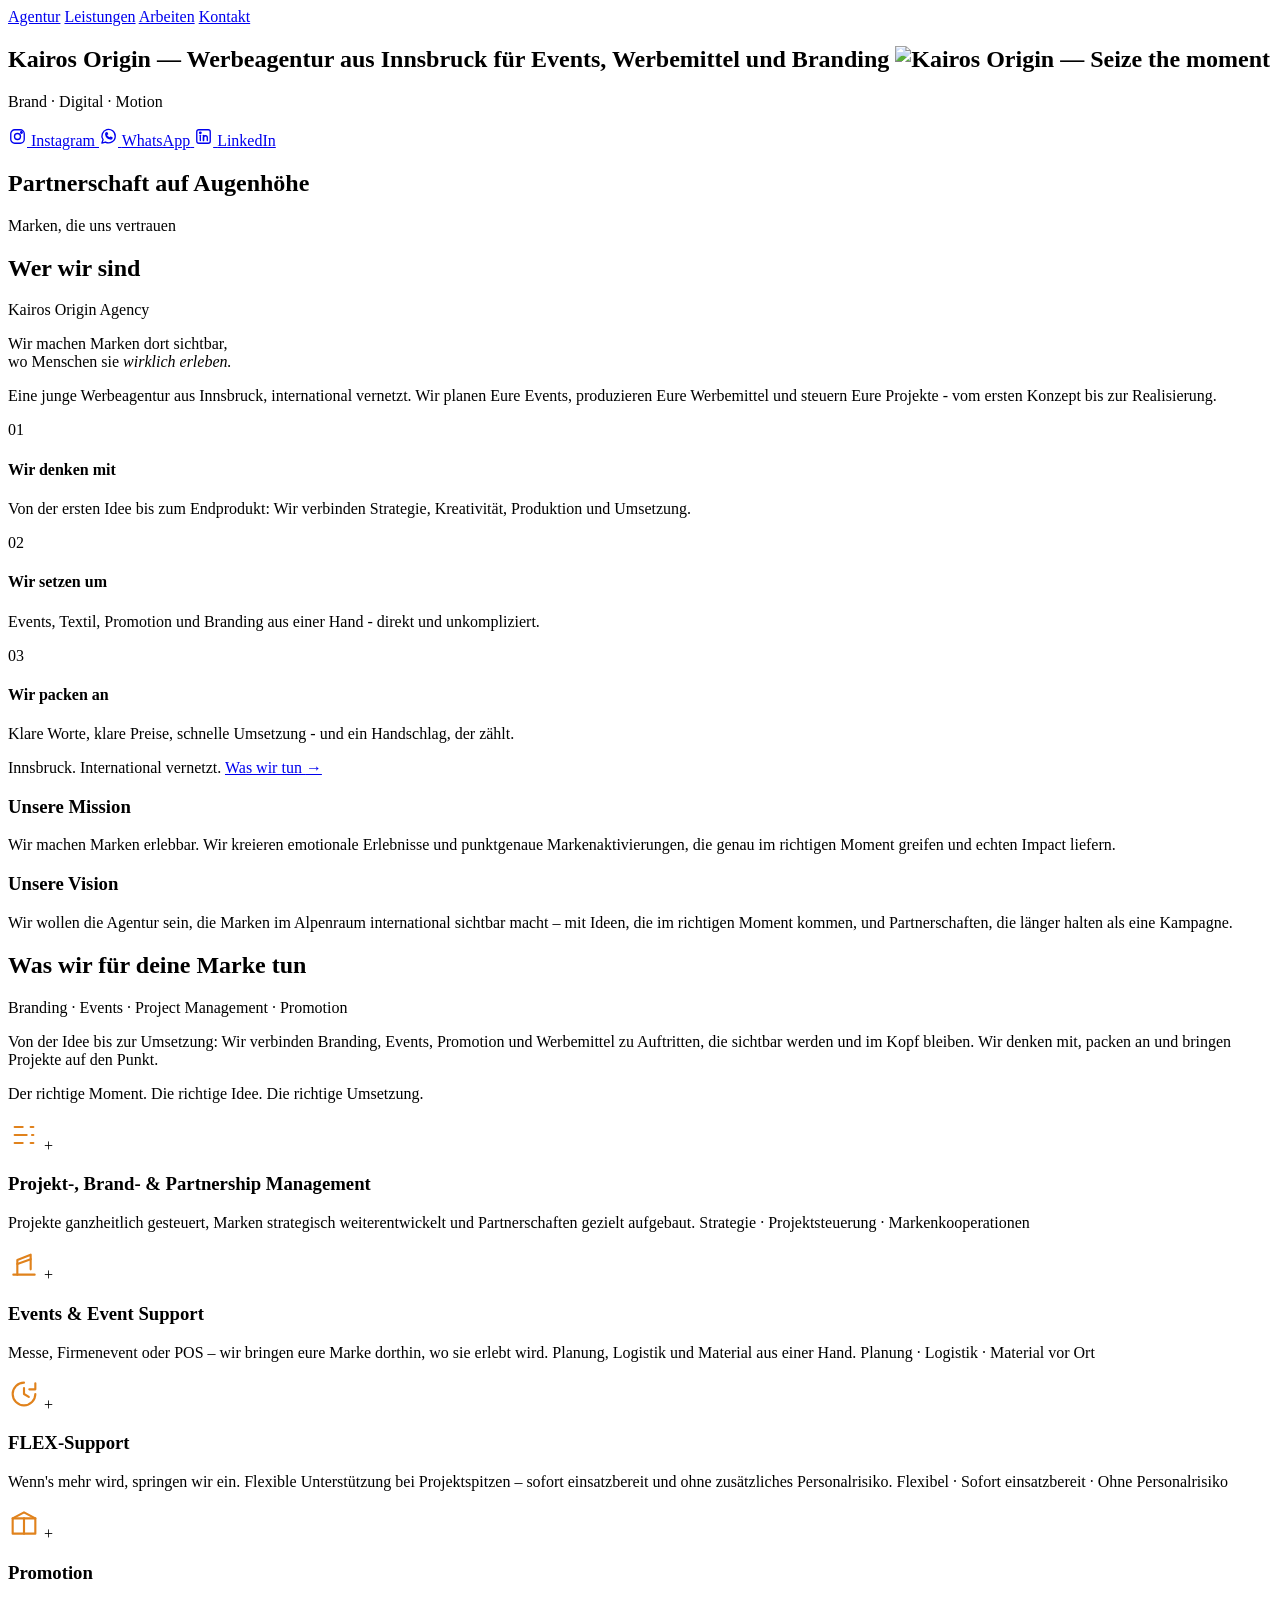
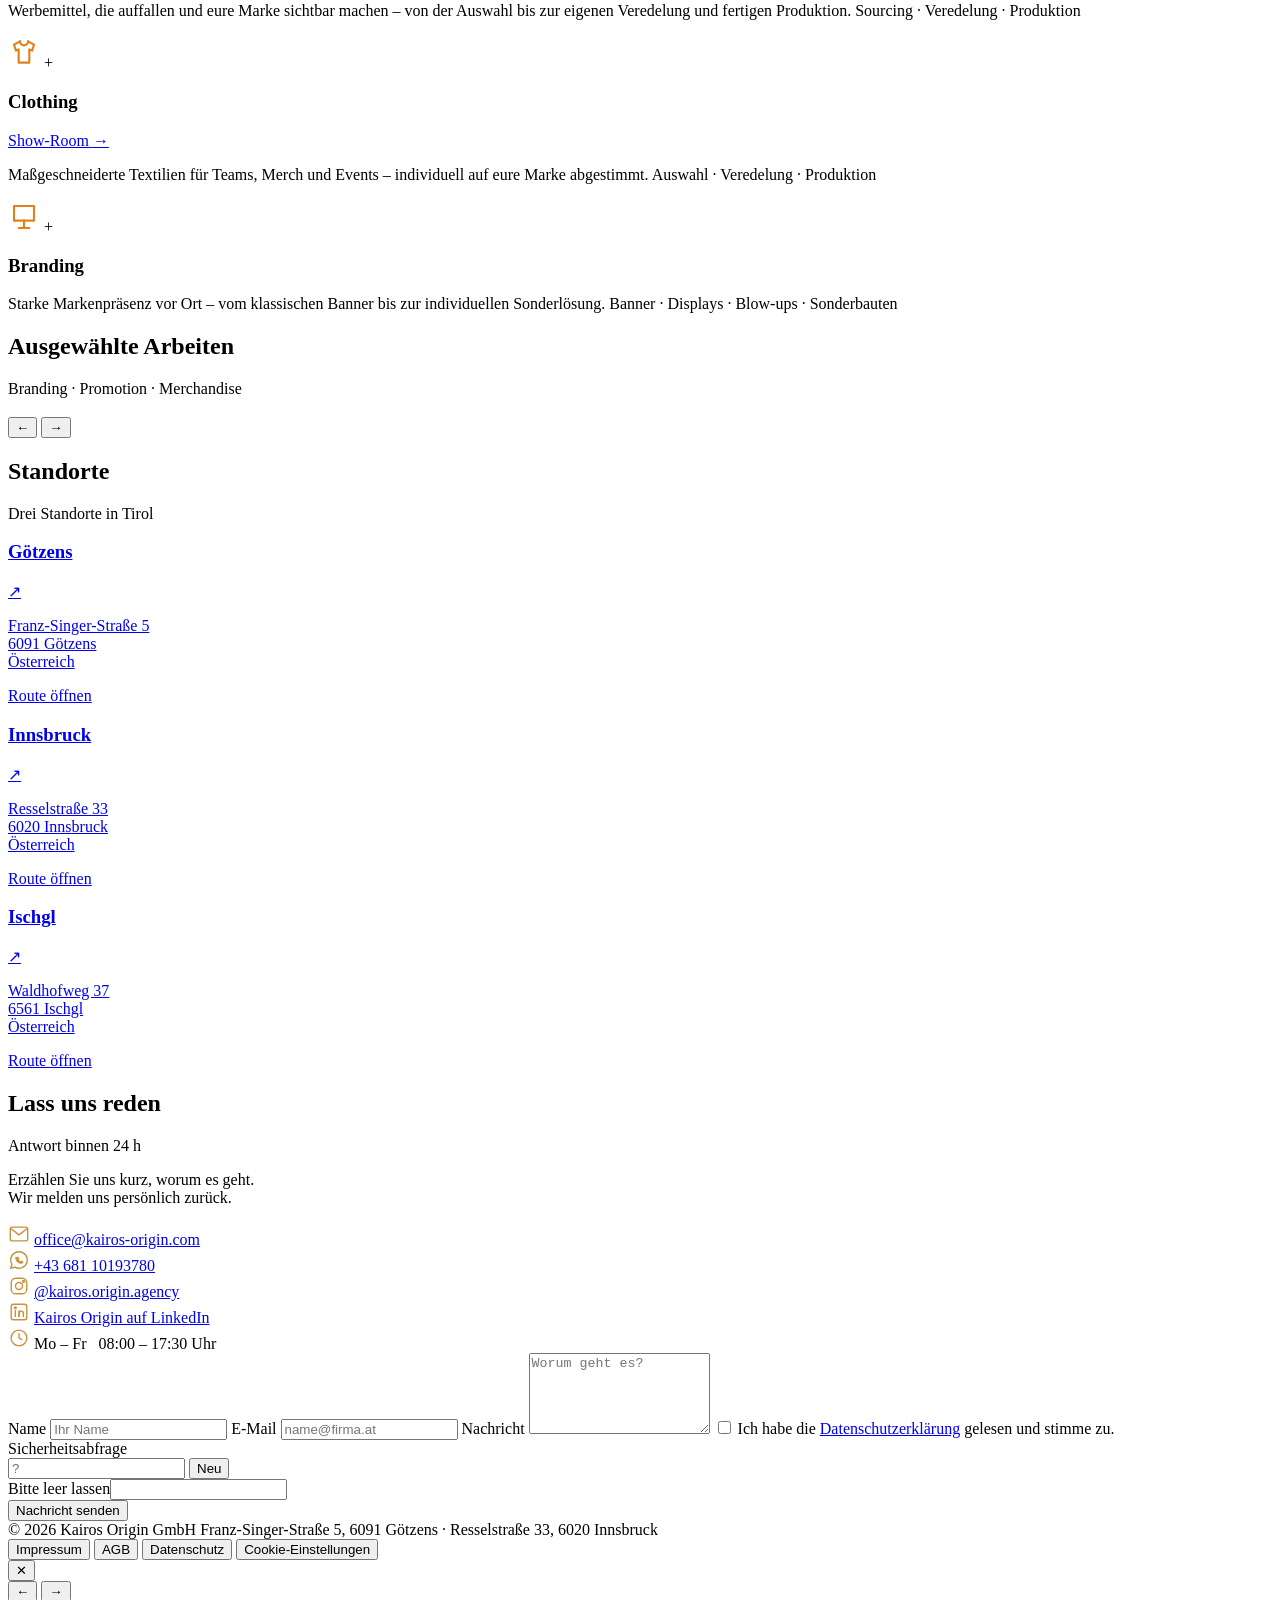
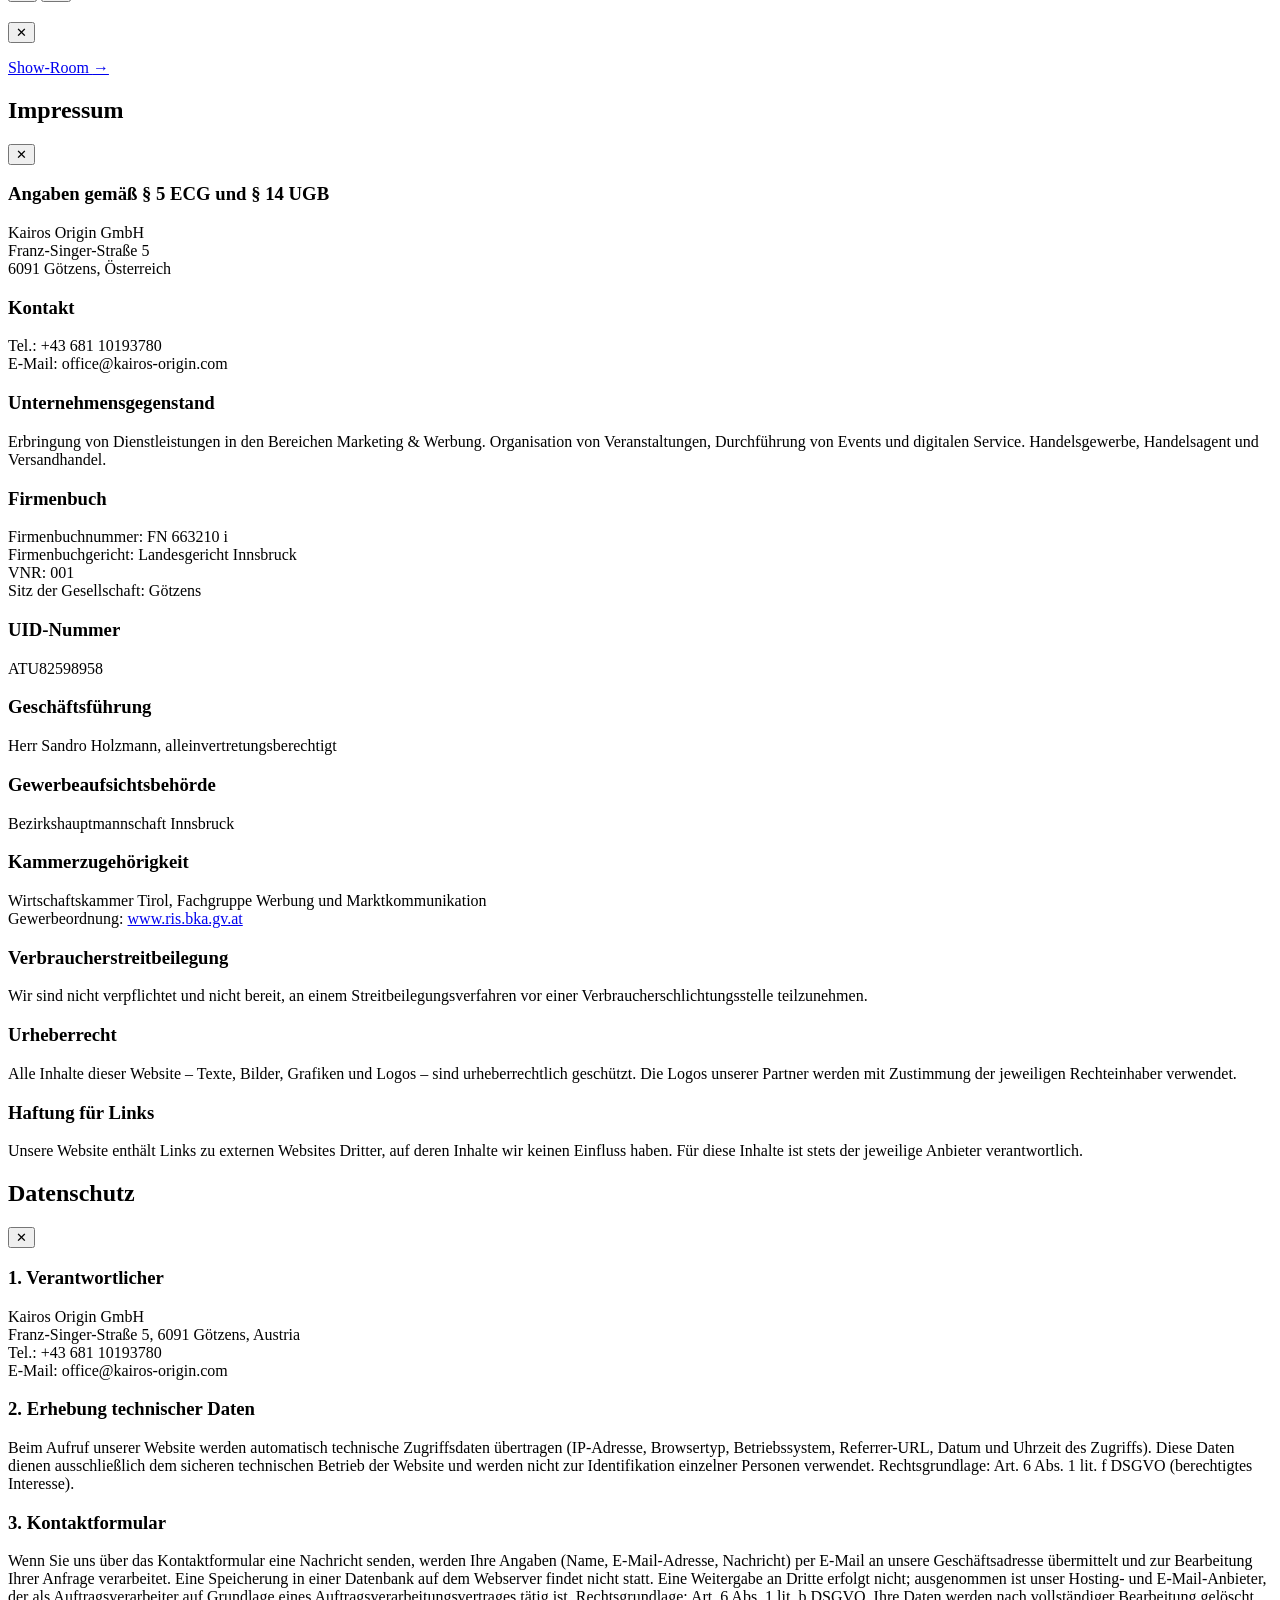
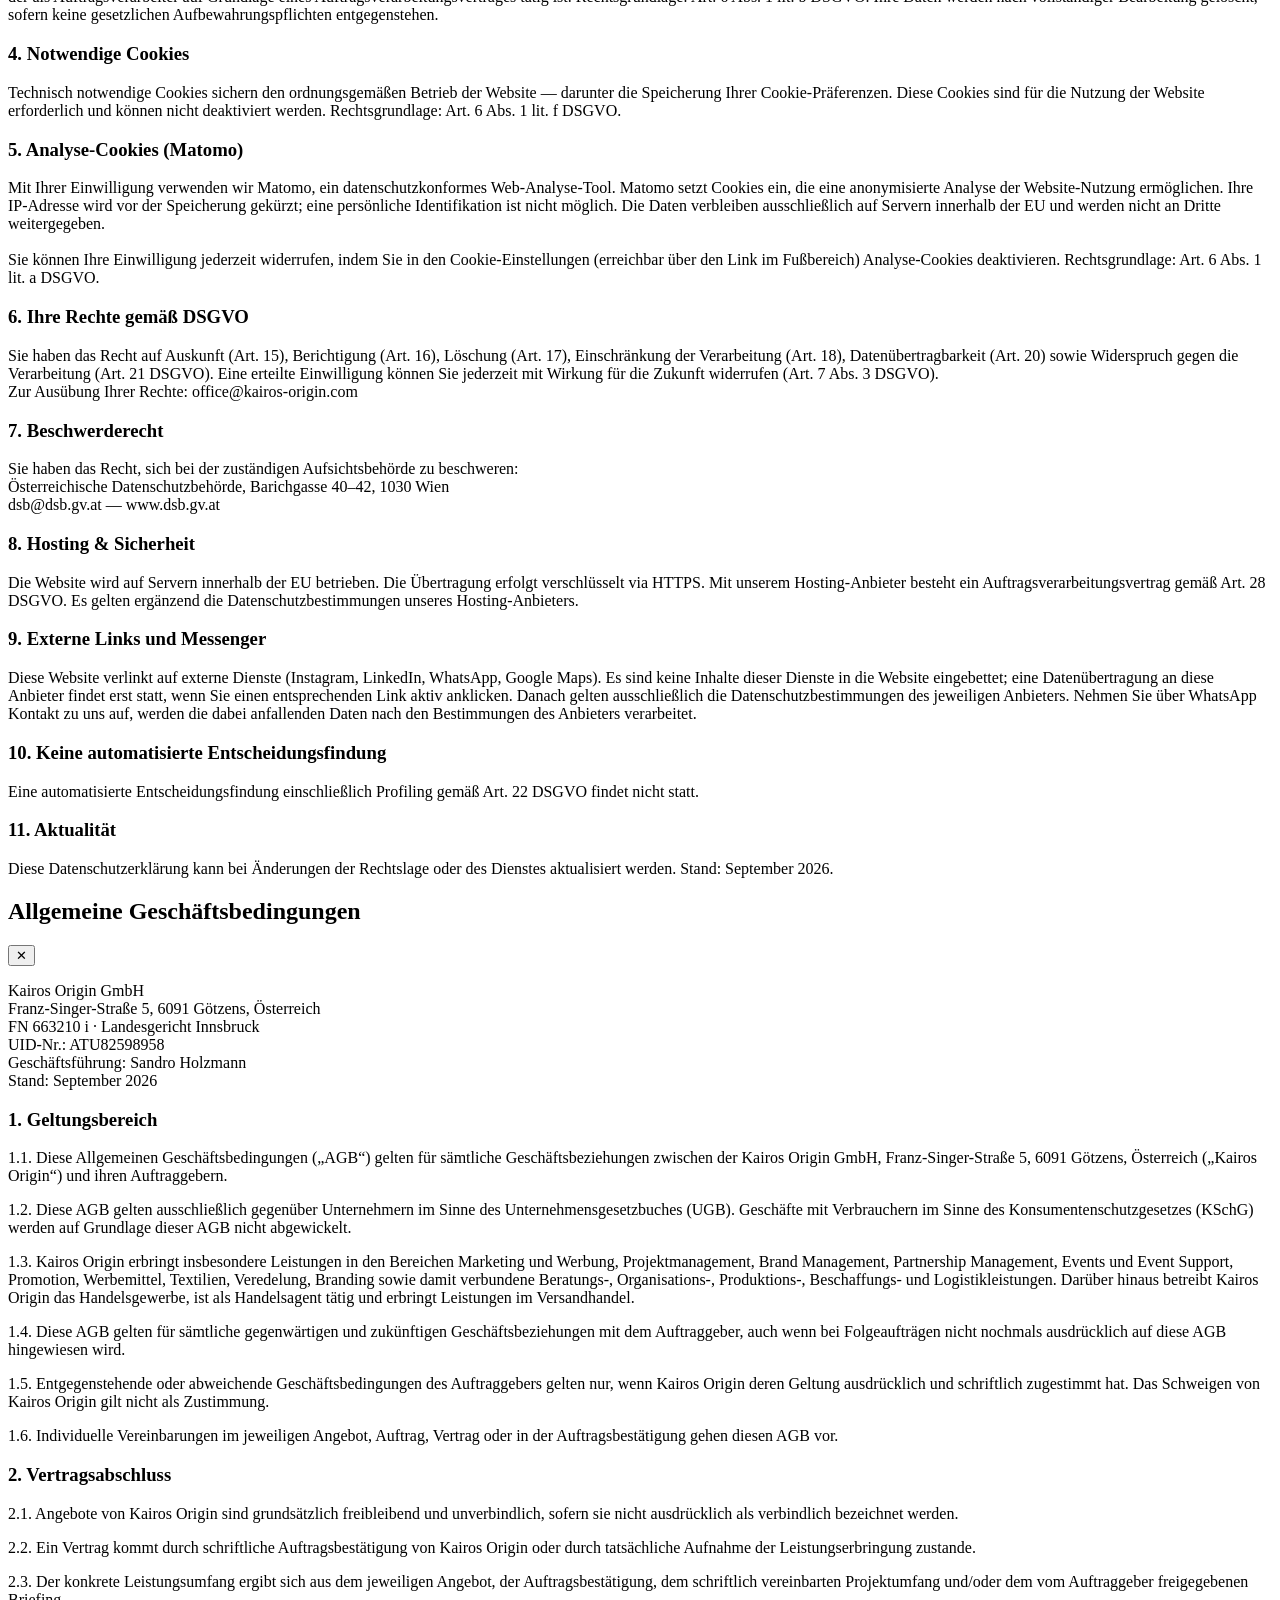
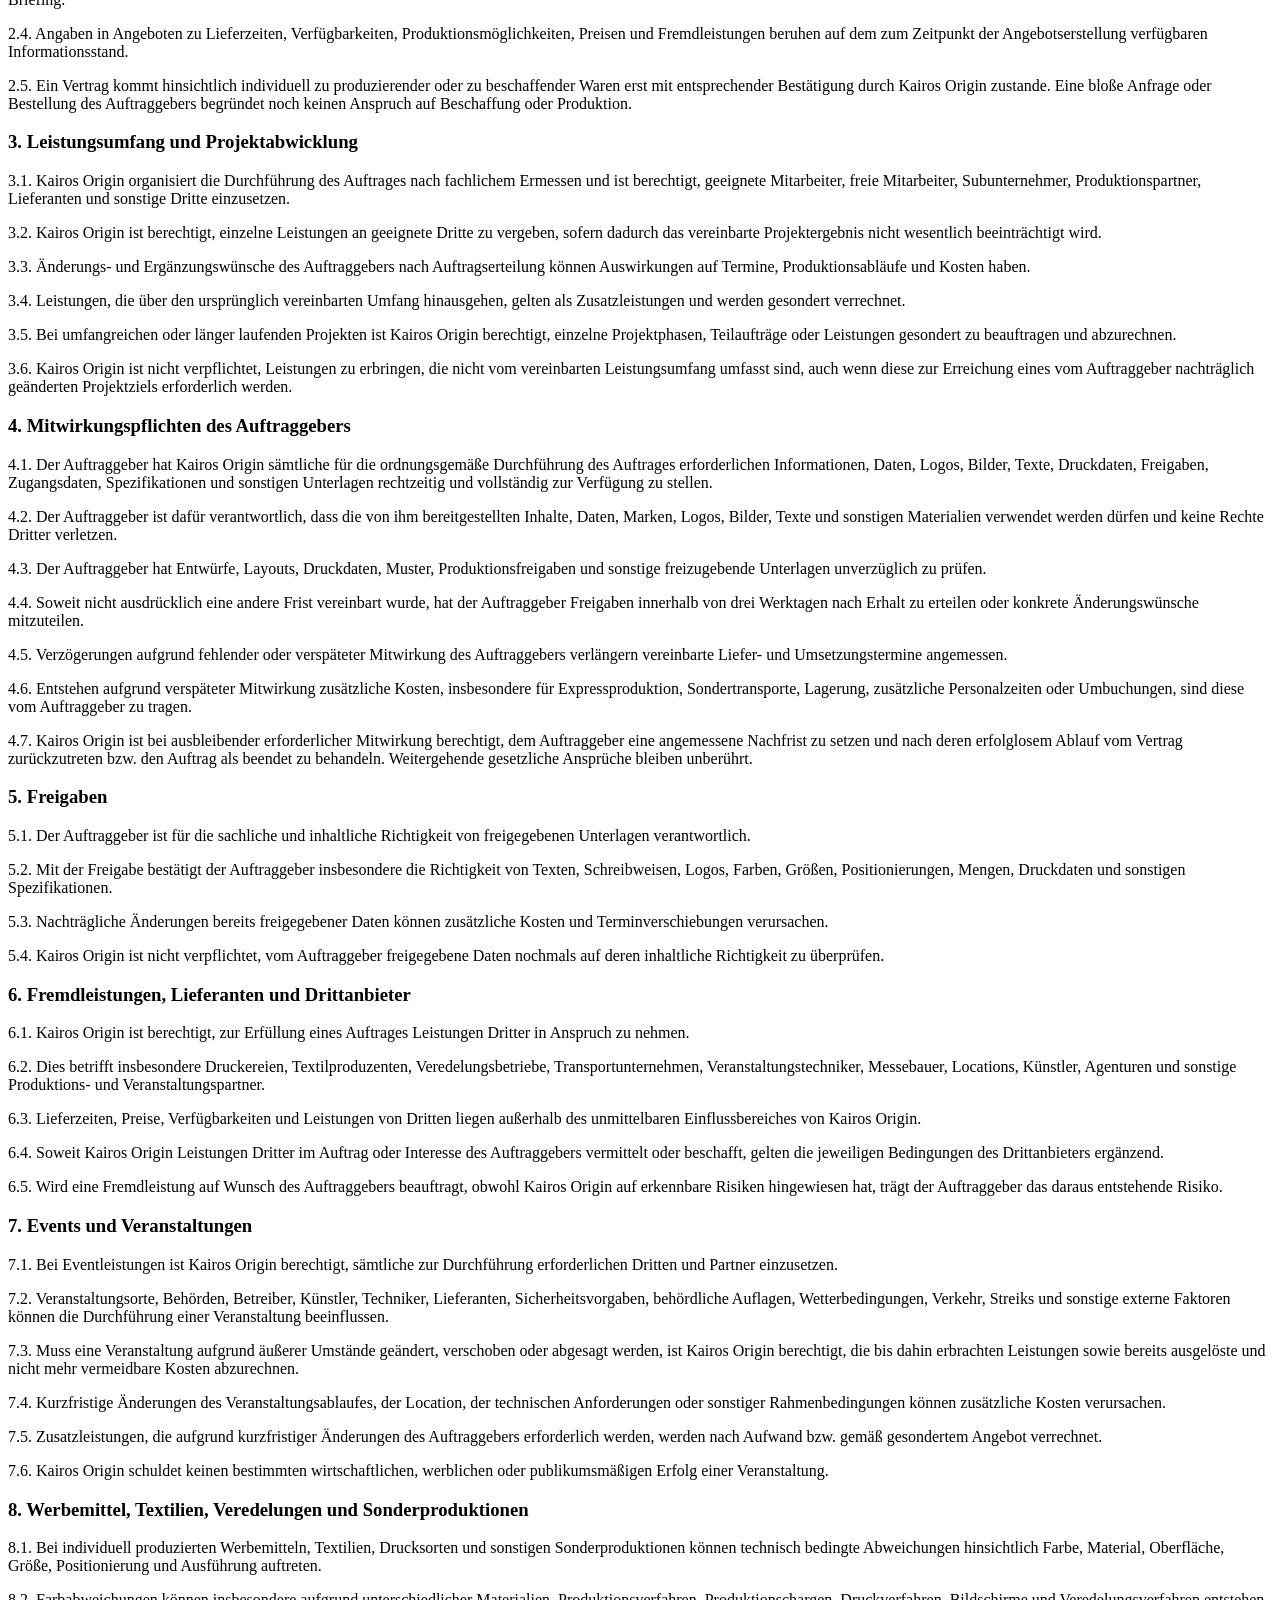
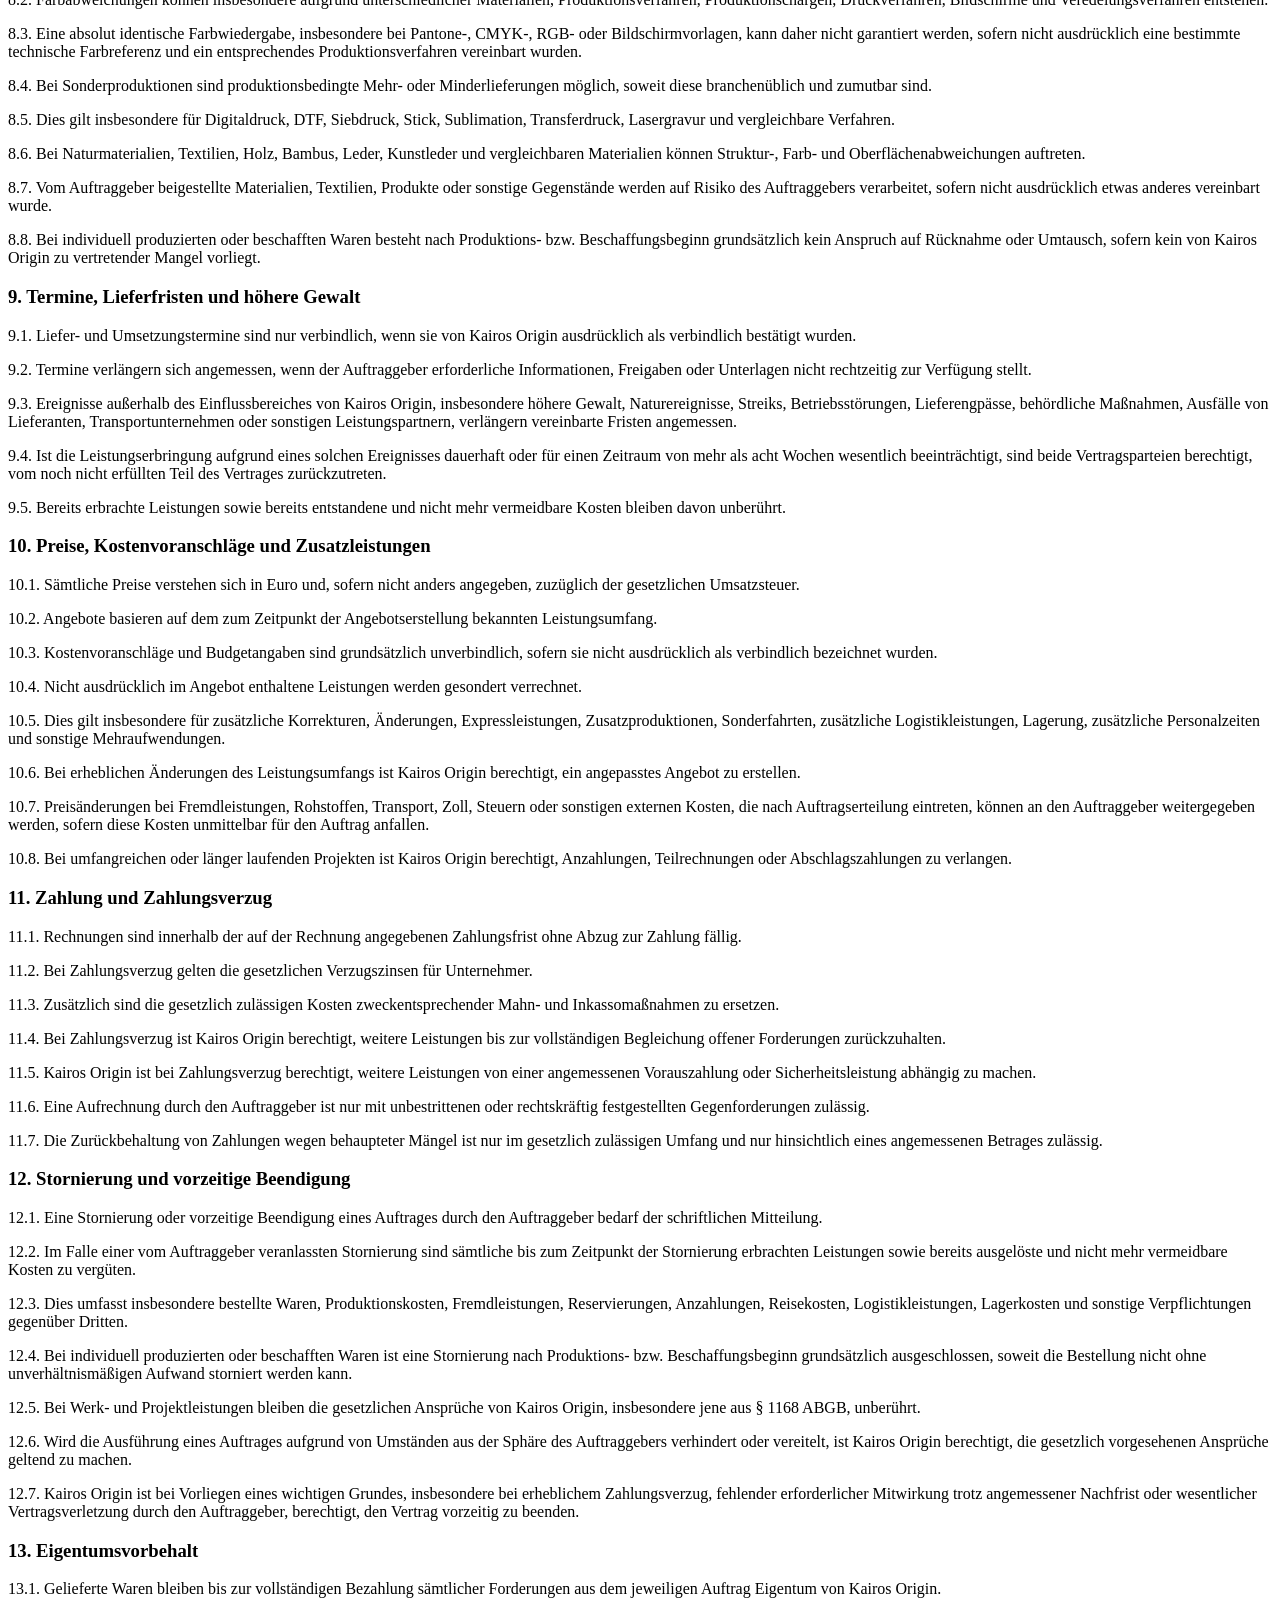
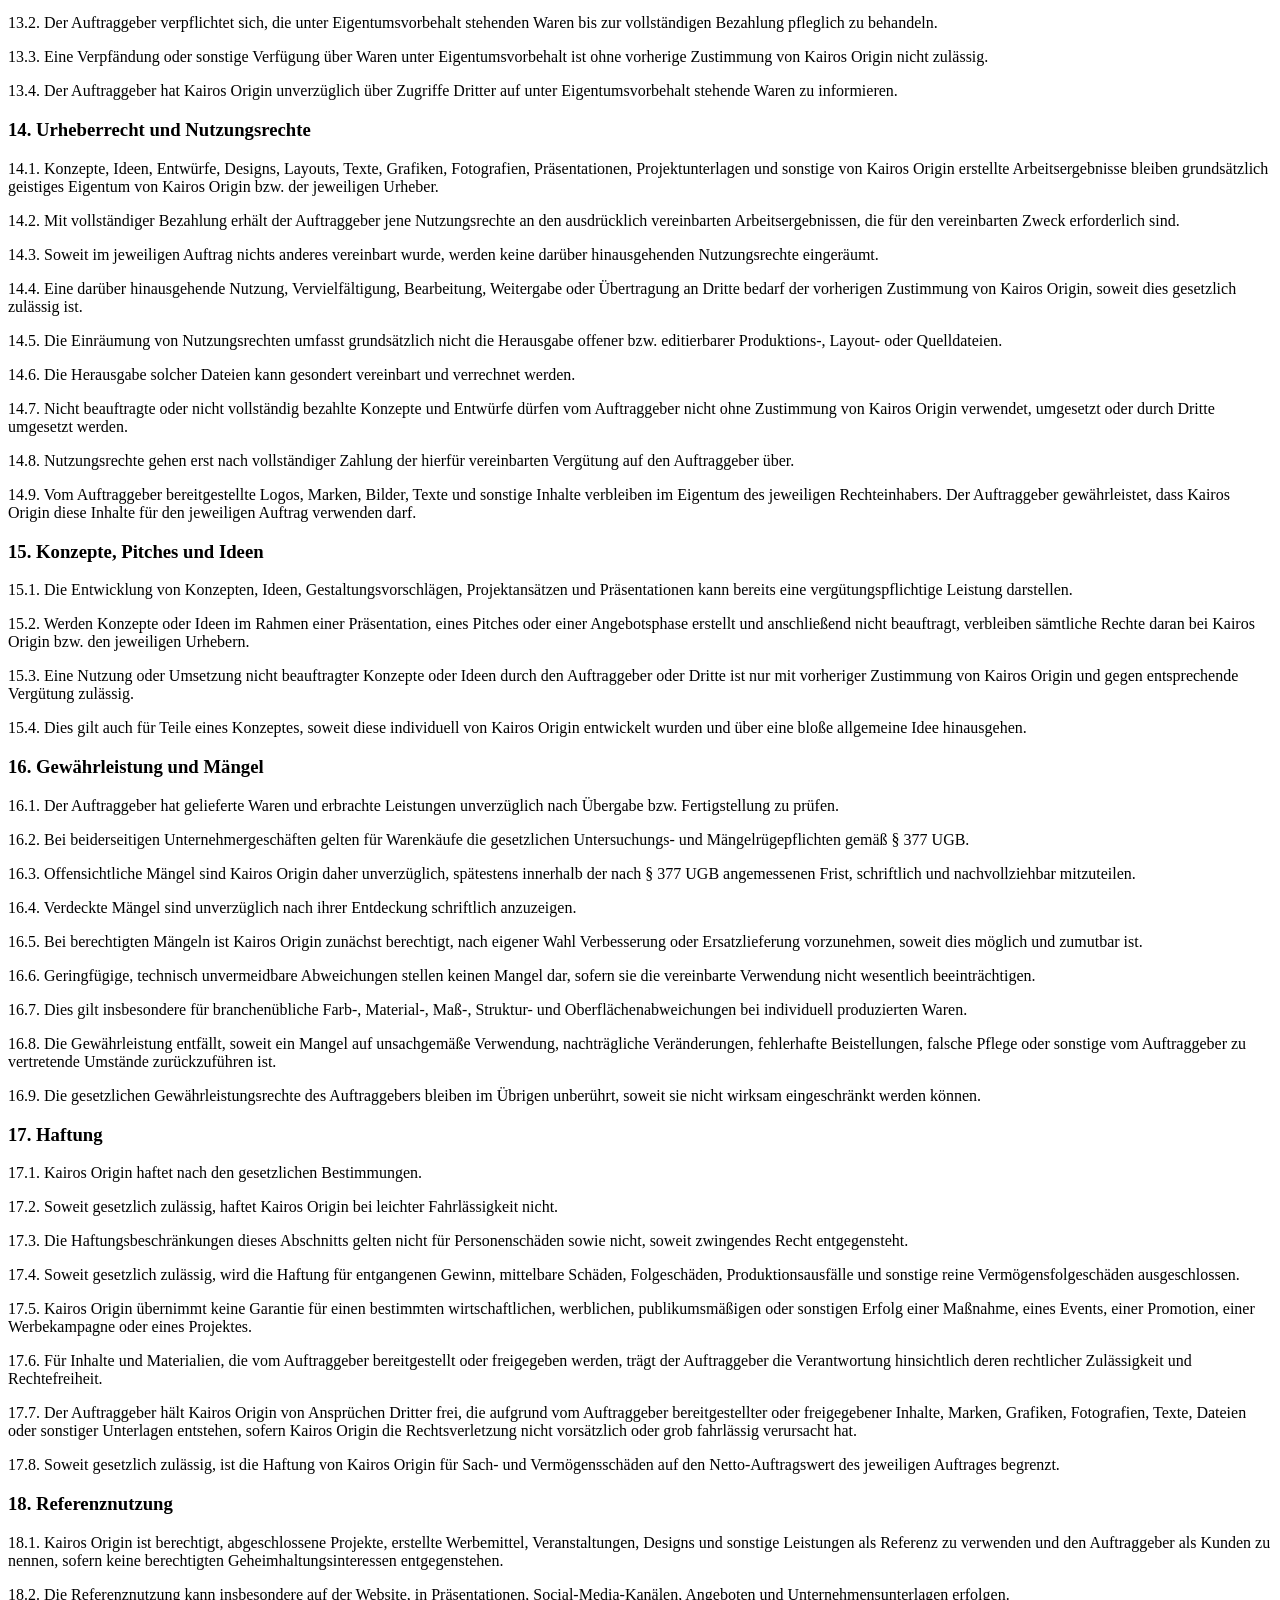
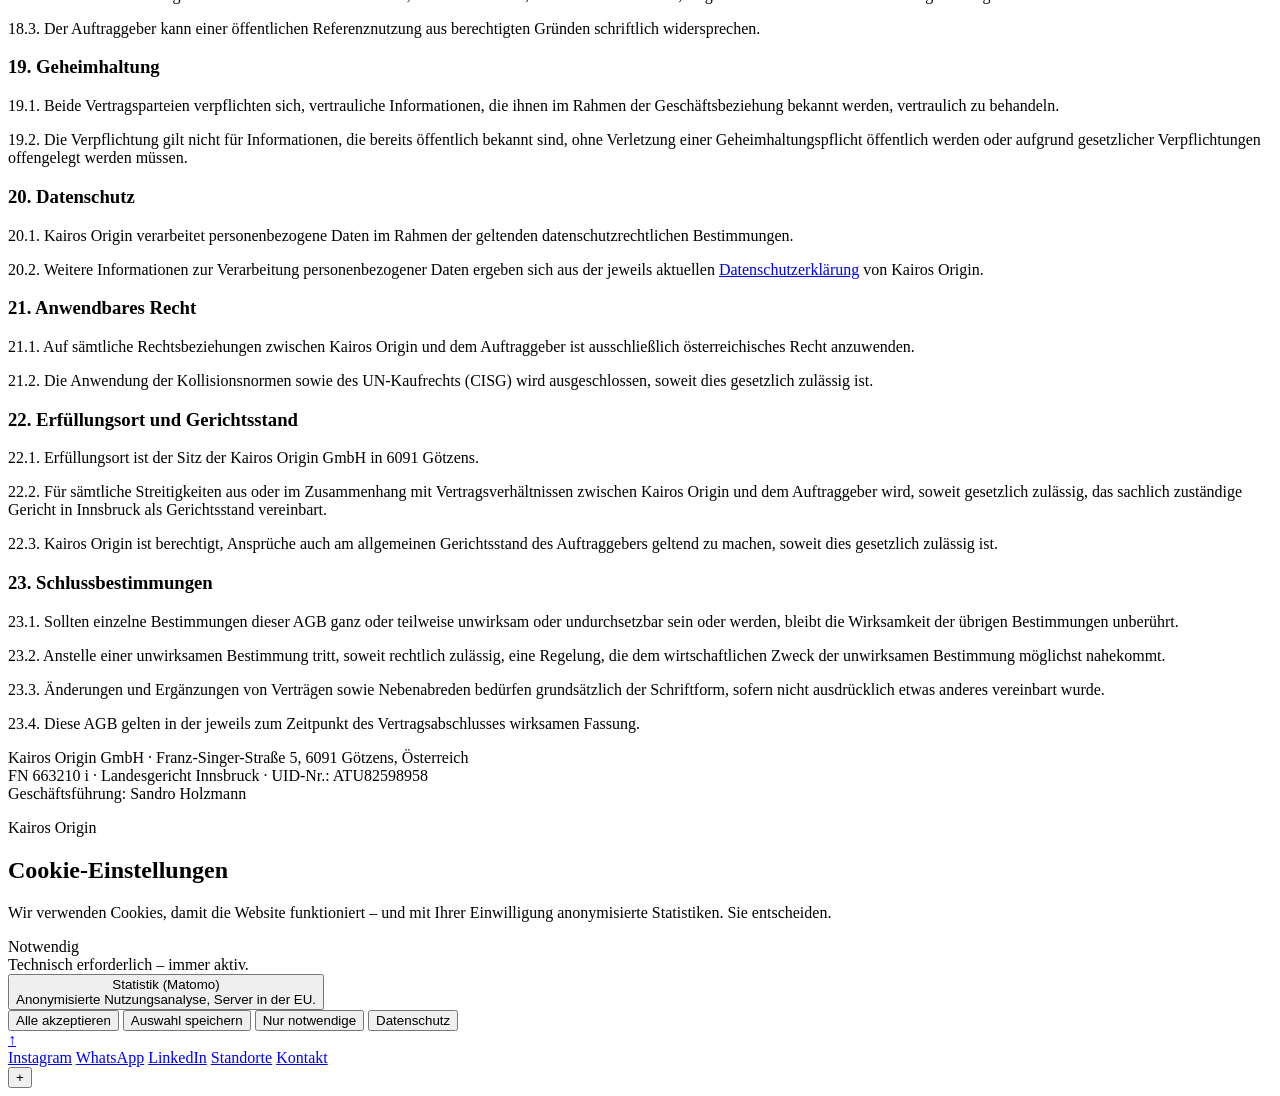
==== index.html @ c78b7a07 "Add files via upload" ====
<!DOCTYPE html>
<html lang="de-AT">
<head>
<meta charset="utf-8">
<meta name="viewport" content="width=device-width, initial-scale=1">
<title>Kairos Origin — Werbeagentur Innsbruck</title>
<meta name="description" content="Kairos Origin: junge Werbeagentur aus Innsbruck. Events, Werbemittel, Textil, Branding und Projektsteuerung aus einer Hand.">
<link rel="icon" type="image/png" href="assets/favicon.png">
<link rel="apple-touch-icon" href="assets/favicon.png">
<meta name="theme-color" content="#fbf8f3">
<!-- Vorschau beim Teilen (WhatsApp, LinkedIn, Facebook).
     og:image und og:url MUESSEN vollstaendige Adressen sein, sonst bleibt die
     Vorschau leer. Nach dem Umzug auf die eigene Domain hier die Adresse
     anpassen — an allen drei Stellen. -->
<meta property="og:type" content="website">
<meta property="og:site_name" content="Kairos Origin">
<meta property="og:locale" content="de_AT">
<meta property="og:url" content="https://rudimate058.github.io/kairos-origin/">
<meta property="og:title" content="Kairos Origin — Werbeagentur Innsbruck">
<meta property="og:description" content="Events, Werbemittel, Textil, Branding und Projektsteuerung aus einer Hand.">
<meta property="og:image" content="https://rudimate058.github.io/kairos-origin/assets/share.png">
<meta property="og:image:width" content="1200">
<meta property="og:image:height" content="630">
<meta property="og:image:alt" content="Kairos Origin — Seize the moment">
<meta name="twitter:card" content="summary_large_image">
<link rel="canonical" href="https://rudimate058.github.io/kairos-origin/">
<link rel="stylesheet" href="css/style.css">
</head>
<body>

<div class="seite">
  <div class="seiten-verlauf"></div>

  <!-- ================= Kopfbereich ================= -->
  <section id="top" class="hero">
    <div class="hero-vignette"></div>
    <div class="hero-glanz"></div>

    <div class="hero-inhalt">

      <nav class="hauptnav">
        <span class="nav-gruppe">
          <a href="#agency">Agentur</a>
          <a href="#services">Leistungen</a>
        </span>
        <span class="nav-gruppe">
          <a href="#work">Arbeiten</a>
          <a href="#contact">Kontakt</a>
        </span>
      </nav>

      <main class="hero-mitte">
        <h1 class="hero-logo-zeile">
          <!-- Die Hauptueberschrift der Seite. Der Text steht fuer
               Suchmaschinen und Screenreader da, sichtbar ist das Logo. -->
          <span class="nur-vorlesen">Kairos Origin — Werbeagentur aus Innsbruck für Events, Werbemittel und Branding</span>
          <img class="hero-logo" src="assets/logo.png" width="1244" height="787" alt="Kairos Origin — Seize the moment">
        </h1>

        <div class="hero-unten">
          <p class="hero-claim">Brand · Digital · Motion</p>

          <div class="hero-aktionen">
            <div class="hero-social">
              <a href="https://www.instagram.com/kairos.origin.agency/" target="_blank" rel="noopener">
                <svg viewBox="0 0 24 24" width="19" height="19" fill="none" stroke="currentColor" stroke-width="1.7" stroke-linecap="round" stroke-linejoin="round"><rect x="3.5" y="3.5" width="17" height="17" rx="5"></rect><circle cx="12" cy="12" r="3.8"></circle><circle cx="17" cy="7" r="1"></circle></svg>
                <span>Instagram</span>
              </a>
              <a href="https://wa.me/4368110193780" target="_blank" rel="noopener">
                <svg viewBox="0 0 24 24" width="19" height="19" fill="none" stroke="currentColor" stroke-width="1.7" stroke-linecap="round" stroke-linejoin="round"><path d="M20.5 11.6a8.4 8.4 0 0 1-12.4 7.4L3.6 20.4l1.5-4.4A8.4 8.4 0 1 1 20.5 11.6z"></path><path d="M9 9.3c.3 2.2 2.5 4.4 4.7 4.7l1-1.2 1.8.9c-.2 1.1-1.2 1.6-2.3 1.4-2.7-.5-5.2-3-5.7-5.7-.2-1.1.3-2.1 1.4-2.3l.9 1.8-1.8.4z"></path></svg>
                <span>WhatsApp</span>
              </a>
              <a href="https://www.linkedin.com/company/127184144" target="_blank" rel="noopener">
                <svg viewBox="0 0 24 24" width="19" height="19" fill="none" stroke="currentColor" stroke-width="1.7" stroke-linecap="round" stroke-linejoin="round"><rect x="3.5" y="3.5" width="17" height="17" rx="2.5"></rect><path d="M8 10.5V17"></path><circle cx="8" cy="7.4" r="1"></circle><path d="M12 17v-3.6a2.4 2.4 0 0 1 4.8 0V17"></path><path d="M12 10.5V17"></path></svg>
                <span>LinkedIn</span>
              </a>
            </div>
          </div>
        </div>
      </main>
    </div>
  </section>

  <!-- ================= Partner ================= -->
  <section id="partner" class="partner">
    <div class="partner-kopf">
      <h2>Partnerschaft auf Augenhöhe</h2>
      <p>Marken, die uns vertrauen</p>
    </div>
    <div class="laufband-rahmen">
      <!-- Logos werden aus js/main.js eingesetzt -->
      <div class="laufband"></div>
    </div>
  </section>

  <!-- ================= Agentur ================= -->
  <section id="agency" class="agentur">
    <div class="abschnitt-kopf">
      <h2>Wer wir sind</h2>
      <span>Kairos Origin Agency</span>
    </div>

    <div class="agentur-raster">
      <div class="agentur-text">

        <p class="agentur-schlagzeile">Wir machen Marken dort sichtbar,<br>wo Menschen sie <em>wirklich erleben.</em></p>

        <p class="agentur-vorspann">Eine junge Werbeagentur aus Innsbruck, international vernetzt. Wir planen Eure Events, produzieren Eure Werbemittel und steuern Eure Projekte - vom ersten Konzept bis zur Realisierung.</p>

        <div class="agentur-punkte">
          <div class="agentur-punkt">
            <span class="ziffer">01</span>
            <h4>Wir denken mit</h4>
            <p>Von der ersten Idee bis zum Endprodukt: Wir verbinden Strategie, Kreativität, Produktion und Umsetzung.</p>
          </div>
          <div class="agentur-punkt">
            <span class="ziffer">02</span>
            <h4>Wir setzen um</h4>
            <p>Events, Textil, Promotion und Branding aus einer Hand - direkt und unkompliziert.</p>
          </div>
          <div class="agentur-punkt">
            <span class="ziffer">03</span>
            <h4>Wir packen an</h4>
            <p>Klare Worte, klare Preise, schnelle Umsetzung - und ein Handschlag, der zählt.</p>
          </div>
        </div>

        <div class="agentur-fuss">
          <span>Innsbruck. International vernetzt.</span>
          <a href="#services">Was wir tun <span>→</span></a>
        </div>
      </div>

      <div class="agentur-karten">
        <div class="agentur-karte">
          <h3>Unsere Mission</h3>
          <p>Wir machen Marken erlebbar. Wir kreieren emotionale Erlebnisse und punktgenaue Markenaktivierungen, die genau im richtigen Moment greifen und echten Impact liefern.</p>
        </div>
        <div class="agentur-karte">
          <h3>Unsere Vision</h3>
          <p>Wir wollen die Agentur sein, die Marken im Alpenraum international sichtbar macht – mit Ideen, die im richtigen Moment kommen, und Partnerschaften, die länger halten als eine Kampagne.</p>
        </div>
      </div>
    </div>
  </section>

  <!-- ================= Leistungen ================= -->
  <section id="services" class="abschnitt">
    <div class="abschnitt-kopf">
      <h2>Was wir für deine Marke tun</h2>
      <span>Branding · Events · Project Management · Promotion</span>
    </div>

    <p class="leistungen-vorspann">Von der Idee bis zur Umsetzung: Wir verbinden Branding, Events, Promotion und Werbemittel zu Auftritten, die sichtbar werden und im Kopf bleiben. Wir denken mit, packen an und bringen Projekte auf den Punkt.</p>

    <p class="leistungen-claim">Der richtige Moment. Die richtige Idee. Die richtige Umsetzung.</p>

    <div class="leistungen-raster">

      <div class="leistung" tabindex="0" role="button" aria-haspopup="dialog">
        <div class="leistung-kopf">
          <span class="leistung-icon"><svg viewBox="0 0 24 24" width="32" height="32" fill="none" stroke="#e0821c" stroke-width="1.6" stroke-linecap="round" stroke-linejoin="round"><path d="M5 6h6M5 12h9M5 18h6"></path><path d="M17 6h2M18 12h1M17 18h2"></path></svg></span>
          <span class="leistung-plus">+</span>
        </div>
        <div class="leistung-titel">
          <h3>Projekt-, Brand- &amp; Partnership Management</h3>
        </div>
        <div class="leistung-text">
          <p>Projekte ganzheitlich gesteuert, Marken strategisch weiterentwickelt und Partnerschaften gezielt aufgebaut.

Strategie · Projektsteuerung · Markenkooperationen</p>
        </div>
      </div>

      <div class="leistung" tabindex="0" role="button" aria-haspopup="dialog">
        <div class="leistung-kopf">
          <span class="leistung-icon"><svg viewBox="0 0 24 24" width="32" height="32" fill="none" stroke="#e0821c" stroke-width="1.6" stroke-linecap="round" stroke-linejoin="round"><path d="M4 20h16"></path><path d="M7 20V9l10-4v11"></path><path d="M7 12l10-3.6"></path></svg></span>
          <span class="leistung-plus">+</span>
        </div>
        <div class="leistung-titel">
          <h3>Events &amp; Event Support</h3>
        </div>
        <div class="leistung-text">
          <p>Messe, Firmenevent oder POS – wir bringen eure Marke dorthin, wo sie erlebt wird. Planung, Logistik und Material aus einer Hand.

Planung · Logistik · Material vor Ort</p>
        </div>
      </div>

      <div class="leistung" tabindex="0" role="button" aria-haspopup="dialog">
        <div class="leistung-kopf">
          <span class="leistung-icon"><svg viewBox="0 0 24 24" width="32" height="32" fill="none" stroke="#e0821c" stroke-width="1.6" stroke-linecap="round" stroke-linejoin="round"><path d="M12 3.5a8.5 8.5 0 1 0 8.5 8.5"></path><path d="M12 7.5V12l3.6 2.2"></path><path d="M20.5 4v4.5H16"></path></svg></span>
          <span class="leistung-plus">+</span>
        </div>
        <div class="leistung-titel">
          <h3>FLEX-Support</h3>
        </div>
        <div class="leistung-text">
          <p>Wenn's mehr wird, springen wir ein. Flexible Unterstützung bei Projektspitzen – sofort einsatzbereit und ohne zusätzliches Personalrisiko.

Flexibel · Sofort einsatzbereit · Ohne Personalrisiko</p>
        </div>
      </div>

      <div class="leistung" tabindex="0" role="button" aria-haspopup="dialog">
        <div class="leistung-kopf">
          <span class="leistung-icon"><svg viewBox="0 0 24 24" width="32" height="32" fill="none" stroke="#e0821c" stroke-width="1.6" stroke-linecap="round" stroke-linejoin="round"><path d="M3.5 8.5h17V20H3.5z"></path><path d="M3.5 8.5 12 4l8.5 4.5"></path><path d="M12 8.5V20"></path></svg></span>
          <span class="leistung-plus">+</span>
        </div>
        <div class="leistung-titel">
          <h3>Promotion</h3>
        </div>
        <div class="leistung-text">
          <p>Werbemittel, die auffallen und eure Marke sichtbar machen – von der Auswahl bis zur eigenen Veredelung und fertigen Produktion.

Sourcing · Veredelung · Produktion</p>
        </div>
      </div>

      <div class="leistung" tabindex="0" role="button" aria-haspopup="dialog">
        <div class="leistung-kopf">
          <span class="leistung-icon"><svg viewBox="0 0 24 24" width="32" height="32" fill="none" stroke="#e0821c" stroke-width="1.6" stroke-linecap="round" stroke-linejoin="round"><path d="M9 4 4.5 6.5 6 11l2-1v10h8V10l2 1 1.5-4.5L15 4"></path><path d="M9 4a3 3 0 0 0 6 0"></path></svg></span>
          <span class="leistung-plus">+</span>
        </div>
        <div class="leistung-titel">
          <h3>Clothing</h3>
          <a class="leistung-link" href="https://www.textileworld.eu/?customer=D020050" target="_blank" rel="noopener">Show-Room <span>→</span></a>
        </div>
        <div class="leistung-text">
          <p>Maßgeschneiderte Textilien für Teams, Merch und Events – individuell auf eure Marke abgestimmt.

Auswahl · Veredelung · Produktion</p>
        </div>
      </div>

      <div class="leistung" tabindex="0" role="button" aria-haspopup="dialog">
        <div class="leistung-kopf">
          <span class="leistung-icon"><svg viewBox="0 0 24 24" width="32" height="32" fill="none" stroke="#e0821c" stroke-width="1.6" stroke-linecap="round" stroke-linejoin="round"><path d="M4.5 4.5h15v11h-15z"></path><path d="M12 15.5V21"></path><path d="M8 21h8"></path></svg></span>
          <span class="leistung-plus">+</span>
        </div>
        <div class="leistung-titel">
          <h3>Branding</h3>
        </div>
        <div class="leistung-text">
          <p>Starke Markenpräsenz vor Ort – vom klassischen Banner bis zur individuellen Sonderlösung.

Banner · Displays · Blow-ups · Sonderbauten</p>
        </div>
      </div>

    </div>
  </section>

  <!-- ================= Arbeiten ================= -->
  <section id="work" class="abschnitt">
    <div class="abschnitt-kopf">
      <h2>Ausgewählte Arbeiten</h2>
      <span>Branding · Promotion · Merchandise</span>
    </div>

    <div class="vitrine">
      <div class="vitrine-text">
        <span class="vitrine-kategorie"></span>
        <h3 class="vitrine-name"></h3>
        <p class="vitrine-kunde"><span></span></p>
        <p class="vitrine-beschreibung"></p>

        <div class="vitrine-steuerung">
          <button type="button" class="knopf-rund" data-vitrine="zurueck" aria-label="Vorheriges Produkt">←</button>
          <button type="button" class="knopf-rund" data-vitrine="vor" aria-label="Nächstes Produkt">→</button>
          <span class="vitrine-zaehler"></span>
        </div>
      </div>

      <div class="vitrine-buehne" tabindex="0" role="button" aria-haspopup="dialog" aria-label="Produktbild vergrößern">
        <div class="lichthof"></div>
        <div class="bodenlinie"></div>
        <div class="schatten"></div>
        <!-- Produktbilder werden aus js/main.js eingesetzt -->
        <div class="vitrine-bildfeld">
          <div class="toenung"></div>
          <div class="lichtpunkt"></div>
        </div>
      </div>
    </div>

    <!-- Miniaturleiste wird aus js/main.js eingesetzt -->
    <div class="miniaturen"></div>
  </section>

  <!-- ================= Standorte ================= -->
  <section id="standorte" class="abschnitt">
    <div class="abschnitt-kopf">
      <h2>Standorte</h2>
      <span>Drei Standorte in Tirol</span>
    </div>

    <div class="standorte-raster">

      <a class="standort" href="https://maps.google.com/maps?q=Franz-Singer-Strasse+5,+6091+Goetzens,+Austria" target="_blank" rel="noopener">
        <div class="standort-kopf">
          <h3>Götzens</h3>
          <span class="standort-pfeil">↗</span>
        </div>
        <div class="standort-fuss">
          <p>Franz-Singer-Straße 5<br>6091 Götzens<br>Österreich</p>
          <span>Route öffnen</span>
        </div>
      </a>

      <a class="standort" href="https://maps.google.com/maps?q=Resselstrasse+33,+6020+Innsbruck,+Austria" target="_blank" rel="noopener">
        <div class="standort-kopf">
          <h3>Innsbruck</h3>
          <span class="standort-pfeil">↗</span>
        </div>
        <div class="standort-fuss">
          <p>Resselstraße 33<br>6020 Innsbruck<br>Österreich</p>
          <span>Route öffnen</span>
        </div>
      </a>

      <a class="standort" href="https://maps.google.com/maps?q=Waldhofweg+37,+6561+Ischgl,+Austria" target="_blank" rel="noopener">
        <div class="standort-kopf">
          <h3>Ischgl</h3>
          <span class="standort-pfeil">↗</span>
        </div>
        <div class="standort-fuss">
          <p>Waldhofweg 37<br>6561 Ischgl<br>Österreich</p>
          <span>Route öffnen</span>
        </div>
      </a>

    </div>
  </section>

  <!-- ================= Kontakt ================= -->
  <section id="contact" class="abschnitt kontakt">
    <div class="abschnitt-kopf">
      <h2>Lass uns reden</h2>
      <span>Antwort binnen 24 h</span>
    </div>

    <div class="kontakt-raster">
      <div class="kontakt-links">
        <p class="kontakt-einleitung">Erzählen Sie uns kurz, worum es geht.<br>Wir melden uns persönlich zurück.</p>

        <div class="kontakt-liste">
          <div class="kontakt-zeile">
            <svg viewBox="0 0 24 24" width="22" height="22" fill="none" stroke="#c9903a" stroke-width="1.5" stroke-linecap="round" stroke-linejoin="round"><rect x="2.5" y="4.5" width="19" height="15" rx="2"></rect><path d="M3 6l9 7 9-7"></path></svg>
            <a href="mailto:office@kairos-origin.com">office@kairos-origin.com</a>
          </div>
          <div class="kontakt-zeile">
            <svg viewBox="0 0 24 24" width="22" height="22" fill="none" stroke="#c9903a" stroke-width="1.5" stroke-linecap="round" stroke-linejoin="round"><path d="M12 3a9 9 0 0 0-7.7 13.7L3 21l4.4-1.3A9 9 0 1 0 12 3z"></path><path d="M8.6 9.2c0 3.3 2.9 6.2 6.2 6.2.6 0 1.2-.5 1.2-1.1l-1.7-1-.9 1a5.4 5.4 0 0 1-2.7-2.7l1-.9-1-1.7c-.6 0-1.1.6-1.1 1.2z"></path></svg>
            <a href="https://wa.me/4368110193780" target="_blank" rel="noopener">+43 681 10193780</a>
          </div>
          <div class="kontakt-zeile">
            <svg viewBox="0 0 24 24" width="22" height="22" fill="none" stroke="#c9903a" stroke-width="1.5" stroke-linecap="round" stroke-linejoin="round"><rect x="3.5" y="3.5" width="17" height="17" rx="5"></rect><circle cx="12" cy="12" r="3.8"></circle><circle cx="17" cy="7" r="1"></circle></svg>
            <a href="https://www.instagram.com/kairos.origin.agency/" target="_blank" rel="noopener">@kairos.origin.agency</a>
          </div>
          <div class="kontakt-zeile">
            <svg viewBox="0 0 24 24" width="22" height="22" fill="none" stroke="#c9903a" stroke-width="1.5" stroke-linecap="round" stroke-linejoin="round"><rect x="3.5" y="3.5" width="17" height="17" rx="2.5"></rect><path d="M8 10.5V17"></path><circle cx="8" cy="7.4" r="1"></circle><path d="M12 17v-3.6a2.4 2.4 0 0 1 4.8 0V17"></path><path d="M12 10.5V17"></path></svg>
            <a href="https://www.linkedin.com/company/127184144" target="_blank" rel="noopener">Kairos Origin auf LinkedIn</a>
          </div>
          <div class="kontakt-zeile">
            <svg viewBox="0 0 24 24" width="22" height="22" fill="none" stroke="#c9903a" stroke-width="1.5" stroke-linecap="round" stroke-linejoin="round"><circle cx="12" cy="12" r="8.6"></circle><path d="M12 7.4V12l3 1.8"></path></svg>
            <span>Mo – Fr&nbsp;&nbsp; 08:00 – 17:30 Uhr</span>
          </div>
        </div>
      </div>

      <!-- Nachrichten gehen an office@kairos-origin.com — versendet von kontakt.php.
           Funktioniert auf jedem Webspace mit PHP (Standard bei allen Anbietern).
           Auf GitHub Pages laeuft kein PHP: dort stattdessen ein Formspree-Formular
           anlegen und hier action="https://formspree.io/f/DEIN-CODE" eintragen. -->
      <form class="kontakt-formular" action="kontakt.php" method="POST">
        <label class="feld">
          <span>Name</span>
          <input type="text" name="name" required autocomplete="name" placeholder="Ihr Name">
        </label>
        <label class="feld">
          <span>E-Mail</span>
          <input type="email" name="email" required autocomplete="email" placeholder="name@firma.at">
        </label>
        <label class="feld">
          <span>Nachricht</span>
          <textarea name="nachricht" rows="5" required placeholder="Worum geht es?"></textarea>
        </label>

        <label class="zustimmung">
          <input type="checkbox" name="datenschutz" required>
          <span>Ich habe die <a href="#" data-oeffnen="datenschutz">Datenschutzerklärung</a> gelesen und stimme zu.</span>
        </label>

        <div class="captcha">
          <span>Sicherheitsabfrage</span>
          <div class="captcha-zeile">
            <span class="captcha-aufgabe"></span>
            <input type="text" inputmode="numeric" autocomplete="off" required placeholder="?">
            <button type="button" class="captcha-neu">Neu</button>
            <span class="captcha-hinweis"></span>
          </div>
        </div>

        <div class="honigtopf" aria-hidden="true">
          <label>Bitte leer lassen<input type="text" name="website" tabindex="-1" autocomplete="off"></label>
        </div>

        <button type="submit" class="knopf-gold">Nachricht senden</button>
      </form>
    </div>

    <div class="fussbereich">
      <div class="fuss-adresse">
        <span>© 2026 Kairos Origin GmbH</span>
        <span>Franz-Singer-Straße 5, 6091 Götzens · Resselstraße 33, 6020 Innsbruck</span>
      </div>
      <div class="fuss-links">
        <button type="button" data-oeffnen="impressum">Impressum</button>
        <button type="button" data-oeffnen="agb">AGB</button>
        <button type="button" data-oeffnen="datenschutz">Datenschutz</button>
        <button type="button" data-cookie="oeffnen">Cookie-Einstellungen</button>
      </div>
    </div>
  </section>

  <!-- ================= Grossansicht der Produkte ================= -->
  <div class="grossansicht" role="dialog" aria-modal="true">
    <div class="grossansicht-kopf">
      <div class="beschriftung">
        <span class="kunde"></span>
        <span class="name"></span>
      </div>
      <button type="button" class="knopf-dunkel" data-schliessen aria-label="Schließen">✕</button>
    </div>
    <!-- Bilder werden aus js/main.js eingesetzt -->
    <div class="grossansicht-bild"></div>
    <div class="grossansicht-fuss">
      <button type="button" class="knopf-dunkel" data-vitrine="zurueck" aria-label="Vorheriges Produkt">←</button>
      <span class="vitrine-zaehler"></span>
      <button type="button" class="knopf-dunkel" data-vitrine="vor" aria-label="Nächstes Produkt">→</button>
    </div>
  </div>

  <!-- Text einer Leistung, geöffnet per Klick auf die Kachel -->
  <div class="overlay" role="dialog" aria-modal="true" id="leistung-fenster">
    <div class="overlay-tafel leistung-tafel">
      <div class="overlay-kopf">
        <h2></h2>
        <button type="button" class="overlay-schliessen" data-schliessen aria-label="Schließen">✕</button>
      </div>
      <p class="leistung-fenster-text"></p>
      <p class="leistung-fenster-stichworte"></p>
      <a class="leistung-fenster-link knopf-gold" href="#" target="_blank" rel="noopener">Show-Room <span>→</span></a>
    </div>
  </div>

  <!-- ================= Impressum ================= -->
  <div class="overlay" role="dialog" aria-modal="true" id="impressum">
    <div class="overlay-tafel">
      <div class="overlay-kopf">
        <h2>Impressum</h2>
        <button type="button" class="overlay-schliessen" data-schliessen aria-label="Schließen">✕</button>
      </div>
      <div class="rechtstext">
        <section>
          <h3>Angaben gemäß § 5 ECG und § 14 UGB</h3>
          <p>Kairos Origin GmbH<br>Franz-Singer-Straße 5<br>6091 Götzens, Österreich</p>
        </section>
        <section>
          <h3>Kontakt</h3>
          <p>Tel.: +43 681 10193780<br>E-Mail: office@kairos-origin.com</p>
        </section>
        <section>
          <h3>Unternehmensgegenstand</h3>
          <p>Erbringung von Dienstleistungen in den Bereichen Marketing &amp; Werbung. Organisation von Veranstaltungen, Durchführung von Events und digitalen Service. Handelsgewerbe, Handelsagent und Versandhandel.</p>
        </section>
        <section>
          <h3>Firmenbuch</h3>
          <p>Firmenbuchnummer: FN 663210 i<br>Firmenbuchgericht: Landesgericht Innsbruck<br>VNR: 001<br>Sitz der Gesellschaft: Götzens</p>
        </section>
        <section>
          <h3>UID-Nummer</h3>
          <p>ATU82598958</p>
        </section>
        <section>
          <h3>Geschäftsführung</h3>
          <p>Herr Sandro Holzmann, alleinvertretungsberechtigt</p>
        </section>
        <section>
          <h3>Gewerbeaufsichtsbehörde</h3>
          <p>Bezirkshauptmannschaft Innsbruck</p>
        </section>
        <section>
          <h3>Kammerzugehörigkeit</h3>
          <p>Wirtschaftskammer Tirol, Fachgruppe Werbung und Marktkommunikation<br>Gewerbeordnung: <a href="https://www.ris.bka.gv.at" target="_blank" rel="noopener">www.ris.bka.gv.at</a></p>
        </section>
        <section>
          <h3>Verbraucherstreitbeilegung</h3>
          <p>Wir sind nicht verpflichtet und nicht bereit, an einem Streitbeilegungsverfahren vor einer Verbraucherschlichtungsstelle teilzunehmen.</p>
        </section>
        <section>
          <h3>Urheberrecht</h3>
          <p>Alle Inhalte dieser Website – Texte, Bilder, Grafiken und Logos – sind urheberrechtlich geschützt. Die Logos unserer Partner werden mit Zustimmung der jeweiligen Rechteinhaber verwendet.</p>
        </section>
        <section>
          <h3>Haftung für Links</h3>
          <p>Unsere Website enthält Links zu externen Websites Dritter, auf deren Inhalte wir keinen Einfluss haben. Für diese Inhalte ist stets der jeweilige Anbieter verantwortlich.</p>
        </section>
      </div>
    </div>
  </div>

  <!-- ================= Datenschutz ================= -->
  <div class="overlay" role="dialog" aria-modal="true" id="datenschutz">
    <div class="overlay-tafel">
      <div class="overlay-kopf">
        <h2>Datenschutz</h2>
        <button type="button" class="overlay-schliessen" data-schliessen aria-label="Schließen">✕</button>
      </div>
      <div class="rechtstext">
        <section>
          <h3>1. Verantwortlicher</h3>
          <p>Kairos Origin GmbH<br>Franz-Singer-Straße 5, 6091 Götzens, Austria<br>Tel.: +43 681 10193780<br>E-Mail: office@kairos-origin.com</p>
        </section>
        <section>
          <h3>2. Erhebung technischer Daten</h3>
          <p>Beim Aufruf unserer Website werden automatisch technische Zugriffsdaten übertragen (IP-Adresse, Browsertyp, Betriebssystem, Referrer-URL, Datum und Uhrzeit des Zugriffs). Diese Daten dienen ausschließlich dem sicheren technischen Betrieb der Website und werden nicht zur Identifikation einzelner Personen verwendet. Rechtsgrundlage: Art. 6 Abs. 1 lit. f DSGVO (berechtigtes Interesse).</p>
        </section>
        <section>
          <h3>3. Kontaktformular</h3>
          <p>Wenn Sie uns über das Kontaktformular eine Nachricht senden, werden Ihre Angaben (Name, E-Mail-Adresse, Nachricht) per E-Mail an unsere Geschäftsadresse übermittelt und zur Bearbeitung Ihrer Anfrage verarbeitet. Eine Speicherung in einer Datenbank auf dem Webserver findet nicht statt. Eine Weitergabe an Dritte erfolgt nicht; ausgenommen ist unser Hosting- und E-Mail-Anbieter, der als Auftragsverarbeiter auf Grundlage eines Auftragsverarbeitungsvertrages tätig ist. Rechtsgrundlage: Art. 6 Abs. 1 lit. b DSGVO. Ihre Daten werden nach vollständiger Bearbeitung gelöscht, sofern keine gesetzlichen Aufbewahrungspflichten entgegenstehen.</p>
        </section>
        <section>
          <h3>4. Notwendige Cookies</h3>
          <p>Technisch notwendige Cookies sichern den ordnungsgemäßen Betrieb der Website — darunter die Speicherung Ihrer Cookie-Präferenzen. Diese Cookies sind für die Nutzung der Website erforderlich und können nicht deaktiviert werden. Rechtsgrundlage: Art. 6 Abs. 1 lit. f DSGVO.</p>
        </section>
        <section>
          <h3>5. Analyse-Cookies (Matomo)</h3>
          <p>Mit Ihrer Einwilligung verwenden wir Matomo, ein datenschutzkonformes Web-Analyse-Tool. Matomo setzt Cookies ein, die eine anonymisierte Analyse der Website-Nutzung ermöglichen. Ihre IP-Adresse wird vor der Speicherung gekürzt; eine persönliche Identifikation ist nicht möglich. Die Daten verbleiben ausschließlich auf Servern innerhalb der EU und werden nicht an Dritte weitergegeben.<br><br>Sie können Ihre Einwilligung jederzeit widerrufen, indem Sie in den Cookie-Einstellungen (erreichbar über den Link im Fußbereich) Analyse-Cookies deaktivieren. Rechtsgrundlage: Art. 6 Abs. 1 lit. a DSGVO.</p>
        </section>
        <section>
          <h3>6. Ihre Rechte gemäß DSGVO</h3>
          <p>Sie haben das Recht auf Auskunft (Art. 15), Berichtigung (Art. 16), Löschung (Art. 17), Einschränkung der Verarbeitung (Art. 18), Datenübertragbarkeit (Art. 20) sowie Widerspruch gegen die Verarbeitung (Art. 21 DSGVO). Eine erteilte Einwilligung können Sie jederzeit mit Wirkung für die Zukunft widerrufen (Art. 7 Abs. 3 DSGVO).<br>Zur Ausübung Ihrer Rechte: office@kairos-origin.com</p>
        </section>
        <section>
          <h3>7. Beschwerderecht</h3>
          <p>Sie haben das Recht, sich bei der zuständigen Aufsichtsbehörde zu beschweren:<br>Österreichische Datenschutzbehörde, Barichgasse 40–42, 1030 Wien<br>dsb@dsb.gv.at — www.dsb.gv.at</p>
        </section>
        <section>
          <h3>8. Hosting &amp; Sicherheit</h3>
          <p>Die Website wird auf Servern innerhalb der EU betrieben. Die Übertragung erfolgt verschlüsselt via HTTPS. Mit unserem Hosting-Anbieter besteht ein Auftragsverarbeitungsvertrag gemäß Art. 28 DSGVO. Es gelten ergänzend die Datenschutzbestimmungen unseres Hosting-Anbieters.</p>
        </section>
        <section>
          <h3>9. Externe Links und Messenger</h3>
          <p>Diese Website verlinkt auf externe Dienste (Instagram, LinkedIn, WhatsApp, Google Maps). Es sind keine Inhalte dieser Dienste in die Website eingebettet; eine Datenübertragung an diese Anbieter findet erst statt, wenn Sie einen entsprechenden Link aktiv anklicken. Danach gelten ausschließlich die Datenschutzbestimmungen des jeweiligen Anbieters. Nehmen Sie über WhatsApp Kontakt zu uns auf, werden die dabei anfallenden Daten nach den Bestimmungen des Anbieters verarbeitet.</p>
        </section>
        <section>
          <h3>10. Keine automatisierte Entscheidungsfindung</h3>
          <p>Eine automatisierte Entscheidungsfindung einschließlich Profiling gemäß Art. 22 DSGVO findet nicht statt.</p>
        </section>
        <section>
          <h3>11. Aktualität</h3>
          <p>Diese Datenschutzerklärung kann bei Änderungen der Rechtslage oder des Dienstes aktualisiert werden. Stand: September 2026.</p>
        </section>
      </div>
    </div>
  </div>

  <!-- ================= AGB ================= -->
  <div class="overlay" role="dialog" aria-modal="true" id="agb">
    <div class="overlay-tafel">
      <div class="overlay-kopf">
        <h2>Allgemeine Geschäftsbedingungen</h2>
        <button type="button" class="overlay-schliessen" data-schliessen aria-label="Schließen">✕</button>
      </div>

      <p class="rechtstext-vorspann">Kairos Origin GmbH<br>Franz-Singer-Straße 5, 6091 Götzens, Österreich<br>FN 663210 i · Landesgericht Innsbruck<br>UID-Nr.: ATU82598958<br>Geschäftsführung: Sandro Holzmann<br>Stand: September 2026</p>

      <div class="rechtstext">
        <section>
          <h3>1. Geltungsbereich</h3>
          <p>1.1. Diese Allgemeinen Geschäftsbedingungen („AGB“) gelten für sämtliche Geschäftsbeziehungen zwischen der Kairos Origin GmbH, Franz-Singer-Straße 5, 6091 Götzens, Österreich („Kairos Origin“) und ihren Auftraggebern.</p>
          <p>1.2. Diese AGB gelten ausschließlich gegenüber Unternehmern im Sinne des Unternehmensgesetzbuches (UGB). Geschäfte mit Verbrauchern im Sinne des Konsumentenschutzgesetzes (KSchG) werden auf Grundlage dieser AGB nicht abgewickelt.</p>
          <p>1.3. Kairos Origin erbringt insbesondere Leistungen in den Bereichen Marketing und Werbung, Projektmanagement, Brand Management, Partnership Management, Events und Event Support, Promotion, Werbemittel, Textilien, Veredelung, Branding sowie damit verbundene Beratungs-, Organisations-, Produktions-, Beschaffungs- und Logistikleistungen. Darüber hinaus betreibt Kairos Origin das Handelsgewerbe, ist als Handelsagent tätig und erbringt Leistungen im Versandhandel.</p>
          <p>1.4. Diese AGB gelten für sämtliche gegenwärtigen und zukünftigen Geschäftsbeziehungen mit dem Auftraggeber, auch wenn bei Folgeaufträgen nicht nochmals ausdrücklich auf diese AGB hingewiesen wird.</p>
          <p>1.5. Entgegenstehende oder abweichende Geschäftsbedingungen des Auftraggebers gelten nur, wenn Kairos Origin deren Geltung ausdrücklich und schriftlich zugestimmt hat. Das Schweigen von Kairos Origin gilt nicht als Zustimmung.</p>
          <p>1.6. Individuelle Vereinbarungen im jeweiligen Angebot, Auftrag, Vertrag oder in der Auftragsbestätigung gehen diesen AGB vor.</p>
        </section>

        <section>
          <h3>2. Vertragsabschluss</h3>
          <p>2.1. Angebote von Kairos Origin sind grundsätzlich freibleibend und unverbindlich, sofern sie nicht ausdrücklich als verbindlich bezeichnet werden.</p>
          <p>2.2. Ein Vertrag kommt durch schriftliche Auftragsbestätigung von Kairos Origin oder durch tatsächliche Aufnahme der Leistungserbringung zustande.</p>
          <p>2.3. Der konkrete Leistungsumfang ergibt sich aus dem jeweiligen Angebot, der Auftragsbestätigung, dem schriftlich vereinbarten Projektumfang und/oder dem vom Auftraggeber freigegebenen Briefing.</p>
          <p>2.4. Angaben in Angeboten zu Lieferzeiten, Verfügbarkeiten, Produktionsmöglichkeiten, Preisen und Fremdleistungen beruhen auf dem zum Zeitpunkt der Angebotserstellung verfügbaren Informationsstand.</p>
          <p>2.5. Ein Vertrag kommt hinsichtlich individuell zu produzierender oder zu beschaffender Waren erst mit entsprechender Bestätigung durch Kairos Origin zustande. Eine bloße Anfrage oder Bestellung des Auftraggebers begründet noch keinen Anspruch auf Beschaffung oder Produktion.</p>
        </section>

        <section>
          <h3>3. Leistungsumfang und Projektabwicklung</h3>
          <p>3.1. Kairos Origin organisiert die Durchführung des Auftrages nach fachlichem Ermessen und ist berechtigt, geeignete Mitarbeiter, freie Mitarbeiter, Subunternehmer, Produktionspartner, Lieferanten und sonstige Dritte einzusetzen.</p>
          <p>3.2. Kairos Origin ist berechtigt, einzelne Leistungen an geeignete Dritte zu vergeben, sofern dadurch das vereinbarte Projektergebnis nicht wesentlich beeinträchtigt wird.</p>
          <p>3.3. Änderungs- und Ergänzungswünsche des Auftraggebers nach Auftragserteilung können Auswirkungen auf Termine, Produktionsabläufe und Kosten haben.</p>
          <p>3.4. Leistungen, die über den ursprünglich vereinbarten Umfang hinausgehen, gelten als Zusatzleistungen und werden gesondert verrechnet.</p>
          <p>3.5. Bei umfangreichen oder länger laufenden Projekten ist Kairos Origin berechtigt, einzelne Projektphasen, Teilaufträge oder Leistungen gesondert zu beauftragen und abzurechnen.</p>
          <p>3.6. Kairos Origin ist nicht verpflichtet, Leistungen zu erbringen, die nicht vom vereinbarten Leistungsumfang umfasst sind, auch wenn diese zur Erreichung eines vom Auftraggeber nachträglich geänderten Projektziels erforderlich werden.</p>
        </section>

        <section>
          <h3>4. Mitwirkungspflichten des Auftraggebers</h3>
          <p>4.1. Der Auftraggeber hat Kairos Origin sämtliche für die ordnungsgemäße Durchführung des Auftrages erforderlichen Informationen, Daten, Logos, Bilder, Texte, Druckdaten, Freigaben, Zugangsdaten, Spezifikationen und sonstigen Unterlagen rechtzeitig und vollständig zur Verfügung zu stellen.</p>
          <p>4.2. Der Auftraggeber ist dafür verantwortlich, dass die von ihm bereitgestellten Inhalte, Daten, Marken, Logos, Bilder, Texte und sonstigen Materialien verwendet werden dürfen und keine Rechte Dritter verletzen.</p>
          <p>4.3. Der Auftraggeber hat Entwürfe, Layouts, Druckdaten, Muster, Produktionsfreigaben und sonstige freizugebende Unterlagen unverzüglich zu prüfen.</p>
          <p>4.4. Soweit nicht ausdrücklich eine andere Frist vereinbart wurde, hat der Auftraggeber Freigaben innerhalb von drei Werktagen nach Erhalt zu erteilen oder konkrete Änderungswünsche mitzuteilen.</p>
          <p>4.5. Verzögerungen aufgrund fehlender oder verspäteter Mitwirkung des Auftraggebers verlängern vereinbarte Liefer- und Umsetzungstermine angemessen.</p>
          <p>4.6. Entstehen aufgrund verspäteter Mitwirkung zusätzliche Kosten, insbesondere für Expressproduktion, Sondertransporte, Lagerung, zusätzliche Personalzeiten oder Umbuchungen, sind diese vom Auftraggeber zu tragen.</p>
          <p>4.7. Kairos Origin ist bei ausbleibender erforderlicher Mitwirkung berechtigt, dem Auftraggeber eine angemessene Nachfrist zu setzen und nach deren erfolglosem Ablauf vom Vertrag zurückzutreten bzw. den Auftrag als beendet zu behandeln. Weitergehende gesetzliche Ansprüche bleiben unberührt.</p>
        </section>

        <section>
          <h3>5. Freigaben</h3>
          <p>5.1. Der Auftraggeber ist für die sachliche und inhaltliche Richtigkeit von freigegebenen Unterlagen verantwortlich.</p>
          <p>5.2. Mit der Freigabe bestätigt der Auftraggeber insbesondere die Richtigkeit von Texten, Schreibweisen, Logos, Farben, Größen, Positionierungen, Mengen, Druckdaten und sonstigen Spezifikationen.</p>
          <p>5.3. Nachträgliche Änderungen bereits freigegebener Daten können zusätzliche Kosten und Terminverschiebungen verursachen.</p>
          <p>5.4. Kairos Origin ist nicht verpflichtet, vom Auftraggeber freigegebene Daten nochmals auf deren inhaltliche Richtigkeit zu überprüfen.</p>
        </section>

        <section>
          <h3>6. Fremdleistungen, Lieferanten und Drittanbieter</h3>
          <p>6.1. Kairos Origin ist berechtigt, zur Erfüllung eines Auftrages Leistungen Dritter in Anspruch zu nehmen.</p>
          <p>6.2. Dies betrifft insbesondere Druckereien, Textilproduzenten, Veredelungsbetriebe, Transportunternehmen, Veranstaltungstechniker, Messebauer, Locations, Künstler, Agenturen und sonstige Produktions- und Veranstaltungspartner.</p>
          <p>6.3. Lieferzeiten, Preise, Verfügbarkeiten und Leistungen von Dritten liegen außerhalb des unmittelbaren Einflussbereiches von Kairos Origin.</p>
          <p>6.4. Soweit Kairos Origin Leistungen Dritter im Auftrag oder Interesse des Auftraggebers vermittelt oder beschafft, gelten die jeweiligen Bedingungen des Drittanbieters ergänzend.</p>
          <p>6.5. Wird eine Fremdleistung auf Wunsch des Auftraggebers beauftragt, obwohl Kairos Origin auf erkennbare Risiken hingewiesen hat, trägt der Auftraggeber das daraus entstehende Risiko.</p>
        </section>

        <section>
          <h3>7. Events und Veranstaltungen</h3>
          <p>7.1. Bei Eventleistungen ist Kairos Origin berechtigt, sämtliche zur Durchführung erforderlichen Dritten und Partner einzusetzen.</p>
          <p>7.2. Veranstaltungsorte, Behörden, Betreiber, Künstler, Techniker, Lieferanten, Sicherheitsvorgaben, behördliche Auflagen, Wetterbedingungen, Verkehr, Streiks und sonstige externe Faktoren können die Durchführung einer Veranstaltung beeinflussen.</p>
          <p>7.3. Muss eine Veranstaltung aufgrund äußerer Umstände geändert, verschoben oder abgesagt werden, ist Kairos Origin berechtigt, die bis dahin erbrachten Leistungen sowie bereits ausgelöste und nicht mehr vermeidbare Kosten abzurechnen.</p>
          <p>7.4. Kurzfristige Änderungen des Veranstaltungsablaufes, der Location, der technischen Anforderungen oder sonstiger Rahmenbedingungen können zusätzliche Kosten verursachen.</p>
          <p>7.5. Zusatzleistungen, die aufgrund kurzfristiger Änderungen des Auftraggebers erforderlich werden, werden nach Aufwand bzw. gemäß gesondertem Angebot verrechnet.</p>
          <p>7.6. Kairos Origin schuldet keinen bestimmten wirtschaftlichen, werblichen oder publikumsmäßigen Erfolg einer Veranstaltung.</p>
        </section>

        <section>
          <h3>8. Werbemittel, Textilien, Veredelungen und Sonderproduktionen</h3>
          <p>8.1. Bei individuell produzierten Werbemitteln, Textilien, Drucksorten und sonstigen Sonderproduktionen können technisch bedingte Abweichungen hinsichtlich Farbe, Material, Oberfläche, Größe, Positionierung und Ausführung auftreten.</p>
          <p>8.2. Farbabweichungen können insbesondere aufgrund unterschiedlicher Materialien, Produktionsverfahren, Produktionschargen, Druckverfahren, Bildschirme und Veredelungsverfahren entstehen.</p>
          <p>8.3. Eine absolut identische Farbwiedergabe, insbesondere bei Pantone-, CMYK-, RGB- oder Bildschirmvorlagen, kann daher nicht garantiert werden, sofern nicht ausdrücklich eine bestimmte technische Farbreferenz und ein entsprechendes Produktionsverfahren vereinbart wurden.</p>
          <p>8.4. Bei Sonderproduktionen sind produktionsbedingte Mehr- oder Minderlieferungen möglich, soweit diese branchenüblich und zumutbar sind.</p>
          <p>8.5. Dies gilt insbesondere für Digitaldruck, DTF, Siebdruck, Stick, Sublimation, Transferdruck, Lasergravur und vergleichbare Verfahren.</p>
          <p>8.6. Bei Naturmaterialien, Textilien, Holz, Bambus, Leder, Kunstleder und vergleichbaren Materialien können Struktur-, Farb- und Oberflächenabweichungen auftreten.</p>
          <p>8.7. Vom Auftraggeber beigestellte Materialien, Textilien, Produkte oder sonstige Gegenstände werden auf Risiko des Auftraggebers verarbeitet, sofern nicht ausdrücklich etwas anderes vereinbart wurde.</p>
          <p>8.8. Bei individuell produzierten oder beschafften Waren besteht nach Produktions- bzw. Beschaffungsbeginn grundsätzlich kein Anspruch auf Rücknahme oder Umtausch, sofern kein von Kairos Origin zu vertretender Mangel vorliegt.</p>
        </section>

        <section>
          <h3>9. Termine, Lieferfristen und höhere Gewalt</h3>
          <p>9.1. Liefer- und Umsetzungstermine sind nur verbindlich, wenn sie von Kairos Origin ausdrücklich als verbindlich bestätigt wurden.</p>
          <p>9.2. Termine verlängern sich angemessen, wenn der Auftraggeber erforderliche Informationen, Freigaben oder Unterlagen nicht rechtzeitig zur Verfügung stellt.</p>
          <p>9.3. Ereignisse außerhalb des Einflussbereiches von Kairos Origin, insbesondere höhere Gewalt, Naturereignisse, Streiks, Betriebsstörungen, Lieferengpässe, behördliche Maßnahmen, Ausfälle von Lieferanten, Transportunternehmen oder sonstigen Leistungspartnern, verlängern vereinbarte Fristen angemessen.</p>
          <p>9.4. Ist die Leistungserbringung aufgrund eines solchen Ereignisses dauerhaft oder für einen Zeitraum von mehr als acht Wochen wesentlich beeinträchtigt, sind beide Vertragsparteien berechtigt, vom noch nicht erfüllten Teil des Vertrages zurückzutreten.</p>
          <p>9.5. Bereits erbrachte Leistungen sowie bereits entstandene und nicht mehr vermeidbare Kosten bleiben davon unberührt.</p>
        </section>

        <section>
          <h3>10. Preise, Kostenvoranschläge und Zusatzleistungen</h3>
          <p>10.1. Sämtliche Preise verstehen sich in Euro und, sofern nicht anders angegeben, zuzüglich der gesetzlichen Umsatzsteuer.</p>
          <p>10.2. Angebote basieren auf dem zum Zeitpunkt der Angebotserstellung bekannten Leistungsumfang.</p>
          <p>10.3. Kostenvoranschläge und Budgetangaben sind grundsätzlich unverbindlich, sofern sie nicht ausdrücklich als verbindlich bezeichnet wurden.</p>
          <p>10.4. Nicht ausdrücklich im Angebot enthaltene Leistungen werden gesondert verrechnet.</p>
          <p>10.5. Dies gilt insbesondere für zusätzliche Korrekturen, Änderungen, Expressleistungen, Zusatzproduktionen, Sonderfahrten, zusätzliche Logistikleistungen, Lagerung, zusätzliche Personalzeiten und sonstige Mehraufwendungen.</p>
          <p>10.6. Bei erheblichen Änderungen des Leistungsumfangs ist Kairos Origin berechtigt, ein angepasstes Angebot zu erstellen.</p>
          <p>10.7. Preisänderungen bei Fremdleistungen, Rohstoffen, Transport, Zoll, Steuern oder sonstigen externen Kosten, die nach Auftragserteilung eintreten, können an den Auftraggeber weitergegeben werden, sofern diese Kosten unmittelbar für den Auftrag anfallen.</p>
          <p>10.8. Bei umfangreichen oder länger laufenden Projekten ist Kairos Origin berechtigt, Anzahlungen, Teilrechnungen oder Abschlagszahlungen zu verlangen.</p>
        </section>

        <section>
          <h3>11. Zahlung und Zahlungsverzug</h3>
          <p>11.1. Rechnungen sind innerhalb der auf der Rechnung angegebenen Zahlungsfrist ohne Abzug zur Zahlung fällig.</p>
          <p>11.2. Bei Zahlungsverzug gelten die gesetzlichen Verzugszinsen für Unternehmer.</p>
          <p>11.3. Zusätzlich sind die gesetzlich zulässigen Kosten zweckentsprechender Mahn- und Inkassomaßnahmen zu ersetzen.</p>
          <p>11.4. Bei Zahlungsverzug ist Kairos Origin berechtigt, weitere Leistungen bis zur vollständigen Begleichung offener Forderungen zurückzuhalten.</p>
          <p>11.5. Kairos Origin ist bei Zahlungsverzug berechtigt, weitere Leistungen von einer angemessenen Vorauszahlung oder Sicherheitsleistung abhängig zu machen.</p>
          <p>11.6. Eine Aufrechnung durch den Auftraggeber ist nur mit unbestrittenen oder rechtskräftig festgestellten Gegenforderungen zulässig.</p>
          <p>11.7. Die Zurückbehaltung von Zahlungen wegen behaupteter Mängel ist nur im gesetzlich zulässigen Umfang und nur hinsichtlich eines angemessenen Betrages zulässig.</p>
        </section>

        <section>
          <h3>12. Stornierung und vorzeitige Beendigung</h3>
          <p>12.1. Eine Stornierung oder vorzeitige Beendigung eines Auftrages durch den Auftraggeber bedarf der schriftlichen Mitteilung.</p>
          <p>12.2. Im Falle einer vom Auftraggeber veranlassten Stornierung sind sämtliche bis zum Zeitpunkt der Stornierung erbrachten Leistungen sowie bereits ausgelöste und nicht mehr vermeidbare Kosten zu vergüten.</p>
          <p>12.3. Dies umfasst insbesondere bestellte Waren, Produktionskosten, Fremdleistungen, Reservierungen, Anzahlungen, Reisekosten, Logistikleistungen, Lagerkosten und sonstige Verpflichtungen gegenüber Dritten.</p>
          <p>12.4. Bei individuell produzierten oder beschafften Waren ist eine Stornierung nach Produktions- bzw. Beschaffungsbeginn grundsätzlich ausgeschlossen, soweit die Bestellung nicht ohne unverhältnismäßigen Aufwand storniert werden kann.</p>
          <p>12.5. Bei Werk- und Projektleistungen bleiben die gesetzlichen Ansprüche von Kairos Origin, insbesondere jene aus § 1168 ABGB, unberührt.</p>
          <p>12.6. Wird die Ausführung eines Auftrages aufgrund von Umständen aus der Sphäre des Auftraggebers verhindert oder vereitelt, ist Kairos Origin berechtigt, die gesetzlich vorgesehenen Ansprüche geltend zu machen.</p>
          <p>12.7. Kairos Origin ist bei Vorliegen eines wichtigen Grundes, insbesondere bei erheblichem Zahlungsverzug, fehlender erforderlicher Mitwirkung trotz angemessener Nachfrist oder wesentlicher Vertragsverletzung durch den Auftraggeber, berechtigt, den Vertrag vorzeitig zu beenden.</p>
        </section>

        <section>
          <h3>13. Eigentumsvorbehalt</h3>
          <p>13.1. Gelieferte Waren bleiben bis zur vollständigen Bezahlung sämtlicher Forderungen aus dem jeweiligen Auftrag Eigentum von Kairos Origin.</p>
          <p>13.2. Der Auftraggeber verpflichtet sich, die unter Eigentumsvorbehalt stehenden Waren bis zur vollständigen Bezahlung pfleglich zu behandeln.</p>
          <p>13.3. Eine Verpfändung oder sonstige Verfügung über Waren unter Eigentumsvorbehalt ist ohne vorherige Zustimmung von Kairos Origin nicht zulässig.</p>
          <p>13.4. Der Auftraggeber hat Kairos Origin unverzüglich über Zugriffe Dritter auf unter Eigentumsvorbehalt stehende Waren zu informieren.</p>
        </section>

        <section>
          <h3>14. Urheberrecht und Nutzungsrechte</h3>
          <p>14.1. Konzepte, Ideen, Entwürfe, Designs, Layouts, Texte, Grafiken, Fotografien, Präsentationen, Projektunterlagen und sonstige von Kairos Origin erstellte Arbeitsergebnisse bleiben grundsätzlich geistiges Eigentum von Kairos Origin bzw. der jeweiligen Urheber.</p>
          <p>14.2. Mit vollständiger Bezahlung erhält der Auftraggeber jene Nutzungsrechte an den ausdrücklich vereinbarten Arbeitsergebnissen, die für den vereinbarten Zweck erforderlich sind.</p>
          <p>14.3. Soweit im jeweiligen Auftrag nichts anderes vereinbart wurde, werden keine darüber hinausgehenden Nutzungsrechte eingeräumt.</p>
          <p>14.4. Eine darüber hinausgehende Nutzung, Vervielfältigung, Bearbeitung, Weitergabe oder Übertragung an Dritte bedarf der vorherigen Zustimmung von Kairos Origin, soweit dies gesetzlich zulässig ist.</p>
          <p>14.5. Die Einräumung von Nutzungsrechten umfasst grundsätzlich nicht die Herausgabe offener bzw. editierbarer Produktions-, Layout- oder Quelldateien.</p>
          <p>14.6. Die Herausgabe solcher Dateien kann gesondert vereinbart und verrechnet werden.</p>
          <p>14.7. Nicht beauftragte oder nicht vollständig bezahlte Konzepte und Entwürfe dürfen vom Auftraggeber nicht ohne Zustimmung von Kairos Origin verwendet, umgesetzt oder durch Dritte umgesetzt werden.</p>
          <p>14.8. Nutzungsrechte gehen erst nach vollständiger Zahlung der hierfür vereinbarten Vergütung auf den Auftraggeber über.</p>
          <p>14.9. Vom Auftraggeber bereitgestellte Logos, Marken, Bilder, Texte und sonstige Inhalte verbleiben im Eigentum des jeweiligen Rechteinhabers. Der Auftraggeber gewährleistet, dass Kairos Origin diese Inhalte für den jeweiligen Auftrag verwenden darf.</p>
        </section>

        <section>
          <h3>15. Konzepte, Pitches und Ideen</h3>
          <p>15.1. Die Entwicklung von Konzepten, Ideen, Gestaltungsvorschlägen, Projektansätzen und Präsentationen kann bereits eine vergütungspflichtige Leistung darstellen.</p>
          <p>15.2. Werden Konzepte oder Ideen im Rahmen einer Präsentation, eines Pitches oder einer Angebotsphase erstellt und anschließend nicht beauftragt, verbleiben sämtliche Rechte daran bei Kairos Origin bzw. den jeweiligen Urhebern.</p>
          <p>15.3. Eine Nutzung oder Umsetzung nicht beauftragter Konzepte oder Ideen durch den Auftraggeber oder Dritte ist nur mit vorheriger Zustimmung von Kairos Origin und gegen entsprechende Vergütung zulässig.</p>
          <p>15.4. Dies gilt auch für Teile eines Konzeptes, soweit diese individuell von Kairos Origin entwickelt wurden und über eine bloße allgemeine Idee hinausgehen.</p>
        </section>

        <section>
          <h3>16. Gewährleistung und Mängel</h3>
          <p>16.1. Der Auftraggeber hat gelieferte Waren und erbrachte Leistungen unverzüglich nach Übergabe bzw. Fertigstellung zu prüfen.</p>
          <p>16.2. Bei beiderseitigen Unternehmergeschäften gelten für Warenkäufe die gesetzlichen Untersuchungs- und Mängelrügepflichten gemäß § 377 UGB.</p>
          <p>16.3. Offensichtliche Mängel sind Kairos Origin daher unverzüglich, spätestens innerhalb der nach § 377 UGB angemessenen Frist, schriftlich und nachvollziehbar mitzuteilen.</p>
          <p>16.4. Verdeckte Mängel sind unverzüglich nach ihrer Entdeckung schriftlich anzuzeigen.</p>
          <p>16.5. Bei berechtigten Mängeln ist Kairos Origin zunächst berechtigt, nach eigener Wahl Verbesserung oder Ersatzlieferung vorzunehmen, soweit dies möglich und zumutbar ist.</p>
          <p>16.6. Geringfügige, technisch unvermeidbare Abweichungen stellen keinen Mangel dar, sofern sie die vereinbarte Verwendung nicht wesentlich beeinträchtigen.</p>
          <p>16.7. Dies gilt insbesondere für branchenübliche Farb-, Material-, Maß-, Struktur- und Oberflächenabweichungen bei individuell produzierten Waren.</p>
          <p>16.8. Die Gewährleistung entfällt, soweit ein Mangel auf unsachgemäße Verwendung, nachträgliche Veränderungen, fehlerhafte Beistellungen, falsche Pflege oder sonstige vom Auftraggeber zu vertretende Umstände zurückzuführen ist.</p>
          <p>16.9. Die gesetzlichen Gewährleistungsrechte des Auftraggebers bleiben im Übrigen unberührt, soweit sie nicht wirksam eingeschränkt werden können.</p>
        </section>

        <section>
          <h3>17. Haftung</h3>
          <p>17.1. Kairos Origin haftet nach den gesetzlichen Bestimmungen.</p>
          <p>17.2. Soweit gesetzlich zulässig, haftet Kairos Origin bei leichter Fahrlässigkeit nicht.</p>
          <p>17.3. Die Haftungsbeschränkungen dieses Abschnitts gelten nicht für Personenschäden sowie nicht, soweit zwingendes Recht entgegensteht.</p>
          <p>17.4. Soweit gesetzlich zulässig, wird die Haftung für entgangenen Gewinn, mittelbare Schäden, Folgeschäden, Produktionsausfälle und sonstige reine Vermögensfolgeschäden ausgeschlossen.</p>
          <p>17.5. Kairos Origin übernimmt keine Garantie für einen bestimmten wirtschaftlichen, werblichen, publikumsmäßigen oder sonstigen Erfolg einer Maßnahme, eines Events, einer Promotion, einer Werbekampagne oder eines Projektes.</p>
          <p>17.6. Für Inhalte und Materialien, die vom Auftraggeber bereitgestellt oder freigegeben werden, trägt der Auftraggeber die Verantwortung hinsichtlich deren rechtlicher Zulässigkeit und Rechtefreiheit.</p>
          <p>17.7. Der Auftraggeber hält Kairos Origin von Ansprüchen Dritter frei, die aufgrund vom Auftraggeber bereitgestellter oder freigegebener Inhalte, Marken, Grafiken, Fotografien, Texte, Dateien oder sonstiger Unterlagen entstehen, sofern Kairos Origin die Rechtsverletzung nicht vorsätzlich oder grob fahrlässig verursacht hat.</p>
          <p>17.8. Soweit gesetzlich zulässig, ist die Haftung von Kairos Origin für Sach- und Vermögensschäden auf den Netto-Auftragswert des jeweiligen Auftrages begrenzt.</p>
        </section>

        <section>
          <h3>18. Referenznutzung</h3>
          <p>18.1. Kairos Origin ist berechtigt, abgeschlossene Projekte, erstellte Werbemittel, Veranstaltungen, Designs und sonstige Leistungen als Referenz zu verwenden und den Auftraggeber als Kunden zu nennen, sofern keine berechtigten Geheimhaltungsinteressen entgegenstehen.</p>
          <p>18.2. Die Referenznutzung kann insbesondere auf der Website, in Präsentationen, Social-Media-Kanälen, Angeboten und Unternehmensunterlagen erfolgen.</p>
          <p>18.3. Der Auftraggeber kann einer öffentlichen Referenznutzung aus berechtigten Gründen schriftlich widersprechen.</p>
        </section>

        <section>
          <h3>19. Geheimhaltung</h3>
          <p>19.1. Beide Vertragsparteien verpflichten sich, vertrauliche Informationen, die ihnen im Rahmen der Geschäftsbeziehung bekannt werden, vertraulich zu behandeln.</p>
          <p>19.2. Die Verpflichtung gilt nicht für Informationen, die bereits öffentlich bekannt sind, ohne Verletzung einer Geheimhaltungspflicht öffentlich werden oder aufgrund gesetzlicher Verpflichtungen offengelegt werden müssen.</p>
        </section>

        <section>
          <h3>20. Datenschutz</h3>
          <p>20.1. Kairos Origin verarbeitet personenbezogene Daten im Rahmen der geltenden datenschutzrechtlichen Bestimmungen.</p>
          <p>20.2. Weitere Informationen zur Verarbeitung personenbezogener Daten ergeben sich aus der jeweils aktuellen <a href="#" data-oeffnen="datenschutz">Datenschutzerklärung</a> von Kairos Origin.</p>
        </section>

        <section>
          <h3>21. Anwendbares Recht</h3>
          <p>21.1. Auf sämtliche Rechtsbeziehungen zwischen Kairos Origin und dem Auftraggeber ist ausschließlich österreichisches Recht anzuwenden.</p>
          <p>21.2. Die Anwendung der Kollisionsnormen sowie des UN-Kaufrechts (CISG) wird ausgeschlossen, soweit dies gesetzlich zulässig ist.</p>
        </section>

        <section>
          <h3>22. Erfüllungsort und Gerichtsstand</h3>
          <p>22.1. Erfüllungsort ist der Sitz der Kairos Origin GmbH in 6091 Götzens.</p>
          <p>22.2. Für sämtliche Streitigkeiten aus oder im Zusammenhang mit Vertragsverhältnissen zwischen Kairos Origin und dem Auftraggeber wird, soweit gesetzlich zulässig, das sachlich zuständige Gericht in Innsbruck als Gerichtsstand vereinbart.</p>
          <p>22.3. Kairos Origin ist berechtigt, Ansprüche auch am allgemeinen Gerichtsstand des Auftraggebers geltend zu machen, soweit dies gesetzlich zulässig ist.</p>
        </section>

        <section>
          <h3>23. Schlussbestimmungen</h3>
          <p>23.1. Sollten einzelne Bestimmungen dieser AGB ganz oder teilweise unwirksam oder undurchsetzbar sein oder werden, bleibt die Wirksamkeit der übrigen Bestimmungen unberührt.</p>
          <p>23.2. Anstelle einer unwirksamen Bestimmung tritt, soweit rechtlich zulässig, eine Regelung, die dem wirtschaftlichen Zweck der unwirksamen Bestimmung möglichst nahekommt.</p>
          <p>23.3. Änderungen und Ergänzungen von Verträgen sowie Nebenabreden bedürfen grundsätzlich der Schriftform, sofern nicht ausdrücklich etwas anderes vereinbart wurde.</p>
          <p>23.4. Diese AGB gelten in der jeweils zum Zeitpunkt des Vertragsabschlusses wirksamen Fassung.</p>
        </section>
      </div>

      <p class="rechtstext-fuss">Kairos Origin GmbH · Franz-Singer-Straße 5, 6091 Götzens, Österreich<br>FN 663210 i · Landesgericht Innsbruck · UID-Nr.: ATU82598958<br>Geschäftsführung: Sandro Holzmann</p>
    </div>
  </div>

  <!-- ================= Cookie-Hinweis ================= -->
  <div class="cookie-schicht">
    <div class="cookie-tafel">
      <span class="cookie-marke">Kairos Origin</span>
      <h2>Cookie-Einstellungen</h2>
      <p>Wir verwenden Cookies, damit die Website funktioniert – und mit Ihrer Einwilligung anonymisierte Statistiken. Sie entscheiden.</p>

      <div class="cookie-optionen">
        <div class="cookie-option">
          <div>
            <div class="titel">Notwendig</div>
            <div class="beschreibung">Technisch erforderlich – immer aktiv.</div>
          </div>
          <span class="schalter fest"><span class="knauf"></span></span>
        </div>

        <button type="button" class="cookie-option" data-option="statistik" aria-pressed="false">
          <div>
            <div class="titel">Statistik (Matomo)</div>
            <div class="beschreibung">Anonymisierte Nutzungsanalyse, Server in der EU.</div>
          </div>
          <span class="schalter"><span class="knauf"></span></span>
        </button>
      </div>

      <div class="cookie-knoepfe">
        <button type="button" class="knopf-gold" data-cookie="alle">Alle akzeptieren</button>
        <button type="button" class="knopf-schlicht" data-cookie="auswahl">Auswahl speichern</button>
        <button type="button" class="knopf-schlicht" data-cookie="notwendig">Nur notwendige</button>
        <button type="button" class="datenschutz-link" data-oeffnen="datenschutz">Datenschutz</button>
      </div>
    </div>
  </div>

  <!-- ================= Schaltflaechen unten rechts ================= -->
  <div class="schwebeleiste">
    <a class="nach-oben" href="#top" aria-label="Nach oben">↑</a>

    <div class="schnellmenue">
      <a href="https://www.instagram.com/kairos.origin.agency/" target="_blank" rel="noopener">Instagram</a>
      <a href="https://wa.me/4368110193780" target="_blank" rel="noopener">WhatsApp</a>
      <a href="https://www.linkedin.com/company/127184144" target="_blank" rel="noopener">LinkedIn</a>
      <a href="#standorte">Standorte</a>
      <a href="#contact">Kontakt</a>
    </div>

    <button type="button" class="plus-knopf" aria-label="Kontaktmenü" aria-expanded="false"><span>+</span></button>
  </div>

</div>

<script src="js/main.js"></script>
</body>
</html>
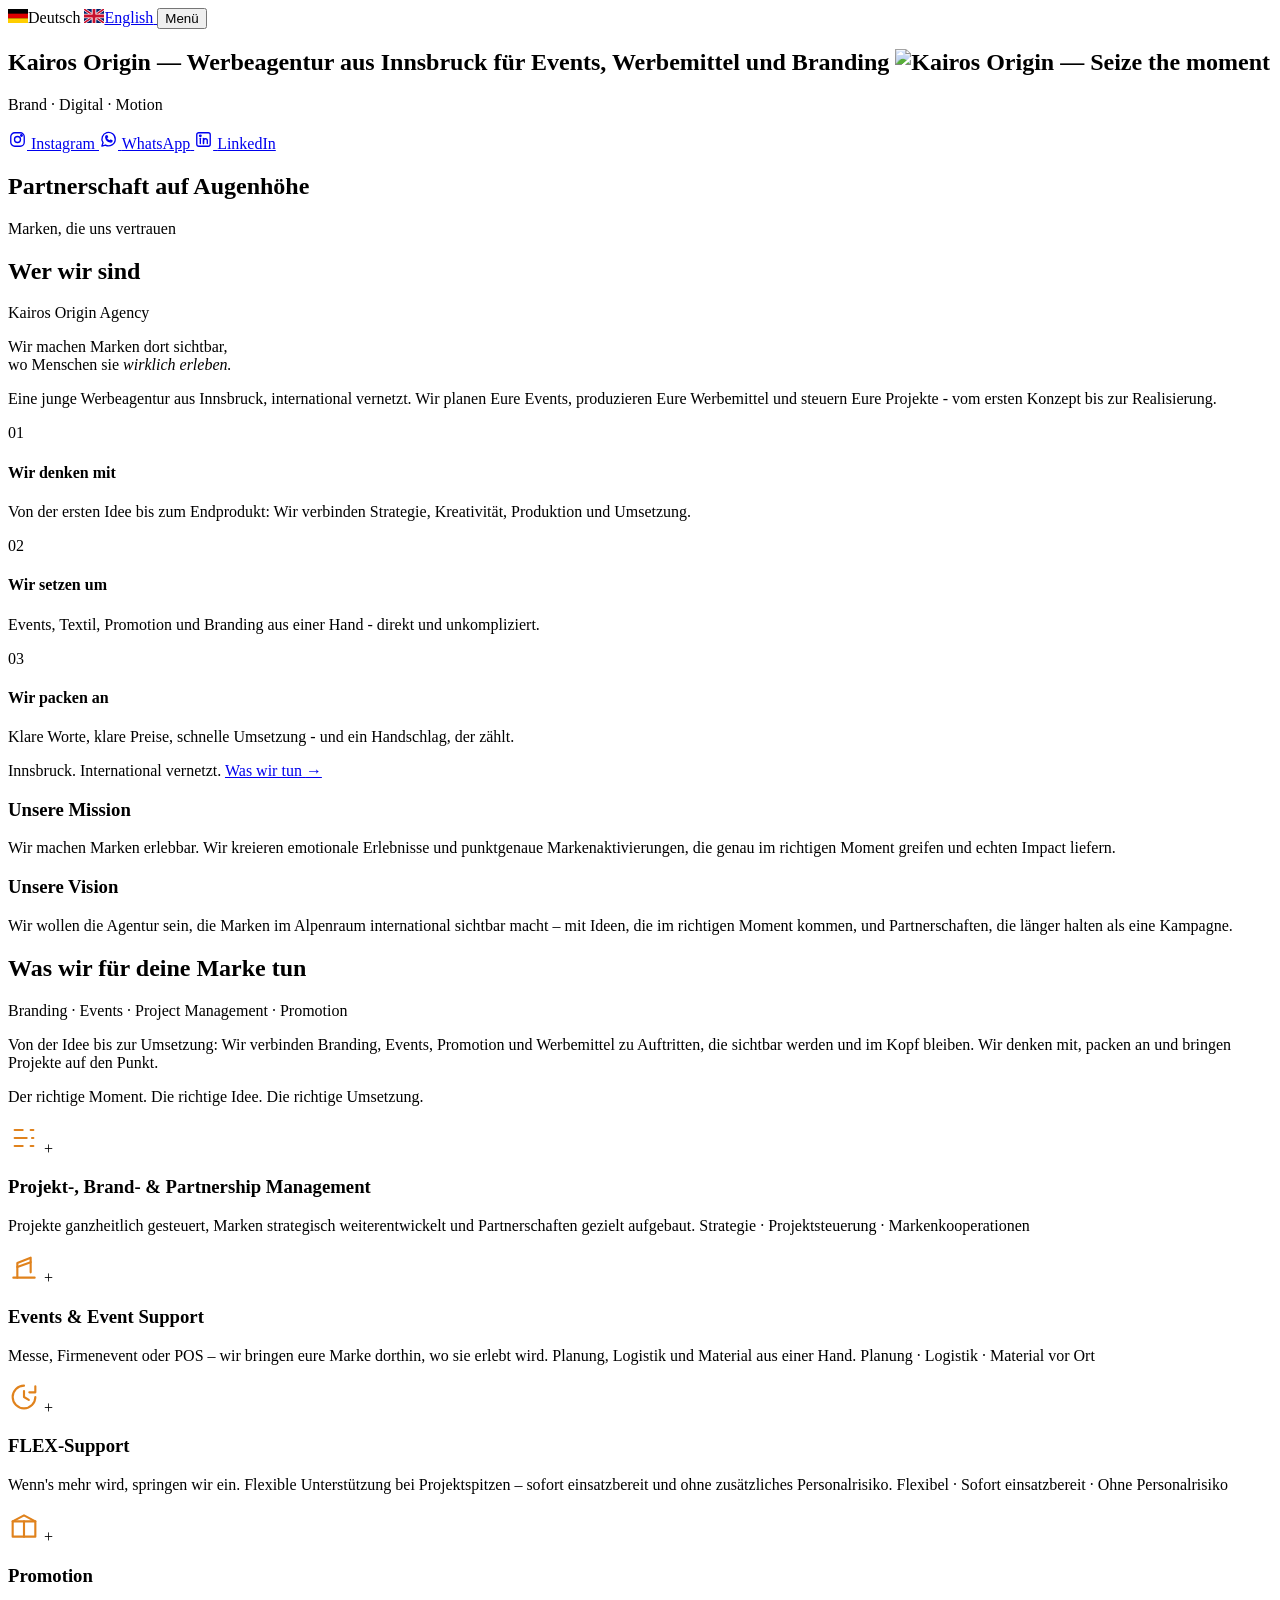
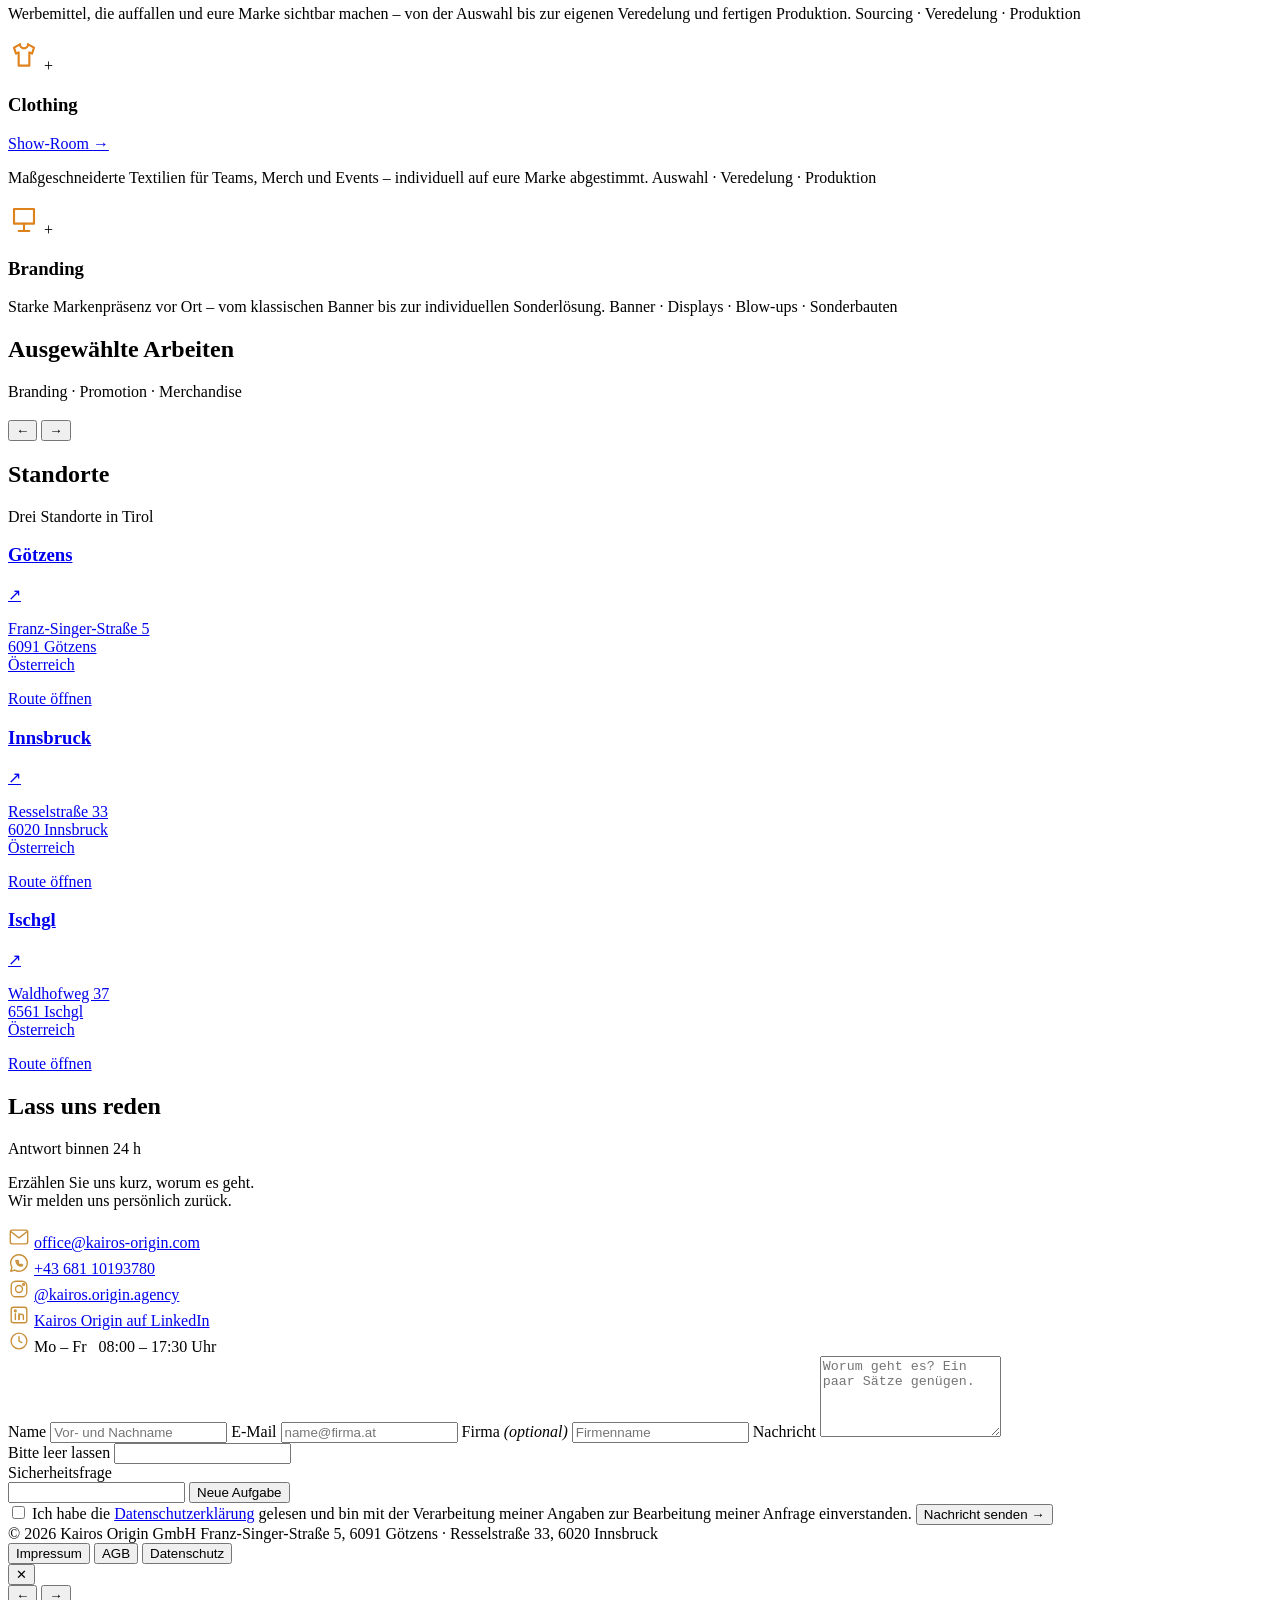
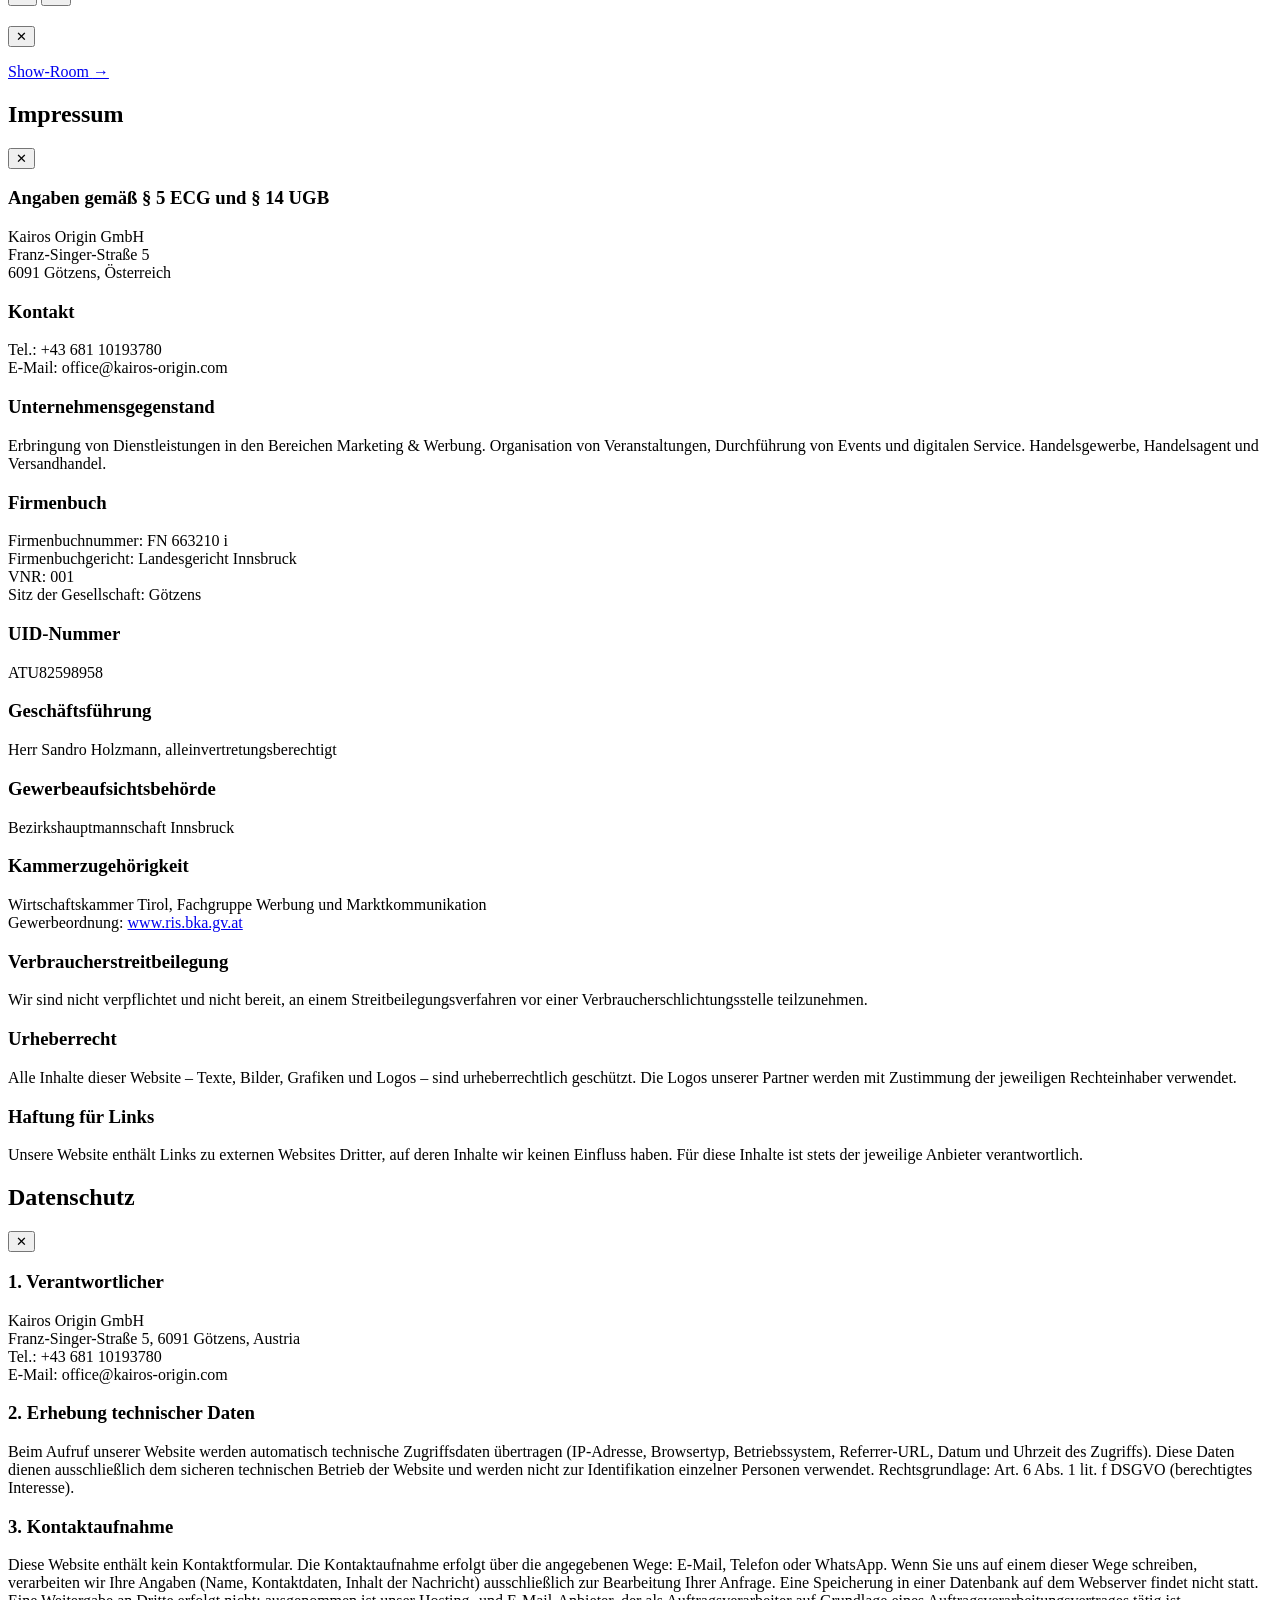
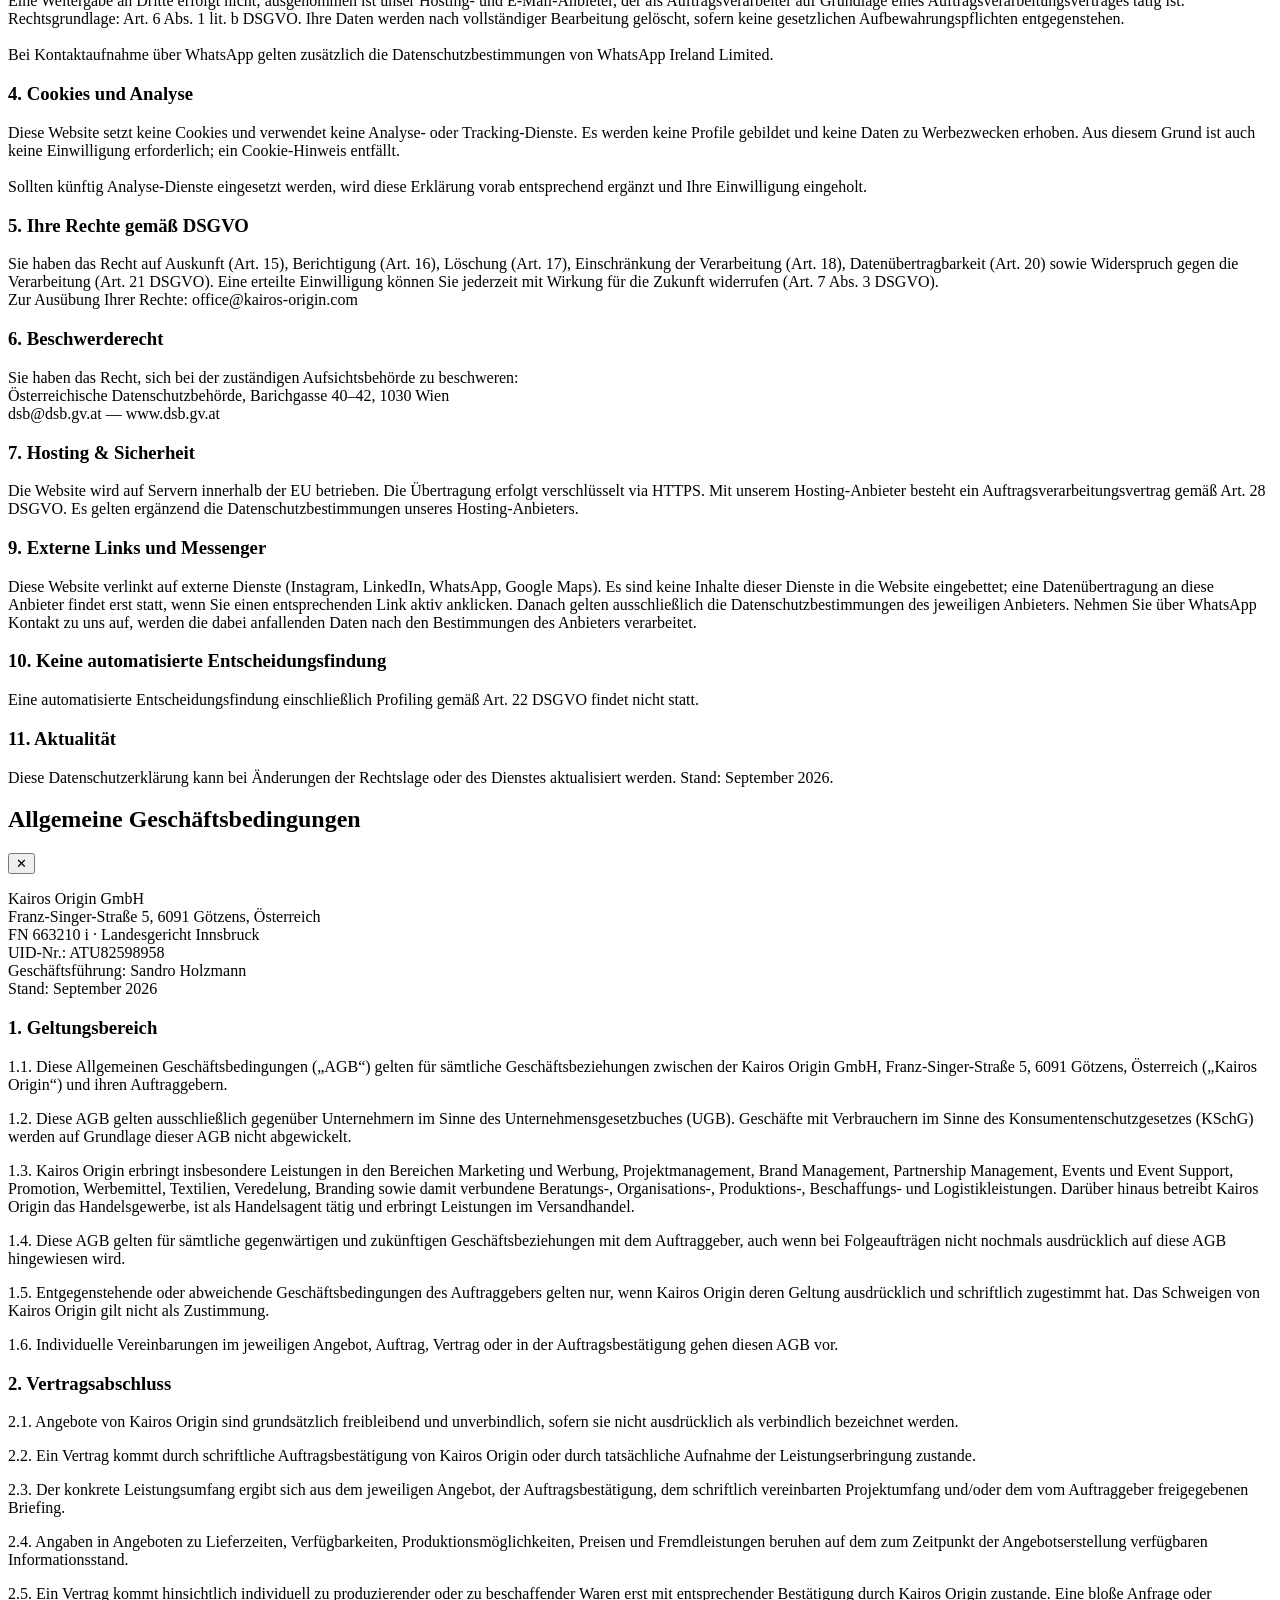
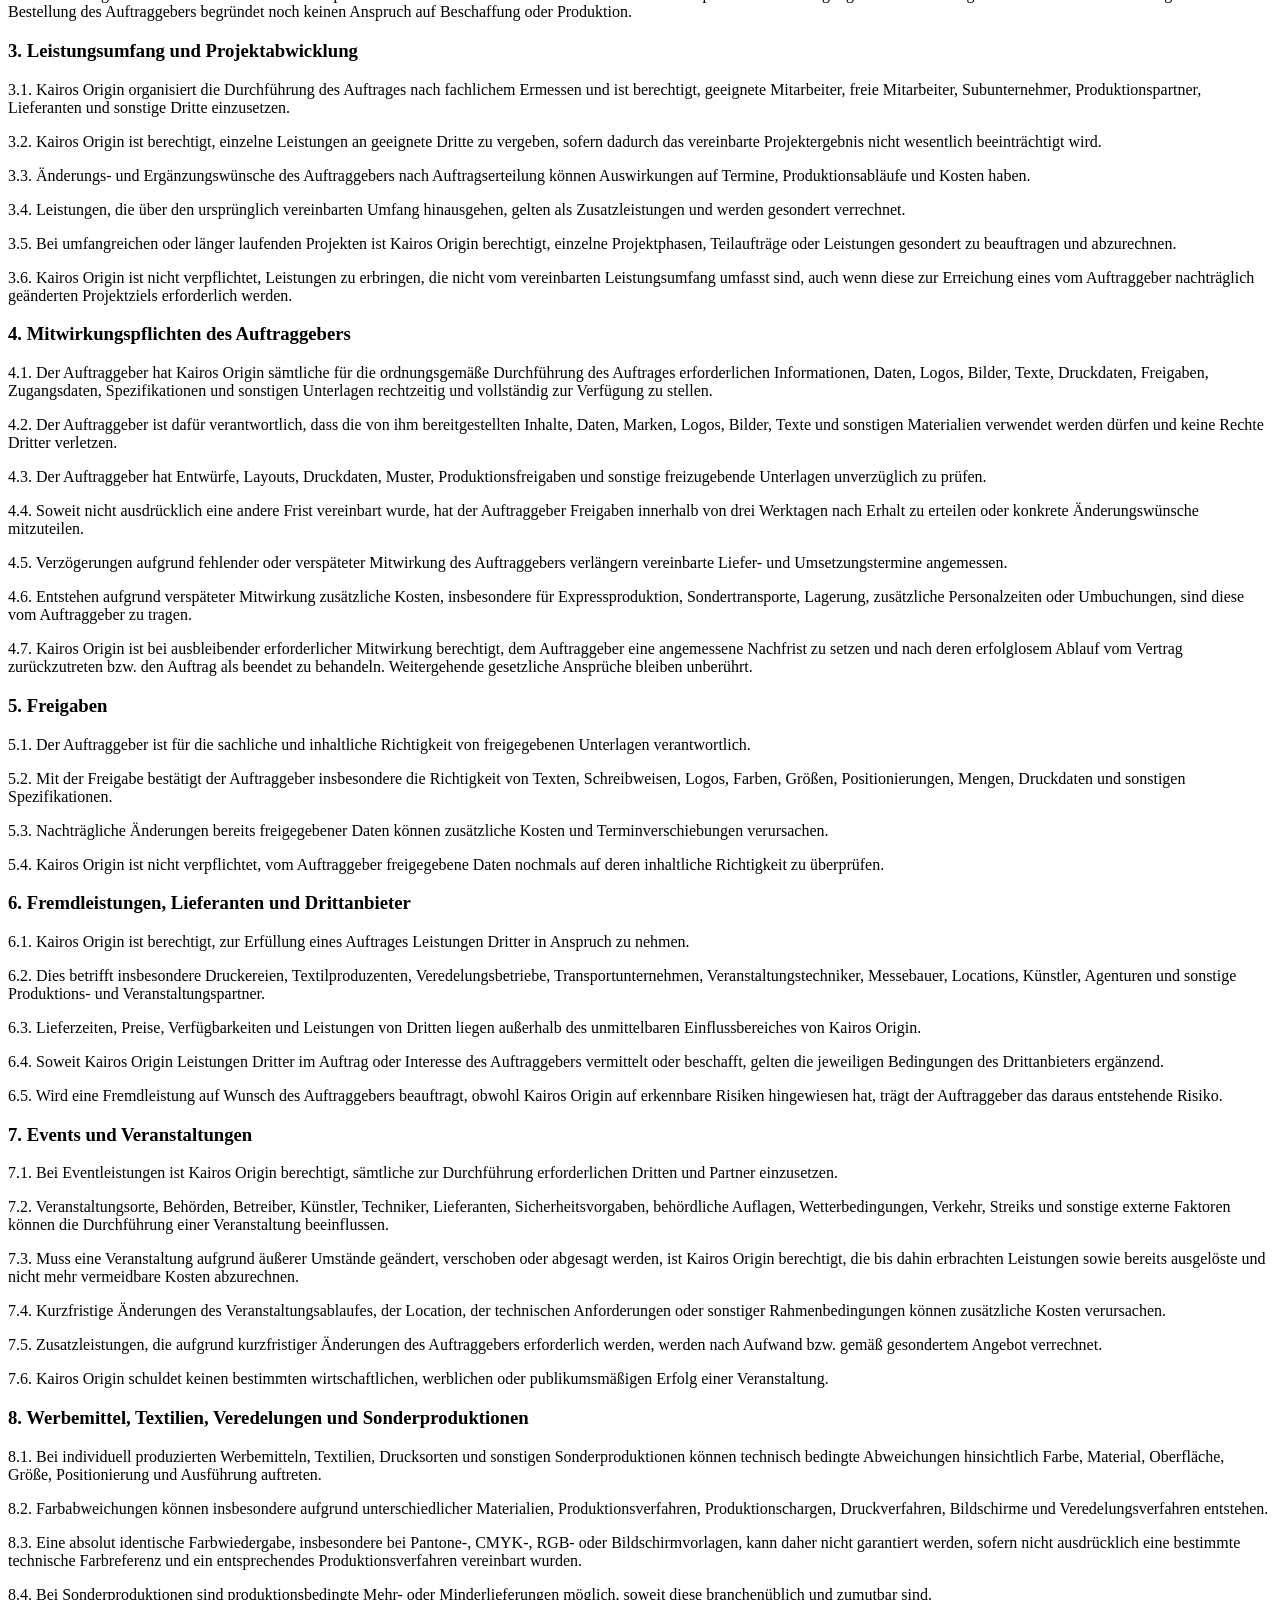
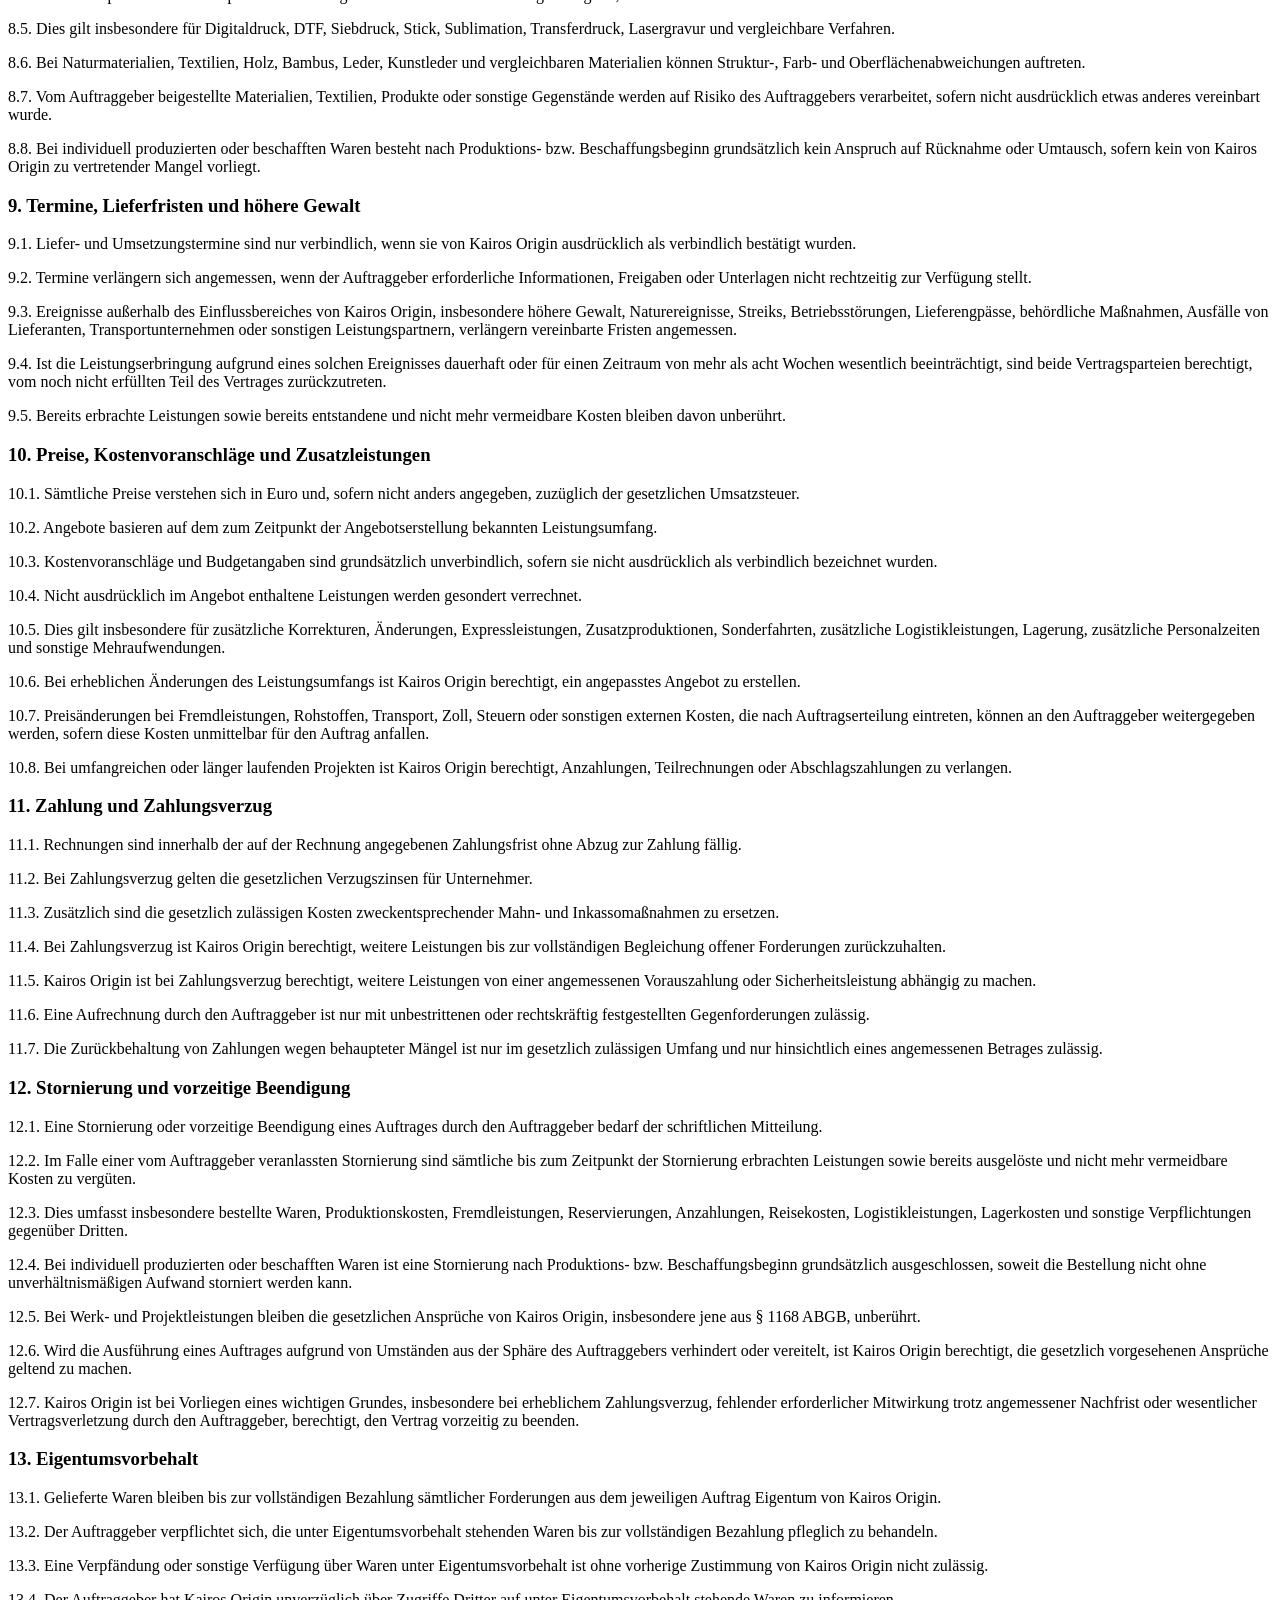
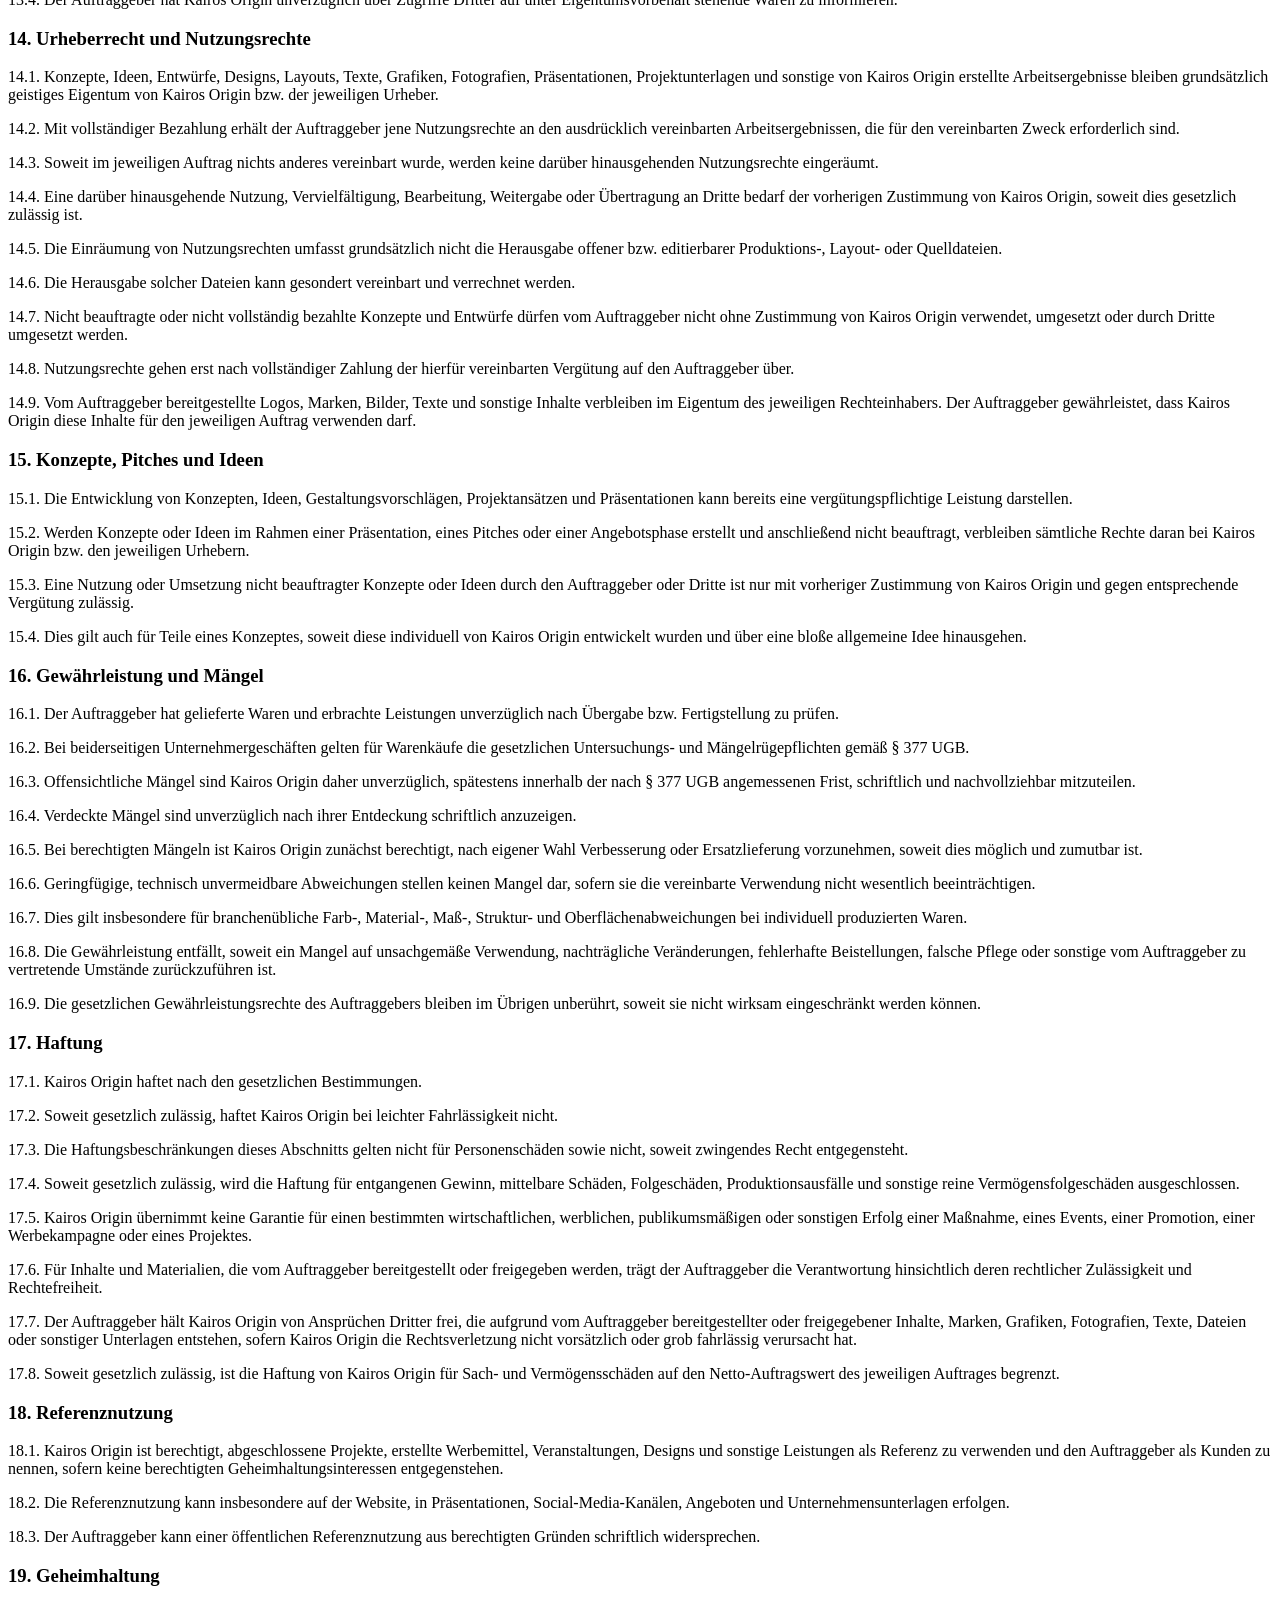
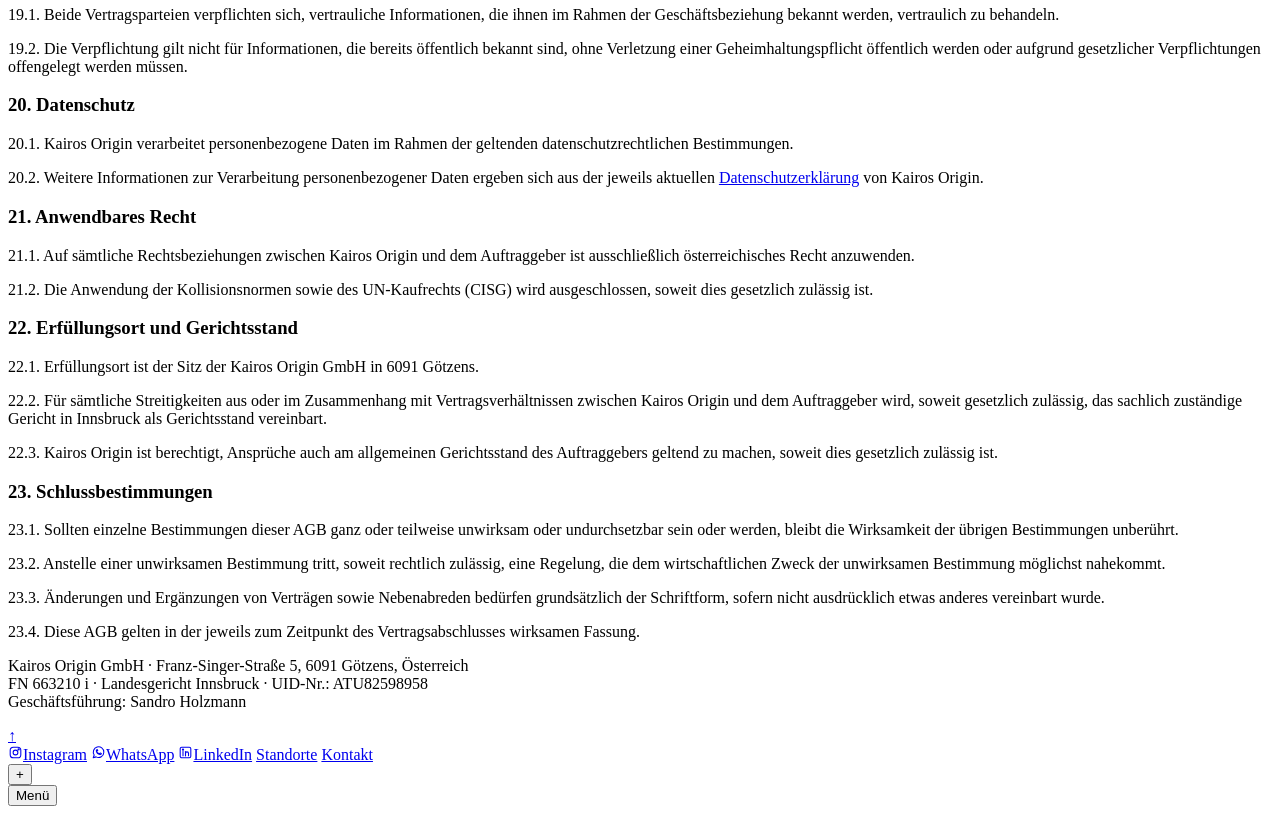
==== commit f50b8dc0: "Add files via upload" ====
--- a/index.html
+++ b/index.html
@@ -3,8 +3,12 @@
 <head>
 <meta charset="utf-8">
 <meta name="viewport" content="width=device-width, initial-scale=1">
-<title>Kairos Origin — Werbeagentur Innsbruck</title>
-<meta name="description" content="Kairos Origin: junge Werbeagentur aus Innsbruck. Events, Werbemittel, Textil, Branding und Projektsteuerung aus einer Hand.">
+<title>Werbeagentur Innsbruck &amp; Tirol | Events, Werbemittel, Branding — Kairos Origin</title>
+<meta name="description" content="Werbeagentur aus Innsbruck: Events, Werbemittel, Textilveredelung, Branding und Projektsteuerung aus einer Hand. Standorte in Götzens, Innsbruck und Ischgl.">
+<meta name="robots" content="index, follow, max-image-preview:large, max-snippet:-1">
+<meta name="author" content="Kairos Origin GmbH">
+<meta name="geo.region" content="AT-7">
+<meta name="geo.placename" content="Innsbruck, Tirol">
 <link rel="icon" type="image/png" href="assets/favicon.png">
 <link rel="apple-touch-icon" href="assets/favicon.png">
 <meta name="theme-color" content="#fbf8f3">
@@ -18,13 +22,124 @@
 <meta property="og:url" content="https://rudimate058.github.io/kairos-origin/">
 <meta property="og:title" content="Kairos Origin — Werbeagentur Innsbruck">
 <meta property="og:description" content="Events, Werbemittel, Textil, Branding und Projektsteuerung aus einer Hand.">
-<meta property="og:image" content="https://rudimate058.github.io/kairos-origin/assets/share.png">
+<meta property="og:image" content="https://rudimate058.github.io/kairos-origin/assets/share.webp">
 <meta property="og:image:width" content="1200">
 <meta property="og:image:height" content="630">
 <meta property="og:image:alt" content="Kairos Origin — Seize the moment">
 <meta name="twitter:card" content="summary_large_image">
 <link rel="canonical" href="https://rudimate058.github.io/kairos-origin/">
+<link rel="alternate" hreflang="de-AT" href="https://rudimate058.github.io/kairos-origin/">
+<link rel="alternate" hreflang="en" href="https://rudimate058.github.io/kairos-origin/en/">
+<link rel="alternate" hreflang="x-default" href="https://rudimate058.github.io/kairos-origin/">
 <link rel="stylesheet" href="css/style.css">
+
+<!-- Damit das grosse Kopfbild und das Logo sofort geladen werden (schnellere
+     Anzeige = besseres Ranking). -->
+<link rel="preload" as="image" href="assets/logo.webp" type="image/webp" fetchpriority="high">
+<link rel="preload" as="image" href="assets/hintergrund.webp">
+
+<!-- Strukturierte Daten: sagt Google, wer wir sind, wo wir sitzen und wie man
+     uns erreicht. Grundlage fuer den Eintrag rechts in der Google-Suche und
+     fuer Google Maps / Google Unternehmensprofil.
+     Nach dem Umzug auf die eigene Domain: alle Adressen hier mit anpassen. -->
+<script type="application/ld+json">
+{
+  "@context": "https://schema.org",
+  "@type": "ProfessionalService",
+  "@id": "https://rudimate058.github.io/kairos-origin/#organisation",
+  "name": "Kairos Origin GmbH",
+  "alternateName": "Kairos Origin",
+  "description": "Werbeagentur aus Innsbruck für Events, Werbemittel, Textilveredelung, Branding und Projektsteuerung.",
+  "url": "https://rudimate058.github.io/kairos-origin/",
+  "logo": "https://rudimate058.github.io/kairos-origin/assets/logo.webp",
+  "image": "https://rudimate058.github.io/kairos-origin/assets/share.webp",
+  "email": "office@kairos-origin.com",
+  "telephone": "+4368110193780",
+  "vatID": "ATU82598958",
+  "legalName": "Kairos Origin GmbH",
+  "foundingLocation": "Götzens, Tirol, Österreich",
+  "priceRange": "$$",
+  "address": {
+    "@type": "PostalAddress",
+    "streetAddress": "Franz-Singer-Straße 5",
+    "postalCode": "6091",
+    "addressLocality": "Götzens",
+    "addressRegion": "Tirol",
+    "addressCountry": "AT"
+  },
+  "location": [
+    {
+      "@type": "Place",
+      "name": "Kairos Origin — Götzens",
+      "address": {
+        "@type": "PostalAddress",
+        "streetAddress": "Franz-Singer-Straße 5",
+        "postalCode": "6091",
+        "addressLocality": "Götzens",
+        "addressRegion": "Tirol",
+        "addressCountry": "AT"
+      }
+    },
+    {
+      "@type": "Place",
+      "name": "Kairos Origin — Innsbruck",
+      "address": {
+        "@type": "PostalAddress",
+        "streetAddress": "Resselstraße 33",
+        "postalCode": "6020",
+        "addressLocality": "Innsbruck",
+        "addressRegion": "Tirol",
+        "addressCountry": "AT"
+      }
+    },
+    {
+      "@type": "Place",
+      "name": "Kairos Origin — Ischgl",
+      "address": {
+        "@type": "PostalAddress",
+        "streetAddress": "Waldhofweg 37",
+        "postalCode": "6561",
+        "addressLocality": "Ischgl",
+        "addressRegion": "Tirol",
+        "addressCountry": "AT"
+      }
+    }
+  ],
+  "areaServed": [
+    { "@type": "AdministrativeArea", "name": "Tirol" },
+    { "@type": "Country", "name": "Österreich" },
+    { "@type": "Country", "name": "Deutschland" },
+    { "@type": "Country", "name": "Schweiz" }
+  ],
+  "knowsLanguage": ["de", "en"],
+  "sameAs": [
+    "https://www.instagram.com/kairos.origin.agency/",
+    "https://www.linkedin.com/company/127184144"
+  ],
+  "hasOfferCatalog": {
+    "@type": "OfferCatalog",
+    "name": "Leistungen",
+    "itemListElement": [
+      { "@type": "Offer", "itemOffered": { "@type": "Service", "name": "Eventplanung und Eventumsetzung" } },
+      { "@type": "Offer", "itemOffered": { "@type": "Service", "name": "Werbemittel und Werbeartikel" } },
+      { "@type": "Offer", "itemOffered": { "@type": "Service", "name": "Textilveredelung und Bekleidung" } },
+      { "@type": "Offer", "itemOffered": { "@type": "Service", "name": "Branding und Markenauftritt" } },
+      { "@type": "Offer", "itemOffered": { "@type": "Service", "name": "Projektsteuerung" } }
+    ]
+  }
+}
+</script>
+
+<script type="application/ld+json">
+{
+  "@context": "https://schema.org",
+  "@type": "WebSite",
+  "name": "Kairos Origin",
+  "url": "https://rudimate058.github.io/kairos-origin/",
+  "inLanguage": "de-AT",
+  "publisher": { "@id": "https://rudimate058.github.io/kairos-origin/#organisation" }
+}
+</script>
 </head>
 <body>
 
@@ -38,15 +153,20 @@
 
     <div class="hero-inhalt">
 
-      <nav class="hauptnav">
-        <span class="nav-gruppe">
-          <a href="#agency">Agentur</a>
-          <a href="#services">Leistungen</a>
+      <nav class="hauptnav" aria-label="Hauptmenü">
+        <span class="sprachwahl" aria-label="Sprache">
+          <span class="sprachwahl-knopf sprachwahl-aktiv" aria-current="true" title="Deutsch">
+            <svg viewBox="0 0 20 14" width="20" height="14" aria-hidden="true"><rect width="20" height="14" fill="#000"/><rect y="4.667" width="20" height="4.666" fill="#dd0000"/><rect y="9.333" width="20" height="4.667" fill="#ffce00"/></svg><span class="nur-vorlesen">Deutsch</span>
+          </span>
+          <a class="sprachwahl-knopf" href="en/index.html" hreflang="en" lang="en" title="English">
+            <svg viewBox="0 0 20 14" width="20" height="14" aria-hidden="true"><clipPath id="uk-kopf"><rect width="20" height="14"/></clipPath><g clip-path="url(#uk-kopf)"><rect width="20" height="14" fill="#012169"/><path d="M0 0l20 14M20 0L0 14" stroke="#fff" stroke-width="2.8"/><path d="M0 0l20 14M20 0L0 14" stroke="#c8102e" stroke-width="1.6"/><path d="M10 0v14M0 7h20" stroke="#fff" stroke-width="4.6"/><path d="M10 0v14M0 7h20" stroke="#c8102e" stroke-width="2.8"/></g></svg><span class="nur-vorlesen">English</span>
+          </a>
         </span>
-        <span class="nav-gruppe">
-          <a href="#work">Arbeiten</a>
-          <a href="#contact">Kontakt</a>
-        </span>
+        <button class="menue-knopf" type="button" id="menue-auf"
+                aria-expanded="false" aria-controls="vollmenue">
+          <span class="menue-striche" aria-hidden="true"><span></span><span></span><span></span></span>
+          <span class="menue-wort">Menü</span>
+        </button>
       </nav>
 
       <main class="hero-mitte">
@@ -54,7 +174,7 @@
           <!-- Die Hauptueberschrift der Seite. Der Text steht fuer
                Suchmaschinen und Screenreader da, sichtbar ist das Logo. -->
           <span class="nur-vorlesen">Kairos Origin — Werbeagentur aus Innsbruck für Events, Werbemittel und Branding</span>
-          <img class="hero-logo" src="assets/logo.png" width="1244" height="787" alt="Kairos Origin — Seize the moment">
+          <img class="hero-logo" src="assets/logo.webp" width="1244" height="787" alt="Kairos Origin — Seize the moment">
         </h1>
 
         <div class="hero-unten">
@@ -368,45 +488,71 @@
         </div>
       </div>
 
-      <!-- Nachrichten gehen an office@kairos-origin.com — versendet von kontakt.php.
-           Funktioniert auf jedem Webspace mit PHP (Standard bei allen Anbietern).
-           Auf GitHub Pages laeuft kein PHP: dort stattdessen ein Formspree-Formular
-           anlegen und hier action="https://formspree.io/f/DEIN-CODE" eintragen. -->
-      <form class="kontakt-formular" action="kontakt.php" method="POST">
+      <!-- ================= ACHTUNG: SCHAUFORMULAR =================
+           Dieses Formular ist derzeit eine reine DARSTELLUNG. Es verschickt
+           NICHTS. Ein Formular braucht einen Server, der die Nachricht
+           weitergibt; auf GitHub Pages gibt es den nicht.
+
+           ZUM SCHARFSTELLEN nach dem Umzug auf echtes Hosting (siehe
+           website/MERKZETTEL-FORMULAR.md):
+             1. kontakt.php in den Ordner der Seite legen
+             2. hier action="kontakt.php" method="post" ergaenzen
+             3. in js/main.js die Zeile FORMULAR_SCHAUMODUS auf false setzen
+           ========================================================== -->
+      <form class="kontakt-formular" id="kontaktformular" novalidate>
+
         <label class="feld">
           <span>Name</span>
-          <input type="text" name="name" required autocomplete="name" placeholder="Ihr Name">
+          <input type="text" name="name" autocomplete="name"
+                 placeholder="Vor- und Nachname" required>
         </label>
+
         <label class="feld">
           <span>E-Mail</span>
-          <input type="email" name="email" required autocomplete="email" placeholder="name@firma.at">
+          <input type="email" name="email" autocomplete="email"
+                 placeholder="name@firma.at" required>
         </label>
+
+        <label class="feld">
+          <span>Firma <em>(optional)</em></span>
+          <input type="text" name="firma" autocomplete="organization"
+                 placeholder="Firmenname">
+        </label>
+
         <label class="feld">
           <span>Nachricht</span>
-          <textarea name="nachricht" rows="5" required placeholder="Worum geht es?"></textarea>
+          <textarea name="nachricht" rows="5" required
+                    placeholder="Worum geht es? Ein paar Sätze genügen."></textarea>
         </label>
 
+        <!-- Unsichtbares Feld: nur Spam-Roboter fuellen es aus -->
+        <div class="honigtopf" aria-hidden="true">
+          <label>Bitte leer lassen
+            <input type="text" name="website" tabindex="-1" autocomplete="off">
+          </label>
+        </div>
+
+        <div class="captcha">
+          <span>Sicherheitsfrage</span>
+          <div class="captcha-zeile">
+            <span class="captcha-aufgabe" id="captcha-aufgabe"></span>
+            <input type="text" id="captcha-antwort" name="captcha" inputmode="numeric"
+                   autocomplete="off" aria-describedby="captcha-hinweis" required>
+            <button type="button" class="captcha-neu" id="captcha-neu">Neue Aufgabe</button>
+          </div>
+          <span class="captcha-hinweis" id="captcha-hinweis" hidden>Das Ergebnis stimmt noch nicht.</span>
+        </div>
+
         <label class="zustimmung">
-          <input type="checkbox" name="datenschutz" required>
-          <span>Ich habe die <a href="#" data-oeffnen="datenschutz">Datenschutzerklärung</a> gelesen und stimme zu.</span>
+          <input type="checkbox" name="zustimmung" required>
+          <span>Ich habe die <a href="#" data-oeffnen="datenschutz">Datenschutzerklärung</a> gelesen und bin mit der Verarbeitung meiner Angaben zur Bearbeitung meiner Anfrage einverstanden.</span>
         </label>
 
-        <div class="captcha">
-          <span>Sicherheitsabfrage</span>
-          <div class="captcha-zeile">
-            <span class="captcha-aufgabe"></span>
-            <input type="text" inputmode="numeric" autocomplete="off" required placeholder="?">
-            <button type="button" class="captcha-neu">Neu</button>
-            <span class="captcha-hinweis"></span>
-          </div>
-        </div>
-
-        <div class="honigtopf" aria-hidden="true">
-          <label>Bitte leer lassen<input type="text" name="website" tabindex="-1" autocomplete="off"></label>
-        </div>
-
-        <button type="submit" class="knopf-gold">Nachricht senden</button>
+        <button type="submit" class="knopf-gold">Nachricht senden <span>→</span></button>
+
+        <p class="formular-erfolg" id="formular-meldung" hidden></p>
       </form>
+
     </div>
 
     <div class="fussbereich">
@@ -418,7 +564,6 @@
         <button type="button" data-oeffnen="impressum">Impressum</button>
         <button type="button" data-oeffnen="agb">AGB</button>
         <button type="button" data-oeffnen="datenschutz">Datenschutz</button>
-        <button type="button" data-cookie="oeffnen">Cookie-Einstellungen</button>
       </div>
     </div>
   </section>
@@ -527,27 +672,23 @@
           <p>Beim Aufruf unserer Website werden automatisch technische Zugriffsdaten übertragen (IP-Adresse, Browsertyp, Betriebssystem, Referrer-URL, Datum und Uhrzeit des Zugriffs). Diese Daten dienen ausschließlich dem sicheren technischen Betrieb der Website und werden nicht zur Identifikation einzelner Personen verwendet. Rechtsgrundlage: Art. 6 Abs. 1 lit. f DSGVO (berechtigtes Interesse).</p>
         </section>
         <section>
-          <h3>3. Kontaktformular</h3>
-          <p>Wenn Sie uns über das Kontaktformular eine Nachricht senden, werden Ihre Angaben (Name, E-Mail-Adresse, Nachricht) per E-Mail an unsere Geschäftsadresse übermittelt und zur Bearbeitung Ihrer Anfrage verarbeitet. Eine Speicherung in einer Datenbank auf dem Webserver findet nicht statt. Eine Weitergabe an Dritte erfolgt nicht; ausgenommen ist unser Hosting- und E-Mail-Anbieter, der als Auftragsverarbeiter auf Grundlage eines Auftragsverarbeitungsvertrages tätig ist. Rechtsgrundlage: Art. 6 Abs. 1 lit. b DSGVO. Ihre Daten werden nach vollständiger Bearbeitung gelöscht, sofern keine gesetzlichen Aufbewahrungspflichten entgegenstehen.</p>
-        </section>
-        <section>
-          <h3>4. Notwendige Cookies</h3>
-          <p>Technisch notwendige Cookies sichern den ordnungsgemäßen Betrieb der Website — darunter die Speicherung Ihrer Cookie-Präferenzen. Diese Cookies sind für die Nutzung der Website erforderlich und können nicht deaktiviert werden. Rechtsgrundlage: Art. 6 Abs. 1 lit. f DSGVO.</p>
-        </section>
-        <section>
-          <h3>5. Analyse-Cookies (Matomo)</h3>
-          <p>Mit Ihrer Einwilligung verwenden wir Matomo, ein datenschutzkonformes Web-Analyse-Tool. Matomo setzt Cookies ein, die eine anonymisierte Analyse der Website-Nutzung ermöglichen. Ihre IP-Adresse wird vor der Speicherung gekürzt; eine persönliche Identifikation ist nicht möglich. Die Daten verbleiben ausschließlich auf Servern innerhalb der EU und werden nicht an Dritte weitergegeben.<br><br>Sie können Ihre Einwilligung jederzeit widerrufen, indem Sie in den Cookie-Einstellungen (erreichbar über den Link im Fußbereich) Analyse-Cookies deaktivieren. Rechtsgrundlage: Art. 6 Abs. 1 lit. a DSGVO.</p>
-        </section>
-        <section>
-          <h3>6. Ihre Rechte gemäß DSGVO</h3>
+          <h3>3. Kontaktaufnahme</h3>
+          <p>Diese Website enthält kein Kontaktformular. Die Kontaktaufnahme erfolgt über die angegebenen Wege: E-Mail, Telefon oder WhatsApp. Wenn Sie uns auf einem dieser Wege schreiben, verarbeiten wir Ihre Angaben (Name, Kontaktdaten, Inhalt der Nachricht) ausschließlich zur Bearbeitung Ihrer Anfrage. Eine Speicherung in einer Datenbank auf dem Webserver findet nicht statt. Eine Weitergabe an Dritte erfolgt nicht; ausgenommen ist unser Hosting- und E-Mail-Anbieter, der als Auftragsverarbeiter auf Grundlage eines Auftragsverarbeitungsvertrages tätig ist. Rechtsgrundlage: Art. 6 Abs. 1 lit. b DSGVO. Ihre Daten werden nach vollständiger Bearbeitung gelöscht, sofern keine gesetzlichen Aufbewahrungspflichten entgegenstehen.<br><br>Bei Kontaktaufnahme über WhatsApp gelten zusätzlich die Datenschutzbestimmungen von WhatsApp Ireland Limited.</p>
+        </section>
+        <section>
+          <h3>4. Cookies und Analyse</h3>
+          <p>Diese Website setzt keine Cookies und verwendet keine Analyse- oder Tracking-Dienste. Es werden keine Profile gebildet und keine Daten zu Werbezwecken erhoben. Aus diesem Grund ist auch keine Einwilligung erforderlich; ein Cookie-Hinweis entfällt.<br><br>Sollten künftig Analyse-Dienste eingesetzt werden, wird diese Erklärung vorab entsprechend ergänzt und Ihre Einwilligung eingeholt.</p>
+        </section>
+        <section>
+          <h3>5. Ihre Rechte gemäß DSGVO</h3>
           <p>Sie haben das Recht auf Auskunft (Art. 15), Berichtigung (Art. 16), Löschung (Art. 17), Einschränkung der Verarbeitung (Art. 18), Datenübertragbarkeit (Art. 20) sowie Widerspruch gegen die Verarbeitung (Art. 21 DSGVO). Eine erteilte Einwilligung können Sie jederzeit mit Wirkung für die Zukunft widerrufen (Art. 7 Abs. 3 DSGVO).<br>Zur Ausübung Ihrer Rechte: office@kairos-origin.com</p>
         </section>
         <section>
-          <h3>7. Beschwerderecht</h3>
+          <h3>6. Beschwerderecht</h3>
           <p>Sie haben das Recht, sich bei der zuständigen Aufsichtsbehörde zu beschweren:<br>Österreichische Datenschutzbehörde, Barichgasse 40–42, 1030 Wien<br>dsb@dsb.gv.at — www.dsb.gv.at</p>
         </section>
         <section>
-          <h3>8. Hosting &amp; Sicherheit</h3>
+          <h3>7. Hosting &amp; Sicherheit</h3>
           <p>Die Website wird auf Servern innerhalb der EU betrieben. Die Übertragung erfolgt verschlüsselt via HTTPS. Mit unserem Hosting-Anbieter besteht ein Auftragsverarbeitungsvertrag gemäß Art. 28 DSGVO. Es gelten ergänzend die Datenschutzbestimmungen unseres Hosting-Anbieters.</p>
         </section>
         <section>
@@ -798,48 +939,14 @@
     </div>
   </div>
 
-  <!-- ================= Cookie-Hinweis ================= -->
-  <div class="cookie-schicht">
-    <div class="cookie-tafel">
-      <span class="cookie-marke">Kairos Origin</span>
-      <h2>Cookie-Einstellungen</h2>
-      <p>Wir verwenden Cookies, damit die Website funktioniert – und mit Ihrer Einwilligung anonymisierte Statistiken. Sie entscheiden.</p>
-
-      <div class="cookie-optionen">
-        <div class="cookie-option">
-          <div>
-            <div class="titel">Notwendig</div>
-            <div class="beschreibung">Technisch erforderlich – immer aktiv.</div>
-          </div>
-          <span class="schalter fest"><span class="knauf"></span></span>
-        </div>
-
-        <button type="button" class="cookie-option" data-option="statistik" aria-pressed="false">
-          <div>
-            <div class="titel">Statistik (Matomo)</div>
-            <div class="beschreibung">Anonymisierte Nutzungsanalyse, Server in der EU.</div>
-          </div>
-          <span class="schalter"><span class="knauf"></span></span>
-        </button>
-      </div>
-
-      <div class="cookie-knoepfe">
-        <button type="button" class="knopf-gold" data-cookie="alle">Alle akzeptieren</button>
-        <button type="button" class="knopf-schlicht" data-cookie="auswahl">Auswahl speichern</button>
-        <button type="button" class="knopf-schlicht" data-cookie="notwendig">Nur notwendige</button>
-        <button type="button" class="datenschutz-link" data-oeffnen="datenschutz">Datenschutz</button>
-      </div>
-    </div>
-  </div>
-
   <!-- ================= Schaltflaechen unten rechts ================= -->
   <div class="schwebeleiste">
     <a class="nach-oben" href="#top" aria-label="Nach oben">↑</a>
 
     <div class="schnellmenue">
-      <a href="https://www.instagram.com/kairos.origin.agency/" target="_blank" rel="noopener">Instagram</a>
-      <a href="https://wa.me/4368110193780" target="_blank" rel="noopener">WhatsApp</a>
-      <a href="https://www.linkedin.com/company/127184144" target="_blank" rel="noopener">LinkedIn</a>
+      <a href="https://www.instagram.com/kairos.origin.agency/" target="_blank" rel="noopener"><svg viewBox="0 0 24 24" width="15" height="15" fill="none" stroke="currentColor" stroke-width="1.7" stroke-linecap="round" stroke-linejoin="round" aria-hidden="true"><rect x="3.5" y="3.5" width="17" height="17" rx="5"></rect><circle cx="12" cy="12" r="3.8"></circle><circle cx="17" cy="7" r="1"></circle></svg><span>Instagram</span></a>
+      <a href="https://wa.me/4368110193780" target="_blank" rel="noopener"><svg viewBox="0 0 24 24" width="15" height="15" fill="none" stroke="currentColor" stroke-width="1.7" stroke-linecap="round" stroke-linejoin="round" aria-hidden="true"><path d="M20.5 11.6a8.4 8.4 0 0 1-12.4 7.4L3.6 20.4l1.5-4.4A8.4 8.4 0 1 1 20.5 11.6z"></path><path d="M9 9.3c.3 2.2 2.5 4.4 4.7 4.7l1-1.2 1.8.9c-.2 1.1-1.2 1.6-2.3 1.4-2.7-.5-5.2-3-5.7-5.7-.2-1.1.3-2.1 1.4-2.3l.9 1.8-1.8.4z"></path></svg><span>WhatsApp</span></a>
+      <a href="https://www.linkedin.com/company/127184144" target="_blank" rel="noopener"><svg viewBox="0 0 24 24" width="15" height="15" fill="none" stroke="currentColor" stroke-width="1.7" stroke-linecap="round" stroke-linejoin="round" aria-hidden="true"><rect x="3.5" y="3.5" width="17" height="17" rx="2.5"></rect><path d="M8 10.5V17"></path><circle cx="8" cy="7.4" r="1"></circle><path d="M12 17v-3.6a2.4 2.4 0 0 1 4.8 0V17"></path><path d="M12 10.5V17"></path></svg><span>LinkedIn</span></a>
       <a href="#standorte">Standorte</a>
       <a href="#contact">Kontakt</a>
     </div>
@@ -847,6 +954,59 @@
     <button type="button" class="plus-knopf" aria-label="Kontaktmenü" aria-expanded="false"><span>+</span></button>
   </div>
 
+</div>
+
+<!-- Mitfahrender Menüknopf: erscheint, sobald der Kopfbereich weggescrollt
+     ist, und öffnet dasselbe Vollbildmenü. -->
+<button class="menue-schwebt" type="button" id="menue-auf-2"
+        aria-expanded="false" aria-controls="vollmenue" aria-label="Menü öffnen">
+  <span class="menue-striche" aria-hidden="true"><span></span><span></span><span></span></span>
+  <span class="menue-wort">Menü</span>
+</button>
+
+<!-- ================= Vollbildmenü ================= -->
+<div class="vollmenue" id="vollmenue" data-offen="nein" role="dialog" aria-modal="true"
+     aria-label="Hauptmenü" hidden>
+  <img class="vollmenue-schatten" src="assets/logo.webp" alt="" aria-hidden="true">
+
+  <div class="vollmenue-kopf">
+    <span class="vollmenue-marke">Kairos Origin</span>
+    <span class="sprachwahl" aria-label="Sprache">
+      <span class="sprachwahl-knopf sprachwahl-aktiv" aria-current="true" title="Deutsch">
+        <svg viewBox="0 0 20 14" width="20" height="14" aria-hidden="true"><rect width="20" height="14" fill="#000"/><rect y="4.667" width="20" height="4.666" fill="#dd0000"/><rect y="9.333" width="20" height="4.667" fill="#ffce00"/></svg><span class="nur-vorlesen">Deutsch</span>
+      </span>
+      <a class="sprachwahl-knopf" href="en/index.html" hreflang="en" lang="en" title="English">
+        <svg viewBox="0 0 20 14" width="20" height="14" aria-hidden="true"><clipPath id="uk-clip-2"><rect width="20" height="14"/></clipPath><g clip-path="url(#uk-clip-2)"><rect width="20" height="14" fill="#012169"/><path d="M0 0l20 14M20 0L0 14" stroke="#fff" stroke-width="2.8"/><path d="M0 0l20 14M20 0L0 14" stroke="#c8102e" stroke-width="1.6"/><path d="M10 0v14M0 7h20" stroke="#fff" stroke-width="4.6"/><path d="M10 0v14M0 7h20" stroke="#c8102e" stroke-width="2.8"/></g></svg><span class="nur-vorlesen">English</span>
+      </a>
+    </span>
+    <button class="vollmenue-zu" type="button" id="menue-zu" aria-label="Menü schließen">
+      <span class="vollmenue-zu-kreuz" aria-hidden="true"></span>
+      <span class="vollmenue-zu-wort" aria-hidden="true">Schließen</span>
+    </button>
+  </div>
+
+  <nav class="vollmenue-liste" aria-label="Seitenbereiche">
+    <a href="#agency"><span>Agentur</span><em aria-hidden="true"></em></a>
+    <a href="#services"><span>Leistungen</span><em aria-hidden="true"></em></a>
+    <a href="#work"><span>Arbeiten</span><em aria-hidden="true"></em></a>
+    <a href="#contact"><span>Kontakt</span><em aria-hidden="true"></em></a>
+  </nav>
+
+  <div class="vollmenue-fussblock">
+    <div class="vollmenue-kontakt">
+      <a href="mailto:office@kairos-origin.com"><svg viewBox="0 0 24 24" width="15" height="15" fill="none" stroke="currentColor" stroke-width="1.7" stroke-linecap="round" stroke-linejoin="round" aria-hidden="true"><rect x="2.5" y="4.5" width="19" height="15" rx="2.5"></rect><path d="M3 6.5l9 6 9-6"></path></svg><span>office@kairos-origin.com</span></a>
+      <a href="tel:+4368110193780"><svg viewBox="0 0 24 24" width="15" height="15" fill="none" stroke="currentColor" stroke-width="1.7" stroke-linecap="round" stroke-linejoin="round" aria-hidden="true"><path d="M6.5 3.5h3l1.5 4-2 1.5a11 11 0 0 0 6 6l1.5-2 4 1.5v3a2 2 0 0 1-2.2 2A16.5 16.5 0 0 1 4.5 5.7 2 2 0 0 1 6.5 3.5z"></path></svg><span>+43 681 10193780</span></a>
+    </div>
+    <div class="vollmenue-mitte">
+      <span class="vollmenue-losung">Made with Passion</span>
+      <span class="vollmenue-fuss">Götzens · Innsbruck · Ischgl</span>
+    </div>
+    <div class="vollmenue-social">
+      <a href="https://www.instagram.com/kairos.origin.agency/" target="_blank" rel="noopener"><svg viewBox="0 0 24 24" width="15" height="15" fill="none" stroke="currentColor" stroke-width="1.7" stroke-linecap="round" stroke-linejoin="round" aria-hidden="true"><rect x="3.5" y="3.5" width="17" height="17" rx="5"></rect><circle cx="12" cy="12" r="3.8"></circle><circle cx="17" cy="7" r="1"></circle></svg><span>Instagram</span></a>
+      <a href="https://wa.me/4368110193780" target="_blank" rel="noopener"><svg viewBox="0 0 24 24" width="15" height="15" fill="none" stroke="currentColor" stroke-width="1.7" stroke-linecap="round" stroke-linejoin="round" aria-hidden="true"><path d="M20.5 11.6a8.4 8.4 0 0 1-12.4 7.4L3.6 20.4l1.5-4.4A8.4 8.4 0 1 1 20.5 11.6z"></path><path d="M9 9.3c.3 2.2 2.5 4.4 4.7 4.7l1-1.2 1.8.9c-.2 1.1-1.2 1.6-2.3 1.4-2.7-.5-5.2-3-5.7-5.7-.2-1.1.3-2.1 1.4-2.3l.9 1.8-1.8.4z"></path></svg><span>WhatsApp</span></a>
+      <a href="https://www.linkedin.com/company/127184144" target="_blank" rel="noopener"><svg viewBox="0 0 24 24" width="15" height="15" fill="none" stroke="currentColor" stroke-width="1.7" stroke-linecap="round" stroke-linejoin="round" aria-hidden="true"><rect x="3.5" y="3.5" width="17" height="17" rx="2.5"></rect><path d="M8 10.5V17"></path><circle cx="8" cy="7.4" r="1"></circle><path d="M12 17v-3.6a2.4 2.4 0 0 1 4.8 0V17"></path><path d="M12 10.5V17"></path></svg><span>LinkedIn</span></a>
+    </div>
+  </div>
 </div>
 
 <script src="js/main.js"></script>
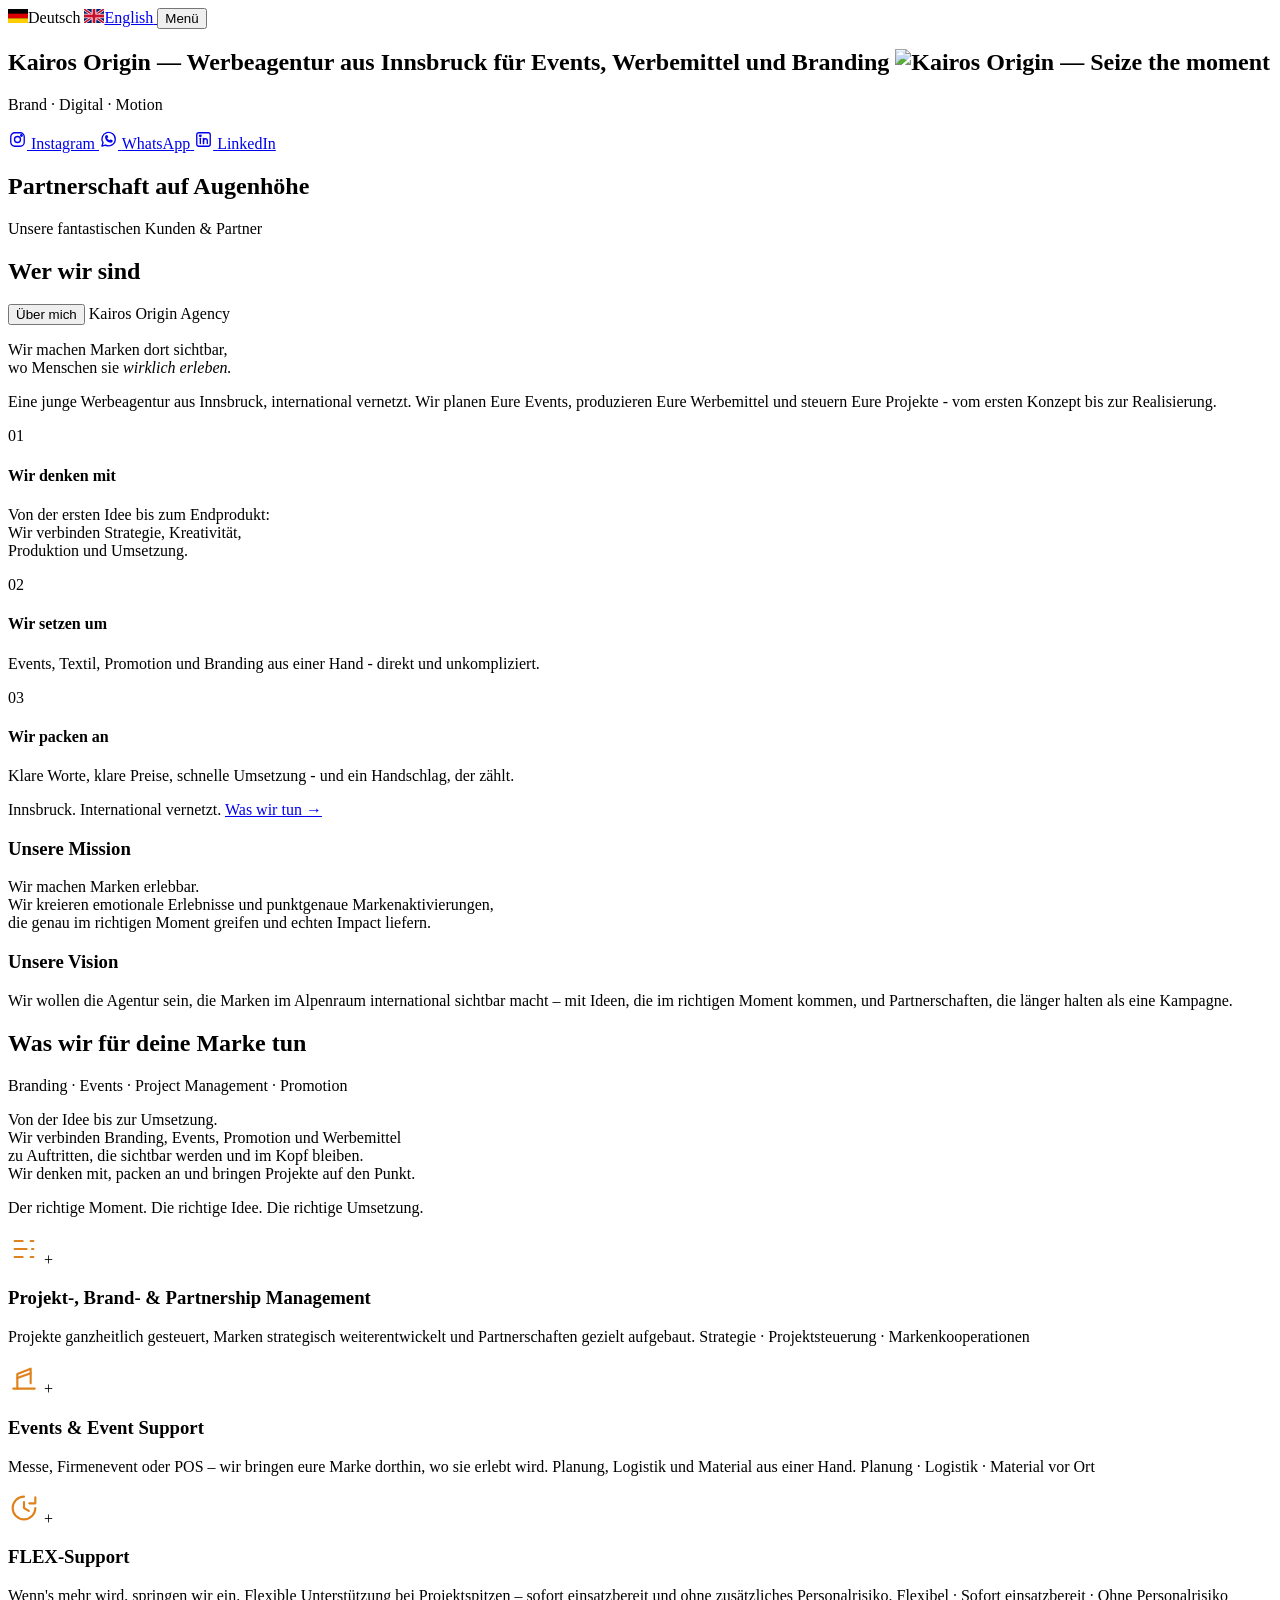
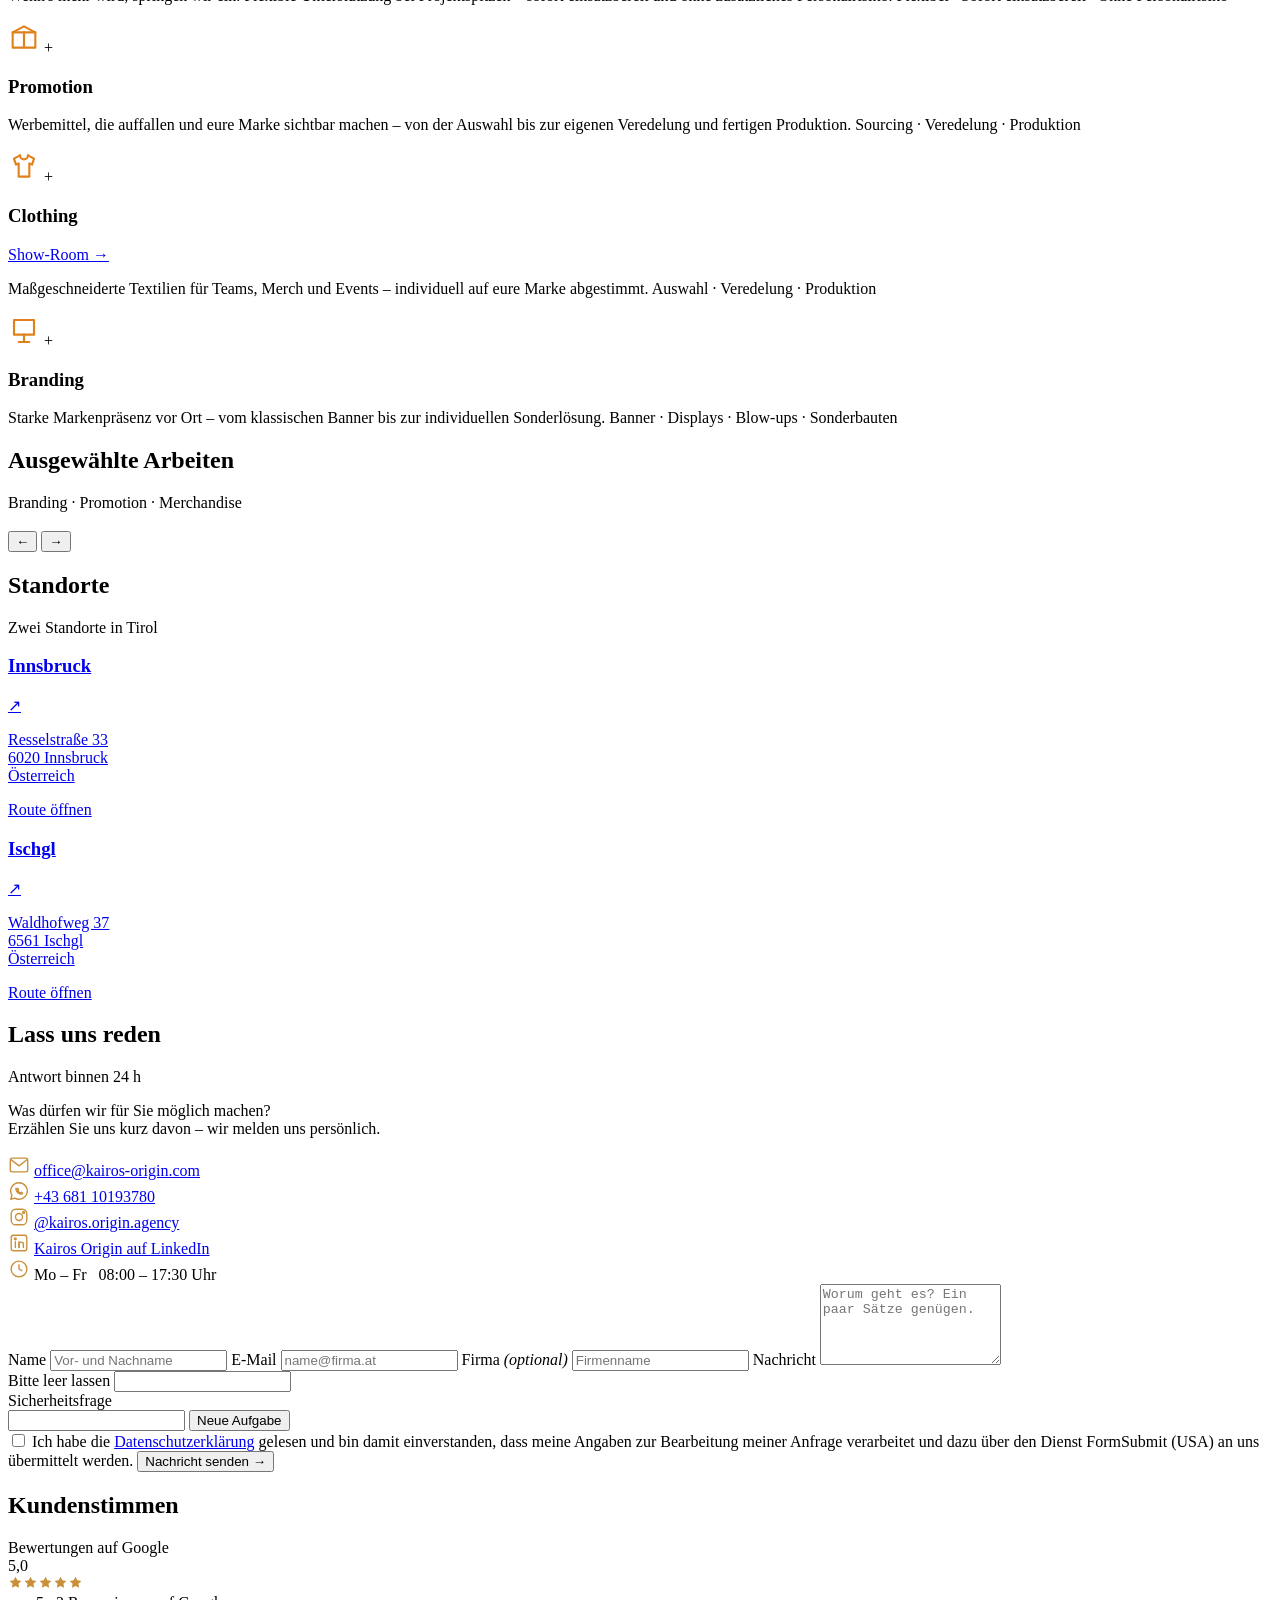
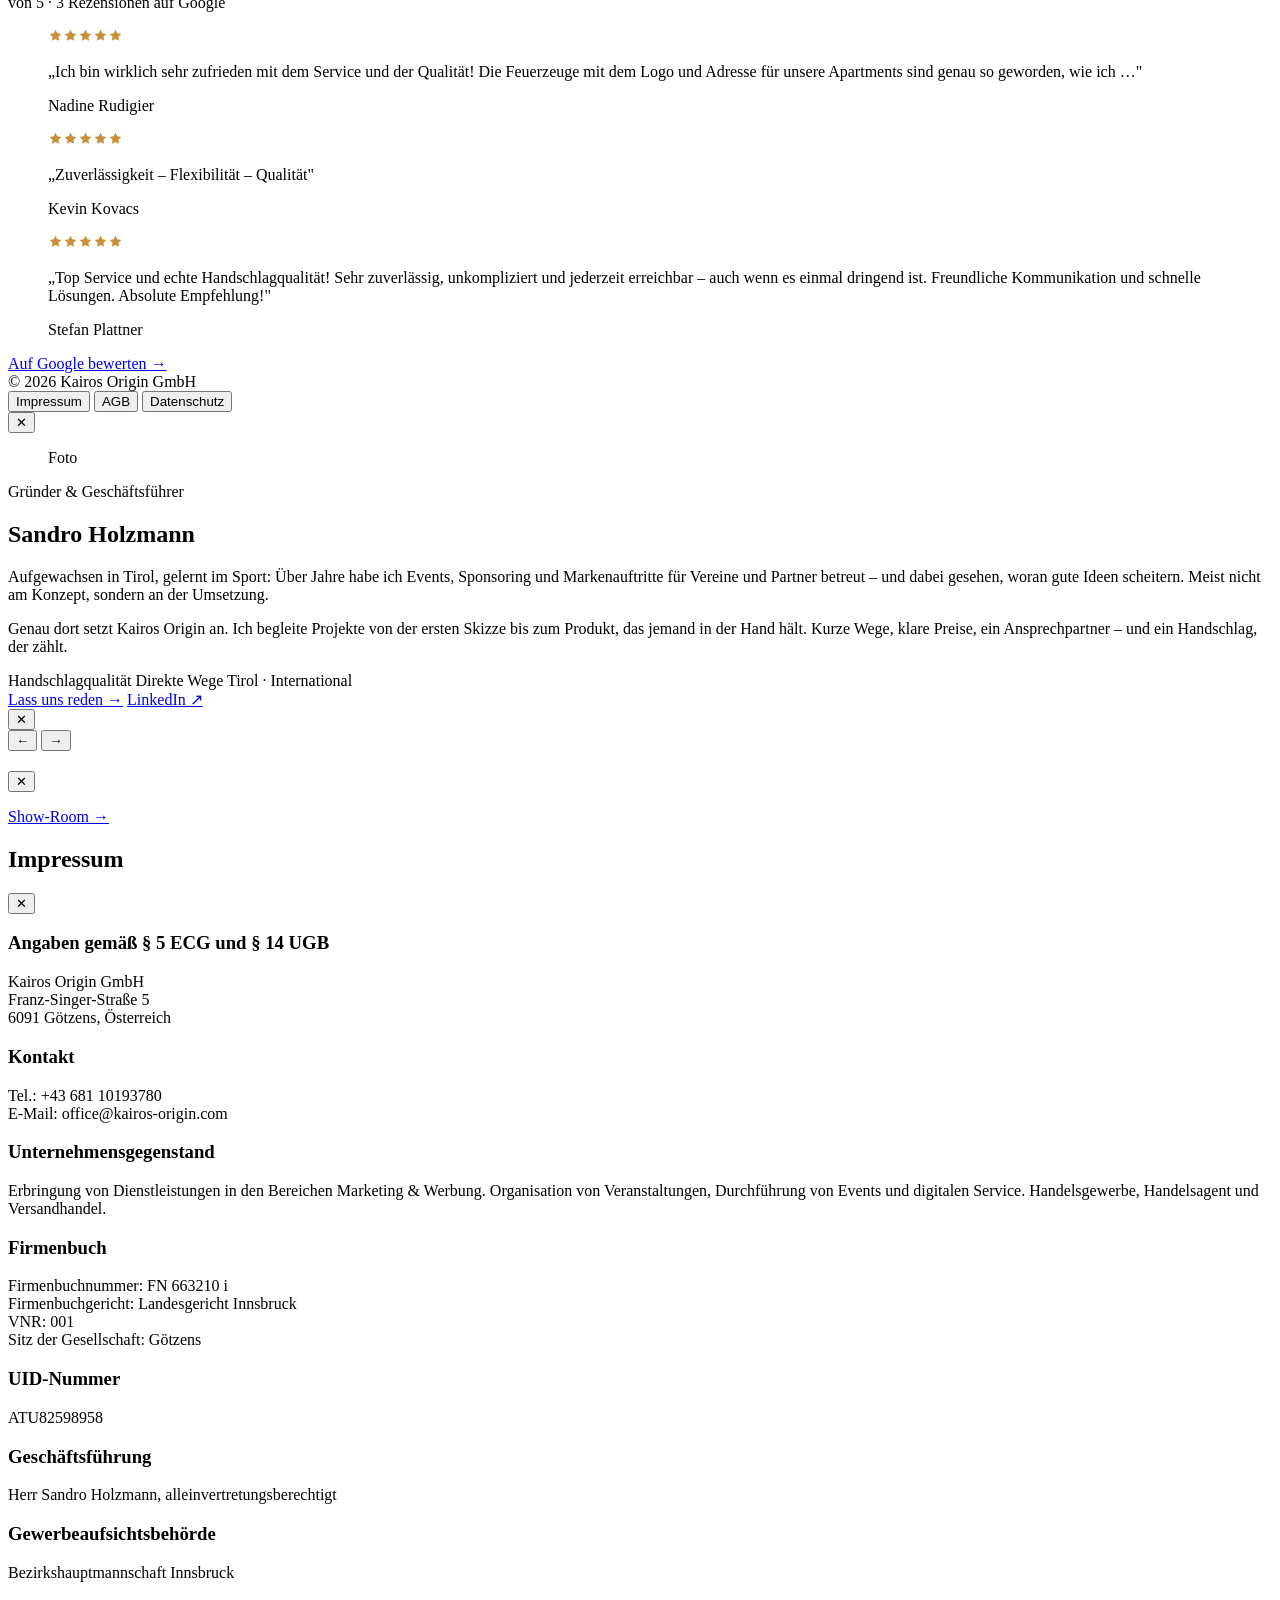
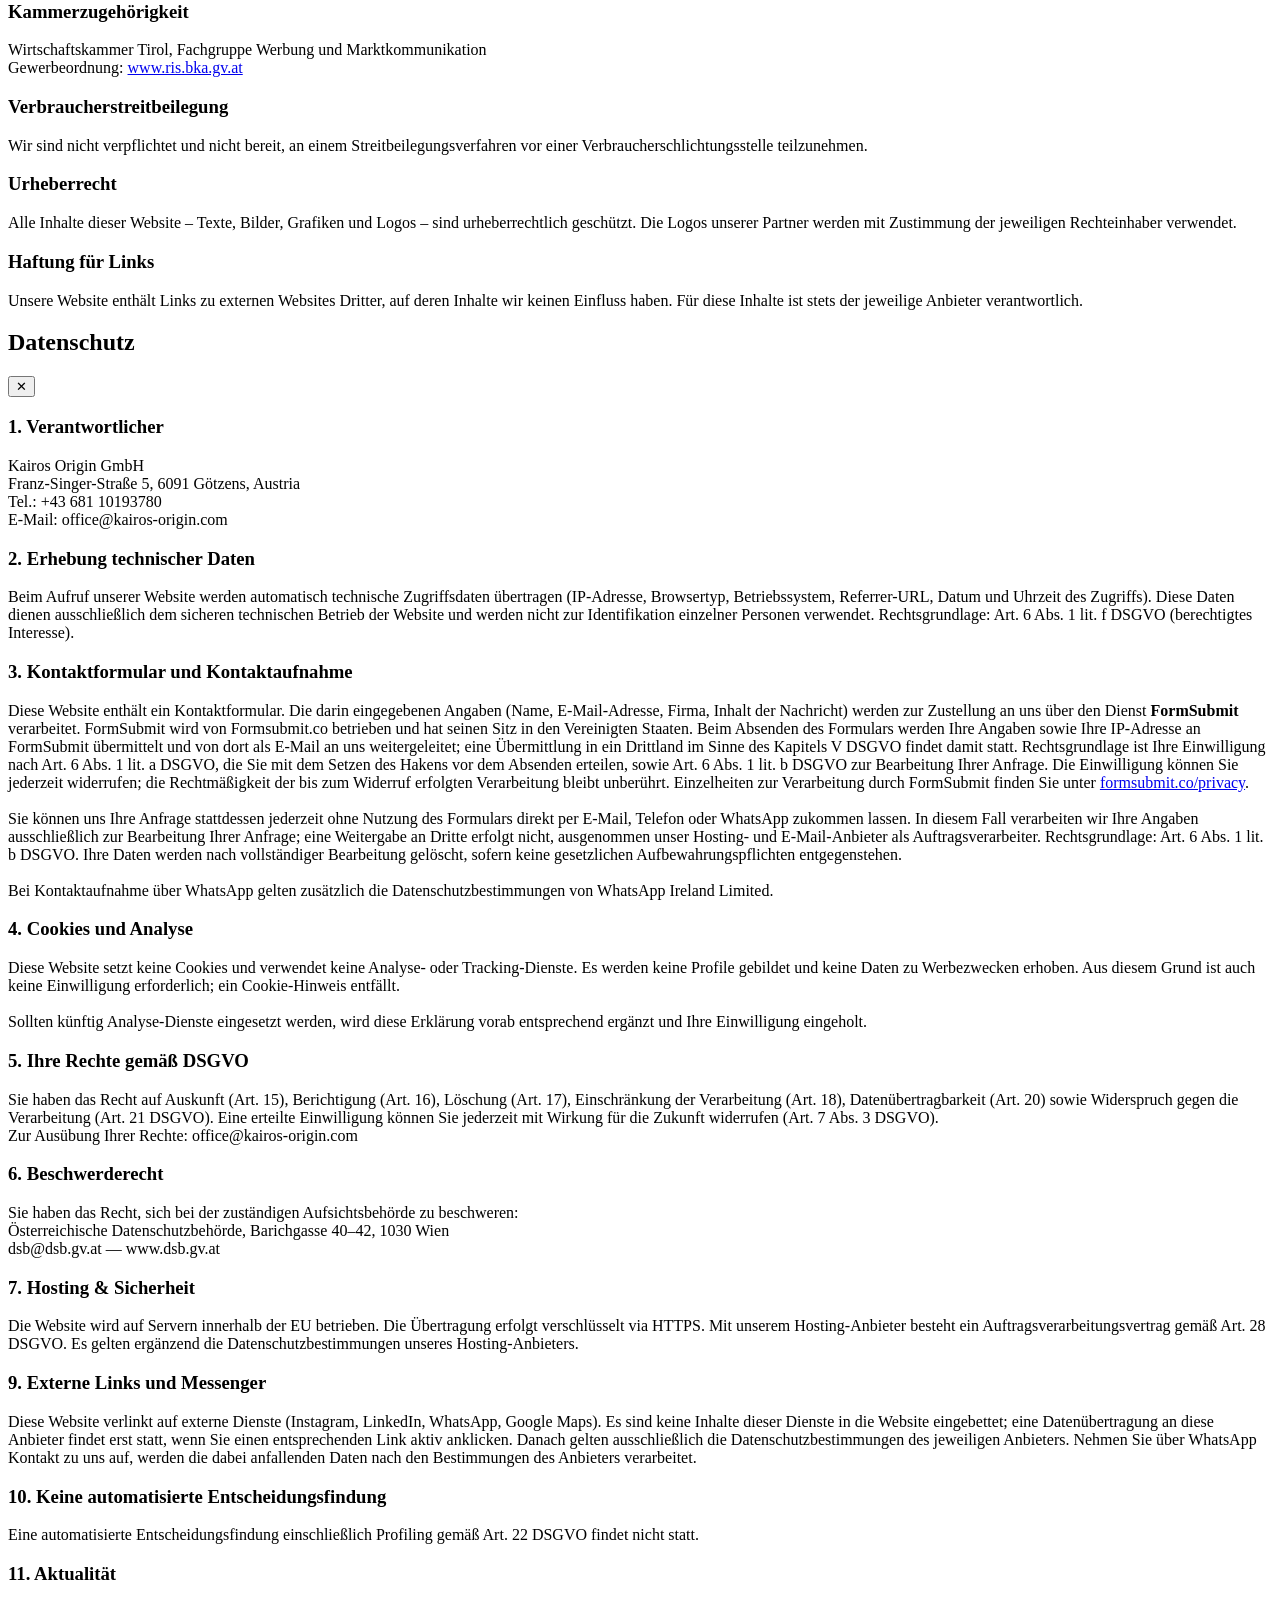
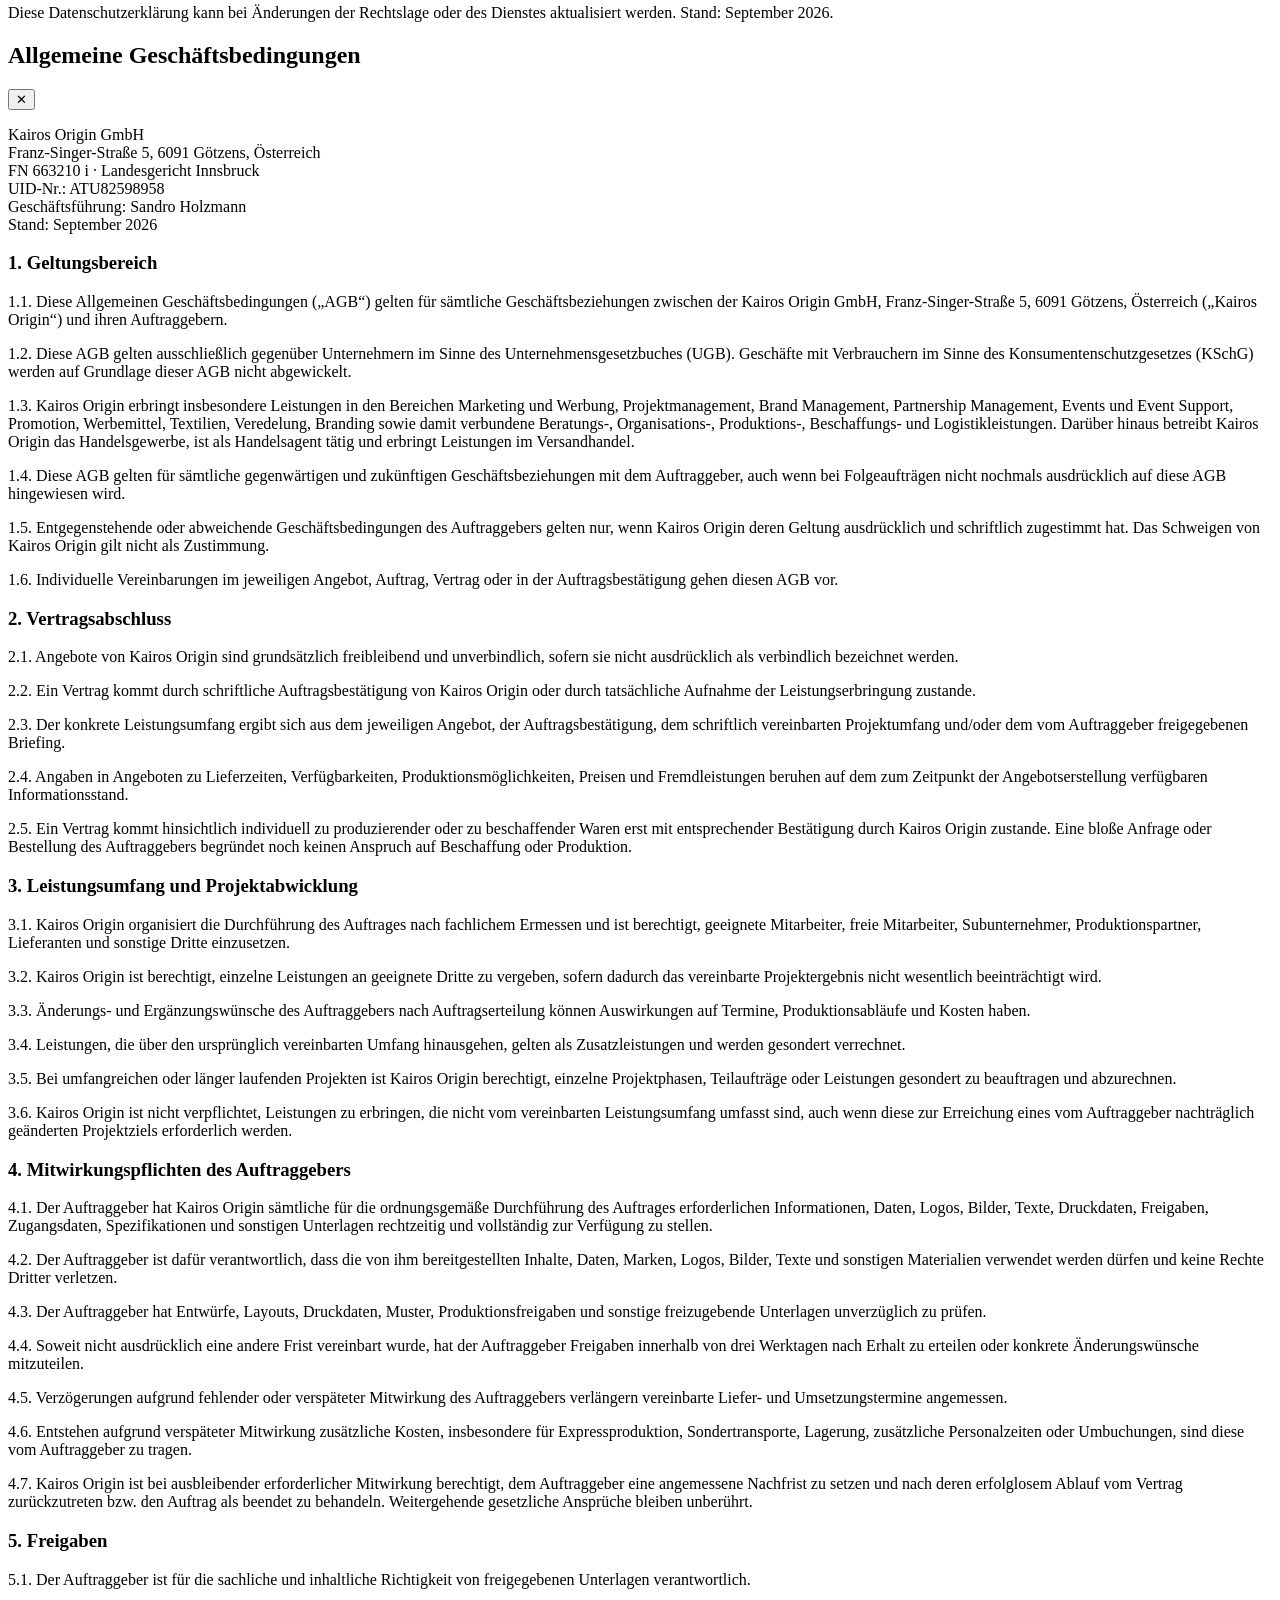
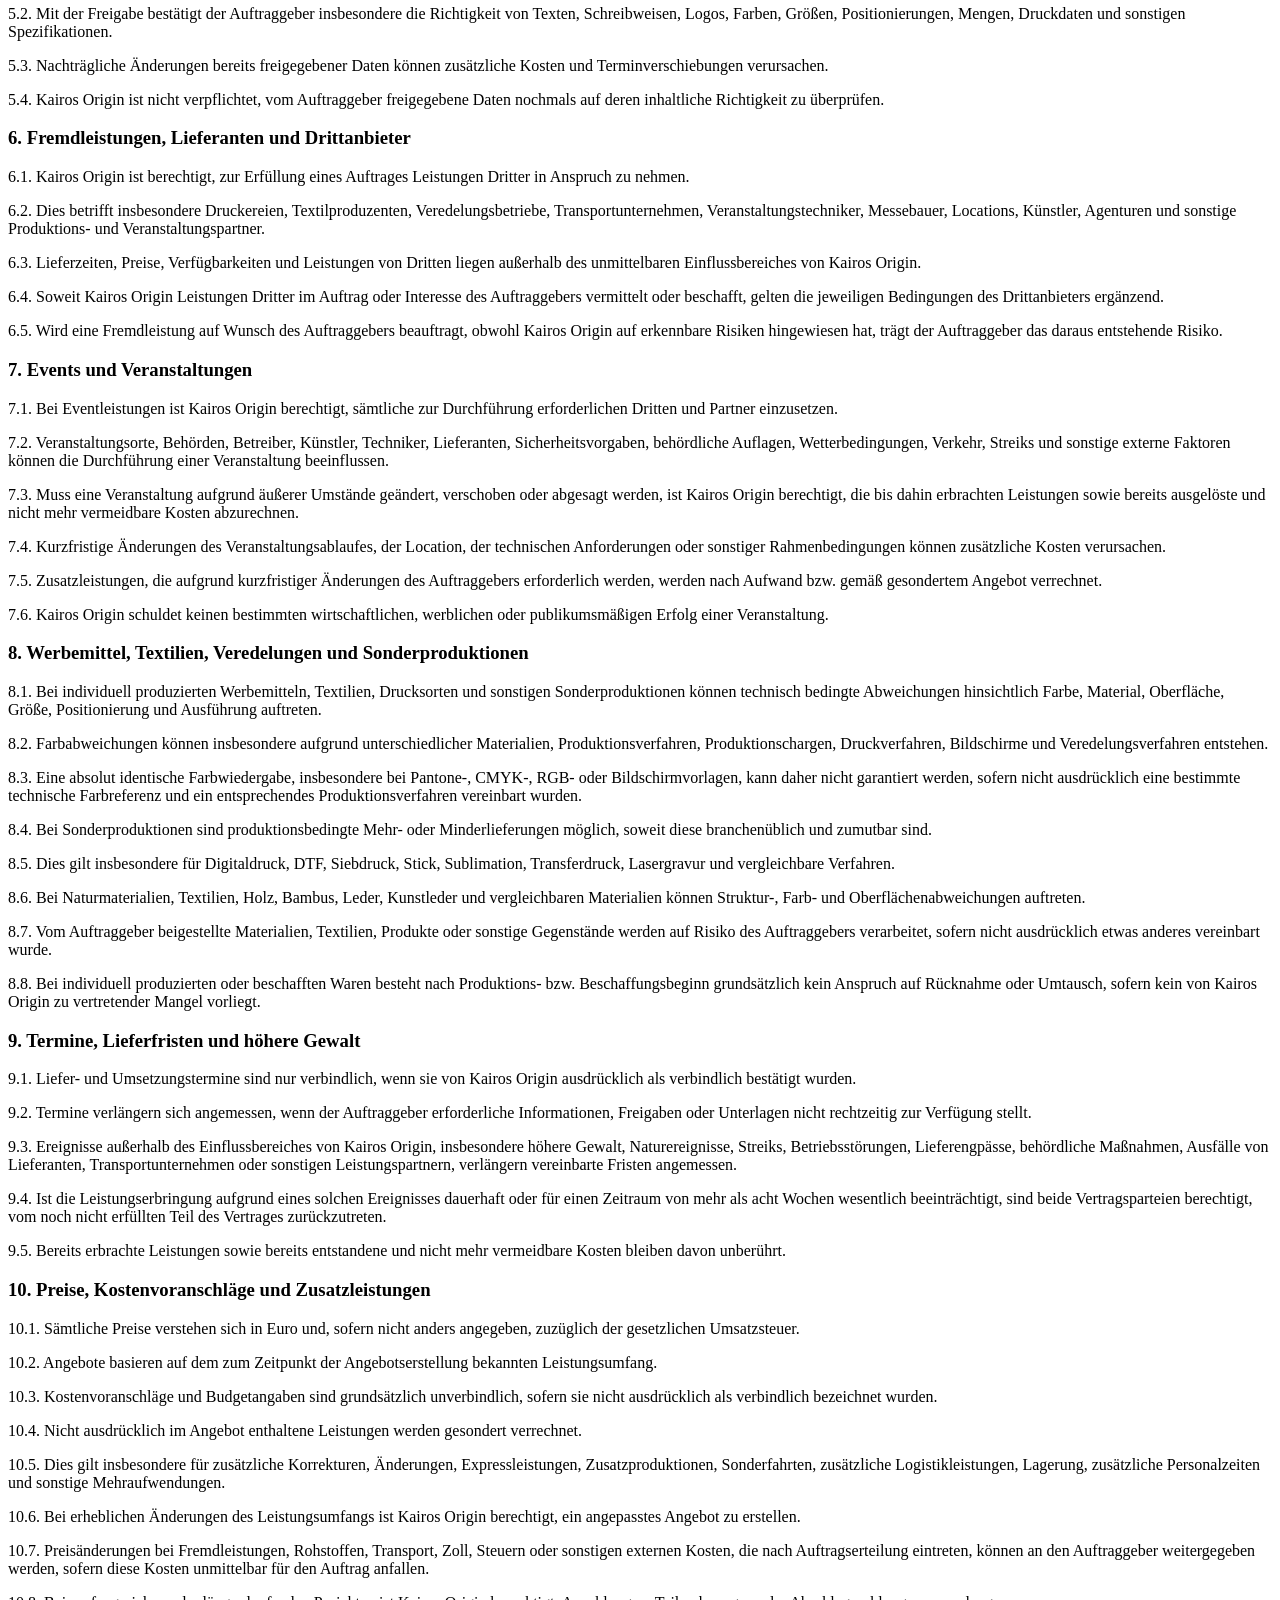
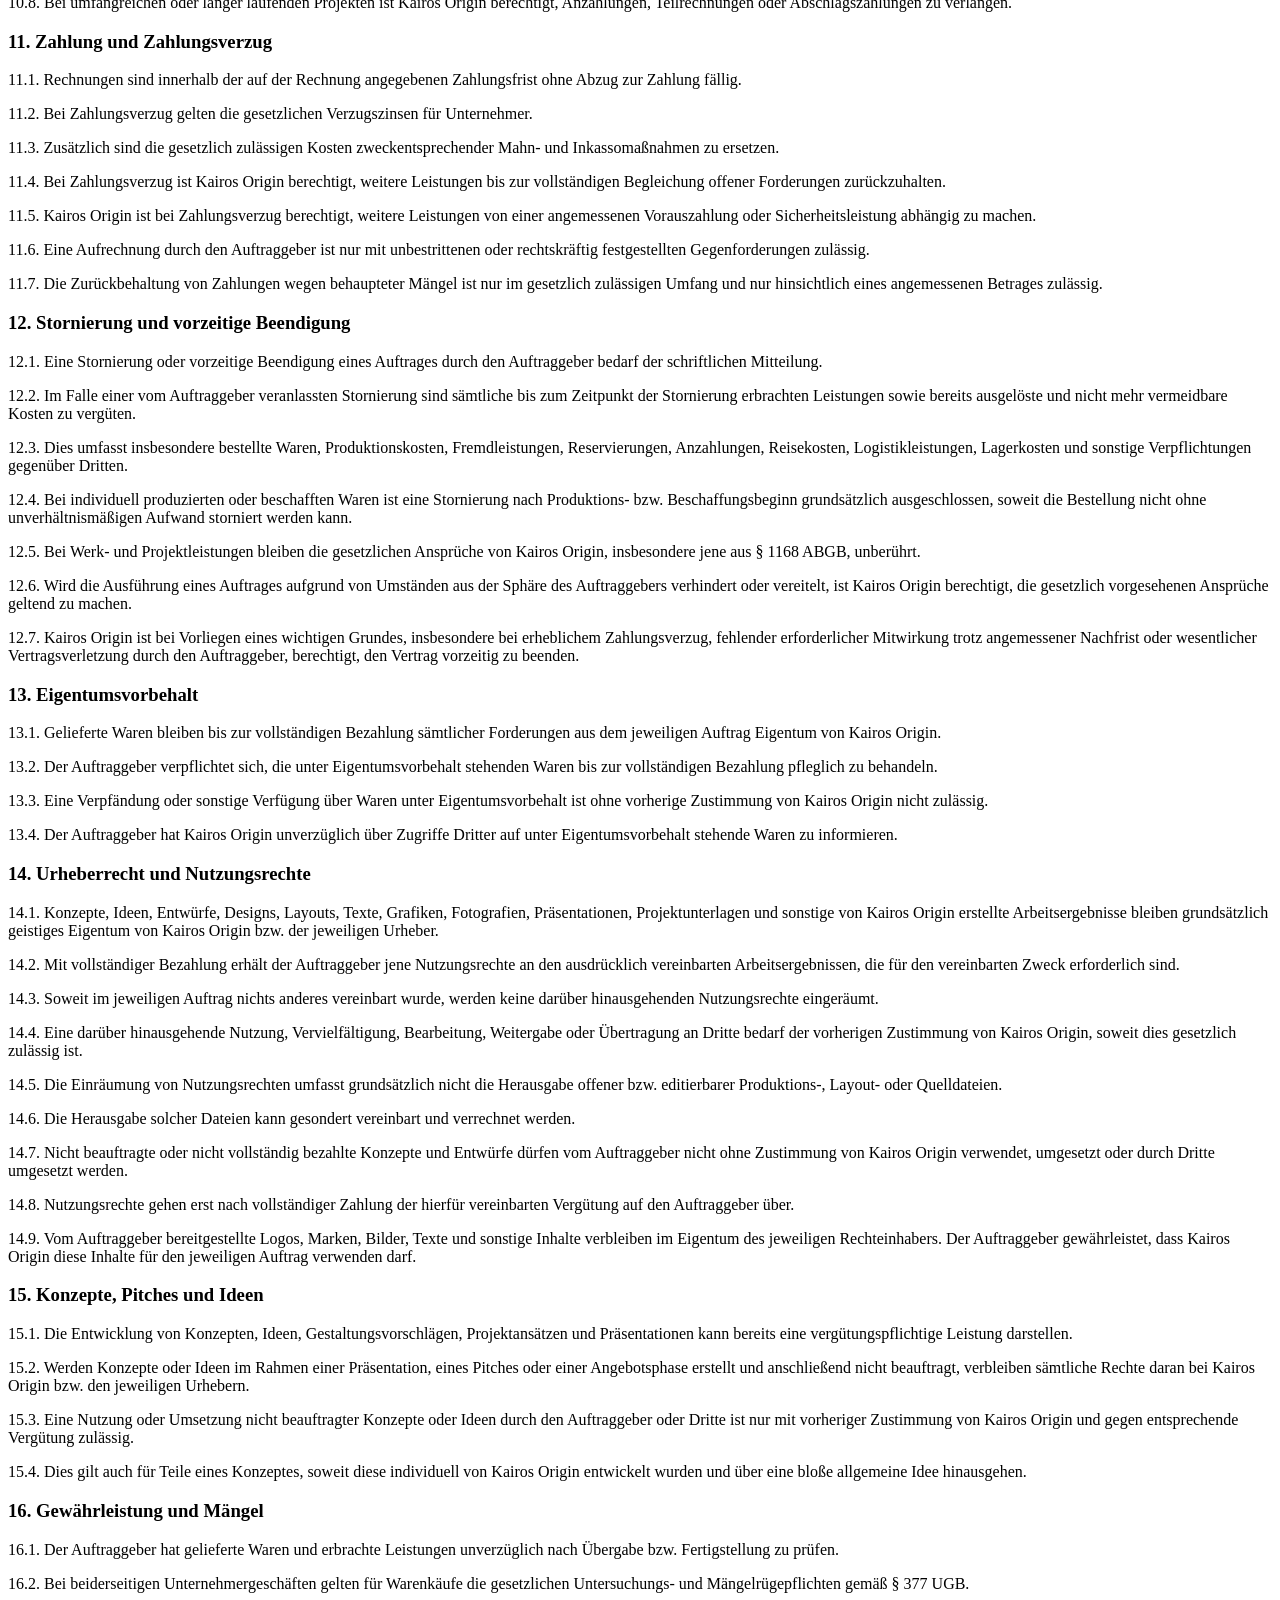
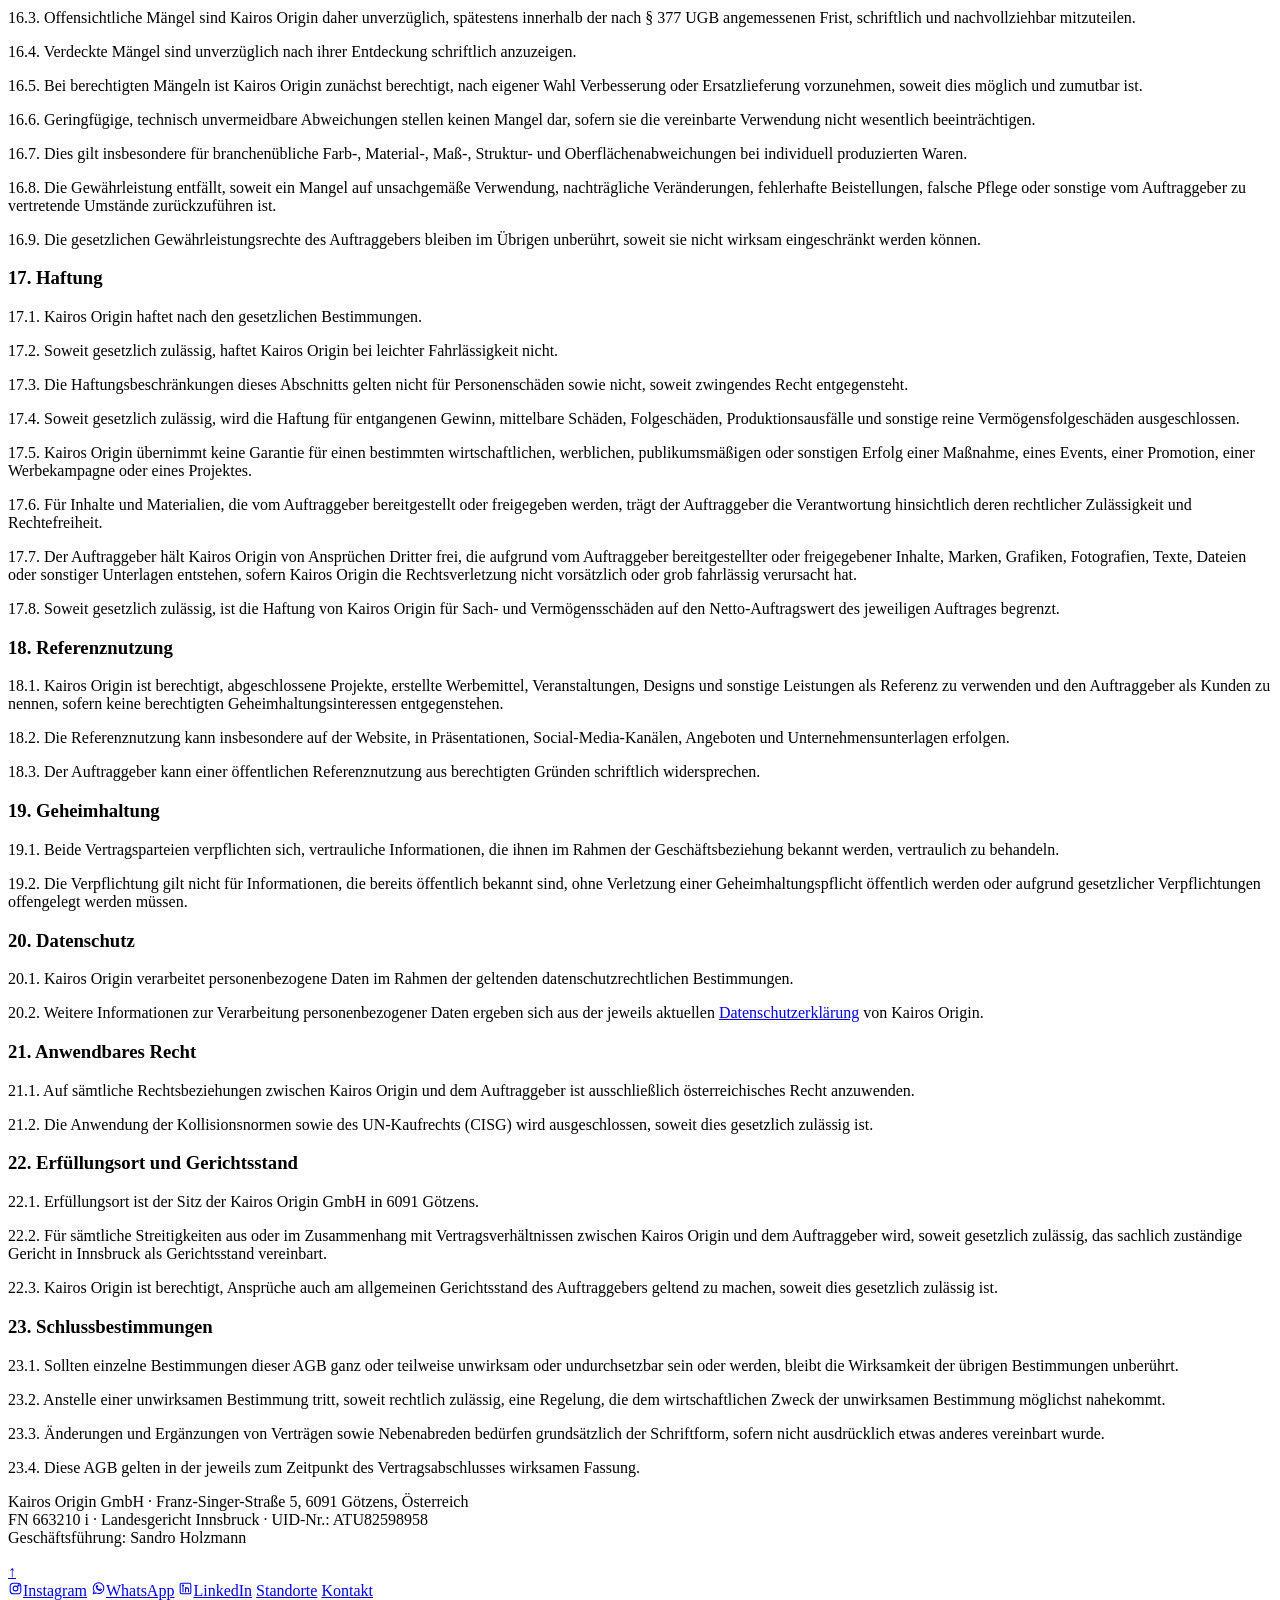
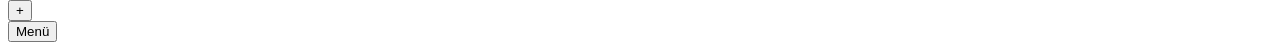
==== commit 9611c52d: "Add files via upload" ====
--- a/index.html
+++ b/index.html
@@ -205,7 +205,7 @@
   <section id="partner" class="partner">
     <div class="partner-kopf">
       <h2>Partnerschaft auf Augenhöhe</h2>
-      <p>Marken, die uns vertrauen</p>
+      <p>Unsere fantastischen Kunden &amp; Partner</p>
     </div>
     <div class="laufband-rahmen">
       <!-- Logos werden aus js/main.js eingesetzt -->
@@ -217,6 +217,10 @@
   <section id="agency" class="agentur">
     <div class="abschnitt-kopf">
       <h2>Wer wir sind</h2>
+      <button type="button" class="ueber-knopf" data-oeffnen="uebermich">
+        <span class="ueber-knopf-punkt" aria-hidden="true"></span>
+        <span>Über mich</span>
+      </button>
       <span>Kairos Origin Agency</span>
     </div>
 
@@ -231,7 +235,7 @@
           <div class="agentur-punkt">
             <span class="ziffer">01</span>
             <h4>Wir denken mit</h4>
-            <p>Von der ersten Idee bis zum Endprodukt: Wir verbinden Strategie, Kreativität, Produktion und Umsetzung.</p>
+            <p>Von der ersten Idee bis zum Endprodukt:<br>Wir&nbsp;verbinden Strategie, Kreativität,<br>Produktion und Umsetzung.</p>
           </div>
           <div class="agentur-punkt">
             <span class="ziffer">02</span>
@@ -254,7 +258,7 @@
       <div class="agentur-karten">
         <div class="agentur-karte">
           <h3>Unsere Mission</h3>
-          <p>Wir machen Marken erlebbar. Wir kreieren emotionale Erlebnisse und punktgenaue Markenaktivierungen, die genau im richtigen Moment greifen und echten Impact liefern.</p>
+          <p>Wir machen Marken erlebbar.<br>Wir&nbsp;kreieren emotionale Erlebnisse und punktgenaue Markenaktivierungen,<br>die genau im richtigen Moment greifen und echten Impact liefern.</p>
         </div>
         <div class="agentur-karte">
           <h3>Unsere Vision</h3>
@@ -271,7 +275,7 @@
       <span>Branding · Events · Project Management · Promotion</span>
     </div>
 
-    <p class="leistungen-vorspann">Von der Idee bis zur Umsetzung: Wir verbinden Branding, Events, Promotion und Werbemittel zu Auftritten, die sichtbar werden und im Kopf bleiben. Wir denken mit, packen an und bringen Projekte auf den Punkt.</p>
+    <p class="leistungen-vorspann">Von der Idee bis zur Umsetzung.<br>Wir verbinden Branding, Events, Promotion und Werbemittel<br>zu Auftritten, die sichtbar werden und im Kopf bleiben.<br>Wir denken mit, packen an und bringen Projekte auf den Punkt.</p>
 
     <p class="leistungen-claim">Der richtige Moment. Die richtige Idee. Die richtige Umsetzung.</p>
 
@@ -412,21 +416,10 @@
   <section id="standorte" class="abschnitt">
     <div class="abschnitt-kopf">
       <h2>Standorte</h2>
-      <span>Drei Standorte in Tirol</span>
+      <span>Zwei Standorte in Tirol</span>
     </div>
 
     <div class="standorte-raster">
-
-      <a class="standort" href="https://maps.google.com/maps?q=Franz-Singer-Strasse+5,+6091+Goetzens,+Austria" target="_blank" rel="noopener">
-        <div class="standort-kopf">
-          <h3>Götzens</h3>
-          <span class="standort-pfeil">↗</span>
-        </div>
-        <div class="standort-fuss">
-          <p>Franz-Singer-Straße 5<br>6091 Götzens<br>Österreich</p>
-          <span>Route öffnen</span>
-        </div>
-      </a>
 
       <a class="standort" href="https://maps.google.com/maps?q=Resselstrasse+33,+6020+Innsbruck,+Austria" target="_blank" rel="noopener">
         <div class="standort-kopf">
@@ -462,7 +455,7 @@
 
     <div class="kontakt-raster">
       <div class="kontakt-links">
-        <p class="kontakt-einleitung">Erzählen Sie uns kurz, worum es geht.<br>Wir melden uns persönlich zurück.</p>
+        <p class="kontakt-einleitung">Was dürfen wir für Sie möglich machen?<br>Erzählen Sie uns kurz davon – wir melden uns persönlich.</p>
 
         <div class="kontakt-liste">
           <div class="kontakt-zeile">
@@ -488,18 +481,29 @@
         </div>
       </div>
 
-      <!-- ================= ACHTUNG: SCHAUFORMULAR =================
-           Dieses Formular ist derzeit eine reine DARSTELLUNG. Es verschickt
-           NICHTS. Ein Formular braucht einen Server, der die Nachricht
-           weitergibt; auf GitHub Pages gibt es den nicht.
-
-           ZUM SCHARFSTELLEN nach dem Umzug auf echtes Hosting (siehe
-           website/MERKZETTEL-FORMULAR.md):
-             1. kontakt.php in den Ordner der Seite legen
-             2. hier action="kontakt.php" method="post" ergaenzen
-             3. in js/main.js die Zeile FORMULAR_SCHAUMODUS auf false setzen
+      <!-- ==========================================================
+           FORMULAR — versendet über FormSubmit (formsubmit.co).
+           Das Formular schickt die Eingaben an FormSubmit, der Dienst
+           leitet sie als E-Mail an office@kairos-origin.com weiter. Kein eigener
+           Server nötig, laeuft also auch auf GitHub Pages.
+
+           EINMALIGE FREISCHALTUNG: Beim ersten Absenden kommt eine
+           Bestaetigungsmail von FormSubmit an office@kairos-origin.com.
+           Darin den Link anklicken — danach laeuft es dauerhaft.
+
+           Auf eigenem Hosting mit PHP ist kontakt.php.txt die
+           datenschutzfreundlichere Alternative (siehe LIESMICH.md).
            ========================================================== -->
-      <form class="kontakt-formular" id="kontaktformular" novalidate>
+      <form class="kontakt-formular" id="kontaktformular" novalidate
+            action="https://formsubmit.co/office@kairos-origin.com" method="post">
+
+        <!-- Steuerfelder fuer FormSubmit, fuer Besucher unsichtbar -->
+        <input type="hidden" name="_subject" value="Neue Anfrage über kairos-origin.com">
+        <input type="hidden" name="_captcha" value="false">
+        <input type="hidden" name="_template" value="table">
+        <input type="hidden" name="_next" value="https://rudimate058.github.io/kairos-origin/danke.html">
+        <input type="hidden" name="_honey" value="">
+
 
         <label class="feld">
           <span>Name</span>
@@ -545,7 +549,7 @@
 
         <label class="zustimmung">
           <input type="checkbox" name="zustimmung" required>
-          <span>Ich habe die <a href="#" data-oeffnen="datenschutz">Datenschutzerklärung</a> gelesen und bin mit der Verarbeitung meiner Angaben zur Bearbeitung meiner Anfrage einverstanden.</span>
+          <span>Ich habe die <a href="#" data-oeffnen="datenschutz">Datenschutzerklärung</a> gelesen und bin damit einverstanden, dass meine Angaben zur Bearbeitung meiner Anfrage verarbeitet und dazu über den Dienst FormSubmit (USA) an uns übermittelt werden.</span>
         </label>
 
         <button type="submit" class="knopf-gold">Nachricht senden <span>→</span></button>
@@ -555,18 +559,83 @@
 
     </div>
 
-    <div class="fussbereich">
-      <div class="fuss-adresse">
-        <span>© 2026 Kairos Origin GmbH</span>
-        <span>Franz-Singer-Straße 5, 6091 Götzens · Resselstraße 33, 6020 Innsbruck</span>
-      </div>
-      <div class="fuss-links">
-        <button type="button" data-oeffnen="impressum">Impressum</button>
-        <button type="button" data-oeffnen="agb">AGB</button>
-        <button type="button" data-oeffnen="datenschutz">Datenschutz</button>
-      </div>
-    </div>
+
   </section>
+
+  <!-- ================= Kundenstimmen ================= -->
+  <section id="stimmen" class="abschnitt stimmen">
+    <div class="abschnitt-kopf">
+      <h2>Kundenstimmen</h2>
+      <span>Bewertungen auf Google</span>
+    </div>
+
+    <div class="stimmen-gesamt">
+      <span class="stimmen-note">5,0</span>
+      <div class="stimmen-sterne-gross" aria-hidden="true"><svg viewBox="0 0 24 24" width="15" height="15" fill="#c9903a" stroke="none"><path d="M12 2.6l2.9 5.9 6.5.95-4.7 4.6 1.1 6.45L12 17.45 6.2 20.5l1.1-6.45-4.7-4.6 6.5-.95z"></path></svg><svg viewBox="0 0 24 24" width="15" height="15" fill="#c9903a" stroke="none"><path d="M12 2.6l2.9 5.9 6.5.95-4.7 4.6 1.1 6.45L12 17.45 6.2 20.5l1.1-6.45-4.7-4.6 6.5-.95z"></path></svg><svg viewBox="0 0 24 24" width="15" height="15" fill="#c9903a" stroke="none"><path d="M12 2.6l2.9 5.9 6.5.95-4.7 4.6 1.1 6.45L12 17.45 6.2 20.5l1.1-6.45-4.7-4.6 6.5-.95z"></path></svg><svg viewBox="0 0 24 24" width="15" height="15" fill="#c9903a" stroke="none"><path d="M12 2.6l2.9 5.9 6.5.95-4.7 4.6 1.1 6.45L12 17.45 6.2 20.5l1.1-6.45-4.7-4.6 6.5-.95z"></path></svg><svg viewBox="0 0 24 24" width="15" height="15" fill="#c9903a" stroke="none"><path d="M12 2.6l2.9 5.9 6.5.95-4.7 4.6 1.1 6.45L12 17.45 6.2 20.5l1.1-6.45-4.7-4.6 6.5-.95z"></path></svg></div>
+      <span class="stimmen-zahl">von 5 · 3 Rezensionen auf Google</span>
+    </div>
+
+    <div class="stimmen-raster">
+        <blockquote class="stimme">
+          <div class="stimme-sterne" aria-label="5 von 5 Sternen"><svg viewBox="0 0 24 24" width="15" height="15" fill="#c9903a" stroke="none"><path d="M12 2.6l2.9 5.9 6.5.95-4.7 4.6 1.1 6.45L12 17.45 6.2 20.5l1.1-6.45-4.7-4.6 6.5-.95z"></path></svg><svg viewBox="0 0 24 24" width="15" height="15" fill="#c9903a" stroke="none"><path d="M12 2.6l2.9 5.9 6.5.95-4.7 4.6 1.1 6.45L12 17.45 6.2 20.5l1.1-6.45-4.7-4.6 6.5-.95z"></path></svg><svg viewBox="0 0 24 24" width="15" height="15" fill="#c9903a" stroke="none"><path d="M12 2.6l2.9 5.9 6.5.95-4.7 4.6 1.1 6.45L12 17.45 6.2 20.5l1.1-6.45-4.7-4.6 6.5-.95z"></path></svg><svg viewBox="0 0 24 24" width="15" height="15" fill="#c9903a" stroke="none"><path d="M12 2.6l2.9 5.9 6.5.95-4.7 4.6 1.1 6.45L12 17.45 6.2 20.5l1.1-6.45-4.7-4.6 6.5-.95z"></path></svg><svg viewBox="0 0 24 24" width="15" height="15" fill="#c9903a" stroke="none"><path d="M12 2.6l2.9 5.9 6.5.95-4.7 4.6 1.1 6.45L12 17.45 6.2 20.5l1.1-6.45-4.7-4.6 6.5-.95z"></path></svg></div>
+          <p>„Ich bin wirklich sehr zufrieden mit dem Service und der Qualität! Die Feuerzeuge mit dem Logo und Adresse für unsere Apartments sind genau so geworden, wie ich …"</p>
+          <footer>Nadine Rudigier</footer>
+        </blockquote>
+        <blockquote class="stimme">
+          <div class="stimme-sterne" aria-label="5 von 5 Sternen"><svg viewBox="0 0 24 24" width="15" height="15" fill="#c9903a" stroke="none"><path d="M12 2.6l2.9 5.9 6.5.95-4.7 4.6 1.1 6.45L12 17.45 6.2 20.5l1.1-6.45-4.7-4.6 6.5-.95z"></path></svg><svg viewBox="0 0 24 24" width="15" height="15" fill="#c9903a" stroke="none"><path d="M12 2.6l2.9 5.9 6.5.95-4.7 4.6 1.1 6.45L12 17.45 6.2 20.5l1.1-6.45-4.7-4.6 6.5-.95z"></path></svg><svg viewBox="0 0 24 24" width="15" height="15" fill="#c9903a" stroke="none"><path d="M12 2.6l2.9 5.9 6.5.95-4.7 4.6 1.1 6.45L12 17.45 6.2 20.5l1.1-6.45-4.7-4.6 6.5-.95z"></path></svg><svg viewBox="0 0 24 24" width="15" height="15" fill="#c9903a" stroke="none"><path d="M12 2.6l2.9 5.9 6.5.95-4.7 4.6 1.1 6.45L12 17.45 6.2 20.5l1.1-6.45-4.7-4.6 6.5-.95z"></path></svg><svg viewBox="0 0 24 24" width="15" height="15" fill="#c9903a" stroke="none"><path d="M12 2.6l2.9 5.9 6.5.95-4.7 4.6 1.1 6.45L12 17.45 6.2 20.5l1.1-6.45-4.7-4.6 6.5-.95z"></path></svg></div>
+          <p>„Zuverlässigkeit – Flexibilität – Qualität"</p>
+          <footer>Kevin Kovacs</footer>
+        </blockquote>
+        <blockquote class="stimme">
+          <div class="stimme-sterne" aria-label="5 von 5 Sternen"><svg viewBox="0 0 24 24" width="15" height="15" fill="#c9903a" stroke="none"><path d="M12 2.6l2.9 5.9 6.5.95-4.7 4.6 1.1 6.45L12 17.45 6.2 20.5l1.1-6.45-4.7-4.6 6.5-.95z"></path></svg><svg viewBox="0 0 24 24" width="15" height="15" fill="#c9903a" stroke="none"><path d="M12 2.6l2.9 5.9 6.5.95-4.7 4.6 1.1 6.45L12 17.45 6.2 20.5l1.1-6.45-4.7-4.6 6.5-.95z"></path></svg><svg viewBox="0 0 24 24" width="15" height="15" fill="#c9903a" stroke="none"><path d="M12 2.6l2.9 5.9 6.5.95-4.7 4.6 1.1 6.45L12 17.45 6.2 20.5l1.1-6.45-4.7-4.6 6.5-.95z"></path></svg><svg viewBox="0 0 24 24" width="15" height="15" fill="#c9903a" stroke="none"><path d="M12 2.6l2.9 5.9 6.5.95-4.7 4.6 1.1 6.45L12 17.45 6.2 20.5l1.1-6.45-4.7-4.6 6.5-.95z"></path></svg><svg viewBox="0 0 24 24" width="15" height="15" fill="#c9903a" stroke="none"><path d="M12 2.6l2.9 5.9 6.5.95-4.7 4.6 1.1 6.45L12 17.45 6.2 20.5l1.1-6.45-4.7-4.6 6.5-.95z"></path></svg></div>
+          <p>„Top Service und echte Handschlagqualität! Sehr zuverlässig, unkompliziert und jederzeit erreichbar – auch wenn es einmal dringend ist. Freundliche Kommunikation und schnelle Lösungen. Absolute Empfehlung!"</p>
+          <footer>Stefan Plattner</footer>
+        </blockquote>
+    </div>
+
+    <div class="stimmen-fuss">
+      <a class="knopf-gold" href="https://www.google.com/maps/search/?api=1&amp;query=Kairos%20Origin%20Resselstra%C3%9Fe%2033%206020%20Innsbruck" target="_blank" rel="noopener">Auf Google bewerten <span>→</span></a>
+    </div>
+  </section>
+
+  <div class="fussbereich">
+    <div class="fuss-adresse">
+      <span>© 2026 Kairos Origin GmbH</span>
+    </div>
+    <div class="fuss-links">
+      <button type="button" data-oeffnen="impressum">Impressum</button>
+      <button type="button" data-oeffnen="agb">AGB</button>
+      <button type="button" data-oeffnen="datenschutz">Datenschutz</button>
+    </div>
+  </div>
+
+
+  <!-- ================= Über mich ================= -->
+  <div class="overlay uebermich-overlay" role="dialog" aria-modal="true" id="uebermich" aria-labelledby="uebermich-titel">
+    <div class="overlay-tafel uebermich-tafel">
+      <span class="blase-glanz" aria-hidden="true"></span>
+      <button type="button" class="overlay-schliessen" data-schliessen aria-label="Schließen">✕</button>
+      <!-- Foto austauschen: Datei nach assets/sandro.webp legen -->
+      <figure class="ueber-foto ohne-bild">
+        <!-- Foto einsetzen: Datei nach assets/sandro.webp legen, dann die naechste Zeile einkommentieren und "ohne-bild" oben entfernen -->
+        <!-- <img src="assets/sandro.webp" alt="Sandro Holzmann" width="140" height="140" loading="lazy"> -->
+        <figcaption aria-hidden="true">Foto</figcaption>
+      </figure>
+      <p class="ueber-rolle">Gründer &amp; Geschäftsführer</p>
+      <h2 id="uebermich-titel">Sandro Holzmann</h2>
+      <p class="ueber-text">Aufgewachsen in Tirol, gelernt im Sport: Über Jahre habe ich Events, Sponsoring und Markenauftritte für Vereine und Partner betreut – und dabei gesehen, woran gute Ideen scheitern. Meist nicht am Konzept, sondern an der Umsetzung.</p>
+      <p class="ueber-text">Genau dort setzt Kairos Origin an. Ich begleite Projekte von der ersten Skizze bis zum Produkt, das jemand in der Hand hält. Kurze Wege, klare Preise, ein Ansprechpartner – und ein Handschlag, der zählt.</p>
+      <div class="ueber-werte">
+        <span>Handschlagqualität</span>
+        <span>Direkte Wege</span>
+        <span>Tirol · International</span>
+      </div>
+      <div class="ueber-fuss">
+        <a class="knopf-gold" href="#contact" data-schliessen>Lass uns reden <span>→</span></a>
+        <a class="ueber-link" href="https://www.linkedin.com/company/127184144" target="_blank" rel="noopener">LinkedIn ↗</a>
+      </div>
+    </div>
+  </div>
 
   <!-- ================= Grossansicht der Produkte ================= -->
   <div class="grossansicht" role="dialog" aria-modal="true">
@@ -672,8 +741,8 @@
           <p>Beim Aufruf unserer Website werden automatisch technische Zugriffsdaten übertragen (IP-Adresse, Browsertyp, Betriebssystem, Referrer-URL, Datum und Uhrzeit des Zugriffs). Diese Daten dienen ausschließlich dem sicheren technischen Betrieb der Website und werden nicht zur Identifikation einzelner Personen verwendet. Rechtsgrundlage: Art. 6 Abs. 1 lit. f DSGVO (berechtigtes Interesse).</p>
         </section>
         <section>
-          <h3>3. Kontaktaufnahme</h3>
-          <p>Diese Website enthält kein Kontaktformular. Die Kontaktaufnahme erfolgt über die angegebenen Wege: E-Mail, Telefon oder WhatsApp. Wenn Sie uns auf einem dieser Wege schreiben, verarbeiten wir Ihre Angaben (Name, Kontaktdaten, Inhalt der Nachricht) ausschließlich zur Bearbeitung Ihrer Anfrage. Eine Speicherung in einer Datenbank auf dem Webserver findet nicht statt. Eine Weitergabe an Dritte erfolgt nicht; ausgenommen ist unser Hosting- und E-Mail-Anbieter, der als Auftragsverarbeiter auf Grundlage eines Auftragsverarbeitungsvertrages tätig ist. Rechtsgrundlage: Art. 6 Abs. 1 lit. b DSGVO. Ihre Daten werden nach vollständiger Bearbeitung gelöscht, sofern keine gesetzlichen Aufbewahrungspflichten entgegenstehen.<br><br>Bei Kontaktaufnahme über WhatsApp gelten zusätzlich die Datenschutzbestimmungen von WhatsApp Ireland Limited.</p>
+          <h3>3. Kontaktformular und Kontaktaufnahme</h3>
+          <p>Diese Website enthält ein Kontaktformular. Die darin eingegebenen Angaben (Name, E-Mail-Adresse, Firma, Inhalt der Nachricht) werden zur Zustellung an uns über den Dienst <strong>FormSubmit</strong> verarbeitet. FormSubmit wird von Formsubmit.co betrieben und hat seinen Sitz in den Vereinigten Staaten. Beim Absenden des Formulars werden Ihre Angaben sowie Ihre IP-Adresse an FormSubmit übermittelt und von dort als E-Mail an uns weitergeleitet; eine Übermittlung in ein Drittland im Sinne des Kapitels V DSGVO findet damit statt. Rechtsgrundlage ist Ihre Einwilligung nach Art. 6 Abs. 1 lit. a DSGVO, die Sie mit dem Setzen des Hakens vor dem Absenden erteilen, sowie Art. 6 Abs. 1 lit. b DSGVO zur Bearbeitung Ihrer Anfrage. Die Einwilligung können Sie jederzeit widerrufen; die Rechtmäßigkeit der bis zum Widerruf erfolgten Verarbeitung bleibt unberührt. Einzelheiten zur Verarbeitung durch FormSubmit finden Sie unter <a href="https://formsubmit.co/privacy" target="_blank" rel="noopener">formsubmit.co/privacy</a>.<br><br>Sie können uns Ihre Anfrage stattdessen jederzeit ohne Nutzung des Formulars direkt per E-Mail, Telefon oder WhatsApp zukommen lassen. In diesem Fall verarbeiten wir Ihre Angaben ausschließlich zur Bearbeitung Ihrer Anfrage; eine Weitergabe an Dritte erfolgt nicht, ausgenommen unser Hosting- und E-Mail-Anbieter als Auftragsverarbeiter. Rechtsgrundlage: Art. 6 Abs. 1 lit. b DSGVO. Ihre Daten werden nach vollständiger Bearbeitung gelöscht, sofern keine gesetzlichen Aufbewahrungspflichten entgegenstehen.<br><br>Bei Kontaktaufnahme über WhatsApp gelten zusätzlich die Datenschutzbestimmungen von WhatsApp Ireland Limited.</p>
         </section>
         <section>
           <h3>4. Cookies und Analyse</h3>
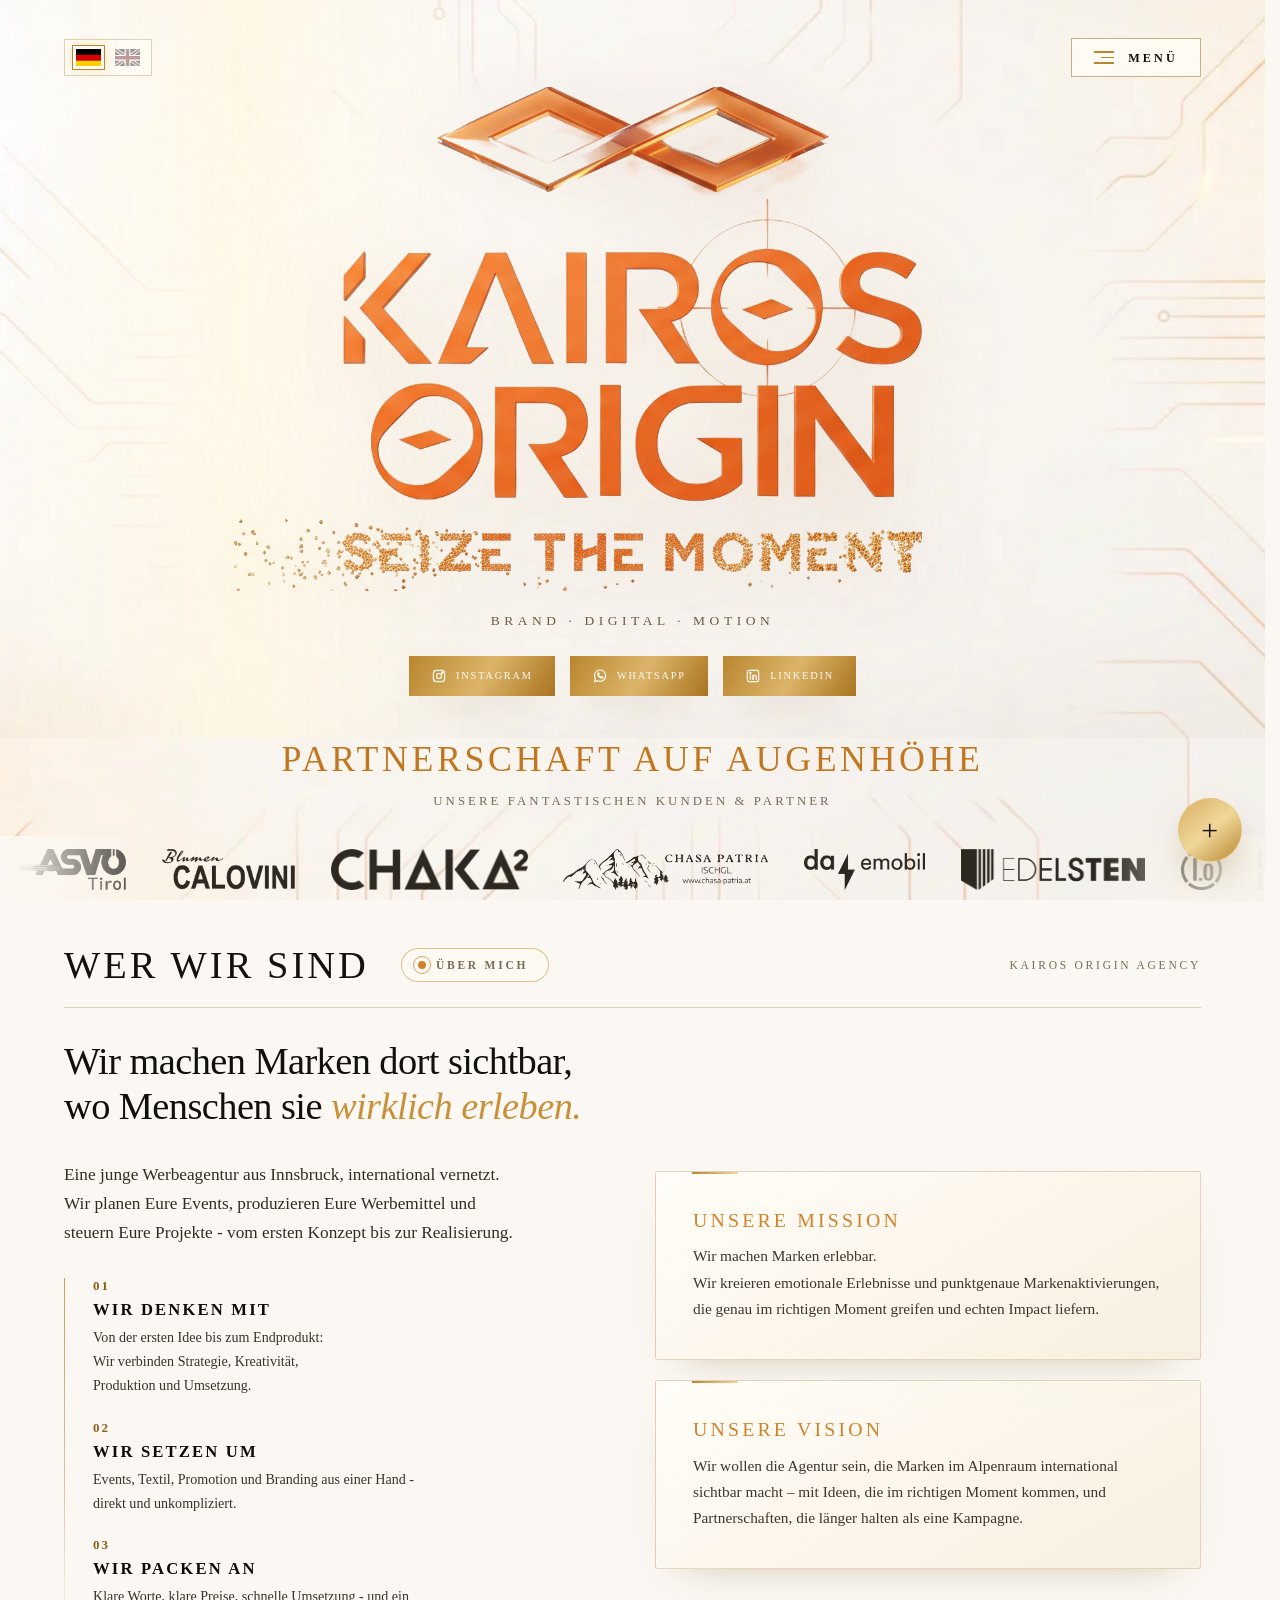
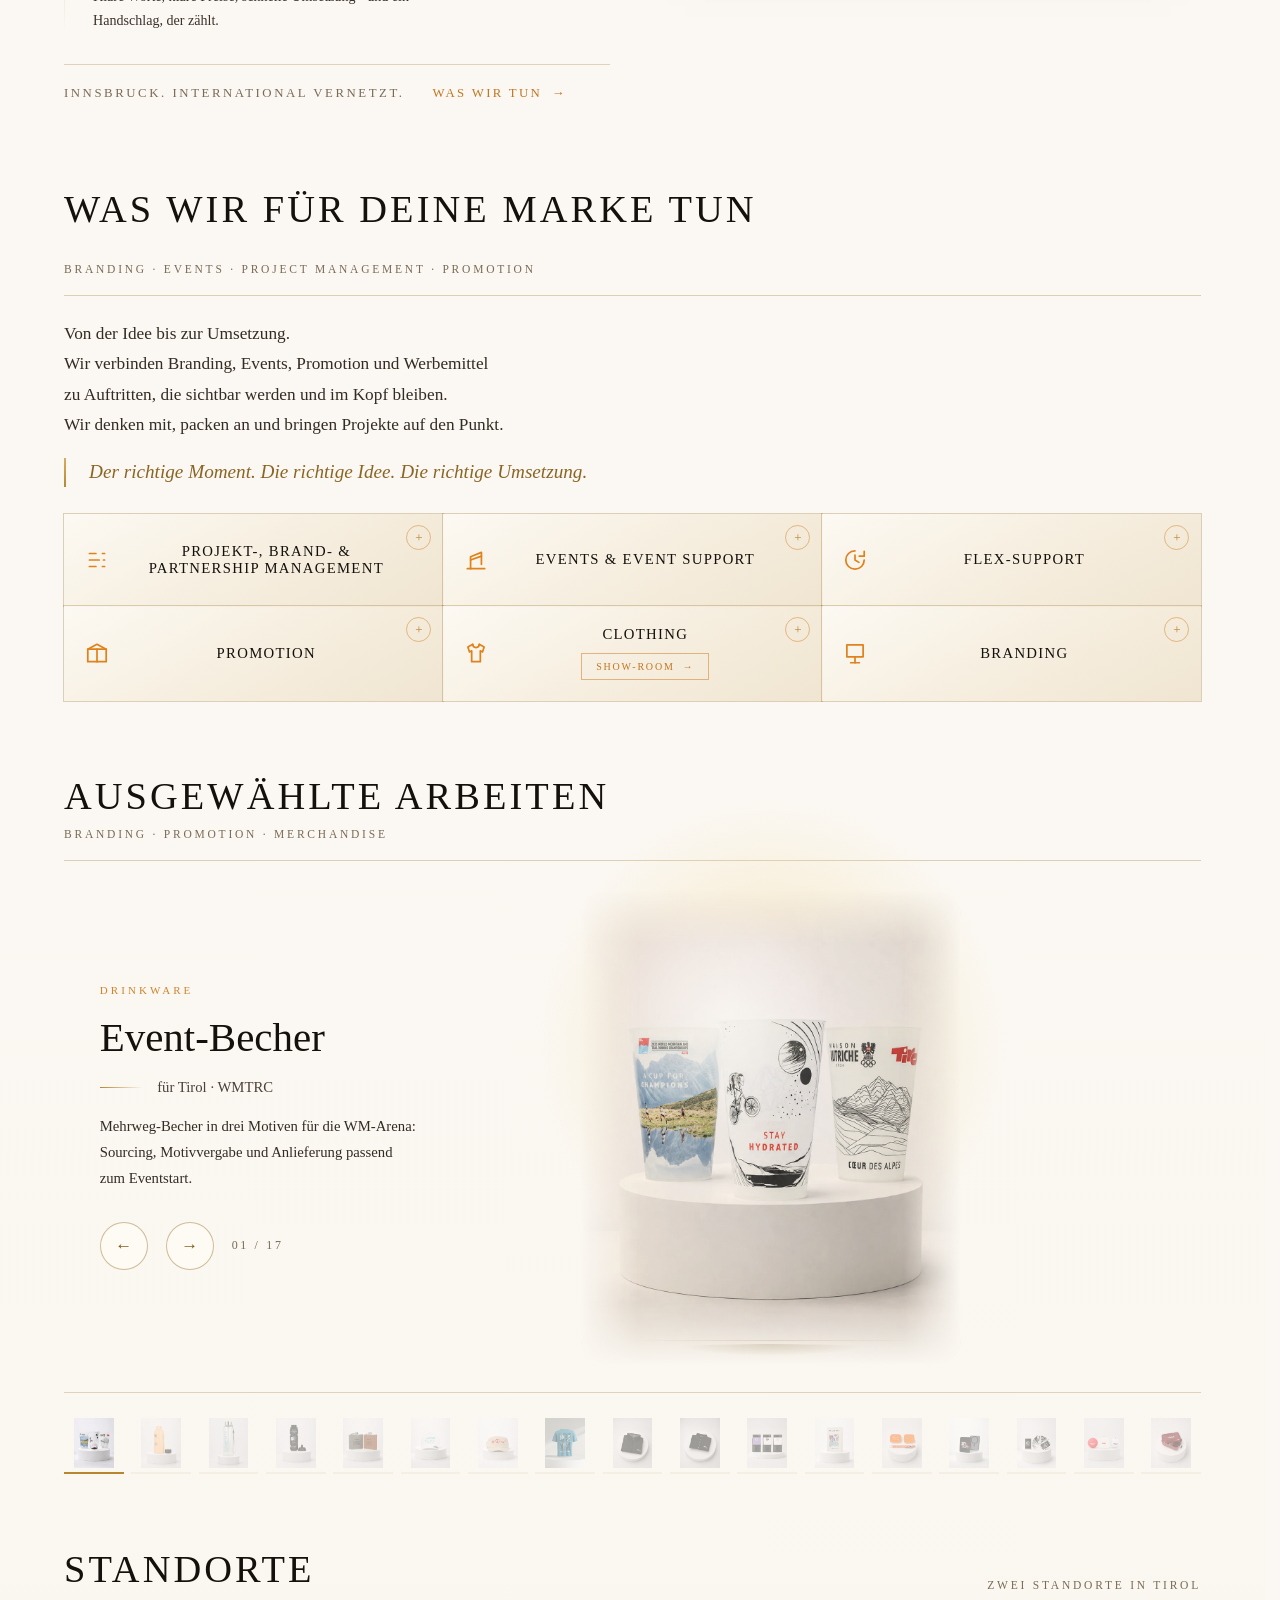
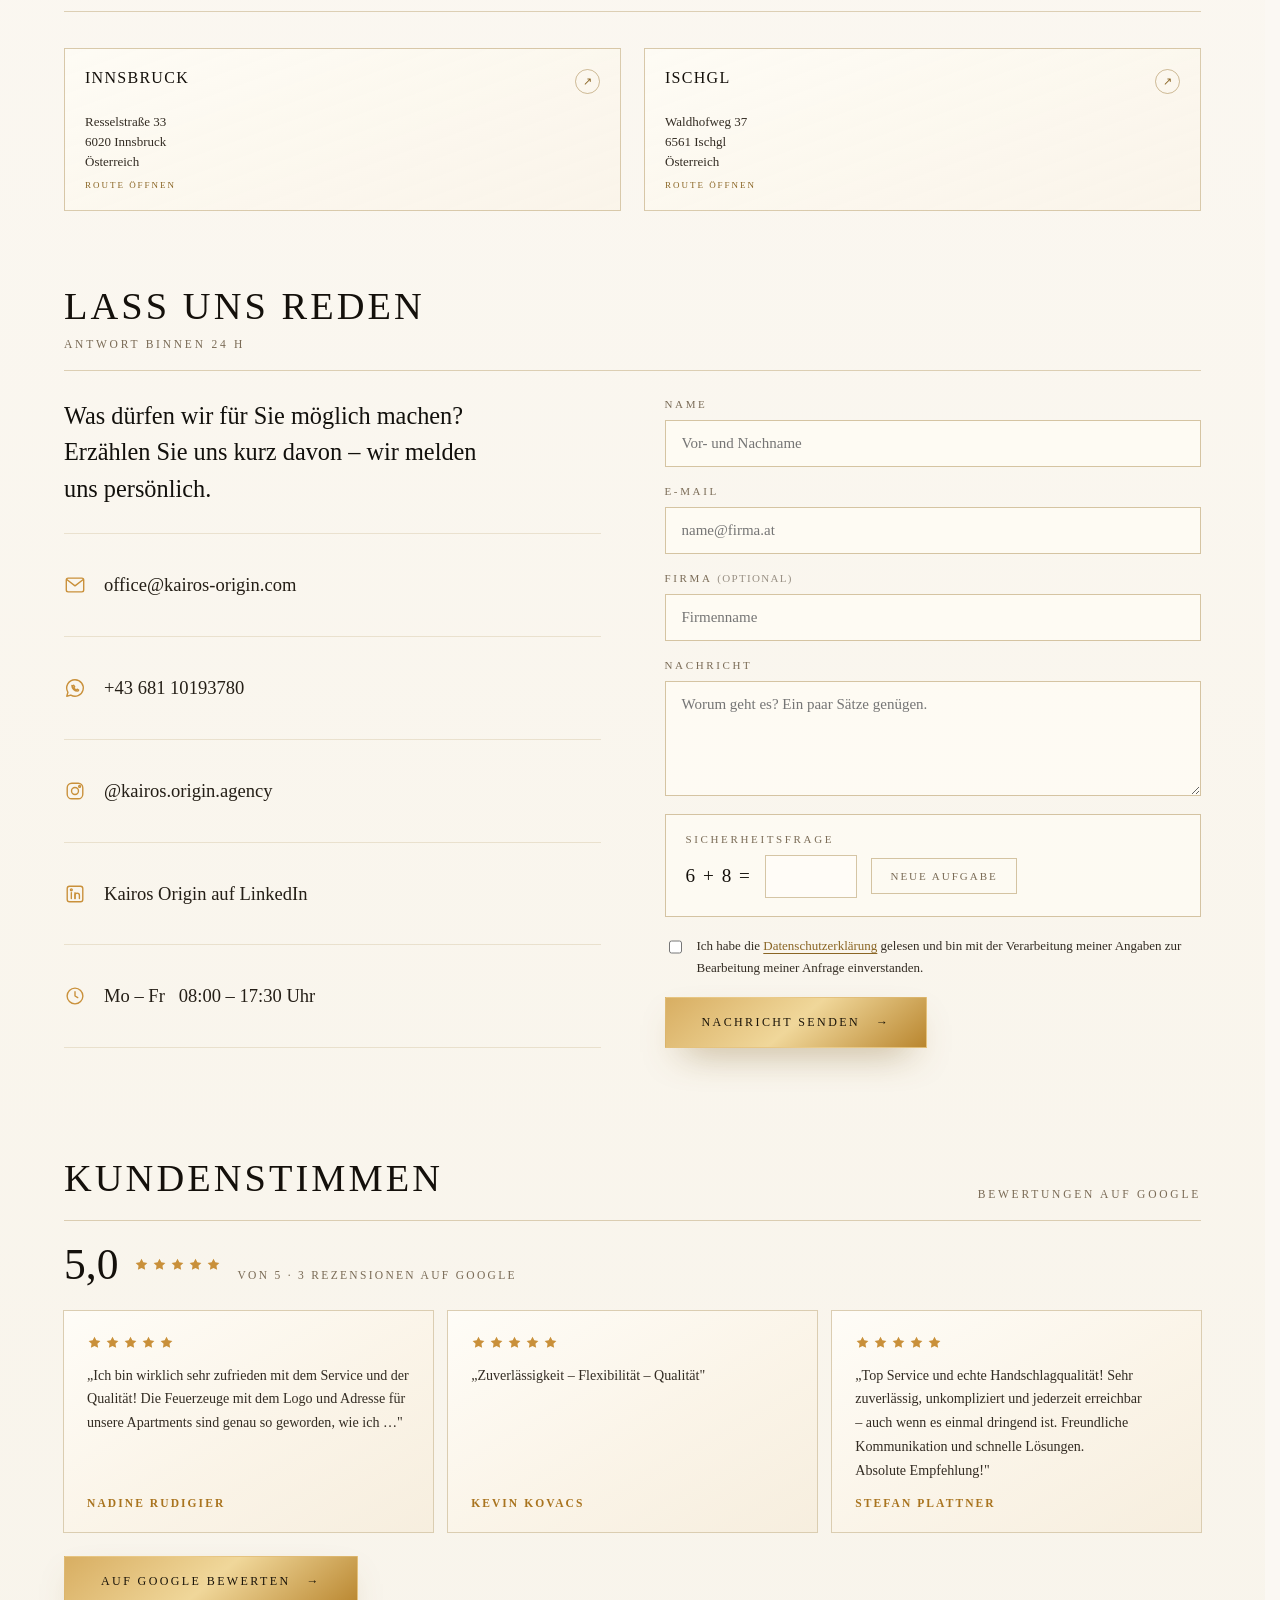
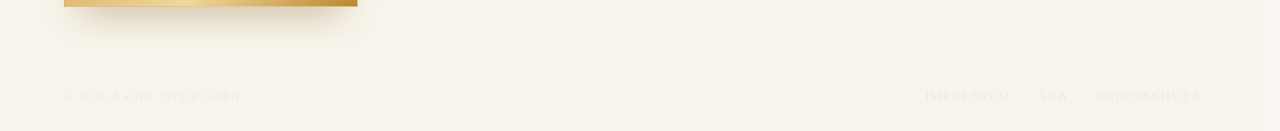
==== commit d4251c57: "Add files via upload" ====
--- a/index.html
+++ b/index.html
@@ -4,8 +4,10 @@
 <meta charset="utf-8">
 <meta name="viewport" content="width=device-width, initial-scale=1">
 <title>Werbeagentur Innsbruck &amp; Tirol | Events, Werbemittel, Branding — Kairos Origin</title>
-<meta name="description" content="Werbeagentur aus Innsbruck: Events, Werbemittel, Textilveredelung, Branding und Projektsteuerung aus einer Hand. Standorte in Götzens, Innsbruck und Ischgl.">
-<meta name="robots" content="index, follow, max-image-preview:large, max-snippet:-1">
+<meta name="description" content="Werbeagentur aus Innsbruck: Events, Werbemittel, Textilveredelung, Branding und Projektsteuerung aus einer Hand. Standorte in Innsbruck und Ischgl.">
+<meta name="robots" content="noindex, nofollow">
+<!-- Vorschaufassung für den Kunden. Nicht indexieren, damit sie der echten
+     Domain kairos-origin.com nicht als Doppelinhalt in die Quere kommt. -->
 <meta name="author" content="Kairos Origin GmbH">
 <meta name="geo.region" content="AT-7">
 <meta name="geo.placename" content="Innsbruck, Tirol">
@@ -19,18 +21,18 @@
 <meta property="og:type" content="website">
 <meta property="og:site_name" content="Kairos Origin">
 <meta property="og:locale" content="de_AT">
-<meta property="og:url" content="https://rudimate058.github.io/kairos-origin/">
+<meta property="og:url" content="https://kairos-origin.com/">
 <meta property="og:title" content="Kairos Origin — Werbeagentur Innsbruck">
 <meta property="og:description" content="Events, Werbemittel, Textil, Branding und Projektsteuerung aus einer Hand.">
-<meta property="og:image" content="https://rudimate058.github.io/kairos-origin/assets/share.webp">
+<meta property="og:image" content="https://kairos-origin.com/assets/share.webp">
 <meta property="og:image:width" content="1200">
 <meta property="og:image:height" content="630">
 <meta property="og:image:alt" content="Kairos Origin — Seize the moment">
 <meta name="twitter:card" content="summary_large_image">
-<link rel="canonical" href="https://rudimate058.github.io/kairos-origin/">
-<link rel="alternate" hreflang="de-AT" href="https://rudimate058.github.io/kairos-origin/">
-<link rel="alternate" hreflang="en" href="https://rudimate058.github.io/kairos-origin/en/">
-<link rel="alternate" hreflang="x-default" href="https://rudimate058.github.io/kairos-origin/">
+<link rel="canonical" href="https://kairos-origin.com/">
+<link rel="alternate" hreflang="de-AT" href="https://kairos-origin.com/">
+<link rel="alternate" hreflang="en" href="https://kairos-origin.com/en/">
+<link rel="alternate" hreflang="x-default" href="https://kairos-origin.com/">
 <link rel="stylesheet" href="css/style.css">
 
 <!-- Damit das grosse Kopfbild und das Logo sofort geladen werden (schnellere
@@ -46,13 +48,13 @@
 {
   "@context": "https://schema.org",
   "@type": "ProfessionalService",
-  "@id": "https://rudimate058.github.io/kairos-origin/#organisation",
+  "@id": "https://kairos-origin.com/#organisation",
   "name": "Kairos Origin GmbH",
   "alternateName": "Kairos Origin",
   "description": "Werbeagentur aus Innsbruck für Events, Werbemittel, Textilveredelung, Branding und Projektsteuerung.",
-  "url": "https://rudimate058.github.io/kairos-origin/",
-  "logo": "https://rudimate058.github.io/kairos-origin/assets/logo.webp",
-  "image": "https://rudimate058.github.io/kairos-origin/assets/share.webp",
+  "url": "https://kairos-origin.com/",
+  "logo": "https://kairos-origin.com/assets/logo.webp",
+  "image": "https://kairos-origin.com/assets/share.webp",
   "email": "office@kairos-origin.com",
   "telephone": "+4368110193780",
   "vatID": "ATU82598958",
@@ -68,18 +70,6 @@
     "addressCountry": "AT"
   },
   "location": [
-    {
-      "@type": "Place",
-      "name": "Kairos Origin — Götzens",
-      "address": {
-        "@type": "PostalAddress",
-        "streetAddress": "Franz-Singer-Straße 5",
-        "postalCode": "6091",
-        "addressLocality": "Götzens",
-        "addressRegion": "Tirol",
-        "addressCountry": "AT"
-      }
-    },
     {
       "@type": "Place",
       "name": "Kairos Origin — Innsbruck",
@@ -105,6 +95,12 @@
       }
     }
   ],
+  "openingHoursSpecification": {
+    "@type": "OpeningHoursSpecification",
+    "dayOfWeek": ["Monday", "Tuesday", "Wednesday", "Thursday", "Friday"],
+    "opens": "08:00",
+    "closes": "17:30"
+  },
   "areaServed": [
     { "@type": "AdministrativeArea", "name": "Tirol" },
     { "@type": "Country", "name": "Österreich" },
@@ -135,9 +131,9 @@
   "@context": "https://schema.org",
   "@type": "WebSite",
   "name": "Kairos Origin",
-  "url": "https://rudimate058.github.io/kairos-origin/",
+  "url": "https://kairos-origin.com/",
   "inLanguage": "de-AT",
-  "publisher": { "@id": "https://rudimate058.github.io/kairos-origin/#organisation" }
+  "publisher": { "@id": "https://kairos-origin.com/#organisation" }
 }
 </script>
 </head>
@@ -234,17 +230,17 @@
         <div class="agentur-punkte">
           <div class="agentur-punkt">
             <span class="ziffer">01</span>
-            <h4>Wir denken mit</h4>
+            <h3>Wir denken mit</h3>
             <p>Von der ersten Idee bis zum Endprodukt:<br>Wir&nbsp;verbinden Strategie, Kreativität,<br>Produktion und Umsetzung.</p>
           </div>
           <div class="agentur-punkt">
             <span class="ziffer">02</span>
-            <h4>Wir setzen um</h4>
+            <h3>Wir setzen um</h3>
             <p>Events, Textil, Promotion und Branding aus einer Hand - direkt und unkompliziert.</p>
           </div>
           <div class="agentur-punkt">
             <span class="ziffer">03</span>
-            <h4>Wir packen an</h4>
+            <h3>Wir packen an</h3>
             <p>Klare Worte, klare Preise, schnelle Umsetzung - und ein Handschlag, der zählt.</p>
           </div>
         </div>
@@ -481,29 +477,18 @@
         </div>
       </div>
 
-      <!-- ==========================================================
-           FORMULAR — versendet über FormSubmit (formsubmit.co).
-           Das Formular schickt die Eingaben an FormSubmit, der Dienst
-           leitet sie als E-Mail an office@kairos-origin.com weiter. Kein eigener
-           Server nötig, laeuft also auch auf GitHub Pages.
-
-           EINMALIGE FREISCHALTUNG: Beim ersten Absenden kommt eine
-           Bestaetigungsmail von FormSubmit an office@kairos-origin.com.
-           Darin den Link anklicken — danach laeuft es dauerhaft.
-
-           Auf eigenem Hosting mit PHP ist kontakt.php.txt die
-           datenschutzfreundlichere Alternative (siehe LIESMICH.md).
+      <!-- ================= ACHTUNG: SCHAUFORMULAR =================
+           Dieses Formular ist derzeit eine reine DARSTELLUNG. Es verschickt
+           NICHTS. Ein Formular braucht einen Server, der die Nachricht
+           weitergibt; auf GitHub Pages gibt es den nicht.
+
+           ZUM SCHARFSTELLEN nach dem Umzug auf echtes Hosting (siehe
+           website/MERKZETTEL-FORMULAR.md):
+             1. kontakt.php in den Ordner der Seite legen
+             2. hier action="kontakt.php" method="post" ergaenzen
+             3. in js/main.js die Zeile FORMULAR_SCHAUMODUS auf false setzen
            ========================================================== -->
-      <form class="kontakt-formular" id="kontaktformular" novalidate
-            action="https://formsubmit.co/office@kairos-origin.com" method="post">
-
-        <!-- Steuerfelder fuer FormSubmit, fuer Besucher unsichtbar -->
-        <input type="hidden" name="_subject" value="Neue Anfrage über kairos-origin.com">
-        <input type="hidden" name="_captcha" value="false">
-        <input type="hidden" name="_template" value="table">
-        <input type="hidden" name="_next" value="https://rudimate058.github.io/kairos-origin/danke.html">
-        <input type="hidden" name="_honey" value="">
-
+      <form class="kontakt-formular" id="kontaktformular" novalidate>
 
         <label class="feld">
           <span>Name</span>
@@ -549,7 +534,7 @@
 
         <label class="zustimmung">
           <input type="checkbox" name="zustimmung" required>
-          <span>Ich habe die <a href="#" data-oeffnen="datenschutz">Datenschutzerklärung</a> gelesen und bin damit einverstanden, dass meine Angaben zur Bearbeitung meiner Anfrage verarbeitet und dazu über den Dienst FormSubmit (USA) an uns übermittelt werden.</span>
+          <span>Ich habe die <a href="#" data-oeffnen="datenschutz">Datenschutzerklärung</a> gelesen und bin mit der Verarbeitung meiner Angaben zur Bearbeitung meiner Anfrage einverstanden.</span>
         </label>
 
         <button type="submit" class="knopf-gold">Nachricht senden <span>→</span></button>
@@ -594,7 +579,7 @@
     </div>
 
     <div class="stimmen-fuss">
-      <a class="knopf-gold" href="https://www.google.com/maps/search/?api=1&amp;query=Kairos%20Origin%20Resselstra%C3%9Fe%2033%206020%20Innsbruck" target="_blank" rel="noopener">Auf Google bewerten <span>→</span></a>
+      <a class="knopf-gold" href="https://share.google/VQes5vva1qj1EicPK" target="_blank" rel="noopener">Auf Google bewerten <span>→</span></a>
     </div>
   </section>
 
@@ -741,8 +726,8 @@
           <p>Beim Aufruf unserer Website werden automatisch technische Zugriffsdaten übertragen (IP-Adresse, Browsertyp, Betriebssystem, Referrer-URL, Datum und Uhrzeit des Zugriffs). Diese Daten dienen ausschließlich dem sicheren technischen Betrieb der Website und werden nicht zur Identifikation einzelner Personen verwendet. Rechtsgrundlage: Art. 6 Abs. 1 lit. f DSGVO (berechtigtes Interesse).</p>
         </section>
         <section>
-          <h3>3. Kontaktformular und Kontaktaufnahme</h3>
-          <p>Diese Website enthält ein Kontaktformular. Die darin eingegebenen Angaben (Name, E-Mail-Adresse, Firma, Inhalt der Nachricht) werden zur Zustellung an uns über den Dienst <strong>FormSubmit</strong> verarbeitet. FormSubmit wird von Formsubmit.co betrieben und hat seinen Sitz in den Vereinigten Staaten. Beim Absenden des Formulars werden Ihre Angaben sowie Ihre IP-Adresse an FormSubmit übermittelt und von dort als E-Mail an uns weitergeleitet; eine Übermittlung in ein Drittland im Sinne des Kapitels V DSGVO findet damit statt. Rechtsgrundlage ist Ihre Einwilligung nach Art. 6 Abs. 1 lit. a DSGVO, die Sie mit dem Setzen des Hakens vor dem Absenden erteilen, sowie Art. 6 Abs. 1 lit. b DSGVO zur Bearbeitung Ihrer Anfrage. Die Einwilligung können Sie jederzeit widerrufen; die Rechtmäßigkeit der bis zum Widerruf erfolgten Verarbeitung bleibt unberührt. Einzelheiten zur Verarbeitung durch FormSubmit finden Sie unter <a href="https://formsubmit.co/privacy" target="_blank" rel="noopener">formsubmit.co/privacy</a>.<br><br>Sie können uns Ihre Anfrage stattdessen jederzeit ohne Nutzung des Formulars direkt per E-Mail, Telefon oder WhatsApp zukommen lassen. In diesem Fall verarbeiten wir Ihre Angaben ausschließlich zur Bearbeitung Ihrer Anfrage; eine Weitergabe an Dritte erfolgt nicht, ausgenommen unser Hosting- und E-Mail-Anbieter als Auftragsverarbeiter. Rechtsgrundlage: Art. 6 Abs. 1 lit. b DSGVO. Ihre Daten werden nach vollständiger Bearbeitung gelöscht, sofern keine gesetzlichen Aufbewahrungspflichten entgegenstehen.<br><br>Bei Kontaktaufnahme über WhatsApp gelten zusätzlich die Datenschutzbestimmungen von WhatsApp Ireland Limited.</p>
+          <h3>3. Kontaktaufnahme</h3>
+          <p>Über das Kontaktformular können Sie uns Name, E-Mail-Adresse, optional den Firmennamen und Ihre Nachricht übermitteln. Diese Angaben werden ausschließlich zur Bearbeitung Ihrer Anfrage verwendet, per E-Mail an unser Postfach weitergeleitet und nicht auf der Website gespeichert. Rechtsgrundlage ist Art. 6 Abs. 1 lit. b DSGVO (Vertragsanbahnung) bzw. lit. f (berechtigtes Interesse an der Beantwortung). Zum Schutz vor automatisierten Zusendungen werden eine Sicherheitsfrage, ein unsichtbares Prüffeld und die Anzahl der Absendungen pro Internetanschluss ausgewertet; die IP-Adresse wird dabei nur in verkürzter, nicht rückführbarer Form für maximal eine Stunde verarbeitet. Alternativ erreichen Sie uns über E-Mail, Telefon oder WhatsApp. Wenn Sie uns auf einem dieser Wege schreiben, verarbeiten wir Ihre Angaben (Name, Kontaktdaten, Inhalt der Nachricht) ausschließlich zur Bearbeitung Ihrer Anfrage. Eine Speicherung in einer Datenbank auf dem Webserver findet nicht statt. Eine Weitergabe an Dritte erfolgt nicht; ausgenommen ist unser Hosting- und E-Mail-Anbieter, der als Auftragsverarbeiter auf Grundlage eines Auftragsverarbeitungsvertrages tätig ist. Rechtsgrundlage: Art. 6 Abs. 1 lit. b DSGVO. Ihre Daten werden nach vollständiger Bearbeitung gelöscht, sofern keine gesetzlichen Aufbewahrungspflichten entgegenstehen.<br><br>Bei Kontaktaufnahme über WhatsApp gelten zusätzlich die Datenschutzbestimmungen von WhatsApp Ireland Limited.</p>
         </section>
         <section>
           <h3>4. Cookies und Analyse</h3>
@@ -761,15 +746,15 @@
           <p>Die Website wird auf Servern innerhalb der EU betrieben. Die Übertragung erfolgt verschlüsselt via HTTPS. Mit unserem Hosting-Anbieter besteht ein Auftragsverarbeitungsvertrag gemäß Art. 28 DSGVO. Es gelten ergänzend die Datenschutzbestimmungen unseres Hosting-Anbieters.</p>
         </section>
         <section>
-          <h3>9. Externe Links und Messenger</h3>
+          <h3>8. Externe Links und Messenger</h3>
           <p>Diese Website verlinkt auf externe Dienste (Instagram, LinkedIn, WhatsApp, Google Maps). Es sind keine Inhalte dieser Dienste in die Website eingebettet; eine Datenübertragung an diese Anbieter findet erst statt, wenn Sie einen entsprechenden Link aktiv anklicken. Danach gelten ausschließlich die Datenschutzbestimmungen des jeweiligen Anbieters. Nehmen Sie über WhatsApp Kontakt zu uns auf, werden die dabei anfallenden Daten nach den Bestimmungen des Anbieters verarbeitet.</p>
         </section>
         <section>
-          <h3>10. Keine automatisierte Entscheidungsfindung</h3>
+          <h3>9. Keine automatisierte Entscheidungsfindung</h3>
           <p>Eine automatisierte Entscheidungsfindung einschließlich Profiling gemäß Art. 22 DSGVO findet nicht statt.</p>
         </section>
         <section>
-          <h3>11. Aktualität</h3>
+          <h3>10. Aktualität</h3>
           <p>Diese Datenschutzerklärung kann bei Änderungen der Rechtslage oder des Dienstes aktualisiert werden. Stand: September 2026.</p>
         </section>
       </div>
--- a/css/style.css
+++ b/css/style.css
@@ -0,0 +1,3090 @@
+/* ==========================================================================
+   Kairos Origin — Stylesheet
+   Aufbau:
+     1. Grundlagen & Farben
+     2. Animationen
+     3. Kopfbereich (Hero)
+     4. Partner-Laufband
+     5. Agentur
+     6. Leistungen
+     7. Arbeiten (Produktvitrine)
+     8. Standorte
+     9. Kontakt & Fußbereich
+    10. Overlays (Impressum, Datenschutz, Cookies, Grossansicht)
+    11. Schaltflaechen unten rechts
+    12. Dankeseite
+    12b. Tablet
+    13. Mobil
+   ========================================================================== */
+
+/* ---------- 1. Grundlagen & Farben --------------------------------------- */
+
+:root {
+  --tinte:        #1f1b17;  /* Fliesstext */
+  --tinte-dunkel: #14100b;  /* Ueberschriften */
+  --tinte-hell:   #332c23;
+  --grau:         #7a6b56;  /* Kleintext, Labels */
+  --gold:         #b9862f;
+  --gold-hell:    #d8ae62;
+  --gold-tief:    #8a6524;
+  --orange:       #d1832c;  /* Akzent / Hover */
+  --papier:       #fbf8f3;  /* Seitenhintergrund */
+  --linie:        rgba(150, 112, 42, 0.3);
+  --linie-fein:   rgba(150, 112, 42, 0.16);
+  --karte:        linear-gradient(150deg, rgba(255,253,248,.92) 0%, rgba(251,244,231,.82) 55%, rgba(246,236,218,.76) 100%);
+  --karte-hover:  linear-gradient(150deg, rgba(255,254,251,1) 0%, rgba(254,250,242,.97) 55%, rgba(252,245,232,.94) 100%);
+  --glanz:        inset 3px 0 0 rgba(209,131,44,.85), 0 0 28px rgba(201,152,58,.18);
+  --serif:        'Palatino Linotype', 'Book Antiqua', Palatino, 'URW Palladio L', Georgia, serif;
+}
+
+* { box-sizing: border-box; }
+
+html {
+  scroll-behavior: smooth;
+  /* Platz fuer die Bildlaufleiste bleibt immer reserviert. Sonst springt die
+     Seite seitlich, sobald ein Fenster das Scrollen sperrt. */
+  scrollbar-gutter: stable;
+}
+
+body {
+  margin: 0;
+  background: var(--papier) url('../assets/hintergrund.webp') center top / cover fixed no-repeat;
+  font-family: var(--serif);
+  color: var(--tinte);
+}
+
+a { color: var(--tinte); text-decoration: none; }
+a:hover { color: #a9741f; }
+
+/* Sichtbarer Fokusrahmen fuer Tastaturbedienung. Mausklicks zeigen ihn nicht. */
+a:focus-visible,
+button:focus-visible,
+input:focus-visible,
+textarea:focus-visible,
+[tabindex]:focus-visible {
+  outline: 2px solid #c2761f;
+  outline-offset: 3px;
+}
+
+::selection {
+  background: rgba(216,174,98,.4);
+  color: var(--tinte-dunkel);
+}
+
+/* Sperrt das Scrollen, solange ein Fenster offen ist */
+body.fenster-offen { overflow: hidden; }
+
+img { display: block; }
+
+/* Text nur fuer Suchmaschinen und Screenreader, optisch nicht vorhanden */
+.nur-vorlesen {
+  position: absolute;
+  width: 1px;
+  height: 1px;
+  padding: 0;
+  margin: -1px;
+  overflow: hidden;
+  clip: rect(0 0 0 0);
+  clip-path: inset(50%);
+  white-space: nowrap;
+  border: 0;
+}
+
+h1, h2, h3, h4 { margin: 0; font-weight: 500; }
+p { margin: 0; text-wrap: pretty; }
+
+/* Verlauf, der den Hintergrund nach unten hin ausblendet */
+.seiten-verlauf {
+  position: absolute;
+  inset: 0;
+  z-index: 0;
+  pointer-events: none;
+  background: linear-gradient(180deg, rgba(251,248,243,0) 0%, rgba(251,248,243,0) 48%,
+              rgba(250,246,238,.62) 68%, rgba(249,245,236,.86) 84%, rgba(248,244,235,.93) 100%);
+}
+
+.seite { position: relative; width: 100%; }
+
+section { position: relative; z-index: 1; }
+
+/* Wiederkehrender Abschnittskopf: Titel links, Beschriftung rechts */
+.abschnitt {
+  padding: clamp(40px, 5.5vh, 74px) clamp(18px, 5vw, 76px) clamp(18px, 2.6vh, 34px);
+}
+
+.abschnitt-kopf {
+  display: flex;
+  align-items: flex-end;
+  justify-content: space-between;
+  gap: 32px;
+  flex-wrap: wrap;
+  padding-bottom: 20px;
+  border-bottom: 1px solid var(--linie);
+}
+
+.abschnitt-kopf h2 {
+  font-size: clamp(26px, 3vw, 44px);
+  letter-spacing: .08em;
+  text-transform: uppercase;
+  color: var(--tinte-dunkel);
+}
+
+.abschnitt-kopf span {
+  font-size: clamp(11px, .9vw, 13px);
+  letter-spacing: .24em;
+  text-transform: uppercase;
+  color: var(--grau);
+}
+
+/* Bei "Ausgewaehlte Arbeiten" und "Lass uns reden" steht die Unterzeile links unter der Ueberschrift */
+#agency .abschnitt-kopf { align-items: center; }
+#agency .abschnitt-kopf span { margin-left: auto; }
+
+#work .abschnitt-kopf,
+#contact .abschnitt-kopf {
+  flex-direction: column;
+  align-items: flex-start;
+  gap: 10px;
+}
+
+/* Goldene Schaltflaeche */
+.knopf-gold {
+  display: inline-flex;
+  align-items: center;
+  gap: 16px;
+  padding: 17px 36px;
+  border: 1px solid rgba(232,199,131,.7);
+  background: linear-gradient(140deg, #d8ae62 0%, #f0d79a 50%, #b9862f 100%);
+  color: #1a1409;
+  font-family: inherit;
+  font-size: 12px;
+  font-weight: 500;
+  letter-spacing: .2em;
+  text-transform: uppercase;
+  cursor: pointer;
+  box-shadow: 0 16px 38px -18px rgba(120,86,20,.8);
+  transition: box-shadow .35s ease, transform .3s ease;
+}
+
+.knopf-gold:hover {
+  color: #1a1409;
+  transform: translateY(-2px);
+  box-shadow: 0 20px 44px -16px rgba(120,86,20,1), 0 0 30px rgba(214,168,74,.5);
+}
+
+/* Runder Pfeilknopf */
+.knopf-rund {
+  display: flex;
+  align-items: center;
+  justify-content: center;
+  width: 48px;
+  height: 48px;
+  border-radius: 50%;
+  border: 1px solid rgba(150,112,42,.45);
+  background: rgba(255,252,245,.75);
+  color: #7d5716;
+  font-family: inherit;
+  font-size: 17px;
+  line-height: 1;
+  cursor: pointer;
+  transition: border-color .35s ease, color .35s ease, box-shadow .35s ease, background .35s ease;
+}
+
+.knopf-rund:hover {
+  color: #1a1409;
+  border-color: rgba(226,183,96,.95);
+  background: linear-gradient(140deg, #d8ae62 0%, #f0d79a 50%, #c1913f 100%);
+  box-shadow: 0 0 24px rgba(214,168,74,.5);
+}
+
+/* ---------- 2. Animationen ----------------------------------------------- */
+
+@keyframes glanz {
+  0%   { transform: translateX(-40%) skewX(-12deg); opacity: 0; }
+  14%  { opacity: .5; }
+  100% { transform: translateX(150%) skewX(-12deg); opacity: 0; }
+}
+
+@keyframes aufsteigen {
+  from { opacity: 0; transform: translateY(20px); }
+  to   { opacity: 1; transform: translateY(0); }
+}
+
+@keyframes pulsieren {
+  0%   { box-shadow: 0 18px 40px -18px rgba(120,86,20,.9), 0 0 0 0 rgba(214,168,74,.55); }
+  70%  { box-shadow: 0 18px 40px -18px rgba(120,86,20,.9), 0 0 0 18px rgba(214,168,74,0); }
+  100% { box-shadow: 0 18px 40px -18px rgba(120,86,20,.9), 0 0 0 0 rgba(214,168,74,0); }
+}
+
+@keyframes einblenden-unten {
+  from { opacity: 0; transform: translateY(26px) scale(.97); }
+  to   { opacity: 1; transform: translateY(0) scale(1); }
+}
+
+@keyframes laufband {
+  from { transform: translateX(0); }
+  to   { transform: translateX(-50%); }
+}
+
+@media (prefers-reduced-motion: reduce) {
+  *, *::before, *::after {
+    animation-duration: .001ms !important;
+    animation-iteration-count: 1 !important;
+    transition-duration: .001ms !important;
+  }
+  html { scroll-behavior: auto; }
+}
+
+/* ---------- 3. Kopfbereich (Hero) ---------------------------------------- */
+
+/* Der Kopfbereich fuellt den Bildschirm nur dann ganz, wenn das Logo ihn auch
+   ausfuellen kann — siehe die Regel mit min-aspect-ratio weiter unten. */
+.hero {
+  overflow: hidden;
+}
+
+.hero-vignette {
+  position: absolute;
+  inset: 0;
+  pointer-events: none;
+  opacity: .45;
+  background: radial-gradient(115% 80% at 50% 45%, rgba(255,254,250,.5) 0%, rgba(255,250,240,0) 55%, rgba(120,88,40,.14) 100%);
+}
+
+.hero-glanz {
+  position: absolute;
+  top: 0;
+  left: 0;
+  width: 38%;
+  height: 100%;
+  pointer-events: none;
+  mix-blend-mode: screen;
+  background: linear-gradient(90deg, rgba(255,255,255,0) 0%, rgba(255,247,227,.85) 50%, rgba(255,255,255,0) 100%);
+  animation: glanz 10s cubic-bezier(.4,0,.2,1) infinite;
+}
+
+/* Standard: der Kopfbereich ist so hoch wie sein Inhalt. Damit bleibt der
+   Abstand von Logo zu Navigation und zu den Schaltflaechen bei schmalen
+   Fenstern gleich — vorher blieb dort Leerraum stehen, weil das Logo mit
+   der Breite schrumpft, der Bereich aber die volle Bildschirmhoehe behielt. */
+.hero-inhalt {
+  position: relative;
+  display: flex;
+  flex-direction: column;
+  padding: clamp(14px, 3vw, 40px) clamp(16px, 5vw, 76px) clamp(6px, 1vh, 14px);
+}
+
+/* Ist das Fenster breiter als hoch, wird das Logo gross genug, um den
+   Bildschirm zu tragen — dann darf der Kopfbereich ihn ganz einnehmen. */
+@media (min-aspect-ratio: 7/8) {
+  .hero-inhalt {
+    height: auto;
+    min-height: min(82svh, 100svh);
+  }
+
+  .hero-mitte { flex: 1; padding-top: 0; }
+}
+
+/* Navigation: links die Wortmarke, rechts der Menueknopf. Die vier Punkte
+   liegen im Vollbildmenue (siehe weiter unten) — dadurch bleibt der
+   Kopfbereich frei fuer das Logo. */
+.hauptnav {
+  position: relative;
+  z-index: 2;
+  display: flex;
+  align-items: center;
+  justify-content: space-between;
+  gap: clamp(14px, 3vw, 40px);
+}
+
+.nav-wortmarke {
+  font-size: clamp(10.5px, .95vw, 13px);
+  font-weight: 700;
+  letter-spacing: .36em;
+  text-transform: uppercase;
+  color: var(--gold-tief);
+  white-space: nowrap;
+}
+
+/* Der Knopf: klare, geschlossene Box mit vollem Rahmen und ruhigem Grund. */
+.menue-knopf {
+  display: flex;
+  align-items: center;
+  gap: 14px;
+  padding: 12px 22px;
+  border: 1px solid rgba(150,112,42,.55);
+  background: rgba(255,252,245,.86);
+  backdrop-filter: blur(8px);
+  -webkit-backdrop-filter: blur(8px);
+  box-shadow: 0 12px 30px -24px rgba(120,86,20,.75);
+  color: var(--tinte-dunkel);
+  font-family: inherit;
+  font-size: clamp(11px, .95vw, 13px);
+  font-weight: 700;
+  letter-spacing: .26em;
+  text-transform: uppercase;
+  cursor: pointer;
+  transition: border-color .4s ease, box-shadow .4s ease, color .35s ease,
+              background-color .4s ease;
+}
+
+.menue-knopf:hover,
+.menue-knopf:focus-visible {
+  border-color: var(--gold);
+  background: rgba(255,253,248,.96);
+  box-shadow: 0 12px 30px -24px rgba(120,86,20,.75), 0 0 26px rgba(214,168,74,.28);
+  color: #8a6524;
+}
+
+.menue-wort { line-height: 1; }
+
+.menue-striche {
+  display: grid;
+  gap: 4px;
+  width: 20px;
+}
+
+.menue-striche span {
+  display: block;
+  height: 1.5px;
+  background: var(--gold);
+  transition: width .4s cubic-bezier(.2,.7,.2,1), background-color .35s ease;
+}
+
+.menue-striche span:nth-child(2) { width: 66%; margin-left: auto; }
+.menue-knopf:hover .menue-striche span:nth-child(2) { width: 100%; }
+
+/* ----- Das Vollbildmenue -------------------------------------------------
+   Aufbau wie ein Register: vier Zeilen ueber die volle Breite, jede von einer
+   Goldhaarlinie getragen. Beim Ueberfahren wandert die Zeile nach rechts und
+   die Linie zieht in Gold nach. Im Hintergrund steht das Logo als
+   Wasserzeichen. */
+.vollmenue {
+  position: fixed;
+  inset: 0;
+  z-index: 80;
+  display: flex;
+  flex-direction: column;
+  padding: clamp(20px, 4vh, 42px) clamp(20px, 6vw, 96px) clamp(20px, 4vh, 40px);
+  background:
+    radial-gradient(120% 80% at 50% 0%, rgba(240,215,154,.24) 0%, rgba(251,248,243,0) 62%),
+    rgba(251,248,243,.975);
+  backdrop-filter: blur(18px);
+  -webkit-backdrop-filter: blur(18px);
+  opacity: 0;
+  visibility: hidden;
+  transition: opacity .5s ease, visibility .5s ease;
+}
+
+.vollmenue[hidden] { display: none; }
+.vollmenue[data-offen="ja"] { opacity: 1; visibility: visible; }
+
+/* Logo als ruhiges Wasserzeichen */
+.vollmenue-schatten {
+  position: absolute;
+  top: 50%;
+  left: 50%;
+  width: min(760px, 78vw);
+  transform: translate(-50%, -50%) scale(1.04);
+  opacity: 0;
+  filter: saturate(.5);
+  pointer-events: none;
+  transition: opacity 1s ease .15s, transform 1.4s cubic-bezier(.2,.7,.2,1);
+}
+
+.vollmenue[data-offen="ja"] .vollmenue-schatten {
+  opacity: .07;
+  transform: translate(-50%, -50%) scale(1);
+}
+
+/* Kopfzeile im Menue */
+.vollmenue-kopf {
+  position: relative;
+  z-index: 2;
+  display: flex;
+  align-items: center;
+  justify-content: space-between;
+  gap: 20px;
+  padding-bottom: clamp(12px, 2vh, 20px);
+  border-bottom: 1px solid rgba(150,112,42,.22);
+}
+
+.vollmenue-marke {
+  font-size: clamp(10px, .9vw, 12px);
+  font-weight: 700;
+  letter-spacing: .36em;
+  text-transform: uppercase;
+  color: var(--gold-tief);
+}
+
+.vollmenue-zu {
+  display: flex;
+  align-items: center;
+  gap: 11px;
+  padding: 0;
+  border: none;
+  background: none;
+  color: var(--grau);
+  font-family: inherit;
+  font-size: 10px;
+  font-weight: 700;
+  letter-spacing: .26em;
+  text-transform: uppercase;
+  cursor: pointer;
+  transition: color .35s ease;
+}
+
+.vollmenue-zu:hover,
+.vollmenue-zu:focus-visible { color: var(--orange); }
+
+.vollmenue-zu-kreuz {
+  position: relative;
+  width: 16px;
+  height: 16px;
+}
+
+.vollmenue-zu-kreuz::before,
+.vollmenue-zu-kreuz::after {
+  content: '';
+  position: absolute;
+  top: 50%;
+  left: 0;
+  width: 100%;
+  height: 1.5px;
+  background: var(--gold);
+  transition: background-color .35s ease, transform .45s cubic-bezier(.2,.7,.2,1);
+}
+
+.vollmenue-zu-kreuz::before { transform: rotate(45deg); }
+.vollmenue-zu-kreuz::after  { transform: rotate(-45deg); }
+.vollmenue-zu:hover .vollmenue-zu-kreuz::before { transform: rotate(135deg); }
+.vollmenue-zu:hover .vollmenue-zu-kreuz::after  { transform: rotate(45deg); }
+.vollmenue-zu:hover .vollmenue-zu-kreuz::before,
+.vollmenue-zu:hover .vollmenue-zu-kreuz::after { background: var(--orange); }
+
+/* Das Register */
+.vollmenue-liste {
+  position: relative;
+  z-index: 2;
+  flex: 1 1 auto;
+  display: flex;
+  flex-direction: column;
+  justify-content: center;
+}
+
+.vollmenue-liste a {
+  position: relative;
+  display: flex;
+  justify-content: center;
+  padding-left: clamp(20px, 2.6vw, 40px);
+  align-items: baseline;
+  gap: clamp(10px, 1.6vw, 22px);
+  padding: clamp(11px, 2.1vh, 26px) 0;
+  color: var(--tinte-dunkel);
+  text-decoration: none;
+  opacity: 0;
+  transform: translateY(18px);
+  transition: opacity .55s ease, transform .55s cubic-bezier(.2,.7,.2,1),
+              color .3s ease;
+}
+
+.vollmenue[data-offen="ja"] .vollmenue-liste a { opacity: 1; transform: none; }
+.vollmenue[data-offen="ja"] .vollmenue-liste a:nth-child(1) { transition-delay: .10s; }
+.vollmenue[data-offen="ja"] .vollmenue-liste a:nth-child(2) { transition-delay: .18s; }
+.vollmenue[data-offen="ja"] .vollmenue-liste a:nth-child(3) { transition-delay: .26s; }
+.vollmenue[data-offen="ja"] .vollmenue-liste a:nth-child(4) { transition-delay: .34s; }
+
+/* ruhende Haarlinie */
+.vollmenue-liste a::before {
+  content: '';
+  position: absolute;
+  left: 0;
+  right: 0;
+  bottom: 0;
+  height: 1px;
+  background: rgba(150,112,42,.2);
+}
+
+/* Goldlinie, die beim Ueberfahren aufzieht */
+.vollmenue-liste a::after {
+  content: '';
+  position: absolute;
+  left: 0;
+  bottom: 0;
+  width: 0;
+  height: 1.5px;
+  background: linear-gradient(90deg, #b9862f 0%, #f0d79a 55%, #ffeec2 100%);
+  box-shadow: 0 0 12px rgba(240,215,154,.9), 0 0 26px rgba(214,168,74,.55);
+  transition: width .55s cubic-bezier(.2,.7,.2,1);
+}
+
+.vollmenue-liste a:hover::after,
+.vollmenue-liste a:focus-visible::after { width: 100%; }
+
+.vollmenue-liste a span {
+  font-size: clamp(30px, 5.4vw, 66px);
+  font-weight: 400;
+  letter-spacing: .06em;
+  line-height: 1;
+  text-transform: uppercase;
+  transition: transform .5s cubic-bezier(.2,.7,.2,1);
+}
+
+/* Pfeil rechts, erscheint erst beim Ueberfahren */
+.vollmenue-liste a em {
+  position: relative;
+  flex: 0 0 clamp(20px, 2.6vw, 40px);
+  width: clamp(20px, 2.6vw, 40px);
+  height: 1px;
+  background: var(--gold);
+  opacity: 0;
+  transform: translateX(-14px);
+  transition: opacity .4s ease, transform .5s cubic-bezier(.2,.7,.2,1);
+}
+
+.vollmenue-liste a em::after {
+  content: '';
+  position: absolute;
+  top: -3px;
+  right: 0;
+  width: 7px;
+  height: 7px;
+  border-top: 1px solid var(--gold);
+  border-right: 1px solid var(--gold);
+  transform: rotate(45deg);
+}
+
+.vollmenue-liste a:hover,
+.vollmenue-liste a:focus-visible { color: #8a6524; }
+.vollmenue-liste a:hover span { letter-spacing: .1em; }
+.vollmenue-liste a:hover em,
+.vollmenue-liste a:focus-visible em { opacity: 1; transform: none; }
+
+/* Fussblock */
+.vollmenue-fussblock {
+  position: relative;
+  z-index: 2;
+  display: grid;
+  grid-template-columns: 1fr auto 1fr;
+  align-items: center;
+  gap: 16px clamp(16px, 3vw, 40px);
+  padding-top: clamp(12px, 2vh, 20px);
+  border-top: 1px solid rgba(150,112,42,.22);
+  opacity: 0;
+  transition: opacity .6s ease .42s;
+}
+
+.vollmenue[data-offen="ja"] .vollmenue-fussblock { opacity: 1; }
+
+.vollmenue-mitte {
+  display: flex;
+  flex-direction: column;
+  align-items: center;
+  gap: 6px;
+  text-align: center;
+}
+
+/* Kontakt links, Netzwerke rechts */
+.vollmenue-kontakt,
+.vollmenue-social {
+  display: flex;
+  flex-direction: column;
+  gap: 6px;
+  font-size: clamp(9.5px, .85vw, 11px);
+  letter-spacing: .16em;
+  text-transform: uppercase;
+}
+
+/* Netzwerke in einer Zeile, mit feinen Goldpunkten getrennt */
+.vollmenue-social {
+  flex-direction: row;
+  flex-wrap: wrap;
+  align-items: center;
+  justify-content: flex-end;
+  gap: 8px 10px;
+  text-align: right;
+}
+
+/* Zeichen und Wort in einer geschlossenen Kapsel */
+.vollmenue-kontakt a,
+.vollmenue-social a {
+  display: inline-flex;
+  align-items: center;
+  gap: 8px;
+}
+
+.vollmenue-social a {
+  padding: 7px 13px;
+  border: 1px solid rgba(150,112,42,.3);
+  transition: border-color .35s ease, color .3s ease, box-shadow .35s ease;
+}
+
+.vollmenue-social a:hover {
+  border-color: var(--gold);
+  box-shadow: 0 0 20px rgba(214,168,74,.22);
+}
+
+.vollmenue-kontakt a svg,
+.vollmenue-social a svg { flex: 0 0 auto; opacity: .85; }
+
+
+
+.vollmenue-kontakt a,
+.vollmenue-social a {
+  color: var(--gold-tief);
+  text-decoration: none;
+  transition: color .3s ease;
+}
+
+.vollmenue-kontakt a:hover,
+.vollmenue-social a:hover { color: var(--orange); }
+
+.vollmenue-losung {
+  font-size: clamp(9.5px, .85vw, 11px);
+  font-weight: 700;
+  letter-spacing: .34em;
+  text-transform: uppercase;
+  color: var(--orange);
+}
+
+.vollmenue-fuss {
+  font-size: clamp(9.5px, .85vw, 11px);
+  letter-spacing: .26em;
+  text-transform: uppercase;
+  color: var(--grau);
+}
+
+@media (max-width: 560px) {
+  .vollmenue-liste a { gap: 12px; }
+  .vollmenue-liste a em { flex-basis: 18px; width: 18px; }
+  .vollmenue-fussblock { grid-template-columns: 1fr; justify-items: center; gap: 12px; }
+  .vollmenue-kontakt { align-items: center; text-align: center; }
+  .vollmenue-social { justify-content: center; text-align: center; }
+}
+
+.hero-mitte {
+  flex: 1 1 auto;
+  min-height: 0;
+  display: flex;
+  flex-direction: column;
+  align-items: center;
+  justify-content: center;
+  gap: clamp(16px, 2.4vh, 32px);
+  padding-top: clamp(18px, 3.5vh, 44px);
+  padding-bottom: clamp(4px, 1vh, 12px);
+}
+
+/* Die Zeile umschliesst das Logo genau, statt sich auf die Restflaeche zu
+   dehnen. Sonst entsteht bei schmalen Fenstern Leerraum zwischen Logo und
+   Claim, weil das Bild seine Breite behaelt, aber die Hoehe mitwaechst. */
+.hero-logo-zeile {
+  flex: 0 1 auto;
+  min-height: 0;
+  display: flex;
+  align-items: center;
+  justify-content: center;
+  gap: clamp(6px, 1.6vw, 34px);
+  width: 100%;
+  max-width: 1560px;
+  flex-wrap: nowrap;
+  animation: aufsteigen 1.2s .45s cubic-bezier(.2,.7,.2,1) both;
+  margin-top: clamp(-70px, -5vh, -16px);
+}
+
+/* Bei niedrigen Fenstern kein Hochschieben — sonst wandert das Logo
+   in die Navigationsstreifen. */
+@media (max-height: 760px) {
+  .hero-logo-zeile { margin-top: 0; }
+  .hero-mitte { padding-top: 6px; gap: 10px; }
+  .hero-unten { gap: 10px; }
+  .hero-social a { padding: 11px 18px; }
+}
+
+@media (max-height: 600px) {
+  .hero-mitte { gap: 7px; }
+  .hero-unten { gap: 8px; }
+  .hero-claim { font-size: 10px; letter-spacing: .24em; }
+  .hero-social a { padding: 9px 15px; font-size: 9.5px; }
+  .hero-social svg { width: 14px; height: 14px; }
+}
+.hero-logo {
+  display: block;
+  width: 100%;
+  max-width: 1450px;
+  height: auto;
+  /* Deckel, damit das Logo bei flachen Fenstern nicht hinauslaeuft */
+  max-height: min(56vh, 720px);
+  margin: 0 auto;
+  flex: 0 1 auto;
+  min-width: 0;
+  min-height: 0;
+  object-fit: contain;
+  filter: drop-shadow(0 22px 44px rgba(150,90,30,.18));
+  animation: aufsteigen 1.2s cubic-bezier(.2,.7,.2,1) both;
+}
+
+/* Senkrechte Social-Links links und rechts vom Logo */
+.hero-seitenlink {
+  flex: none;
+  display: flex;
+  flex-direction: column;
+  align-items: center;
+  gap: clamp(10px, 1.4vh, 18px);
+  padding: clamp(10px, 1.4vh, 18px) clamp(4px, .6vw, 9px);
+  color: #d1731a;
+  transition: color .4s ease, gap .4s ease;
+}
+
+.hero-seitenlink:hover { color: #f28a1e; gap: clamp(14px, 2vh, 26px); }
+
+.hero-seitenlink .strich {
+  display: block;
+  width: 1px;
+  height: clamp(24px, 5vh, 62px);
+  background: linear-gradient(180deg, rgba(209,115,26,0) 0%, rgba(209,115,26,.9) 100%);
+}
+
+.hero-seitenlink .strich.oben { background: linear-gradient(0deg, rgba(209,115,26,0) 0%, rgba(209,115,26,.9) 100%); }
+
+.hero-seitenlink .kreis {
+  display: flex;
+  align-items: center;
+  justify-content: center;
+  width: clamp(26px, 2.4vw, 34px);
+  height: clamp(26px, 2.4vw, 34px);
+  border: 1.5px solid currentColor;
+  border-radius: 999px;
+  transition: box-shadow .4s ease;
+}
+
+.hero-seitenlink:hover .kreis { box-shadow: 0 0 24px rgba(242,138,30,.6); }
+
+.hero-seitenlink .senkrecht {
+  writing-mode: vertical-rl;
+  transform: rotate(180deg);
+  font-size: clamp(11px, .85vw, 13px);
+  font-weight: 600;
+  letter-spacing: .3em;
+  text-transform: uppercase;
+  white-space: nowrap;
+}
+
+.hero-unten {
+  flex: none;
+  display: flex;
+  flex-direction: column;
+  align-items: center;
+  gap: clamp(20px, 3vh, 34px);
+  animation: aufsteigen 1.2s .25s cubic-bezier(.2,.7,.2,1) both;
+}
+
+.hero-claim {
+  font-size: clamp(12px, 1.05vw, 15px);
+  letter-spacing: .34em;
+  text-transform: uppercase;
+  color: #6a5b45;
+  text-align: center;
+}
+
+/* Instagram und WhatsApp direkt neben dem Hauptknopf — auf jedem Geraet sichtbar */
+.hero-aktionen {
+  display: flex;
+  flex-wrap: wrap;
+  align-items: center;
+  justify-content: center;
+  gap: clamp(10px, 1.2vw, 16px);
+}
+
+.hero-social {
+  display: flex;
+  flex-wrap: wrap;
+  justify-content: center;
+  gap: clamp(10px, 1.2vw, 16px);
+}
+
+.hero-social a {
+  display: inline-flex;
+  align-items: center;
+  gap: 9px;
+  padding: 12px 22px;
+  border: none;
+  background: linear-gradient(120deg, #b9862f 0%, #dcb469 52%, #a9741f 100%);
+  color: #fffdf7;
+  font-size: clamp(10px, .8vw, 11.5px);
+  font-weight: 500;
+  letter-spacing: .18em;
+  text-transform: uppercase;
+  box-shadow: 0 16px 38px -18px rgba(120,86,20,.7);
+  transition: box-shadow .35s ease;
+}
+
+.hero-social a:hover {
+  color: #fffdf7;
+  box-shadow: 0 20px 48px -14px rgba(120,86,20,.9), 0 0 30px rgba(201,152,58,.4);
+}
+
+.hero-social svg { width: 16px; height: 16px; }
+
+/* ---------- 4. Partner-Laufband ------------------------------------------ */
+
+.partner {
+  padding: 0 0 clamp(16px, 2.5vh, 30px);
+  margin-top: 0;
+}
+
+.partner-kopf {
+  display: flex;
+  flex-direction: column;
+  align-items: center;
+  gap: 14px;
+  padding: 0 clamp(18px, 5vw, 76px);
+  text-align: center;
+}
+
+.partner-kopf h2 {
+  font-size: clamp(24px, 2.8vw, 40px);
+  line-height: 1.18;
+  letter-spacing: .1em;
+  text-transform: uppercase;
+  color: #c2761f;
+}
+
+.partner-kopf p {
+  font-size: clamp(12px, 1vw, 14px);
+  letter-spacing: .24em;
+  text-transform: uppercase;
+  color: var(--grau);
+}
+
+.laufband-rahmen {
+  position: relative;
+  margin-top: clamp(20px, 3vh, 34px);
+  padding: clamp(10px, 1.4vh, 18px) 0;
+  overflow: hidden;
+}
+
+.laufband-rahmen::after {
+  content: '';
+  position: absolute;
+  inset: 0;
+  z-index: 2;
+  pointer-events: none;
+  background: linear-gradient(90deg, var(--papier) 0%, rgba(251,248,243,0) 13%, rgba(251,248,243,0) 87%, #f8f4eb 100%);
+}
+
+.laufband {
+  display: flex;
+  align-items: center;
+  width: max-content;
+  animation: laufband 68s linear infinite;
+}
+
+.laufband:hover { animation-play-state: paused; }
+
+/* Jedes Logo wird als Maske eingefaerbt, damit alle einheitlich wirken */
+.partner-logo {
+  display: block;
+  flex: none;
+  width: clamp(104px, 10vw, 140px);
+  height: clamp(30px, 3.2vw, 42px);
+  margin: 0 clamp(13px, 1.4vw, 23px);
+  background: #1c1710;
+  opacity: .92;
+  mask-repeat: no-repeat;
+  mask-position: center;
+  mask-size: contain;
+  -webkit-mask-repeat: no-repeat;
+  -webkit-mask-position: center;
+  -webkit-mask-size: contain;
+  transition: background .35s ease, opacity .35s ease, filter .35s ease;
+}
+
+/* Verlinkte Logos sind anklickbar */
+a.partner-logo { cursor: pointer; }
+
+.partner-logo:hover {
+  background: #e08a2a;
+  opacity: 1;
+  filter: drop-shadow(0 0 12px rgba(224,138,42,.85)) drop-shadow(0 0 28px rgba(209,131,44,.55));
+}
+
+/* Das Laufband haelt auch, wenn ein Logo per Tastatur angesteuert wird */
+.laufband:focus-within { animation-play-state: paused; }
+
+a.partner-logo:focus-visible {
+  background: #e08a2a;
+  opacity: 1;
+  outline-offset: 6px;
+}
+
+/* ---------- 5. Agentur --------------------------------------------------- */
+
+.agentur {
+  padding: clamp(12px, 2vh, 28px) clamp(18px, 5vw, 76px) clamp(24px, 4vh, 48px);
+}
+
+.agentur-raster {
+  display: grid;
+  grid-template-columns: repeat(auto-fit, minmax(min(100%, 340px), 1fr));
+  gap: clamp(28px, 3.5vw, 56px);
+  align-items: stretch;
+  margin-top: clamp(24px, 3.4vh, 40px);
+}
+
+.agentur-text {
+  display: flex;
+  flex-direction: column;
+  gap: clamp(26px, 3.4vh, 40px);
+}
+
+.agentur-schlagzeile {
+  font-size: clamp(27px, 3vw, 46px);
+  font-weight: 500;
+  line-height: 1.18;
+  letter-spacing: -.015em;
+  color: #12100c;
+  text-wrap: balance;
+}
+
+.agentur-schlagzeile em { font-style: italic; color: #c9903a; }
+
+.agentur-vorspann {
+  max-width: 52ch;
+  font-size: clamp(16px, 1.35vw, 20px);
+  line-height: 1.7;
+  color: var(--tinte-hell);
+}
+
+.agentur-punkte {
+  display: flex;
+  flex-direction: column;
+  gap: clamp(18px, 2.4vh, 26px);
+  padding-left: clamp(18px, 2.2vw, 28px);
+  border-left: 1px solid transparent;
+  border-image: linear-gradient(180deg, rgba(201,144,58,.85) 0%, rgba(150,112,42,.4) 55%, rgba(150,112,42,0) 100%) 1;
+}
+
+.agentur-punkt {
+  display: grid;
+  grid-template-columns: minmax(0, 1fr);
+  gap: 6px;
+  align-items: start;
+}
+
+.agentur-punkt .ziffer {
+  font-size: 13px;
+  font-weight: 700;
+  letter-spacing: .16em;
+  color: #8a5f16;
+  font-variant-numeric: tabular-nums;
+}
+
+.agentur-punkt h3 {
+  font-size: clamp(15px, 1.3vw, 18px);
+  font-weight: 700;
+  letter-spacing: .13em;
+  text-transform: uppercase;
+  color: #0f0c07;
+}
+
+.agentur-punkt p {
+  grid-column: 1;
+  max-width: 46ch;
+  font-size: clamp(14px, 1.1vw, 16px);
+  line-height: 1.7;
+  color: #3a3229;
+}
+
+.agentur-fuss {
+  display: flex;
+  flex-wrap: wrap;
+  align-items: center;
+  gap: 14px 28px;
+  padding-top: clamp(18px, 2.4vh, 26px);
+  border-top: 1px solid rgba(150,112,42,.28);
+  font-size: clamp(12px, 1vw, 14px);
+  font-weight: 500;
+  letter-spacing: .2em;
+  text-transform: uppercase;
+  color: var(--grau);
+}
+
+.agentur-fuss a {
+  display: inline-flex;
+  align-items: center;
+  gap: 10px;
+  color: #c2761f;
+  letter-spacing: .18em;
+  transition: color .3s ease, text-shadow .3s ease;
+}
+
+.agentur-fuss a:hover { color: #a9741f; text-shadow: 0 0 16px rgba(214,168,74,.6); }
+
+.agentur-karten {
+  display: grid;
+  grid-auto-rows: min-content;
+  align-content: center;
+  gap: clamp(14px, 1.6vw, 20px);
+}
+
+.agentur-karte {
+  position: relative;
+  overflow: hidden;
+  display: flex;
+  flex-direction: column;
+  justify-content: center;
+  gap: clamp(9px, .9vw, 16px);
+  padding: clamp(18px, 2.9vw, 44px);
+  border: 1px solid rgba(150,112,42,.26);
+  border-radius: 3px;
+  background: var(--karte);
+  box-shadow: 0 18px 40px -30px rgba(120,86,20,.5), inset 0 1px 0 rgba(255,255,255,.7);
+  transition: border-color .4s ease, box-shadow .4s ease;
+}
+
+.agentur-karte::before {
+  content: '';
+  position: absolute;
+  left: clamp(26px, 2.9vw, 36px);
+  top: 0;
+  width: 46px;
+  height: 2px;
+  background: linear-gradient(90deg, #b9862f 0%, #f0d79a 100%);
+}
+
+.agentur-karte:hover {
+  border-color: rgba(226,183,96,.6);
+  box-shadow: var(--glanz), inset 0 1px 0 rgba(255,255,255,.8);
+}
+
+.agentur-karte h3 {
+  font-size: clamp(15px, 1.55vw, 26px);
+  letter-spacing: .16em;
+  text-transform: uppercase;
+  color: var(--orange);
+}
+
+.agentur-karte p {
+  font-size: clamp(13.5px, 1.2vw, 20px);
+  line-height: 1.7;
+  color: #3d362c;
+}
+
+/* ---------- 6. Leistungen ------------------------------------------------ */
+
+.leistungen-vorspann {
+  margin-top: clamp(18px, 2.6vh, 30px);
+  max-width: 74ch;
+  font-size: clamp(16px, 1.35vw, 20px);
+  line-height: 1.75;
+  color: var(--tinte-hell);
+}
+
+.leistungen-claim {
+  margin-top: clamp(14px, 2vh, 22px);
+  padding-left: clamp(16px, 1.8vw, 24px);
+  border-left: 2px solid transparent;
+  border-image: linear-gradient(180deg, #d8ae62 0%, #b9862f 100%) 1;
+  font-size: clamp(17px, 1.5vw, 23px);
+  font-style: italic;
+  line-height: 1.5;
+  color: #8a6524;
+}
+
+/* Die Trennlinien entstehen als Umriss jeder Kachel, nicht als Luecke im
+   Raster. Umrisse ueberlappen sich zu einer durchgehenden Haarlinie und
+   koennen beim Runden der Spaltenbreiten nicht verschwinden. */
+.leistungen-raster {
+  display: grid;
+  grid-template-columns: repeat(auto-fit, minmax(min(100%, 30%), 1fr));
+  gap: 0;
+  margin-top: clamp(20px, 3vh, 34px);
+  background: var(--linie);
+}
+
+/* Symbol und Titel zentriert, das Plus als dezenter Hinweis in der Ecke. */
+.leistung {
+  position: relative;
+  display: flex;
+  flex-direction: row;
+  align-items: center;
+  justify-content: center;
+  gap: clamp(11px, 1vw, 16px);
+  padding: clamp(16px, 1.6vw, 22px) clamp(30px, 2.6vw, 38px);
+  padding-left: clamp(56px, 4.6vw, 68px);
+  min-height: 92px;
+  background: var(--karte);
+  outline: 1px solid var(--linie);
+  cursor: pointer;
+  transition: background .5s cubic-bezier(.2,.7,.2,1), box-shadow .5s ease, transform .5s cubic-bezier(.2,.7,.2,1);
+}
+
+.leistung-kopf { display: contents; }
+
+.leistung:hover,
+.leistung.offen {
+  background: var(--karte-hover);
+  transform: translateY(-3px);
+  box-shadow: inset 0 0 0 1px rgba(226,183,96,.5), inset 3px 0 0 rgba(209,131,44,.95),
+              0 0 34px rgba(201,152,58,.2), 0 18px 34px -26px rgba(120,86,20,.5);
+}
+
+/* Alte Kopfzeile wird nicht mehr als eigene Zeile gebraucht */
+.leistung-icon { order: 1; }
+.leistung-titel { order: 2; }
+
+/* Das Plus sitzt in der Ecke, damit die Mitte frei bleibt */
+.leistung-plus {
+  order: 3;
+  position: absolute;
+  top: clamp(10px, .9vw, 14px);
+  right: clamp(10px, .9vw, 14px);
+}
+
+/* Symbole aller Boxen stehen an derselben Stelle links, mittig zur Boxhoehe */
+.leistung-icon {
+  flex: none;
+  position: absolute;
+  left: clamp(16px, 1.5vw, 22px);
+  top: 50%;
+  transform: translateY(-50%);
+  display: flex;
+  align-items: center;
+  justify-content: center;
+  width: 28px;
+  height: 28px;
+}
+
+.leistung-icon svg { width: 26px; height: 26px; }
+
+.leistung-plus {
+  flex: none;
+  display: flex;
+  align-items: center;
+  justify-content: center;
+  width: 25px;
+  height: 25px;
+  border-radius: 50%;
+  border: 1px solid rgba(209,131,44,.5);
+  color: var(--gold);
+  font-size: 13px;
+  line-height: 1;
+  transition: transform .5s cubic-bezier(.2,.7,.2,1), background .4s ease, color .4s ease;
+}
+
+.leistung.offen .leistung-plus {
+  transform: rotate(135deg);
+  background: linear-gradient(140deg, #d1832c 0%, #eeb469 52%, #b9701c 100%);
+  color: #1a1409;
+}
+
+.leistung-titel {
+  display: flex;
+  flex-direction: column;
+  align-items: center;
+  gap: 10px;
+  text-align: center;
+}
+
+.leistung-titel h3 {
+  font-size: clamp(14px, 1.15vw, 17px);
+  letter-spacing: .09em;
+  text-transform: uppercase;
+  color: var(--tinte-dunkel);
+  text-wrap: balance;
+}
+
+.leistung-link {
+  display: inline-flex;
+  align-items: center;
+  gap: 8px;
+  padding: 7px 14px;
+  border: 1px solid rgba(209,131,44,.55);
+  color: #c2761f;
+  font-size: 10px;
+  font-weight: 500;
+  letter-spacing: .18em;
+  text-transform: uppercase;
+  transition: background .35s ease, color .35s ease, box-shadow .35s ease, border-color .35s ease;
+}
+
+.leistung-link:hover {
+  color: #1a1409;
+  border-color: rgba(232,168,90,1);
+  background: linear-gradient(140deg, #e08a2a 0%, #f0b96a 55%, #c1751f 100%);
+  box-shadow: 0 0 26px rgba(224,138,42,.55);
+}
+
+/* Der Beschreibungstext lebt in der Kachel, wird aber im Fenster gezeigt */
+.leistung-text { display: none; }
+
+/* Beide Klassen adressieren, sonst gewinnt die spaeter notierte .overlay-tafel */
+.overlay-tafel.leistung-tafel { width: min(560px, 100%); }
+.leistung-tafel .overlay-kopf { position: relative; }
+.leistung-tafel .overlay-kopf h2 { text-align: center; width: 100%; padding: 0 40px; }
+.leistung-tafel .overlay-kopf .overlay-schliessen { position: absolute; top: 0; right: 0; }
+
+.leistung-fenster-text {
+  margin-top: 24px;
+  font-size: clamp(15px, 1.2vw, 17px);
+  line-height: 1.8;
+  color: var(--tinte-hell);
+  text-align: center;
+  white-space: pre-line;
+}
+
+.leistung-fenster-link { margin-top: 26px; }
+.leistung-fenster-link[hidden] { display: none; }
+
+/* Stichworte unter dem Beschreibungstext */
+.leistung-fenster-stichworte {
+  margin-top: 22px;
+  padding-top: 18px;
+  border-top: 1px solid rgba(150,112,42,.28);
+  font-size: clamp(13px, 1.05vw, 15px);
+  font-weight: 700;
+  letter-spacing: .16em;
+  text-transform: uppercase;
+  text-align: center;
+  color: #c2761f;
+}
+
+.leistung-fenster-stichworte[hidden] { display: none; }
+
+/* ---------- 7. Arbeiten (Produktvitrine) --------------------------------- */
+
+.vitrine {
+  display: grid;
+  grid-template-columns: repeat(auto-fit, minmax(min(100%, 320px), 1fr));
+  gap: clamp(20px, 2vw, 30px);
+  align-items: center;
+  justify-items: start;
+  margin-top: clamp(22px, 3.2vh, 40px);
+}
+
+.vitrine-text {
+  display: flex;
+  flex-direction: column;
+  gap: 18px;
+  width: 100%;
+  max-width: 520px;
+  justify-self: end;
+}
+
+.vitrine-kategorie {
+  font-size: 11px;
+  font-weight: 500;
+  letter-spacing: .28em;
+  text-transform: uppercase;
+  color: var(--orange);
+}
+
+.vitrine-name {
+  font-size: clamp(28px, 3.2vw, 46px);
+  line-height: 1.15;
+  color: var(--tinte-dunkel);
+  text-wrap: balance;
+}
+
+.vitrine-kunde {
+  display: flex;
+  align-items: center;
+  gap: 14px;
+  font-size: clamp(14px, 1.15vw, 17px);
+  color: #4a4137;
+}
+
+.vitrine-kunde::before {
+  content: '';
+  flex: none;
+  width: clamp(24px, 3.4vw, 44px);
+  height: 1px;
+  background: linear-gradient(90deg, #b9862f, rgba(185,134,47,0));
+}
+
+.vitrine-beschreibung {
+  max-width: 46ch;
+  font-size: clamp(14px, 1.15vw, 17px);
+  line-height: 1.75;
+  color: var(--tinte-hell);
+}
+
+.vitrine-steuerung {
+  display: flex;
+  align-items: center;
+  gap: 18px;
+  margin-top: 12px;
+}
+
+.vitrine-zaehler {
+  font-size: 12px;
+  font-weight: 500;
+  letter-spacing: .22em;
+  color: var(--grau);
+}
+
+.vitrine-buehne {
+  position: relative;
+  justify-self: start;
+  margin-left: clamp(-100px, -5vw, 0px);
+  width: 100%;
+  max-width: 380px;
+  aspect-ratio: 4 / 5;
+  cursor: zoom-in;
+}
+
+/* Lichthof hinter dem Produkt */
+.vitrine-buehne .lichthof {
+  position: absolute;
+  inset: -22%;
+  pointer-events: none;
+  background: radial-gradient(52% 44% at 50% 38%, rgba(255,247,229,.95) 0%, rgba(246,226,183,.5) 38%, rgba(240,215,154,.14) 62%, rgba(240,215,154,0) 82%);
+}
+
+.vitrine-buehne .bodenlinie {
+  position: absolute;
+  left: 12%;
+  right: 12%;
+  bottom: 5%;
+  height: 1px;
+  pointer-events: none;
+  background: linear-gradient(90deg, rgba(185,134,47,0) 0%, rgba(185,134,47,.3) 50%, rgba(185,134,47,0) 100%);
+}
+
+.vitrine-buehne .schatten {
+  position: absolute;
+  left: 18%;
+  right: 18%;
+  bottom: 1%;
+  height: 16px;
+  pointer-events: none;
+  border-radius: 50%;
+  background: radial-gradient(50% 100% at 50% 0%, rgba(120,86,20,.22) 0%, rgba(120,86,20,0) 75%);
+}
+
+/* Weich auslaufende Kanten des Produktbilds */
+.vitrine-bildfeld {
+  position: absolute;
+  inset: 0;
+  border-radius: 26px;
+  overflow: hidden;
+  mask-image: linear-gradient(90deg, rgba(0,0,0,0) 0%, #000 15%, #000 85%, rgba(0,0,0,0) 100%),
+              linear-gradient(180deg, rgba(0,0,0,0) 0%, #000 11%, #000 87%, rgba(0,0,0,0) 100%);
+  mask-composite: intersect;
+  -webkit-mask-image: linear-gradient(90deg, rgba(0,0,0,0) 0%, #000 15%, #000 85%, rgba(0,0,0,0) 100%),
+                      linear-gradient(180deg, rgba(0,0,0,0) 0%, #000 11%, #000 87%, rgba(0,0,0,0) 100%);
+  -webkit-mask-composite: source-in;
+}
+
+.vitrine-bildfeld img {
+  position: absolute;
+  inset: 0;
+  width: 100%;
+  height: 100%;
+  object-fit: cover;
+  opacity: 0;
+  transition: opacity .5s ease;
+}
+
+.vitrine-bildfeld img.aktiv { opacity: 1; }
+
+.vitrine-bildfeld .toenung {
+  position: absolute;
+  inset: 0;
+  pointer-events: none;
+  mix-blend-mode: multiply;
+  background: radial-gradient(80% 70% at 50% 40%, rgba(255,252,245,1) 0%, rgba(250,242,228,1) 55%, rgba(243,232,212,1) 100%);
+}
+
+.vitrine-bildfeld .lichtpunkt {
+  position: absolute;
+  inset: 0;
+  pointer-events: none;
+  mix-blend-mode: screen;
+  background: radial-gradient(42% 34% at 38% 26%, rgba(255,244,214,.55) 0%, rgba(255,244,214,0) 70%);
+}
+
+/* Miniaturleiste */
+.miniaturen {
+  display: flex;
+  flex-wrap: nowrap;
+  gap: clamp(4px, .6vw, 10px);
+  margin-top: clamp(20px, 3vh, 34px);
+  padding-top: clamp(16px, 2.4vh, 26px);
+  border-top: 1px solid rgba(150,112,42,.28);
+}
+
+.miniatur {
+  flex: 1 1 0;
+  min-width: 0;
+  display: flex;
+  align-items: center;
+  justify-content: center;
+  aspect-ratio: 1 / 1;
+  padding: 4px;
+  border: none;
+  border-bottom: 2px solid var(--linie-fein);
+  background: none;
+  opacity: .4;
+  cursor: pointer;
+  transition: border-color .35s ease, opacity .35s ease, filter .35s ease;
+}
+
+.miniatur:hover {
+  opacity: 1;
+  border-color: rgba(226,183,96,.9);
+  filter: drop-shadow(0 6px 14px rgba(120,86,20,.28));
+}
+
+.miniatur.aktiv { opacity: 1; border-color: var(--gold); }
+
+.miniatur img { max-width: 100%; max-height: 100%; object-fit: contain; }
+
+/* ---------- 8. Standorte ------------------------------------------------- */
+
+.standorte-raster {
+  display: grid;
+  grid-template-columns: repeat(auto-fit, minmax(min(100%, 260px), 1fr));
+  gap: clamp(16px, 1.8vw, 26px);
+  margin-top: clamp(24px, 4vh, 44px);
+}
+
+.standort {
+  position: relative;
+  display: flex;
+  flex-direction: column;
+  justify-content: space-between;
+  gap: clamp(12px, 2vh, 20px);
+  min-height: 132px;
+  padding: clamp(14px, 1.7vw, 20px);
+  border: 1px solid rgba(150,112,42,.35);
+  background: linear-gradient(160deg, rgba(255,252,245,.86) 0%, rgba(250,244,232,.78) 100%);
+  overflow: hidden;
+  transition: border-color .35s ease, box-shadow .35s ease, background .35s ease;
+}
+
+.standort:hover {
+  color: inherit;
+  border-color: rgba(226,183,96,.6);
+  background: linear-gradient(160deg, rgba(255,254,251,.98) 0%, rgba(253,248,238,.93) 100%);
+  box-shadow: var(--glanz);
+}
+
+.standort-kopf {
+  display: flex;
+  align-items: flex-start;
+  justify-content: space-between;
+  gap: 16px;
+}
+
+.standort-kopf h3 {
+  font-size: clamp(15px, 1.25vw, 19px);
+  letter-spacing: .08em;
+  text-transform: uppercase;
+  color: var(--tinte-dunkel);
+}
+
+.standort-pfeil {
+  flex: none;
+  display: flex;
+  align-items: center;
+  justify-content: center;
+  width: 25px;
+  height: 25px;
+  border-radius: 50%;
+  border: 1px solid rgba(150,112,42,.45);
+  color: var(--gold-tief);
+  font-size: 11px;
+}
+
+.standort-fuss { display: flex; flex-direction: column; gap: 8px; }
+
+.standort-fuss p {
+  font-size: clamp(13px, .95vw, 14px);
+  line-height: 1.55;
+  color: var(--tinte-hell);
+}
+
+.standort-fuss span {
+  font-size: 9px;
+  letter-spacing: .22em;
+  text-transform: uppercase;
+  color: var(--gold-tief);
+}
+
+/* ---------- 9. Kontakt & Fußbereich -------------------------------------- */
+
+.kontakt { padding-bottom: clamp(56px, 8vh, 104px); }
+
+.kontakt-raster {
+  display: grid;
+  grid-template-columns: repeat(auto-fit, minmax(min(100%, 320px), 1fr));
+  gap: clamp(32px, 5vw, 80px);
+  align-items: start;
+  margin-top: clamp(22px, 3vh, 38px);
+}
+
+.kontakt-links { display: flex; flex-direction: column; gap: 26px; height: 100%; }
+
+.kontakt-einleitung {
+  font-size: clamp(19px, 1.9vw, 27px);
+  line-height: 1.5;
+  color: #12100c;
+}
+
+/* Die Zeilen atmen so weit, dass die Liste die Hoehe des Formulars
+   daneben ausfuellt. */
+.kontakt-liste {
+  display: flex;
+  flex-direction: column;
+  flex: 1 1 auto;
+}
+
+.kontakt-zeile {
+  display: flex;
+  flex: 1 1 0;
+  align-items: center;
+  gap: 18px;
+  padding: clamp(16px, 1.9vw, 25px) 0;
+  border-top: 1px solid var(--linie-fein);
+  font-size: clamp(17px, 1.45vw, 22px);
+  color: #241e16;
+}
+
+.kontakt-zeile:first-child { padding-top: clamp(16px, 1.9vw, 25px); }
+.kontakt-liste > :last-child { border-bottom: 1px solid var(--linie-fein); }
+
+.kontakt-zeile svg { flex: none; }
+
+.kontakt-zeile a { color: #241e16; transition: color .3s ease, text-shadow .3s ease; }
+
+.kontakt-zeile a:hover {
+  color: #a9741f;
+  text-shadow: 0 0 18px rgba(214,168,74,.75), 0 0 34px rgba(214,168,74,.4);
+}
+
+/* Formular */
+.kontakt-formular {
+  position: relative;
+  display: grid;
+  gap: 18px;
+}
+
+.feld { display: flex; flex-direction: column; gap: 10px; }
+
+.feld > span,
+.captcha > span:first-child {
+  font-size: 11px;
+  letter-spacing: .24em;
+  text-transform: uppercase;
+  color: var(--grau);
+}
+
+.feld input,
+.feld textarea {
+  padding: 14px 16px;
+  border: 1px solid rgba(150,112,42,.4);
+  background: rgba(255,252,245,.85);
+  font-family: inherit;
+  font-size: 15px;
+  color: var(--tinte-dunkel);
+  outline: none;
+  transition: border-color .3s ease, box-shadow .3s ease;
+}
+
+.feld input:focus,
+.feld textarea:focus,
+.captcha input:focus {
+  border-color: rgba(226,183,96,.95);
+  box-shadow: 0 0 18px rgba(201,152,58,.25);
+}
+
+.feld textarea { resize: vertical; }
+
+.zustimmung {
+  display: flex;
+  align-items: flex-start;
+  gap: 12px;
+  cursor: pointer;
+  font-size: 13px;
+  line-height: 1.7;
+  color: var(--tinte-hell);
+}
+
+.zustimmung input {
+  margin-top: 4px;
+  width: 16px;
+  height: 16px;
+  accent-color: var(--gold);
+}
+
+.zustimmung a {
+  color: var(--gold-tief);
+  text-decoration: underline;
+  text-underline-offset: 3px;
+}
+
+/* Rechenaufgabe gegen Spam */
+.captcha {
+  display: grid;
+  gap: 10px;
+  padding: 18px 20px;
+  border: 1px solid rgba(150,112,42,.4);
+  background: rgba(255,252,245,.7);
+}
+
+.captcha-zeile {
+  display: flex;
+  flex-wrap: wrap;
+  align-items: center;
+  gap: 14px;
+}
+
+.captcha-aufgabe {
+  font-size: clamp(17px, 1.5vw, 21px);
+  font-weight: 500;
+  letter-spacing: .08em;
+  color: var(--tinte-dunkel);
+}
+
+.captcha input {
+  width: 92px;
+  padding: 12px 14px;
+  border: 1px solid rgba(150,112,42,.4);
+  background: rgba(255,253,248,.9);
+  font-family: inherit;
+  font-size: 15px;
+  color: var(--tinte-dunkel);
+  outline: none;
+  transition: border-color .3s ease, box-shadow .3s ease;
+}
+
+.captcha input.fehler { border-color: rgba(176,86,42,.8); }
+
+.captcha-neu {
+  padding: 11px 18px;
+  border: 1px solid rgba(150,112,42,.4);
+  background: none;
+  color: var(--grau);
+  font-family: inherit;
+  font-size: 11px;
+  letter-spacing: .18em;
+  text-transform: uppercase;
+  cursor: pointer;
+  transition: color .3s ease, border-color .3s ease;
+}
+
+.captcha-neu:hover { color: #a9741f; border-color: rgba(226,183,96,.7); }
+
+.captcha-hinweis { font-size: 13px; color: #b0562a; }
+
+/* Honigtopf: unsichtbares Feld, das nur Spam-Roboter ausfuellen */
+.honigtopf {
+  position: absolute;
+  left: -9999px;
+  width: 1px;
+  height: 1px;
+  overflow: hidden;
+}
+
+.formular-erfolg {
+  padding: 16px 20px;
+  border: 1px solid rgba(226,183,96,.8);
+  background: rgba(255,252,245,.9);
+  font-size: 14px;
+  line-height: 1.7;
+  color: var(--tinte-hell);
+}
+
+.kontakt-formular button[type="submit"] { justify-self: start; }
+
+/* Fußbereich */
+.fussbereich {
+  display: flex;
+  flex-wrap: wrap;
+  align-items: center;
+  justify-content: space-between;
+  gap: 16px;
+  margin: 0 clamp(18px, 5vw, 76px);
+  margin-top: clamp(28px, 4vh, 52px);
+  padding-top: 22px;
+  padding-bottom: clamp(24px, 3vh, 40px);
+  border-top: 1px solid rgba(150,112,42,.28);
+  font-size: 12px;
+  letter-spacing: .16em;
+  text-transform: uppercase;
+  color: var(--grau);
+}
+
+.fuss-adresse { display: flex; flex-direction: column; gap: 8px; }
+
+.fuss-adresse span:last-child {
+  letter-spacing: .12em;
+  text-transform: none;
+  color: #8a7c66;
+}
+
+.fuss-links { display: flex; flex-wrap: wrap; gap: clamp(16px, 2vw, 32px); }
+
+.fuss-links a {
+  display: inline-flex;
+  align-items: center;
+  gap: 8px;
+  color: var(--gold-tief);
+}
+
+.fuss-links a:hover { color: #a9741f; }
+
+.fuss-links button {
+  border: none;
+  background: none;
+  padding: 0;
+  font: inherit;
+  letter-spacing: inherit;
+  text-transform: inherit;
+  color: var(--gold-tief);
+  cursor: pointer;
+}
+
+.fuss-links button:hover { color: #a9741f; }
+
+/* ---------- Druckansicht -------------------------------------------------- */
+
+@media print {
+  body {
+    background: #fff;
+    color: #000;
+  }
+
+  .seiten-verlauf,
+  .hero-vignette,
+  .hero-glanz,
+  .schwebeleiste,
+  .cookie-schicht,
+  .overlay,
+  .grossansicht,
+  .laufband-rahmen,
+  .miniaturen,
+  .vitrine-steuerung {
+    display: none !important;
+  }
+
+  .hero,
+  .hero-inhalt {
+    min-height: 0;
+    height: auto;
+  }
+
+  .leistung-text { display: block !important; }
+  .leistung-text p { white-space: pre-line; }
+  .leistung-plus { display: none !important; }
+
+  section { break-inside: avoid; }
+
+  a { color: #000; }
+}
+
+/* ---------- 10. Overlays -------------------------------------------------- */
+
+.overlay {
+  position: fixed;
+  inset: 0;
+  z-index: 140;
+  display: none;
+  align-items: center;
+  justify-content: center;
+  padding: clamp(16px, 4vw, 56px);
+  background: rgba(16,12,6,.62);
+  backdrop-filter: blur(6px);
+}
+
+.overlay.offen { display: flex; }
+
+.overlay-tafel {
+  position: relative;
+  width: min(860px, 100%);
+  max-height: 86vh;
+  overflow-y: auto;
+  padding: clamp(28px, 4vw, 54px);
+  border: 1px solid rgba(214,171,86,.5);
+  background: linear-gradient(160deg, #fdfaf4 0%, #f7f1e5 100%);
+  box-shadow: 0 40px 90px -40px rgba(20,14,6,.8);
+}
+
+.overlay-kopf {
+  display: flex;
+  align-items: flex-start;
+  justify-content: space-between;
+  gap: 24px;
+  padding-bottom: 22px;
+  border-bottom: 1px solid var(--linie);
+}
+
+.overlay-kopf h2 {
+  font-size: clamp(22px, 2.4vw, 34px);
+  letter-spacing: .08em;
+  text-transform: uppercase;
+  color: var(--tinte-dunkel);
+}
+
+.overlay-schliessen {
+  flex: none;
+  display: flex;
+  align-items: center;
+  justify-content: center;
+  width: 38px;
+  height: 38px;
+  border-radius: 50%;
+  border: 1px solid rgba(150,112,42,.45);
+  background: rgba(255,252,245,.9);
+  color: #4a4137;
+  font-family: inherit;
+  font-size: 15px;
+  cursor: pointer;
+  transition: background .3s ease, color .3s ease, box-shadow .3s ease;
+}
+
+.overlay-schliessen:hover {
+  color: #1a1409;
+  background: linear-gradient(140deg, #d8ae62 0%, #f0d79a 50%, #c1913f 100%);
+  box-shadow: 0 0 24px rgba(214,168,74,.55);
+}
+
+.rechtstext {
+  display: flex;
+  flex-direction: column;
+  gap: 26px;
+  margin-top: 26px;
+  font-size: 15px;
+  line-height: 1.8;
+  color: var(--tinte-hell);
+}
+
+.rechtstext section { display: flex; flex-direction: column; gap: 8px; }
+
+.rechtstext h3 {
+  font-size: 12px;
+  letter-spacing: .22em;
+  text-transform: uppercase;
+  color: var(--gold-tief);
+}
+
+.rechtstext a { color: var(--gold-tief); }
+
+/* Kopf- und Fussblock der AGB */
+.rechtstext-vorspann {
+  margin-top: 22px;
+  font-size: 14px;
+  line-height: 1.7;
+  color: var(--grau);
+}
+
+.rechtstext-fuss {
+  margin-top: 30px;
+  padding-top: 20px;
+  border-top: 1px solid var(--linie);
+  font-size: 13px;
+  line-height: 1.7;
+  color: var(--grau);
+}
+
+/* Großansicht der Produkte */
+.grossansicht {
+  position: fixed;
+  inset: 0;
+  z-index: 130;
+  display: none;
+  flex-direction: column;
+  padding: clamp(14px, 3vw, 44px);
+  background: rgba(20,15,8,.82);
+  backdrop-filter: blur(8px);
+}
+
+.grossansicht.offen { display: flex; }
+
+.grossansicht-kopf {
+  display: flex;
+  align-items: flex-start;
+  justify-content: space-between;
+  gap: 24px;
+  color: #f6ead2;
+}
+
+.grossansicht-kopf .beschriftung { display: flex; flex-direction: column; gap: 6px; }
+
+.grossansicht-kopf .kunde {
+  font-size: 11px;
+  font-weight: 500;
+  letter-spacing: .28em;
+  text-transform: uppercase;
+  color: #e0a563;
+}
+
+.grossansicht-kopf .name { font-size: clamp(19px, 2vw, 28px); font-weight: 500; }
+
+.grossansicht-bild {
+  position: relative;
+  flex: 1;
+  min-height: 0;
+  margin: clamp(14px, 2.5vh, 28px) 0;
+}
+
+.grossansicht-bild img {
+  position: absolute;
+  inset: 0;
+  width: 100%;
+  height: 100%;
+  object-fit: contain;
+  filter: drop-shadow(0 24px 40px rgba(0,0,0,.45));
+  opacity: 0;
+  transition: opacity .35s ease;
+}
+
+.grossansicht-bild img.aktiv { opacity: 1; }
+
+.grossansicht-fuss {
+  display: flex;
+  align-items: center;
+  justify-content: center;
+  gap: 22px;
+}
+
+.grossansicht-fuss .vitrine-zaehler { color: #d6c9ae; }
+
+.knopf-dunkel {
+  display: flex;
+  align-items: center;
+  justify-content: center;
+  width: 48px;
+  height: 48px;
+  border-radius: 50%;
+  border: 1px solid rgba(214,171,86,.5);
+  background: rgba(30,23,13,.6);
+  color: #f0dcb0;
+  font-family: inherit;
+  font-size: 17px;
+  cursor: pointer;
+  transition: background .3s ease, color .3s ease;
+}
+
+.knopf-dunkel:hover {
+  color: #1a1409;
+  background: linear-gradient(140deg, #d8ae62 0%, #f0d79a 50%, #c1913f 100%);
+}
+
+/* Cookie-Hinweis */
+.cookie-schicht {
+  position: fixed;
+  inset: 0;
+  z-index: 120;
+  display: none;
+  align-items: flex-end;
+  justify-content: center;
+  padding: clamp(14px, 3vw, 40px);
+  background: rgba(18,13,6,.55);
+  backdrop-filter: blur(7px);
+}
+
+.cookie-schicht.offen { display: flex; }
+
+.cookie-tafel {
+  position: relative;
+  overflow: hidden;
+  width: min(720px, 100%);
+  padding: clamp(24px, 3.4vw, 40px);
+  border: 1px solid rgba(214,171,86,.5);
+  background: linear-gradient(155deg, #fdfaf4 0%, #f7f0e3 100%);
+  box-shadow: 0 40px 90px -36px rgba(20,14,6,.8);
+  animation: einblenden-unten .55s cubic-bezier(.2,.7,.2,1) both;
+}
+
+.cookie-tafel::before {
+  content: '';
+  position: absolute;
+  left: clamp(26px, 2.9vw, 36px);
+  top: 0;
+  width: 46px;
+  height: 2px;
+  background: linear-gradient(90deg, #b9862f 0%, #f0d79a 100%);
+}
+
+.cookie-marke {
+  font-size: 11px;
+  letter-spacing: .3em;
+  text-transform: uppercase;
+  color: #9a824f;
+}
+
+.cookie-tafel h2 {
+  margin-top: 12px;
+  font-size: clamp(21px, 2.2vw, 30px);
+  letter-spacing: .09em;
+  text-transform: uppercase;
+  color: var(--tinte-dunkel);
+}
+
+.cookie-tafel > p {
+  margin-top: 14px;
+  max-width: 60ch;
+  font-size: 14px;
+  line-height: 1.75;
+  color: var(--tinte-hell);
+}
+
+.cookie-optionen { display: grid; gap: 12px; margin-top: 26px; }
+
+.cookie-option {
+  display: flex;
+  align-items: center;
+  justify-content: space-between;
+  gap: 18px;
+  width: 100%;
+  padding: 16px 20px;
+  border: 1px solid var(--linie);
+  background: rgba(255,253,248,.8);
+  font-family: inherit;
+  text-align: left;
+  transition: border-color .35s ease;
+}
+
+button.cookie-option { cursor: pointer; }
+
+.cookie-option .titel {
+  font-size: 13px;
+  font-weight: 500;
+  letter-spacing: .14em;
+  text-transform: uppercase;
+  color: var(--tinte-dunkel);
+}
+
+.cookie-option .beschreibung {
+  margin-top: 5px;
+  font-size: 13px;
+  line-height: 1.6;
+  color: #4a4137;
+}
+
+.schalter {
+  flex: none;
+  display: flex;
+  align-items: center;
+  width: 52px;
+  height: 28px;
+  padding: 3px;
+  border-radius: 999px;
+  background: rgba(120,104,78,.35);
+  transition: background .35s ease;
+}
+
+.schalter .knauf {
+  width: 22px;
+  height: 22px;
+  border-radius: 50%;
+  background: #fffdf7;
+  box-shadow: 0 2px 6px rgba(20,14,6,.3);
+  transition: transform .35s cubic-bezier(.2,.7,.2,1);
+}
+
+.schalter.fest {
+  background: linear-gradient(120deg, #b9862f 0%, #e6c079 60%, #a9741f 100%);
+  opacity: .55;
+}
+
+.schalter.fest .knauf { transform: translateX(24px); }
+
+.cookie-option.an { border-color: rgba(226,183,96,.95); }
+
+.cookie-option.an .schalter { background: linear-gradient(120deg, #b9862f 0%, #e6c079 60%, #a9741f 100%); }
+
+.cookie-option.an .schalter .knauf { transform: translateX(24px); }
+
+.cookie-knoepfe {
+  display: flex;
+  flex-wrap: wrap;
+  align-items: center;
+  gap: 12px;
+  margin-top: 26px;
+}
+
+.knopf-schlicht {
+  padding: 16px 28px;
+  border: 1px solid rgba(150,112,42,.5);
+  background: rgba(255,252,245,.7);
+  color: #3b342c;
+  font-family: inherit;
+  font-size: 12px;
+  font-weight: 500;
+  letter-spacing: .2em;
+  text-transform: uppercase;
+  cursor: pointer;
+  transition: border-color .35s ease, color .35s ease, box-shadow .35s ease;
+}
+
+.knopf-schlicht:hover {
+  border-color: rgba(226,183,96,.95);
+  color: #7d5716;
+  box-shadow: 0 0 24px rgba(201,152,58,.35);
+}
+
+.cookie-knoepfe .datenschutz-link {
+  margin-left: auto;
+  border: none;
+  background: none;
+  font-family: inherit;
+  font-size: 12px;
+  letter-spacing: .14em;
+  text-transform: uppercase;
+  color: var(--gold-tief);
+  text-decoration: underline;
+  text-underline-offset: 4px;
+  cursor: pointer;
+}
+
+.cookie-knoepfe .datenschutz-link:hover { color: #a9741f; }
+
+/* ---------- 11. Schaltflaechen unten rechts ------------------------------ */
+
+.schwebeleiste {
+  position: fixed;
+  right: clamp(20px, 3vw, 44px);
+  bottom: clamp(20px, 3vw, 44px);
+  z-index: 50;
+  display: flex;
+  flex-direction: column;
+  align-items: flex-end;
+  gap: 14px;
+  pointer-events: none;
+}
+
+.nach-oben {
+  pointer-events: auto;
+  display: flex;
+  align-items: center;
+  justify-content: center;
+  width: 46px;
+  height: 46px;
+  border-radius: 50%;
+  border: 1px solid rgba(214,171,86,.5);
+  background: rgba(24,19,12,.82);
+  backdrop-filter: blur(8px);
+  color: #f0dcb0;
+  font-size: 17px;
+  opacity: 0;
+  transform: translateY(10px);
+  transition: opacity .4s ease, transform .4s ease, box-shadow .35s ease, background .35s ease, color .35s ease;
+}
+
+.nach-oben.sichtbar { opacity: 1; transform: translateY(0); }
+
+.nach-oben:hover {
+  color: #1a1409;
+  background: linear-gradient(140deg, #d8ae62 0%, #f0d79a 50%, #c1913f 100%);
+  box-shadow: 0 0 26px rgba(214,168,74,.55);
+}
+
+.schnellmenue {
+  display: flex;
+  flex-direction: column;
+  align-items: flex-end;
+  gap: 12px;
+  opacity: 0;
+  transform: translateY(14px);
+  pointer-events: none;
+  transition: opacity .35s cubic-bezier(.2,.7,.2,1), transform .35s cubic-bezier(.2,.7,.2,1);
+}
+
+.schnellmenue.offen { opacity: 1; transform: translateY(0); pointer-events: auto; }
+
+.schnellmenue a {
+  display: inline-flex;
+  align-items: center;
+  gap: 12px;
+  padding: 12px 20px;
+  border-radius: 999px;
+  border: 1px solid rgba(214,171,86,.5);
+  background: rgba(24,19,12,.9);
+  backdrop-filter: blur(8px);
+  color: #f6ead2;
+  font-size: 12px;
+  font-weight: 500;
+  letter-spacing: .16em;
+  text-transform: uppercase;
+  box-shadow: 0 14px 30px -18px rgba(20,14,6,.9);
+  transition: background .35s ease, color .35s ease, box-shadow .35s ease, transform .3s ease;
+}
+
+.schnellmenue a:hover {
+  color: #1a1409;
+  background: linear-gradient(140deg, #d8ae62 0%, #f0d79a 50%, #c1913f 100%);
+  transform: translateX(-3px);
+  box-shadow: 0 0 28px rgba(214,168,74,.55);
+}
+
+.plus-knopf {
+  pointer-events: auto;
+  display: flex;
+  align-items: center;
+  justify-content: center;
+  width: clamp(54px, 12vw, 64px);
+  height: clamp(54px, 12vw, 64px);
+  border-radius: 50%;
+  border: 1px solid rgba(232,199,131,.7);
+  background: linear-gradient(140deg, #d8ae62 0%, #f0d79a 50%, #b9862f 100%);
+  color: #1a1409;
+  font-family: inherit;
+  font-size: 30px;
+  font-weight: 300;
+  line-height: 1;
+  cursor: pointer;
+  box-shadow: 0 18px 40px -18px rgba(120,86,20,.9);
+  animation: pulsieren 3.2s ease-out infinite;
+  transition: box-shadow .35s ease;
+}
+
+.plus-knopf:hover {
+  box-shadow: 0 20px 46px -16px rgba(120,86,20,1), 0 0 36px rgba(214,168,74,.7);
+}
+
+.plus-knopf span {
+  display: block;
+  transition: transform .4s cubic-bezier(.2,.7,.2,1);
+}
+
+.plus-knopf.offen span { transform: rotate(135deg); }
+
+/* ---------- 12. Dankeseite ------------------------------------------------ */
+
+.danke {
+  position: relative;
+  z-index: 1;
+  display: flex;
+  flex-direction: column;
+  align-items: center;
+  justify-content: center;
+  gap: clamp(20px, 3vh, 32px);
+  min-height: 100vh;
+  padding: clamp(24px, 5vw, 76px);
+  text-align: center;
+}
+
+.danke-logo {
+  width: min(80vw, 520px);
+  filter: drop-shadow(0 22px 44px rgba(150,90,30,.18));
+}
+
+.danke h1 {
+  font-size: clamp(26px, 3vw, 42px);
+  letter-spacing: .08em;
+  text-transform: uppercase;
+  color: var(--tinte-dunkel);
+}
+
+.danke p {
+  max-width: 46ch;
+  font-size: clamp(16px, 1.35vw, 20px);
+  line-height: 1.7;
+  color: var(--tinte-hell);
+}
+
+/* ---------- 12b. Tablet ---------------------------------------------------
+   761 bis 1023 px. Dort greift sonst die Desktopfassung, deren dreispaltige
+   Raster auf dieser Breite zu eng werden.
+   -------------------------------------------------------------------------- */
+
+@media (min-width: 761px) and (max-width: 1023px) {
+
+  .abschnitt { padding: clamp(34px, 5vw, 52px) 30px clamp(18px, 3vw, 26px); }
+  .fussbereich { margin-inline: 30px; }
+
+  .hero-inhalt { padding: 24px 30px 12px; }
+
+  /* Leistungen: zwei statt drei Spalten */
+  .leistungen-raster { grid-template-columns: 1fr 1fr; }
+
+  /* Agentur: Text und Karten untereinander, sonst wird beides zu schmal */
+  .agentur { padding: 20px 30px 32px; }
+  .agentur-raster { grid-template-columns: 1fr; gap: 34px; }
+  .agentur-karten { grid-template-columns: 1fr 1fr; }
+
+  /* Produktvitrine einspaltig, Buehne mittig */
+  .vitrine { grid-template-columns: 1fr; gap: 26px; justify-items: center; }
+  .vitrine-text { justify-self: center; max-width: 620px; }
+  .vitrine-buehne { justify-self: center; margin-left: 0; max-width: 340px; }
+
+  /* 17 Miniaturen brechen auf zwei Reihen um */
+  .miniaturen { flex-wrap: wrap; gap: 8px; }
+  .miniatur { flex: 0 0 calc((100% - 64px) / 9); }
+
+  /* Standorte bleiben dreispaltig, nur enger gesetzt */
+  .standorte-raster { gap: 12px; }
+  .standort { padding: 16px 18px; }
+
+  /* Kontakt: Angaben und Formular untereinander */
+  .kontakt-raster { grid-template-columns: 1fr; gap: 34px; }
+  .kontakt-links { max-width: 620px; }
+  .kontakt-formular { max-width: 620px; }
+
+  .overlay-tafel { max-height: 88vh; }
+}
+
+/* ---------- 13. Mobil -----------------------------------------------------
+   Alles unter 760 px Breite. Kompakter, ruhiger, ohne Effekte, die auf einem
+   Touchscreen nicht funktionieren.
+   -------------------------------------------------------------------------- */
+
+@media (max-width: 760px) {
+
+  /* Der Hintergrund liegt am Handy als eigene, fest stehende Ebene hinter der
+     Seite. Mit "background-attachment: scroll" wuerde "cover" die volle
+     Seitenhoehe fuellen — das Bild waere so stark vergroessert, dass die
+     Goldlinien nicht mehr zu sehen sind. iOS Safari wiederum stellt
+     "fixed" am body nicht zuverlaessig dar, daher diese Ebene. */
+  body { background-image: none; }
+
+  body::before {
+    content: '';
+    position: fixed;
+    inset: 0;
+    z-index: -1;
+    background: url('../assets/hintergrund.webp') center top / cover no-repeat;
+    pointer-events: none;
+  }
+
+  .abschnitt {
+    padding: clamp(28px, 6vw, 44px) 18px clamp(16px, 4vw, 24px);
+  }
+
+  .fussbereich { margin-inline: 18px; }
+
+  .abschnitt-kopf { gap: 10px; padding-bottom: 14px; }
+  .abschnitt-kopf h2 { font-size: 25px; letter-spacing: .06em; }
+  .abschnitt-kopf span { font-size: 10px; }
+
+  /* ----- Kopfbereich ----- */
+
+  .hero { min-height: auto; }
+  .hero-inhalt { min-height: auto; padding: 16px 16px 10px; }
+
+  /* Wortmarke links, Menueknopf rechts */
+  .hauptnav { gap: 10px; }
+  .nav-wortmarke { font-size: 9.5px; letter-spacing: .24em; }
+  .menue-knopf { gap: 10px; padding: 10px 16px; font-size: 10px; letter-spacing: .2em; }
+  .menue-striche { width: 17px; gap: 3.5px; }
+  .vollmenue-liste a span { font-size: 31px; }
+
+  .hero-mitte { gap: 10px; padding-top: 12px; }
+
+  /* Die senkrechten Social-Leisten funktionieren nur auf breiten Schirmen.
+     Am Handy weg — Instagram und WhatsApp stehen im Plus-Menü und im Fuß. */
+  .hero-seitenlink { display: none; }
+
+  /* Drei Schaltflaechen passen nicht in eine Zeile: Instagram und WhatsApp
+     oben, LinkedIn darunter ueber die ganze Breite. */
+  .hero-aktionen { width: 100%; }
+  .hero-social { width: 100%; flex-wrap: wrap; gap: 8px; }
+  .hero-social a {
+    flex: 1 1 calc(50% - 4px);
+    justify-content: center;
+    gap: 8px;
+    padding: 14px 8px;
+    font-size: 10px;
+    letter-spacing: .08em;
+    white-space: nowrap;
+  }
+  .hero-social a:last-child { flex-basis: 100%; }
+  .hero-social svg { width: 15px; height: 15px; }
+
+  .hero-logo-zeile { width: 100%; justify-content: center; }
+
+  /* Claim exakt mittig */
+  .hero-unten { width: 100%; align-items: center; }
+  .hero-claim { width: 100%; text-align: center; }
+
+  .hero-logo {
+    width: 100%;
+    max-width: none;
+    /* Deckel auch am Handy \u2014 sonst wird das Logo im Querformat zu hoch */
+    max-height: min(46vh, 340px);
+  }
+
+  .hero-unten { gap: 12px; }
+  .hero-claim { font-size: 10.5px; letter-spacing: .22em; }
+  .hero-cta { padding: 16px 28px; font-size: 11px; }
+
+  /* ----- Partner ----- */
+
+  .partner { padding: 0 0 14px; margin-top: 0; }
+  .partner-kopf { gap: 8px; padding: 0 18px; }
+  .partner-kopf h2 { font-size: 22px; }
+  .partner-kopf p { font-size: 11px; }
+  .partner-logo { width: 92px; height: 28px; margin: 0 11px; }
+
+  /* ----- Agentur ----- */
+
+  .agentur { padding: 22px 18px 28px; }
+  .agentur-raster { gap: 26px; margin-top: 22px; }
+  .agentur-text { gap: 24px; }
+  .agentur-schlagzeile { font-size: 26px; }
+  .agentur-vorspann { font-size: 16px; }
+  .agentur-karte { padding: 22px; }
+  .agentur-karte h3 { font-size: 16px; }
+  .agentur-karte p { font-size: 15px; }
+
+  /* ----- Leistungen ----- */
+  /* Aufklappen per Zeigergeste gibt es am Handy nicht: Text steht offen da.
+     Dafuer linksbuendig und kompakt, damit alles lesbar bleibt. */
+
+  .leistungen-vorspann { margin-top: 16px; font-size: 16px; }
+  .leistungen-claim { margin-top: 14px; padding-left: 14px; font-size: 16px; }
+
+  /* Eine Spalte — sonst quetschen sich drei Kacheln auf 390 px */
+  .leistungen-raster { grid-template-columns: 1fr; margin-top: 18px; }
+
+  .leistung {
+    gap: 11px;
+    padding: 16px 34px;
+    padding-left: 54px;
+    min-height: 0;
+    transform: none;
+  }
+
+  .leistung:hover,
+  .leistung.offen {
+    transform: none;
+    box-shadow: none;
+    background: var(--karte);
+  }
+
+  .leistung-titel { gap: 10px; }
+
+  .leistung-titel h3 { font-size: 15px; letter-spacing: .07em; }
+
+  .leistung-link { padding: 9px 14px; }
+
+  .leistung-tafel { width: 100%; }
+  .leistung-fenster-text { margin-top: 18px; font-size: 15px; }
+
+  /* ----- Arbeiten ----- */
+
+  .vitrine { gap: 18px; margin-top: 20px; }
+  .vitrine-text { justify-self: start; gap: 14px; }
+  .vitrine-name { font-size: 27px; }
+  .vitrine-buehne { margin-left: 0; justify-self: center; max-width: 300px; }
+
+  .miniaturen { flex-wrap: wrap; gap: 6px; margin-top: 20px; padding-top: 16px; }
+  .miniatur { flex: 0 0 calc((100% - 30px) / 6); }
+
+  /* ----- Standorte ----- */
+
+  .standorte-raster { gap: 10px; margin-top: 20px; }
+
+  .standort {
+    min-height: 0;
+    gap: 14px;
+    padding: 18px 20px;
+  }
+
+  .standort-kopf h3 { font-size: 18px; }
+  .standort-pfeil { width: 28px; height: 28px; font-size: 12px; }
+  .standort-fuss { gap: 8px; }
+  .standort-fuss p { font-size: 14px; line-height: 1.6; }
+
+  /* ----- Kontakt ----- */
+
+  .kontakt { padding-bottom: 44px; }
+  .kontakt-raster { gap: 28px; margin-top: 20px; }
+  .kontakt-einleitung { font-size: 18px; }
+  .kontakt-zeile { gap: 14px; padding: 12px 0; font-size: 16px; }
+  .kontakt-zeile svg { width: 19px; height: 19px; }
+
+  .captcha { padding: 14px 16px; }
+  .captcha-zeile { gap: 10px; }
+
+  .kontakt-formular button[type="submit"] { justify-self: stretch; justify-content: center; }
+
+  .fussbereich {
+    flex-direction: column;
+    align-items: flex-start;
+    gap: 18px;
+    font-size: 11px;
+  }
+
+  .fuss-links { gap: 14px 20px; }
+
+  /* ----- Overlays ----- */
+
+  .overlay { padding: 12px; }
+  .overlay-tafel { max-height: 88vh; padding: 22px 20px; }
+  .overlay-kopf { gap: 14px; padding-bottom: 16px; }
+  .overlay-kopf h2 { font-size: 20px; }
+  .rechtstext { gap: 20px; margin-top: 20px; font-size: 14px; line-height: 1.7; }
+  .rechtstext-vorspann { margin-top: 16px; font-size: 13px; }
+  .rechtstext-fuss { margin-top: 22px; font-size: 12px; }
+
+  .grossansicht { padding: 14px; }
+  .grossansicht-kopf .name { font-size: 17px; }
+
+  /* ----- Cookie-Hinweis: mittig und kompakt ----- */
+
+  .cookie-schicht {
+    align-items: center;
+    padding: 16px;
+  }
+
+  .cookie-tafel { padding: 22px 20px; }
+
+  .cookie-tafel h2 { margin-top: 8px; font-size: 18px; letter-spacing: .07em; }
+  .cookie-marke { font-size: 10px; }
+  .cookie-tafel > p { margin-top: 10px; font-size: 13px; line-height: 1.6; }
+
+  .cookie-optionen { gap: 8px; margin-top: 16px; }
+
+  .cookie-option { gap: 12px; padding: 12px 14px; }
+  .cookie-option .titel { font-size: 12px; }
+  .cookie-option .beschreibung { margin-top: 3px; font-size: 12px; }
+
+  .schalter { width: 44px; height: 24px; }
+  .schalter .knauf { width: 18px; height: 18px; }
+  .schalter.fest .knauf,
+  .cookie-option.an .schalter .knauf { transform: translateX(20px); }
+
+  .cookie-knoepfe { gap: 8px; margin-top: 16px; }
+
+  .cookie-knoepfe .knopf-gold,
+  .cookie-knoepfe .knopf-schlicht {
+    flex: 1 1 auto;
+    justify-content: center;
+    padding: 13px 14px;
+    font-size: 11px;
+    letter-spacing: .14em;
+    text-align: center;
+  }
+
+  .cookie-knoepfe .datenschutz-link {
+    flex: 1 0 100%;
+    margin-left: 0;
+    text-align: center;
+    padding-top: 4px;
+  }
+
+  /* ----- Schaltflaechen unten rechts ----- */
+
+  .schwebeleiste { right: 16px; bottom: 16px; gap: 10px; }
+  .plus-knopf { width: 54px; height: 54px; font-size: 27px; }
+  .nach-oben { width: 42px; height: 42px; }
+  .schnellmenue a { padding: 10px 16px; font-size: 11px; }
+
+  /* ----- Dankeseite ----- */
+
+  .danke { gap: 18px; padding: 32px 20px; }
+  .danke h1 { font-size: 23px; }
+  .danke p { font-size: 16px; }
+}
+
+/* Sehr schmale Geraete */
+@media (max-width: 380px) {
+  .nav-wortmarke { font-size: 8.5px; letter-spacing: .18em; }
+  .menue-knopf { padding: 9px 13px; font-size: 9.5px; letter-spacing: .16em; }
+  .vollmenue-liste a span { font-size: 26px; }
+  .miniatur { flex: 0 0 calc((100% - 24px) / 5); }
+  .abschnitt-kopf h2 { font-size: 22px; }
+}
+
+/* ---------- Mitfahrender Menueknopf --------------------------------------
+   Sitzt fest oben rechts und wird erst sichtbar, wenn der Kopfbereich nach
+   oben weggescrollt ist. Beim geoeffneten Vollbildmenue verschwindet er. */
+.menue-schwebt {
+  position: fixed;
+  top: clamp(12px, 2vh, 22px);
+  right: clamp(14px, 2.4vw, 30px);
+  z-index: 70;
+  display: flex;
+  align-items: center;
+  gap: 12px;
+  padding: 11px 19px;
+  border: 1px solid rgba(150,112,42,.55);
+  background: rgba(255,252,245,.92);
+  backdrop-filter: blur(10px);
+  -webkit-backdrop-filter: blur(10px);
+  box-shadow: 0 14px 34px -26px rgba(120,86,20,.8);
+  color: var(--tinte-dunkel);
+  font-family: inherit;
+  font-size: 10.5px;
+  font-weight: 700;
+  letter-spacing: .26em;
+  text-transform: uppercase;
+  cursor: pointer;
+  opacity: 0;
+  visibility: hidden;
+  transform: translateY(-14px);
+  transition: opacity .4s ease, transform .45s cubic-bezier(.2,.7,.2,1),
+              visibility .4s ease, border-color .35s ease, box-shadow .35s ease,
+              color .3s ease;
+}
+
+.menue-schwebt[data-sichtbar="ja"] {
+  opacity: 1;
+  visibility: visible;
+  transform: none;
+}
+
+.menue-schwebt:hover,
+.menue-schwebt:focus-visible {
+  border-color: var(--gold);
+  box-shadow: 0 14px 34px -26px rgba(120,86,20,.8), 0 0 26px rgba(214,168,74,.28);
+  color: #8a6524;
+}
+
+@media (max-width: 560px) {
+  .menue-schwebt { padding: 9px 14px; font-size: 9.5px; letter-spacing: .18em; gap: 9px; }
+  .menue-schwebt .menue-striche { width: 16px; gap: 3.5px; }
+}
+
+@media print { .menue-schwebt { display: none; } }
+
+/* ---------- Direkte Kontaktwege ------------------------------------------
+   Ersetzt das Formular: drei Karten, die direkt in E-Mail, WhatsApp oder
+   Telefon fuehren. */
+.direktwege {
+  display: grid;
+  grid-template-columns: repeat(auto-fit, minmax(210px, 1fr));
+  gap: clamp(12px, 1.6vw, 20px);
+  margin-top: clamp(18px, 3vh, 30px);
+}
+
+.direktweg {
+  display: flex;
+  flex-direction: column;
+  gap: 10px;
+  padding: clamp(20px, 2.4vw, 30px);
+  border: 1px solid rgba(150,112,42,.3);
+  background: rgba(255,252,245,.72);
+  color: var(--tinte-dunkel);
+  text-decoration: none;
+  transition: border-color .35s ease, box-shadow .35s ease, transform .4s cubic-bezier(.2,.7,.2,1);
+}
+
+.direktweg:hover,
+.direktweg:focus-visible {
+  border-color: var(--gold);
+  box-shadow: 0 18px 40px -32px rgba(120,86,20,.9), 0 0 26px rgba(214,168,74,.2);
+  transform: translateY(-3px);
+}
+
+.direktweg svg { color: var(--gold); margin-bottom: 4px; }
+
+.direktweg-titel {
+  font-size: 11px;
+  font-weight: 700;
+  letter-spacing: .26em;
+  text-transform: uppercase;
+  color: var(--gold-tief);
+}
+
+.direktweg-wert {
+  font-size: clamp(15px, 1.3vw, 18px);
+  letter-spacing: .02em;
+  color: var(--tinte-dunkel);
+  word-break: break-word;
+}
+
+.direktweg:hover .direktweg-wert { color: #8a6524; }
+
+/* ---------- Sprachumschalter ---------------------------------------------
+   Zwei kleine Flaggen, direkt links neben dem Menueknopf. Die aktive Sprache
+   steht in vollen Farben mit Goldrahmen, die andere zurueckgenommen. */
+.nav-rechts {
+  display: flex;
+  align-items: center;
+  gap: clamp(8px, 1.2vw, 14px);
+}
+
+.sprachwahl {
+  display: inline-flex;
+  align-items: center;
+  gap: 6px;
+  padding: 5px 7px;
+  border: 1px solid rgba(150,112,42,.3);
+  background: rgba(255,252,245,.7);
+  backdrop-filter: blur(6px);
+  -webkit-backdrop-filter: blur(6px);
+}
+
+.sprachwahl-knopf {
+  display: flex;
+  align-items: center;
+  padding: 3px;
+  border: 1px solid transparent;
+  line-height: 0;
+  text-decoration: none;
+  transition: border-color .3s ease, opacity .3s ease, filter .3s ease;
+}
+
+.sprachwahl-knopf svg { display: block; width: 25px; height: 17.5px; }
+
+/* Die nicht gewaehlte Sprache tritt zurueck */
+a.sprachwahl-knopf {
+  opacity: .45;
+  filter: saturate(.35);
+  cursor: pointer;
+}
+
+a.sprachwahl-knopf:hover,
+a.sprachwahl-knopf:focus-visible {
+  opacity: 1;
+  filter: none;
+  border-color: rgba(226,183,96,.7);
+}
+
+/* Die aktive Sprache bleibt in Farbe und bekommt einen Goldrahmen */
+.sprachwahl-aktiv {
+  border-color: var(--gold);
+  box-shadow: 0 0 12px rgba(214,168,74,.3);
+  cursor: default;
+}
+
+/* Im Vollbildmenue sitzt der Umschalter in der Kopfzeile */
+.vollmenue-kopf .sprachwahl { margin-left: clamp(10px, 1.6vw, 20px); }
+
+@media (max-width: 560px) {
+  .nav-rechts { gap: 8px; }
+  .sprachwahl { gap: 4px; padding: 4px 5px; }
+  .sprachwahl-knopf svg { width: 21px; height: 14.7px; }
+}
+
+/* Hinweis im Fussbereich der englischen Fassung */
+.fuss-hinweis {
+  font-size: 10.5px;
+  letter-spacing: .1em;
+  color: var(--grau);
+  text-transform: none;
+}
+
+/* Trennzeile zwischen Formular und den drei Direktwegen */
+.kontakt-oder {
+  margin: clamp(22px, 3.5vh, 36px) 0 0;
+  font-size: 11px;
+  font-weight: 700;
+  letter-spacing: .26em;
+  text-transform: uppercase;
+  color: var(--grau);
+}
+
+.feld > span em {
+  font-style: normal;
+  letter-spacing: .12em;
+  color: rgba(120,110,96,.75);
+}
+
+/* Der Hinweis nach dem Absenden im Schaumodus */
+.formular-erfolg a {
+  color: var(--gold-tief);
+  text-decoration: underline;
+  text-underline-offset: 3px;
+}
+
+.formular-erfolg a:hover { color: var(--orange); }
+
+/* Rueckmeldung bei einem Fehler nach dem Absenden */
+.formular-erfolg.fehler {
+  border-color: rgba(168, 58, 40, .55);
+  background: rgba(168, 58, 40, .07);
+  color: #7e2c1c;
+}
+
+
+/* ---------- Kundenstimmen ------------------------------------------------- */
+
+.stimmen { padding-top: clamp(30px, 4vh, 48px); }
+
+.stimmen-gesamt {
+  display: flex;
+  align-items: baseline;
+  flex-wrap: wrap;
+  gap: 12px 16px;
+  margin-top: clamp(18px, 2.4vh, 26px);
+}
+
+.stimmen-note {
+  font-size: clamp(30px, 3.4vw, 46px);
+  line-height: 1;
+  color: var(--tinte-dunkel);
+}
+
+.stimmen-sterne-gross { display: flex; gap: 3px; align-self: center; }
+
+.stimmen-zahl {
+  font-size: clamp(11px, .9vw, 13px);
+  letter-spacing: .2em;
+  text-transform: uppercase;
+  color: var(--grau);
+}
+
+.stimmen-raster {
+  display: grid;
+  grid-template-columns: repeat(3, minmax(0, 1fr));
+  gap: clamp(12px, 1.2vw, 20px);
+  margin-top: clamp(20px, 2.8vh, 32px);
+}
+
+.stimme {
+  display: flex;
+  flex-direction: column;
+  gap: 14px;
+  margin: 0;
+  padding: clamp(20px, 1.8vw, 26px);
+  background: var(--karte);
+  outline: 1px solid var(--linie);
+}
+
+.stimme-sterne { display: flex; gap: 3px; }
+
+.stimme p {
+  flex: 1 1 auto;
+  font-size: clamp(14px, 1.1vw, 16px);
+  line-height: 1.7;
+  color: var(--tinte-hell);
+}
+
+.stimme footer {
+  font-size: clamp(11px, .9vw, 12px);
+  font-weight: 700;
+  letter-spacing: .18em;
+  text-transform: uppercase;
+  color: #a9741f;
+}
+
+.stimmen-fuss { margin-top: clamp(20px, 2.6vh, 30px); }
+
+@media (max-width: 860px) {
+  .stimmen-raster { grid-template-columns: 1fr; }
+  .stimme { padding: 18px; }
+}
+
+
+/* ---------- Ueber mich: Knopf mit Goldpuls und Blasen-Fenster ------------- */
+
+.ueber-knopf {
+  position: relative;
+  display: inline-flex;
+  align-items: center;
+  gap: 10px;
+  padding: 10px 20px 10px 16px;
+  border: 1px solid rgba(201,144,58,.55);
+  border-radius: 999px;
+  background: rgba(255,252,246,.6);
+  font: inherit;
+  font-size: clamp(11px, .92vw, 13px);
+  font-weight: 700;
+  letter-spacing: .2em;
+  text-transform: uppercase;
+  color: #8a5f16;
+  cursor: pointer;
+  overflow: hidden;
+  transition: color .35s ease, border-color .35s ease, box-shadow .5s ease, transform .5s cubic-bezier(.2,.7,.2,1);
+}
+
+/* Wandernder Lichtschein */
+.ueber-knopf::after {
+  content: '';
+  position: absolute;
+  top: 0;
+  bottom: 0;
+  left: -60%;
+  width: 45%;
+  background: linear-gradient(100deg, transparent, rgba(255,255,255,.85), transparent);
+  transform: skewX(-18deg);
+  animation: ueber-glanz 4.6s ease-in-out infinite;
+  pointer-events: none;
+}
+
+.ueber-knopf:hover,
+.ueber-knopf:focus-visible {
+  color: #1a1409;
+  border-color: rgba(201,144,58,.9);
+  transform: translateY(-2px);
+  box-shadow: 0 0 26px rgba(201,144,58,.35), 0 14px 26px -18px rgba(120,86,20,.6);
+}
+
+.ueber-knopf-punkt {
+  position: relative;
+  flex: none;
+  width: 8px;
+  height: 8px;
+  border-radius: 50%;
+  background: #d1832c;
+}
+
+.ueber-knopf-punkt::before {
+  content: '';
+  position: absolute;
+  inset: -5px;
+  border-radius: 50%;
+  border: 1px solid rgba(209,131,44,.75);
+  animation: ueber-puls 2.4s ease-out infinite;
+}
+
+@keyframes ueber-puls {
+  0%   { transform: scale(.5); opacity: .9; }
+  70%  { transform: scale(1.7); opacity: 0; }
+  100% { transform: scale(1.7); opacity: 0; }
+}
+
+@keyframes ueber-glanz {
+  0%, 55% { left: -60%; }
+  90%, 100% { left: 130%; }
+}
+
+/* Das Fenster geht wie eine Seifenblase auf */
+.uebermich-tafel {
+  width: min(620px, 100%);
+  border-radius: 28px;
+  overflow-y: auto;
+  clip-path: inset(0 round 28px);
+  background:
+    radial-gradient(120% 90% at 18% 8%, rgba(255,255,255,.95) 0%, rgba(253,248,239,.9) 42%, rgba(244,233,214,.92) 100%);
+  border: 1px solid rgba(214,171,86,.6);
+  box-shadow: inset 0 1px 0 rgba(255,255,255,.9), 0 40px 90px -36px rgba(20,14,6,.75),
+              0 0 60px -10px rgba(201,144,58,.35);
+  transform-origin: 50% 60%;
+  animation: blase-auf .72s cubic-bezier(.16,1.16,.3,1) both;
+}
+
+@keyframes blase-auf {
+  0%   { opacity: 0; transform: scale(.55) translateY(24px); filter: blur(6px); }
+  55%  { opacity: 1; transform: scale(1.04) translateY(0); filter: blur(0); }
+  75%  { transform: scale(.985); }
+  100% { transform: scale(1); }
+}
+
+/* Schimmer, der langsam ueber die Blase wandert */
+.blase-glanz {
+  position: absolute;
+  top: -30%;
+  left: -20%;
+  width: 70%;
+  height: 80%;
+  border-radius: 50%;
+  background: radial-gradient(circle at 35% 35%, rgba(255,255,255,.9), rgba(255,255,255,0) 68%);
+  pointer-events: none;
+  animation: blase-schimmer 9s ease-in-out infinite alternate;
+}
+
+@keyframes blase-schimmer {
+  from { transform: translate(0, 0); }
+  to   { transform: translate(45%, 18%); }
+}
+
+.uebermich-tafel .overlay-schliessen {
+  position: absolute;
+  top: clamp(14px, 1.6vw, 20px);
+  right: clamp(14px, 1.6vw, 20px);
+  border-radius: 50%;
+}
+
+/* Bildplatzhalter: zeigt einen Goldring, solange kein Foto liegt */
+.ueber-foto {
+  position: relative;
+  width: clamp(96px, 11vw, 132px);
+  aspect-ratio: 1;
+  margin: 0 0 22px;
+  border-radius: 50%;
+  overflow: hidden;
+  background: linear-gradient(160deg, rgba(255,255,255,.9), rgba(238,224,199,.9));
+  box-shadow: inset 0 0 0 1px rgba(201,144,58,.55), 0 14px 30px -18px rgba(120,86,20,.6);
+}
+
+.ueber-foto img {
+  width: 100%;
+  height: 100%;
+  object-fit: cover;
+  display: block;
+}
+
+.ueber-foto figcaption {
+  position: absolute;
+  inset: 0;
+  display: none;
+  align-items: center;
+  justify-content: center;
+  font-size: 10px;
+  font-weight: 700;
+  letter-spacing: .24em;
+  text-transform: uppercase;
+  color: #a9741f;
+}
+
+.ueber-foto.ohne-bild img { display: none; }
+.ueber-foto.ohne-bild figcaption { display: flex; }
+
+.ueber-foto.ohne-bild {
+  box-shadow: inset 0 0 0 1px rgba(201,144,58,.4);
+  background:
+    repeating-linear-gradient(135deg, rgba(201,144,58,.1) 0 8px, transparent 8px 16px),
+    linear-gradient(160deg, rgba(255,255,255,.9), rgba(244,233,214,.9));
+}
+
+.ueber-rolle {
+  font-size: clamp(10px, .85vw, 12px);
+  font-weight: 700;
+  letter-spacing: .26em;
+  text-transform: uppercase;
+  color: #a9741f;
+}
+
+.uebermich-tafel h2 {
+  margin-top: 10px;
+  font-size: clamp(26px, 3vw, 40px);
+  letter-spacing: .06em;
+  color: var(--tinte-dunkel);
+}
+
+.ueber-text {
+  margin-top: 18px;
+  max-width: 48ch;
+  font-size: clamp(14px, 1.15vw, 16px);
+  line-height: 1.75;
+  color: var(--tinte-hell);
+  text-wrap: pretty;
+}
+
+.ueber-werte {
+  display: flex;
+  flex-wrap: wrap;
+  gap: 8px;
+  margin-top: 24px;
+}
+
+.ueber-werte span {
+  padding: 7px 14px;
+  border: 1px solid rgba(201,144,58,.4);
+  border-radius: 999px;
+  font-size: clamp(10px, .82vw, 11px);
+  font-weight: 700;
+  letter-spacing: .18em;
+  text-transform: uppercase;
+  color: #8a5f16;
+}
+
+.ueber-fuss {
+  display: flex;
+  align-items: center;
+  flex-wrap: wrap;
+  gap: 18px;
+  margin-top: 28px;
+}
+
+.ueber-link {
+  font-size: clamp(11px, .9vw, 12px);
+  font-weight: 700;
+  letter-spacing: .18em;
+  text-transform: uppercase;
+  color: #a9741f;
+}
+
+@media (prefers-reduced-motion: reduce) {
+  .ueber-knopf::after,
+  .ueber-knopf-punkt::before,
+  .blase-glanz { animation: none; }
+  .uebermich-tafel { animation: none; }
+}
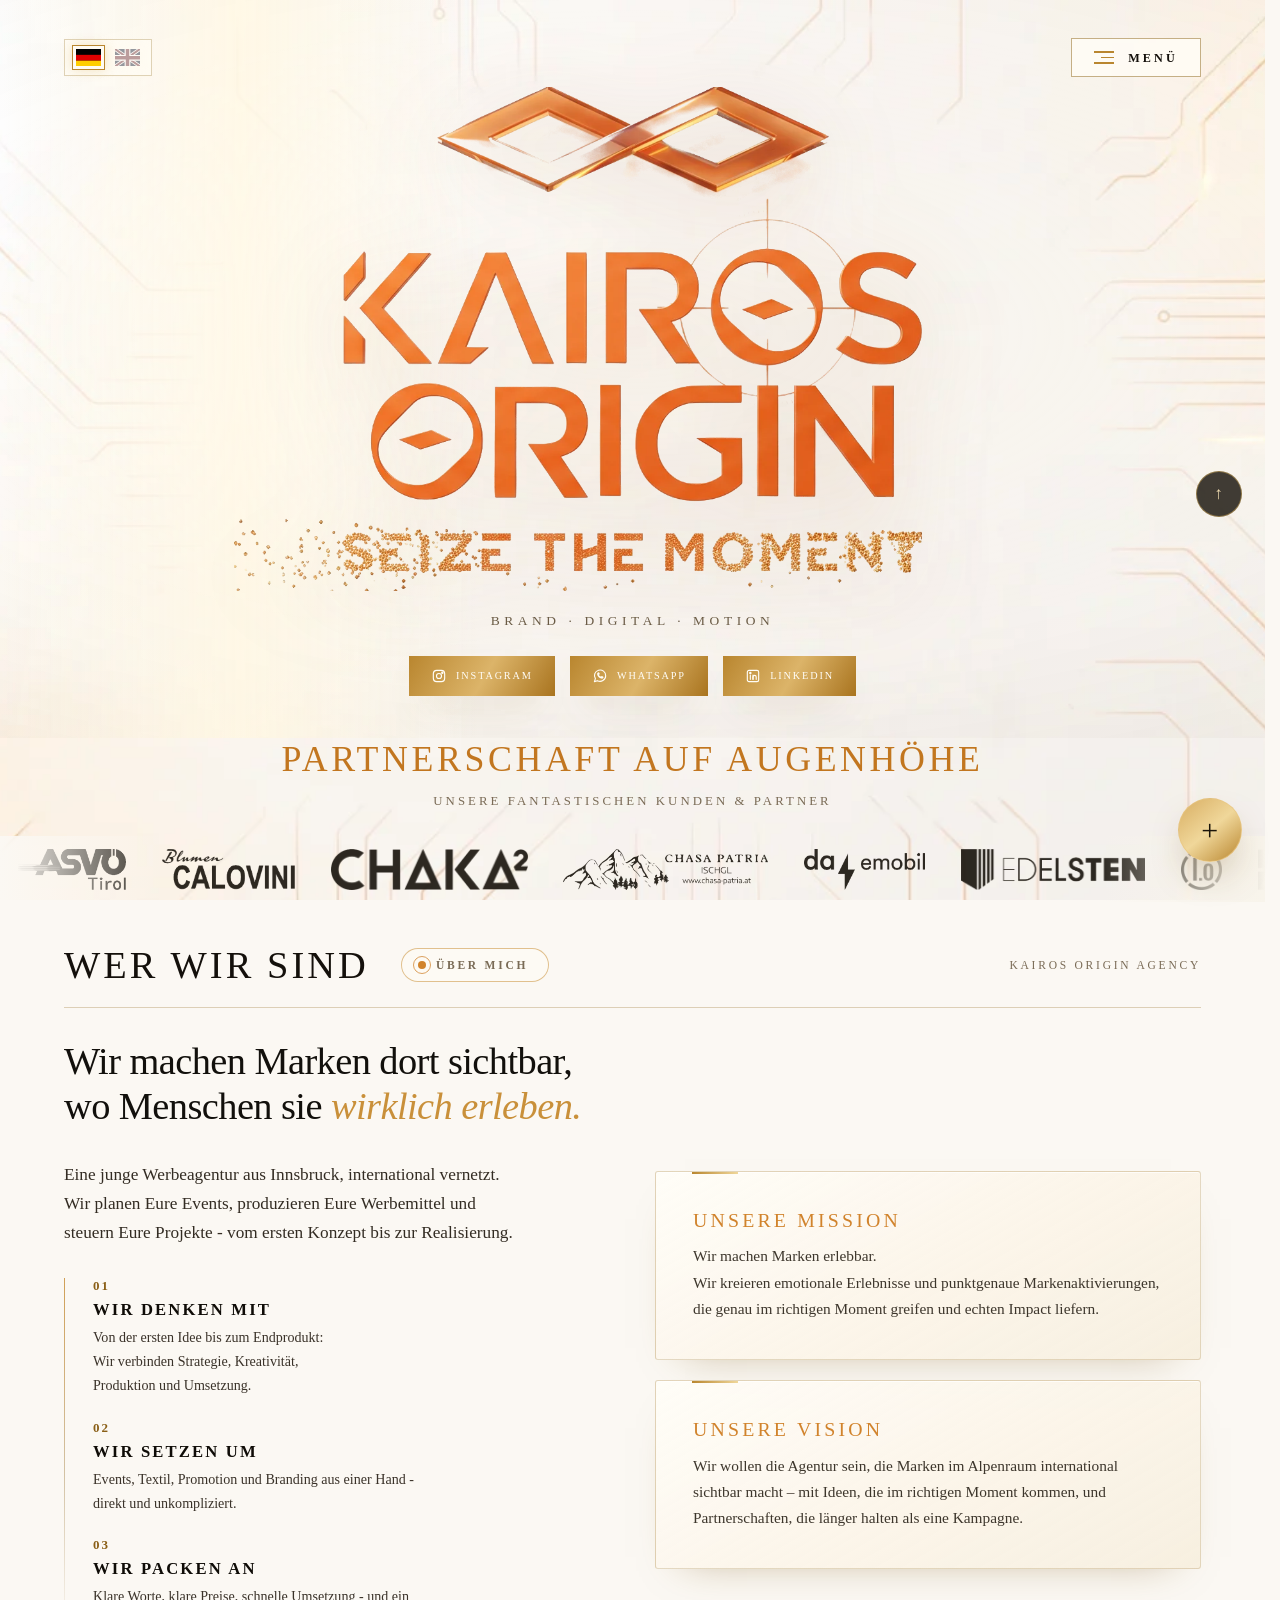
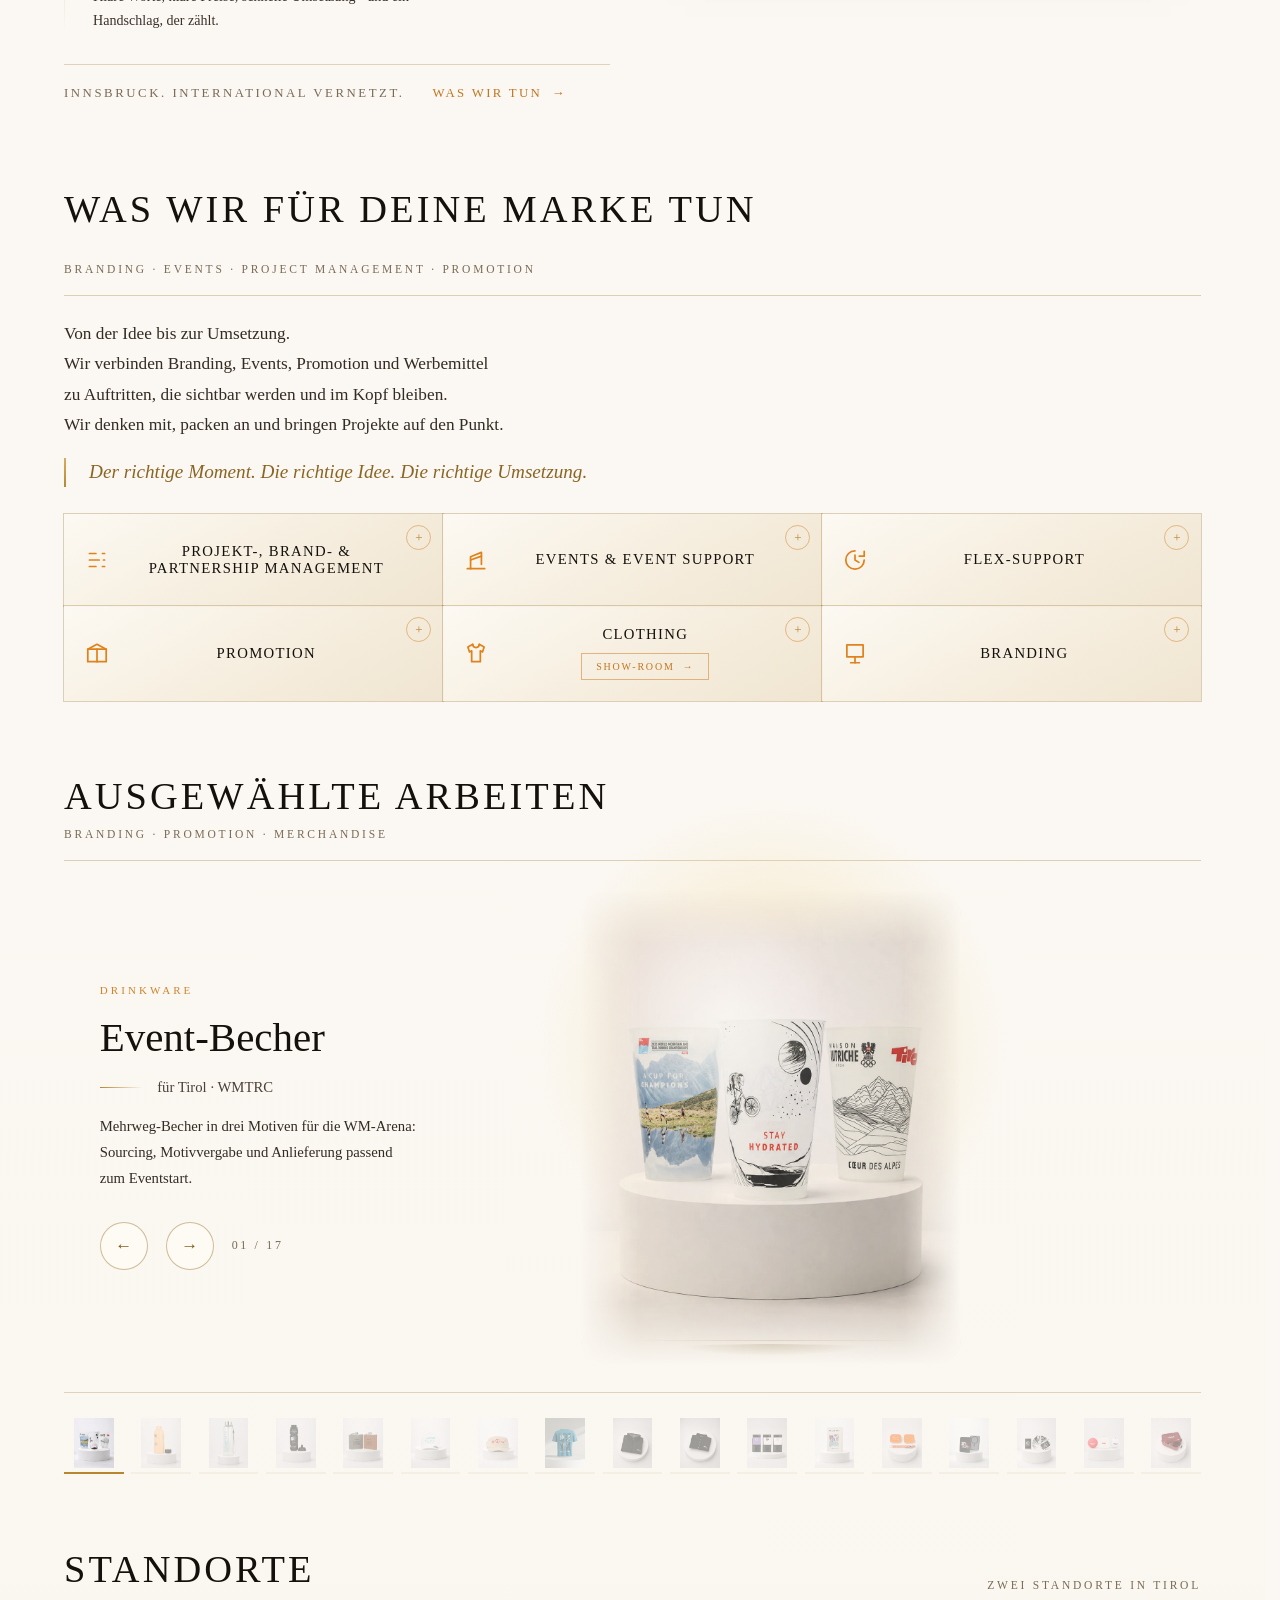
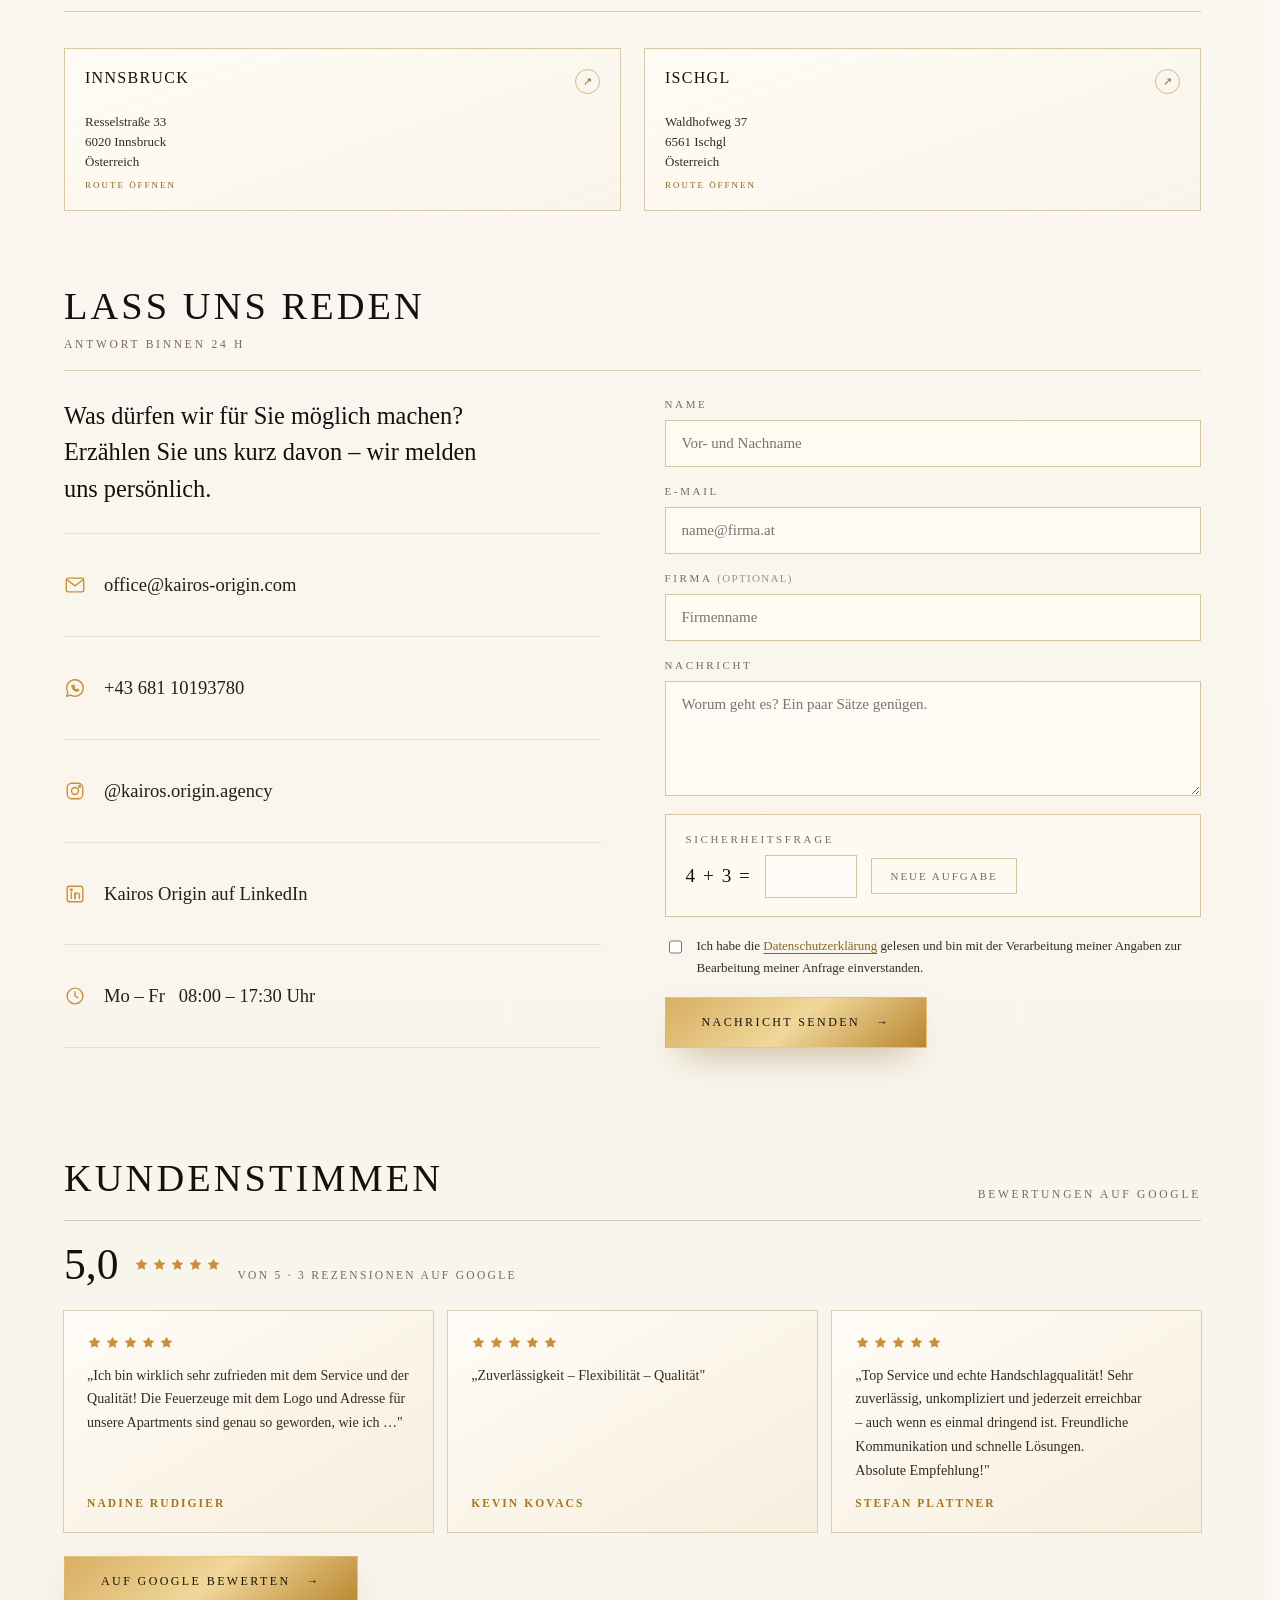
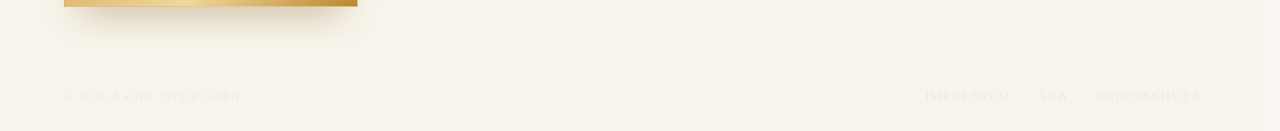
==== commit 69bfd605: "Add files via upload" ====
--- a/index.html
+++ b/index.html
@@ -3,6 +3,9 @@
 <head>
 <meta charset="utf-8">
 <meta name="viewport" content="width=device-width, initial-scale=1">
+<!-- Verhindert, dass Android-Browser (Chrome, Samsung Internet) die Seite
+     eigenmaechtig in ein graues Dunkeldesign umfaerben. -->
+<meta name="color-scheme" content="light only">
 <title>Werbeagentur Innsbruck &amp; Tirol | Events, Werbemittel, Branding — Kairos Origin</title>
 <meta name="description" content="Werbeagentur aus Innsbruck: Events, Werbemittel, Textilveredelung, Branding und Projektsteuerung aus einer Hand. Standorte in Innsbruck und Ischgl.">
 <meta name="robots" content="noindex, nofollow">
--- a/css/style.css
+++ b/css/style.css
@@ -1,3 +1,6 @@
+/* Nur helles Design — kein automatisches Umfaerben durch den Browser. */
+:root { color-scheme: light only; }
+
 /* ==========================================================================
    Kairos Origin — Stylesheet
    Aufbau:
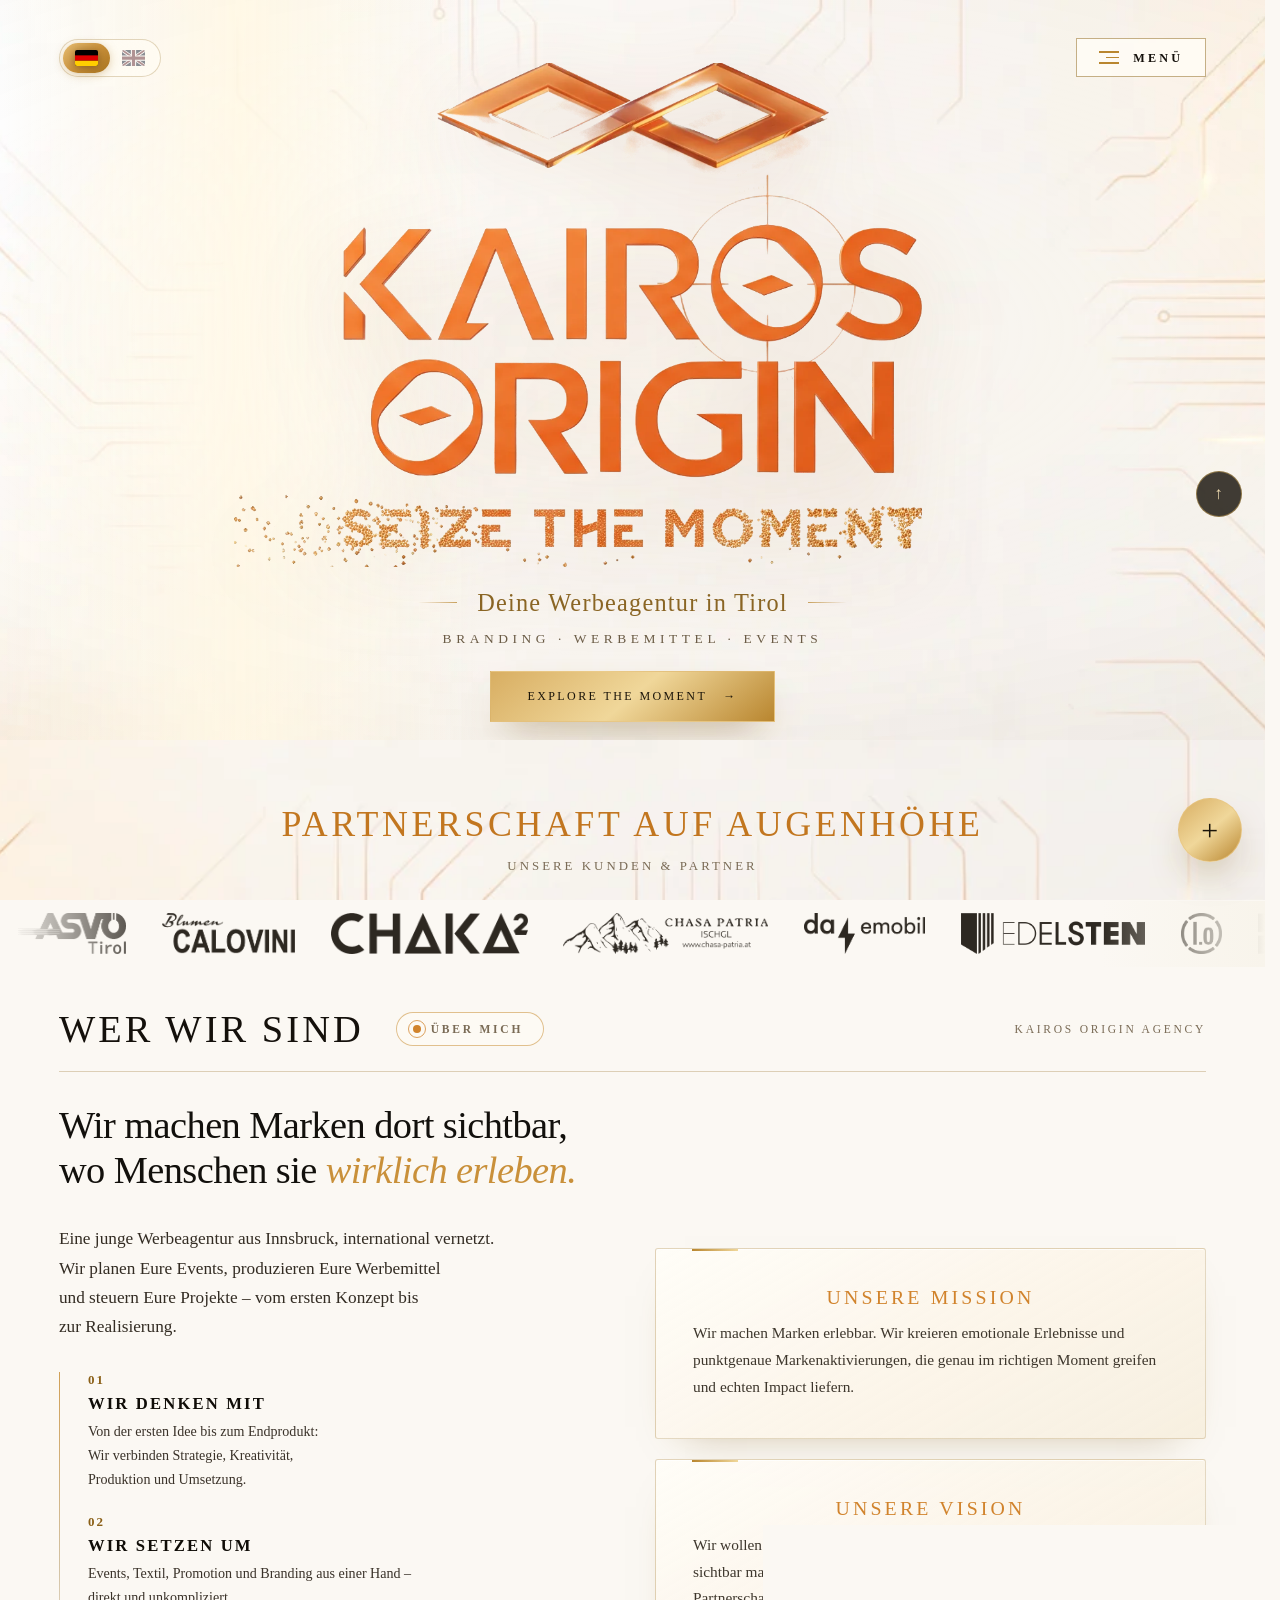
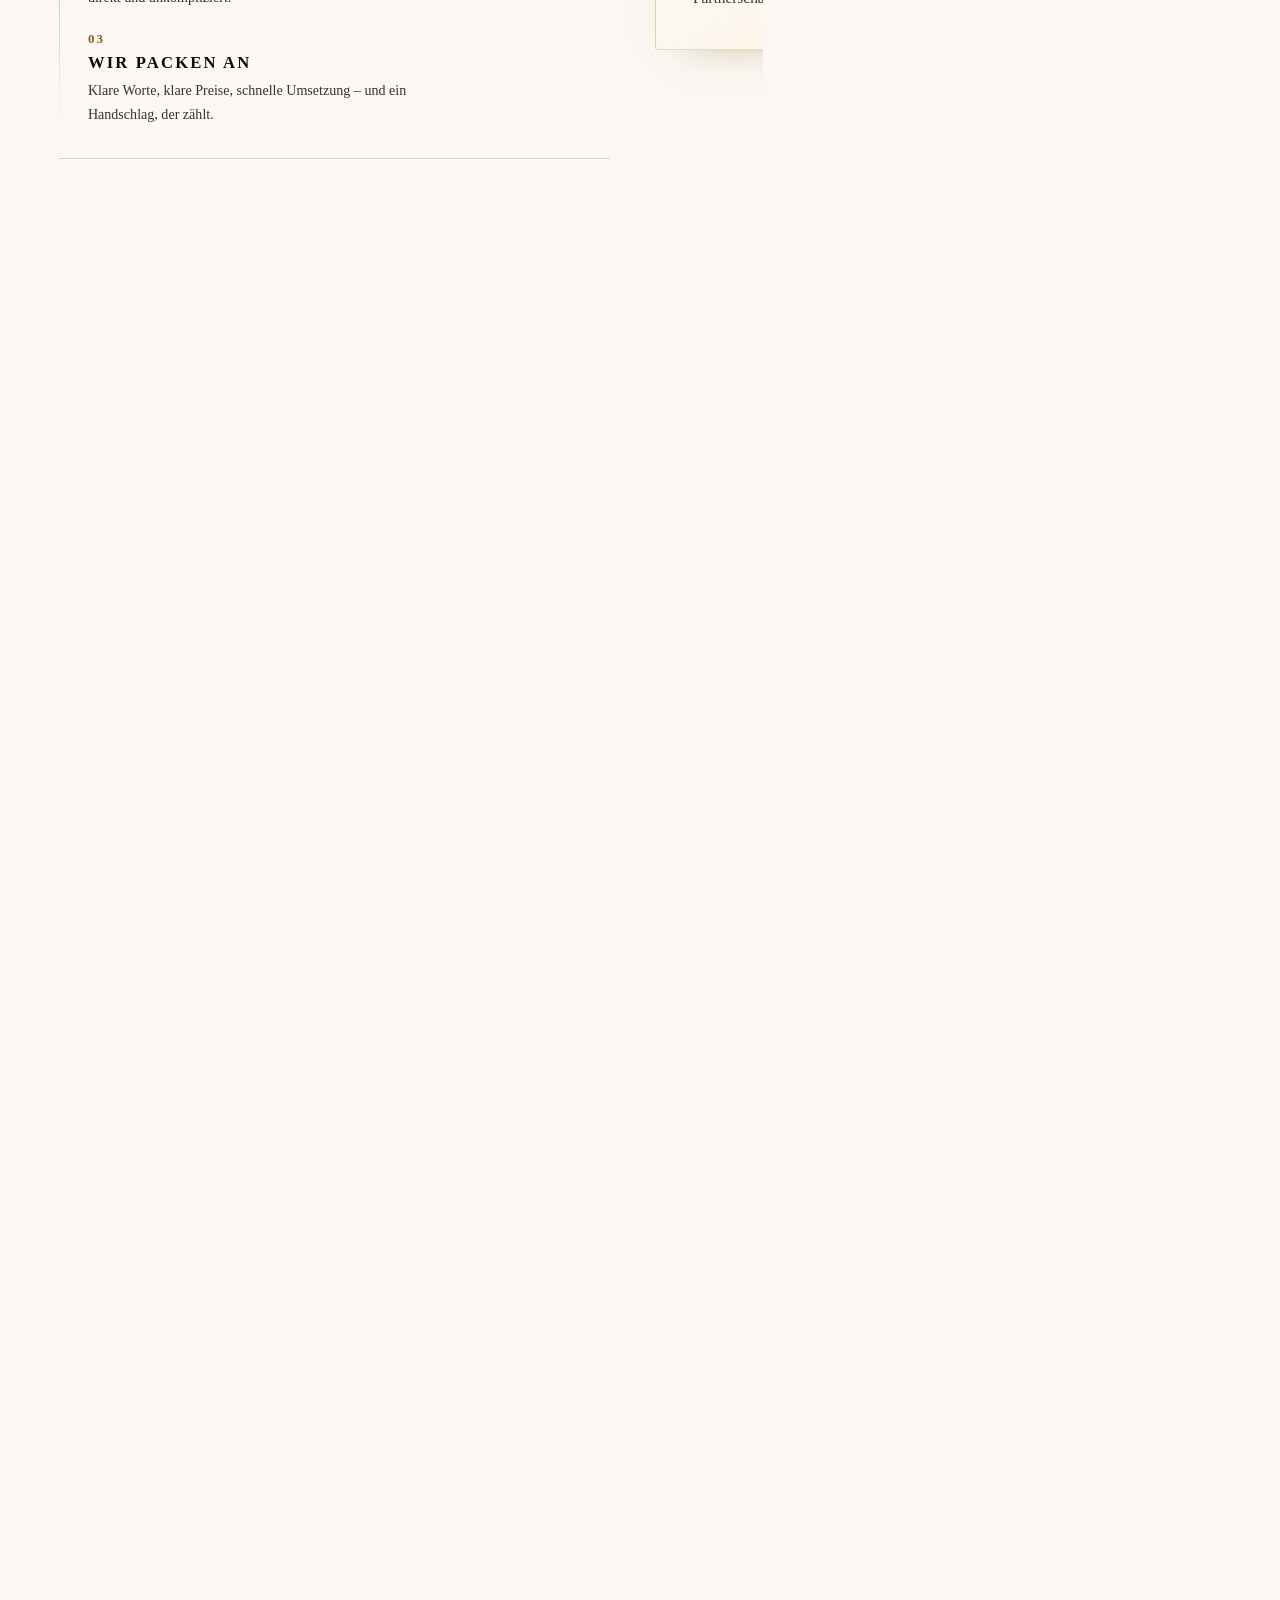
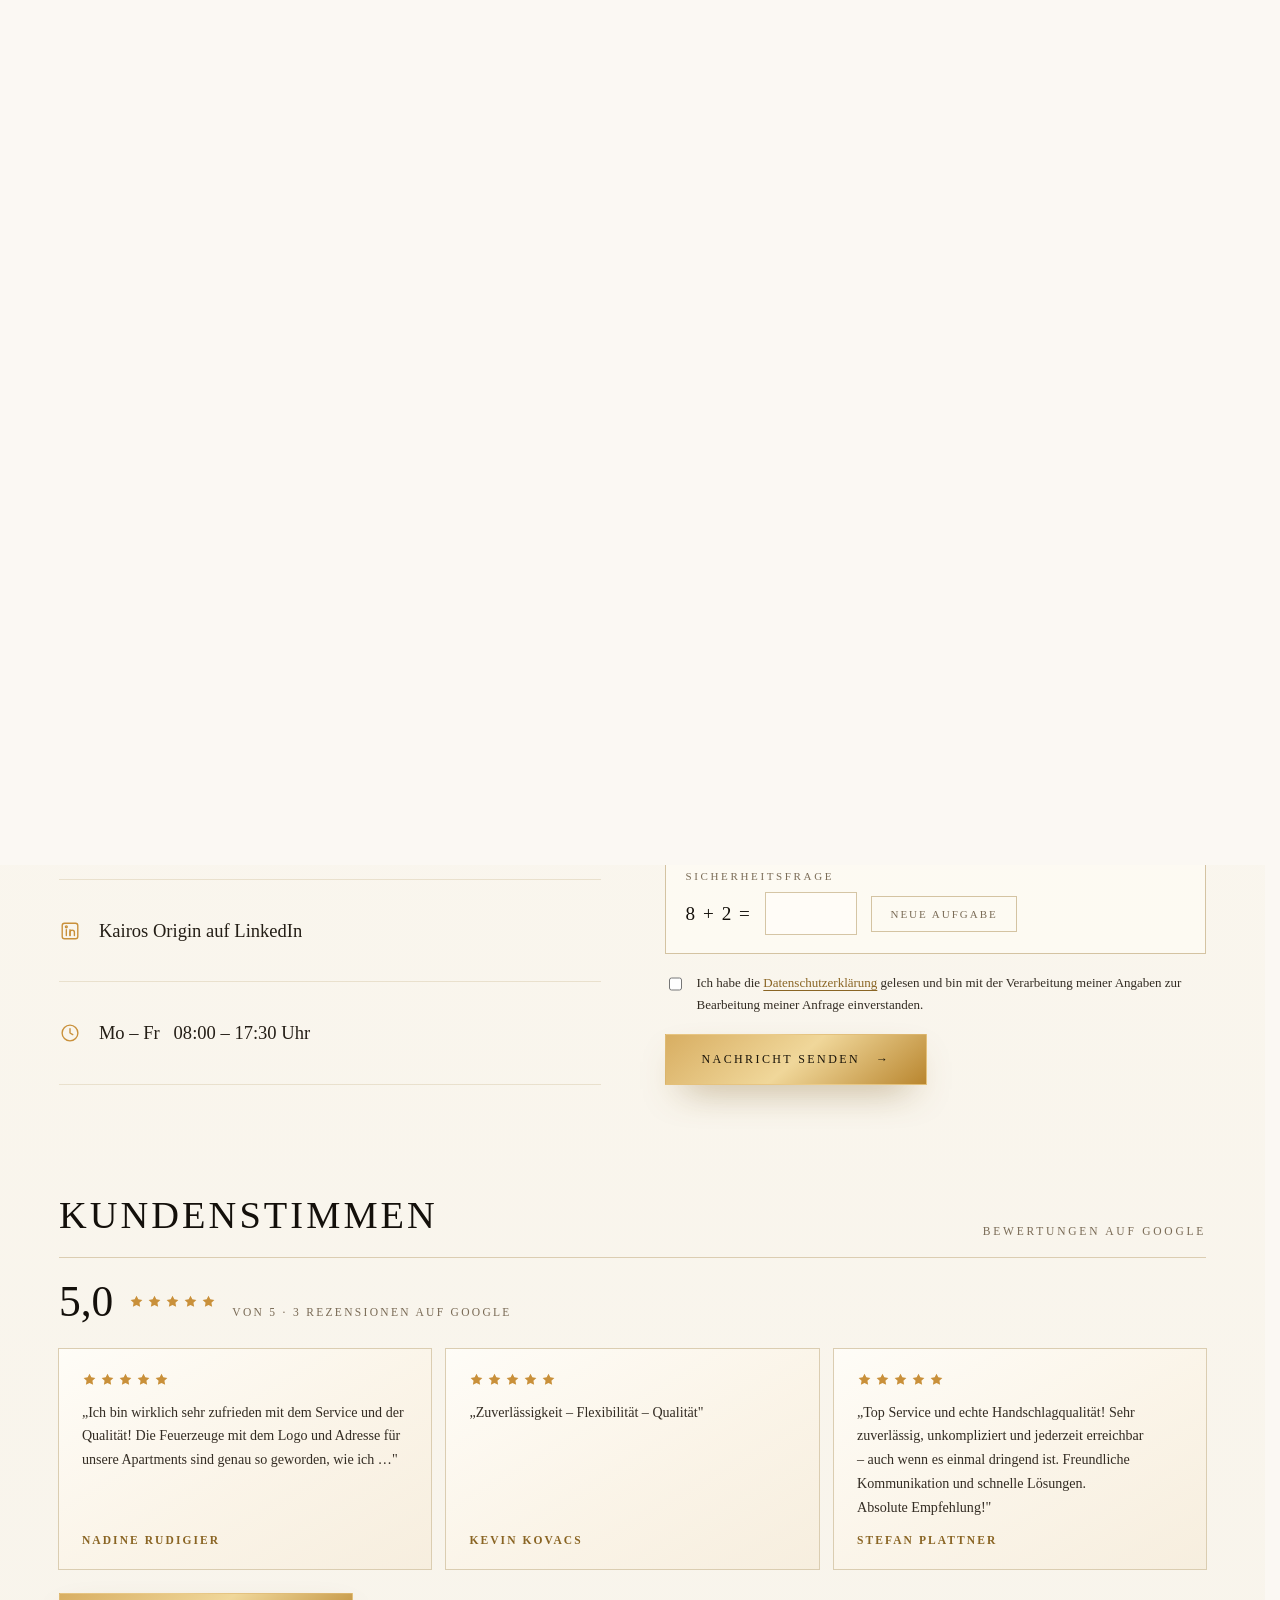
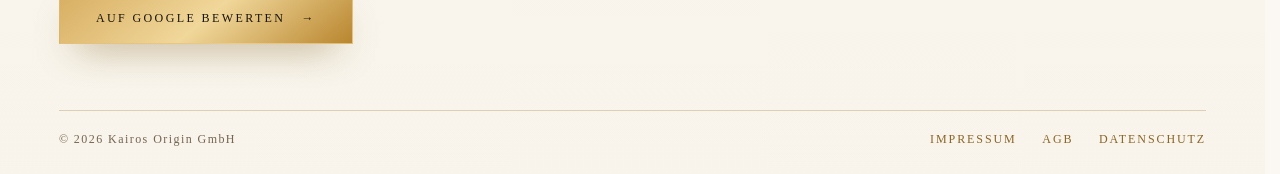
==== commit f2e17547: "Add files via upload" ====
--- a/index.html
+++ b/index.html
@@ -3,14 +3,9 @@
 <head>
 <meta charset="utf-8">
 <meta name="viewport" content="width=device-width, initial-scale=1">
-<!-- Verhindert, dass Android-Browser (Chrome, Samsung Internet) die Seite
-     eigenmaechtig in ein graues Dunkeldesign umfaerben. -->
-<meta name="color-scheme" content="light only">
 <title>Werbeagentur Innsbruck &amp; Tirol | Events, Werbemittel, Branding — Kairos Origin</title>
 <meta name="description" content="Werbeagentur aus Innsbruck: Events, Werbemittel, Textilveredelung, Branding und Projektsteuerung aus einer Hand. Standorte in Innsbruck und Ischgl.">
-<meta name="robots" content="noindex, nofollow">
-<!-- Vorschaufassung für den Kunden. Nicht indexieren, damit sie der echten
-     Domain kairos-origin.com nicht als Doppelinhalt in die Quere kommt. -->
+<meta name="robots" content="index, follow, max-image-preview:large, max-snippet:-1">
 <meta name="author" content="Kairos Origin GmbH">
 <meta name="geo.region" content="AT-7">
 <meta name="geo.placename" content="Innsbruck, Tirol">
@@ -24,18 +19,22 @@
 <meta property="og:type" content="website">
 <meta property="og:site_name" content="Kairos Origin">
 <meta property="og:locale" content="de_AT">
-<meta property="og:url" content="https://kairos-origin.com/">
+<meta property="og:url" content="https://rudimate058.github.io/kairos-origin/">
 <meta property="og:title" content="Kairos Origin — Werbeagentur Innsbruck">
 <meta property="og:description" content="Events, Werbemittel, Textil, Branding und Projektsteuerung aus einer Hand.">
-<meta property="og:image" content="https://kairos-origin.com/assets/share.webp">
+<meta property="og:image" content="https://rudimate058.github.io/kairos-origin/assets/share.webp">
 <meta property="og:image:width" content="1200">
 <meta property="og:image:height" content="630">
 <meta property="og:image:alt" content="Kairos Origin — Seize the moment">
 <meta name="twitter:card" content="summary_large_image">
-<link rel="canonical" href="https://kairos-origin.com/">
-<link rel="alternate" hreflang="de-AT" href="https://kairos-origin.com/">
-<link rel="alternate" hreflang="en" href="https://kairos-origin.com/en/">
-<link rel="alternate" hreflang="x-default" href="https://kairos-origin.com/">
+<link rel="canonical" href="https://rudimate058.github.io/kairos-origin/">
+<link rel="alternate" hreflang="de-AT" href="https://rudimate058.github.io/kairos-origin/">
+<link rel="alternate" hreflang="en" href="https://rudimate058.github.io/kairos-origin/en/">
+<link rel="alternate" hreflang="x-default" href="https://rudimate058.github.io/kairos-origin/">
+<!-- Die strengen Inhaltsregeln (Content-Security-Policy) setzt der Server
+     ueber die Datei .htaccess. Auf GitHub Pages greifen sie nicht; dort
+     schuetzt, dass die Seite ausschliesslich eigene Dateien laedt. -->
+<meta name="referrer" content="strict-origin-when-cross-origin">
 <link rel="stylesheet" href="css/style.css">
 
 <!-- Damit das grosse Kopfbild und das Logo sofort geladen werden (schnellere
@@ -51,13 +50,13 @@
 {
   "@context": "https://schema.org",
   "@type": "ProfessionalService",
-  "@id": "https://kairos-origin.com/#organisation",
+  "@id": "https://rudimate058.github.io/kairos-origin/#organisation",
   "name": "Kairos Origin GmbH",
   "alternateName": "Kairos Origin",
   "description": "Werbeagentur aus Innsbruck für Events, Werbemittel, Textilveredelung, Branding und Projektsteuerung.",
-  "url": "https://kairos-origin.com/",
-  "logo": "https://kairos-origin.com/assets/logo.webp",
-  "image": "https://kairos-origin.com/assets/share.webp",
+  "url": "https://rudimate058.github.io/kairos-origin/",
+  "logo": "https://rudimate058.github.io/kairos-origin/assets/logo.webp",
+  "image": "https://rudimate058.github.io/kairos-origin/assets/share.webp",
   "email": "office@kairos-origin.com",
   "telephone": "+4368110193780",
   "vatID": "ATU82598958",
@@ -73,6 +72,18 @@
     "addressCountry": "AT"
   },
   "location": [
+    {
+      "@type": "Place",
+      "name": "Kairos Origin — Götzens",
+      "address": {
+        "@type": "PostalAddress",
+        "streetAddress": "Franz-Singer-Straße 5",
+        "postalCode": "6091",
+        "addressLocality": "Götzens",
+        "addressRegion": "Tirol",
+        "addressCountry": "AT"
+      }
+    },
     {
       "@type": "Place",
       "name": "Kairos Origin — Innsbruck",
@@ -98,12 +109,6 @@
       }
     }
   ],
-  "openingHoursSpecification": {
-    "@type": "OpeningHoursSpecification",
-    "dayOfWeek": ["Monday", "Tuesday", "Wednesday", "Thursday", "Friday"],
-    "opens": "08:00",
-    "closes": "17:30"
-  },
   "areaServed": [
     { "@type": "AdministrativeArea", "name": "Tirol" },
     { "@type": "Country", "name": "Österreich" },
@@ -134,16 +139,20 @@
   "@context": "https://schema.org",
   "@type": "WebSite",
   "name": "Kairos Origin",
-  "url": "https://kairos-origin.com/",
+  "url": "https://rudimate058.github.io/kairos-origin/",
   "inLanguage": "de-AT",
-  "publisher": { "@id": "https://kairos-origin.com/#organisation" }
+  "publisher": { "@id": "https://rudimate058.github.io/kairos-origin/#organisation" }
 }
 </script>
 </head>
 <body>
 
+<a class="sprung-link" href="#inhalt">Zum Inhalt springen</a>
+
 <div class="seite">
   <div class="seiten-verlauf"></div>
+
+  <main id="inhalt">
 
   <!-- ================= Kopfbereich ================= -->
   <section id="top" class="hero">
@@ -153,13 +162,10 @@
     <div class="hero-inhalt">
 
       <nav class="hauptnav" aria-label="Hauptmenü">
-        <span class="sprachwahl" aria-label="Sprache">
-          <span class="sprachwahl-knopf sprachwahl-aktiv" aria-current="true" title="Deutsch">
-            <svg viewBox="0 0 20 14" width="20" height="14" aria-hidden="true"><rect width="20" height="14" fill="#000"/><rect y="4.667" width="20" height="4.666" fill="#dd0000"/><rect y="9.333" width="20" height="4.667" fill="#ffce00"/></svg><span class="nur-vorlesen">Deutsch</span>
-          </span>
-          <a class="sprachwahl-knopf" href="en/index.html" hreflang="en" lang="en" title="English">
-            <svg viewBox="0 0 20 14" width="20" height="14" aria-hidden="true"><clipPath id="uk-kopf"><rect width="20" height="14"/></clipPath><g clip-path="url(#uk-kopf)"><rect width="20" height="14" fill="#012169"/><path d="M0 0l20 14M20 0L0 14" stroke="#fff" stroke-width="2.8"/><path d="M0 0l20 14M20 0L0 14" stroke="#c8102e" stroke-width="1.6"/><path d="M10 0v14M0 7h20" stroke="#fff" stroke-width="4.6"/><path d="M10 0v14M0 7h20" stroke="#c8102e" stroke-width="2.8"/></g></svg><span class="nur-vorlesen">English</span>
-          </a>
+        <span class="sprachwahl" aria-label="Sprache" data-sprache="de">
+          <span class="sprachwahl-schieber" aria-hidden="true"></span>
+          <span class="sprachwahl-knopf sprachwahl-aktiv" aria-current="true" title="Deutsch"><svg viewBox="0 0 20 14" width="20" height="14" aria-hidden="true"><rect width="20" height="14" fill="#000"/><rect y="4.667" width="20" height="4.666" fill="#dd0000"/><rect y="9.333" width="20" height="4.667" fill="#ffce00"/></svg><span class="nur-vorlesen">Deutsch</span></span>
+          <a class="sprachwahl-knopf" href="en/index.html" hreflang="en" lang="en" title="English"><svg viewBox="0 0 20 14" width="20" height="14" aria-hidden="true"><clipPath id="uk-kopf"><rect width="20" height="14"/></clipPath><g clip-path="url(#uk-kopf)"><rect width="20" height="14" fill="#012169"/><path d="M0 0l20 14M20 0L0 14" stroke="#fff" stroke-width="2.8"/><path d="M0 0l20 14M20 0L0 14" stroke="#c8102e" stroke-width="1.6"/><path d="M10 0v14M0 7h20" stroke="#fff" stroke-width="4.6"/><path d="M10 0v14M0 7h20" stroke="#c8102e" stroke-width="2.8"/></g></svg><span class="nur-vorlesen">English</span></a>
         </span>
         <button class="menue-knopf" type="button" id="menue-auf"
                 aria-expanded="false" aria-controls="vollmenue">
@@ -168,7 +174,7 @@
         </button>
       </nav>
 
-      <main class="hero-mitte">
+      <div class="hero-mitte">
         <h1 class="hero-logo-zeile">
           <!-- Die Hauptueberschrift der Seite. Der Text steht fuer
                Suchmaschinen und Screenreader da, sichtbar ist das Logo. -->
@@ -177,26 +183,13 @@
         </h1>
 
         <div class="hero-unten">
-          <p class="hero-claim">Brand · Digital · Motion</p>
-
-          <div class="hero-aktionen">
-            <div class="hero-social">
-              <a href="https://www.instagram.com/kairos.origin.agency/" target="_blank" rel="noopener">
-                <svg viewBox="0 0 24 24" width="19" height="19" fill="none" stroke="currentColor" stroke-width="1.7" stroke-linecap="round" stroke-linejoin="round"><rect x="3.5" y="3.5" width="17" height="17" rx="5"></rect><circle cx="12" cy="12" r="3.8"></circle><circle cx="17" cy="7" r="1"></circle></svg>
-                <span>Instagram</span>
-              </a>
-              <a href="https://wa.me/4368110193780" target="_blank" rel="noopener">
-                <svg viewBox="0 0 24 24" width="19" height="19" fill="none" stroke="currentColor" stroke-width="1.7" stroke-linecap="round" stroke-linejoin="round"><path d="M20.5 11.6a8.4 8.4 0 0 1-12.4 7.4L3.6 20.4l1.5-4.4A8.4 8.4 0 1 1 20.5 11.6z"></path><path d="M9 9.3c.3 2.2 2.5 4.4 4.7 4.7l1-1.2 1.8.9c-.2 1.1-1.2 1.6-2.3 1.4-2.7-.5-5.2-3-5.7-5.7-.2-1.1.3-2.1 1.4-2.3l.9 1.8-1.8.4z"></path></svg>
-                <span>WhatsApp</span>
-              </a>
-              <a href="https://www.linkedin.com/company/127184144" target="_blank" rel="noopener">
-                <svg viewBox="0 0 24 24" width="19" height="19" fill="none" stroke="currentColor" stroke-width="1.7" stroke-linecap="round" stroke-linejoin="round"><rect x="3.5" y="3.5" width="17" height="17" rx="2.5"></rect><path d="M8 10.5V17"></path><circle cx="8" cy="7.4" r="1"></circle><path d="M12 17v-3.6a2.4 2.4 0 0 1 4.8 0V17"></path><path d="M12 10.5V17"></path></svg>
-                <span>LinkedIn</span>
-              </a>
-            </div>
-          </div>
-        </div>
-      </main>
+          <p class="hero-rolle">Deine Werbeagentur in Tirol</p>
+          <p class="hero-claim">BRANDING · WERBEMITTEL · EVENTS</p>
+
+          <a class="knopf-gold hero-cta" href="#work">Explore the moment <span aria-hidden="true">→</span></a>
+
+        </div>
+      </div>
     </div>
   </section>
 
@@ -204,7 +197,7 @@
   <section id="partner" class="partner">
     <div class="partner-kopf">
       <h2>Partnerschaft auf Augenhöhe</h2>
-      <p>Unsere fantastischen Kunden &amp; Partner</p>
+      <p>Unsere Kunden &amp; Partner</p>
     </div>
     <div class="laufband-rahmen">
       <!-- Logos werden aus js/main.js eingesetzt -->
@@ -216,10 +209,10 @@
   <section id="agency" class="agentur">
     <div class="abschnitt-kopf">
       <h2>Wer wir sind</h2>
-      <button type="button" class="ueber-knopf" data-oeffnen="uebermich">
+      <a class="ueber-knopf" href="ueber-mich.html">
         <span class="ueber-knopf-punkt" aria-hidden="true"></span>
         <span>Über mich</span>
-      </button>
+      </a>
       <span>Kairos Origin Agency</span>
     </div>
 
@@ -228,23 +221,23 @@
 
         <p class="agentur-schlagzeile">Wir machen Marken dort sichtbar,<br>wo Menschen sie <em>wirklich erleben.</em></p>
 
-        <p class="agentur-vorspann">Eine junge Werbeagentur aus Innsbruck, international vernetzt. Wir planen Eure Events, produzieren Eure Werbemittel und steuern Eure Projekte - vom ersten Konzept bis zur Realisierung.</p>
+        <p class="agentur-vorspann">Eine junge Werbeagentur aus Innsbruck, international vernetzt. Wir planen Eure Events, produzieren Eure Werbemittel und steuern Eure Projekte – vom ersten Konzept bis zur Realisierung.</p>
 
         <div class="agentur-punkte">
           <div class="agentur-punkt">
             <span class="ziffer">01</span>
-            <h3>Wir denken mit</h3>
+            <h4>Wir denken mit</h4>
             <p>Von der ersten Idee bis zum Endprodukt:<br>Wir&nbsp;verbinden Strategie, Kreativität,<br>Produktion und Umsetzung.</p>
           </div>
           <div class="agentur-punkt">
             <span class="ziffer">02</span>
-            <h3>Wir setzen um</h3>
-            <p>Events, Textil, Promotion und Branding aus einer Hand - direkt und unkompliziert.</p>
+            <h4>Wir setzen um</h4>
+            <p>Events, Textil, Promotion und Branding aus einer Hand – direkt und unkompliziert.</p>
           </div>
           <div class="agentur-punkt">
             <span class="ziffer">03</span>
-            <h3>Wir packen an</h3>
-            <p>Klare Worte, klare Preise, schnelle Umsetzung - und ein Handschlag, der zählt.</p>
+            <h4>Wir packen an</h4>
+            <p>Klare Worte, klare Preise, schnelle Umsetzung – und ein Handschlag, der zählt.</p>
           </div>
         </div>
 
@@ -257,13 +250,33 @@
       <div class="agentur-karten">
         <div class="agentur-karte">
           <h3>Unsere Mission</h3>
-          <p>Wir machen Marken erlebbar.<br>Wir&nbsp;kreieren emotionale Erlebnisse und punktgenaue Markenaktivierungen,<br>die genau im richtigen Moment greifen und echten Impact liefern.</p>
+          <p>Wir machen Marken erlebbar. Wir kreieren emotionale Erlebnisse und punktgenaue Markenaktivierungen, die genau im richtigen Moment greifen und echten Impact liefern.</p>
         </div>
         <div class="agentur-karte">
           <h3>Unsere Vision</h3>
           <p>Wir wollen die Agentur sein, die Marken im Alpenraum international sichtbar macht – mit Ideen, die im richtigen Moment kommen, und Partnerschaften, die länger halten als eine Kampagne.</p>
         </div>
       </div>
+    </div>
+  </section>
+
+  <!-- ================= Arbeiten ================= -->
+  <section id="work" class="abschnitt">
+    <div class="abschnitt-kopf">
+      <h2>Ausgewählte Arbeiten</h2>
+      <span>Branding · Promotion · Merchandise</span>
+    </div>
+
+    <div class="arbeiten-buehne">
+      <button type="button" class="knopf-rund arbeiten-pfeil" data-seite="zurueck" aria-label="Vorherige Seite">←</button>
+      <!-- Karten werden aus js/main.js eingesetzt -->
+      <div class="arbeiten-raster"></div>
+      <button type="button" class="knopf-rund arbeiten-pfeil" data-seite="vor" aria-label="Nächste Seite">→</button>
+    </div>
+
+    <div class="arbeiten-blaettern">
+      <div class="arbeiten-punkte" role="tablist" aria-label="Seiten"></div>
+      <span class="arbeiten-stand"></span>
     </div>
   </section>
 
@@ -316,7 +329,7 @@
           <span class="leistung-plus">+</span>
         </div>
         <div class="leistung-titel">
-          <h3>FLEX-Support</h3>
+          <h3>FLEX‑Support</h3>
         </div>
         <div class="leistung-text">
           <p>Wenn's mehr wird, springen wir ein. Flexible Unterstützung bei Projektspitzen – sofort einsatzbereit und ohne zusätzliches Personalrisiko.
@@ -372,43 +385,6 @@
       </div>
 
     </div>
-  </section>
-
-  <!-- ================= Arbeiten ================= -->
-  <section id="work" class="abschnitt">
-    <div class="abschnitt-kopf">
-      <h2>Ausgewählte Arbeiten</h2>
-      <span>Branding · Promotion · Merchandise</span>
-    </div>
-
-    <div class="vitrine">
-      <div class="vitrine-text">
-        <span class="vitrine-kategorie"></span>
-        <h3 class="vitrine-name"></h3>
-        <p class="vitrine-kunde"><span></span></p>
-        <p class="vitrine-beschreibung"></p>
-
-        <div class="vitrine-steuerung">
-          <button type="button" class="knopf-rund" data-vitrine="zurueck" aria-label="Vorheriges Produkt">←</button>
-          <button type="button" class="knopf-rund" data-vitrine="vor" aria-label="Nächstes Produkt">→</button>
-          <span class="vitrine-zaehler"></span>
-        </div>
-      </div>
-
-      <div class="vitrine-buehne" tabindex="0" role="button" aria-haspopup="dialog" aria-label="Produktbild vergrößern">
-        <div class="lichthof"></div>
-        <div class="bodenlinie"></div>
-        <div class="schatten"></div>
-        <!-- Produktbilder werden aus js/main.js eingesetzt -->
-        <div class="vitrine-bildfeld">
-          <div class="toenung"></div>
-          <div class="lichtpunkt"></div>
-        </div>
-      </div>
-    </div>
-
-    <!-- Miniaturleiste wird aus js/main.js eingesetzt -->
-    <div class="miniaturen"></div>
   </section>
 
   <!-- ================= Standorte ================= -->
@@ -480,18 +456,24 @@
         </div>
       </div>
 
-      <!-- ================= ACHTUNG: SCHAUFORMULAR =================
-           Dieses Formular ist derzeit eine reine DARSTELLUNG. Es verschickt
-           NICHTS. Ein Formular braucht einen Server, der die Nachricht
-           weitergibt; auf GitHub Pages gibt es den nicht.
-
-           ZUM SCHARFSTELLEN nach dem Umzug auf echtes Hosting (siehe
-           website/MERKZETTEL-FORMULAR.md):
-             1. kontakt.php in den Ordner der Seite legen
-             2. hier action="kontakt.php" method="post" ergaenzen
-             3. in js/main.js die Zeile FORMULAR_SCHAUMODUS auf false setzen
+      <!-- ==========================================================
+           FORMULAR — eigene Loesung, kein Drittanbieter.
+
+           Auf GitHub Pages ist es im SCHAUMODUS: es prueft die Eingaben,
+           verschickt aber nichts und zeigt stattdessen einen Hinweis mit
+           E-Mail und WhatsApp. Ein Formular braucht einen Server, der die
+           Nachricht weitergibt; auf GitHub Pages gibt es den nicht.
+
+           ZUM SCHARFSTELLEN auf eigenem Hosting mit PHP
+           (Anleitung: MERKZETTEL-FORMULAR.md):
+             1. kontakt.php.txt in kontakt.php umbenennen und in den
+                Ordner der Seite legen
+             2. hier ergaenzen: action="kontakt.php" method="post"
+                (bei der englischen Fassung: action="../kontakt.php")
+             3. in js/main.js FORMULAR_SCHAUMODUS auf false setzen
            ========================================================== -->
       <form class="kontakt-formular" id="kontaktformular" novalidate>
+
 
         <label class="feld">
           <span>Name</span>
@@ -582,11 +564,13 @@
     </div>
 
     <div class="stimmen-fuss">
-      <a class="knopf-gold" href="https://share.google/VQes5vva1qj1EicPK" target="_blank" rel="noopener">Auf Google bewerten <span>→</span></a>
+      <a class="knopf-gold" href="https://www.google.com/maps/search/?api=1&amp;query=Kairos%20Origin%20Resselstra%C3%9Fe%2033%206020%20Innsbruck" target="_blank" rel="noopener">Auf Google bewerten <span>→</span></a>
     </div>
   </section>
 
-  <div class="fussbereich">
+  </main>
+
+  <footer class="fussbereich">
     <div class="fuss-adresse">
       <span>© 2026 Kairos Origin GmbH</span>
     </div>
@@ -595,51 +579,29 @@
       <button type="button" data-oeffnen="agb">AGB</button>
       <button type="button" data-oeffnen="datenschutz">Datenschutz</button>
     </div>
-  </div>
-
-
-  <!-- ================= Über mich ================= -->
-  <div class="overlay uebermich-overlay" role="dialog" aria-modal="true" id="uebermich" aria-labelledby="uebermich-titel">
-    <div class="overlay-tafel uebermich-tafel">
-      <span class="blase-glanz" aria-hidden="true"></span>
-      <button type="button" class="overlay-schliessen" data-schliessen aria-label="Schließen">✕</button>
-      <!-- Foto austauschen: Datei nach assets/sandro.webp legen -->
-      <figure class="ueber-foto ohne-bild">
-        <!-- Foto einsetzen: Datei nach assets/sandro.webp legen, dann die naechste Zeile einkommentieren und "ohne-bild" oben entfernen -->
-        <!-- <img src="assets/sandro.webp" alt="Sandro Holzmann" width="140" height="140" loading="lazy"> -->
-        <figcaption aria-hidden="true">Foto</figcaption>
-      </figure>
-      <p class="ueber-rolle">Gründer &amp; Geschäftsführer</p>
-      <h2 id="uebermich-titel">Sandro Holzmann</h2>
-      <p class="ueber-text">Aufgewachsen in Tirol, gelernt im Sport: Über Jahre habe ich Events, Sponsoring und Markenauftritte für Vereine und Partner betreut – und dabei gesehen, woran gute Ideen scheitern. Meist nicht am Konzept, sondern an der Umsetzung.</p>
-      <p class="ueber-text">Genau dort setzt Kairos Origin an. Ich begleite Projekte von der ersten Skizze bis zum Produkt, das jemand in der Hand hält. Kurze Wege, klare Preise, ein Ansprechpartner – und ein Handschlag, der zählt.</p>
-      <div class="ueber-werte">
-        <span>Handschlagqualität</span>
-        <span>Direkte Wege</span>
-        <span>Tirol · International</span>
-      </div>
-      <div class="ueber-fuss">
-        <a class="knopf-gold" href="#contact" data-schliessen>Lass uns reden <span>→</span></a>
-        <a class="ueber-link" href="https://www.linkedin.com/company/127184144" target="_blank" rel="noopener">LinkedIn ↗</a>
-      </div>
-    </div>
-  </div>
+  </footer>
+
 
   <!-- ================= Grossansicht der Produkte ================= -->
   <div class="grossansicht" role="dialog" aria-modal="true">
-    <div class="grossansicht-kopf">
-      <div class="beschriftung">
-        <span class="kunde"></span>
-        <span class="name"></span>
-      </div>
-      <button type="button" class="knopf-dunkel" data-schliessen aria-label="Schließen">✕</button>
-    </div>
-    <!-- Bilder werden aus js/main.js eingesetzt -->
-    <div class="grossansicht-bild"></div>
-    <div class="grossansicht-fuss">
-      <button type="button" class="knopf-dunkel" data-vitrine="zurueck" aria-label="Vorheriges Produkt">←</button>
-      <span class="vitrine-zaehler"></span>
-      <button type="button" class="knopf-dunkel" data-vitrine="vor" aria-label="Nächstes Produkt">→</button>
+    <button type="button" class="knopf-dunkel grossansicht-zu" data-schliessen aria-label="Schließen">✕</button>
+
+    <div class="grossansicht-tafel">
+      <!-- Bilder werden aus js/main.js eingesetzt -->
+      <div class="grossansicht-bild"></div>
+
+      <div class="grossansicht-info">
+        <div class="grossansicht-kopf">
+          <span class="kunde"></span>
+          <span class="name"></span>
+        </div>
+        <p class="grossansicht-text"></p>
+        <div class="grossansicht-fuss">
+          <button type="button" class="knopf-dunkel" data-vitrine="zurueck" aria-label="Vorheriges Produkt">←</button>
+          <span class="vitrine-zaehler"></span>
+          <button type="button" class="knopf-dunkel" data-vitrine="vor" aria-label="Nächstes Produkt">→</button>
+        </div>
+      </div>
     </div>
   </div>
 
@@ -729,8 +691,8 @@
           <p>Beim Aufruf unserer Website werden automatisch technische Zugriffsdaten übertragen (IP-Adresse, Browsertyp, Betriebssystem, Referrer-URL, Datum und Uhrzeit des Zugriffs). Diese Daten dienen ausschließlich dem sicheren technischen Betrieb der Website und werden nicht zur Identifikation einzelner Personen verwendet. Rechtsgrundlage: Art. 6 Abs. 1 lit. f DSGVO (berechtigtes Interesse).</p>
         </section>
         <section>
-          <h3>3. Kontaktaufnahme</h3>
-          <p>Über das Kontaktformular können Sie uns Name, E-Mail-Adresse, optional den Firmennamen und Ihre Nachricht übermitteln. Diese Angaben werden ausschließlich zur Bearbeitung Ihrer Anfrage verwendet, per E-Mail an unser Postfach weitergeleitet und nicht auf der Website gespeichert. Rechtsgrundlage ist Art. 6 Abs. 1 lit. b DSGVO (Vertragsanbahnung) bzw. lit. f (berechtigtes Interesse an der Beantwortung). Zum Schutz vor automatisierten Zusendungen werden eine Sicherheitsfrage, ein unsichtbares Prüffeld und die Anzahl der Absendungen pro Internetanschluss ausgewertet; die IP-Adresse wird dabei nur in verkürzter, nicht rückführbarer Form für maximal eine Stunde verarbeitet. Alternativ erreichen Sie uns über E-Mail, Telefon oder WhatsApp. Wenn Sie uns auf einem dieser Wege schreiben, verarbeiten wir Ihre Angaben (Name, Kontaktdaten, Inhalt der Nachricht) ausschließlich zur Bearbeitung Ihrer Anfrage. Eine Speicherung in einer Datenbank auf dem Webserver findet nicht statt. Eine Weitergabe an Dritte erfolgt nicht; ausgenommen ist unser Hosting- und E-Mail-Anbieter, der als Auftragsverarbeiter auf Grundlage eines Auftragsverarbeitungsvertrages tätig ist. Rechtsgrundlage: Art. 6 Abs. 1 lit. b DSGVO. Ihre Daten werden nach vollständiger Bearbeitung gelöscht, sofern keine gesetzlichen Aufbewahrungspflichten entgegenstehen.<br><br>Bei Kontaktaufnahme über WhatsApp gelten zusätzlich die Datenschutzbestimmungen von WhatsApp Ireland Limited.</p>
+          <h3>3. Kontaktformular und Kontaktaufnahme</h3>
+          <p>Diese Website enthält ein Kontaktformular. Die darin eingegebenen Angaben (Name, E-Mail-Adresse, Firma, Inhalt der Nachricht) werden ausschließlich über unseren eigenen Webserver verarbeitet und als E-Mail an uns weitergeleitet. Eine Übermittlung an Dritte findet nicht statt; ausgenommen ist unser Hosting- und E-Mail-Anbieter, der als Auftragsverarbeiter auf Grundlage eines Auftragsverarbeitungsvertrages tätig ist. Eine Speicherung in einer Datenbank erfolgt nicht. Rechtsgrundlage ist Art. 6 Abs. 1 lit. b DSGVO zur Bearbeitung Ihrer Anfrage sowie Ihre Einwilligung nach Art. 6 Abs. 1 lit. a DSGVO, die Sie mit dem Setzen des Hakens vor dem Absenden erteilen. Die Einwilligung können Sie jederzeit widerrufen; die Rechtmäßigkeit der bis zum Widerruf erfolgten Verarbeitung bleibt unberührt.<br><br>Sie können uns Ihre Anfrage stattdessen jederzeit ohne Nutzung des Formulars direkt per E-Mail, Telefon oder WhatsApp zukommen lassen. Ihre Daten werden nach vollständiger Bearbeitung gelöscht, sofern keine gesetzlichen Aufbewahrungspflichten entgegenstehen.<br><br>Bei Kontaktaufnahme über WhatsApp gelten zusätzlich die Datenschutzbestimmungen von WhatsApp Ireland Limited.</p>
         </section>
         <section>
           <h3>4. Cookies und Analyse</h3>
@@ -749,15 +711,15 @@
           <p>Die Website wird auf Servern innerhalb der EU betrieben. Die Übertragung erfolgt verschlüsselt via HTTPS. Mit unserem Hosting-Anbieter besteht ein Auftragsverarbeitungsvertrag gemäß Art. 28 DSGVO. Es gelten ergänzend die Datenschutzbestimmungen unseres Hosting-Anbieters.</p>
         </section>
         <section>
-          <h3>8. Externe Links und Messenger</h3>
+          <h3>9. Externe Links und Messenger</h3>
           <p>Diese Website verlinkt auf externe Dienste (Instagram, LinkedIn, WhatsApp, Google Maps). Es sind keine Inhalte dieser Dienste in die Website eingebettet; eine Datenübertragung an diese Anbieter findet erst statt, wenn Sie einen entsprechenden Link aktiv anklicken. Danach gelten ausschließlich die Datenschutzbestimmungen des jeweiligen Anbieters. Nehmen Sie über WhatsApp Kontakt zu uns auf, werden die dabei anfallenden Daten nach den Bestimmungen des Anbieters verarbeitet.</p>
         </section>
         <section>
-          <h3>9. Keine automatisierte Entscheidungsfindung</h3>
+          <h3>10. Keine automatisierte Entscheidungsfindung</h3>
           <p>Eine automatisierte Entscheidungsfindung einschließlich Profiling gemäß Art. 22 DSGVO findet nicht statt.</p>
         </section>
         <section>
-          <h3>10. Aktualität</h3>
+          <h3>11. Aktualität</h3>
           <p>Diese Datenschutzerklärung kann bei Änderungen der Rechtslage oder des Dienstes aktualisiert werden. Stand: September 2026.</p>
         </section>
       </div>
@@ -1028,13 +990,10 @@
 
   <div class="vollmenue-kopf">
     <span class="vollmenue-marke">Kairos Origin</span>
-    <span class="sprachwahl" aria-label="Sprache">
-      <span class="sprachwahl-knopf sprachwahl-aktiv" aria-current="true" title="Deutsch">
-        <svg viewBox="0 0 20 14" width="20" height="14" aria-hidden="true"><rect width="20" height="14" fill="#000"/><rect y="4.667" width="20" height="4.666" fill="#dd0000"/><rect y="9.333" width="20" height="4.667" fill="#ffce00"/></svg><span class="nur-vorlesen">Deutsch</span>
-      </span>
-      <a class="sprachwahl-knopf" href="en/index.html" hreflang="en" lang="en" title="English">
-        <svg viewBox="0 0 20 14" width="20" height="14" aria-hidden="true"><clipPath id="uk-clip-2"><rect width="20" height="14"/></clipPath><g clip-path="url(#uk-clip-2)"><rect width="20" height="14" fill="#012169"/><path d="M0 0l20 14M20 0L0 14" stroke="#fff" stroke-width="2.8"/><path d="M0 0l20 14M20 0L0 14" stroke="#c8102e" stroke-width="1.6"/><path d="M10 0v14M0 7h20" stroke="#fff" stroke-width="4.6"/><path d="M10 0v14M0 7h20" stroke="#c8102e" stroke-width="2.8"/></g></svg><span class="nur-vorlesen">English</span>
-      </a>
+    <span class="sprachwahl" aria-label="Sprache" data-sprache="de">
+      <span class="sprachwahl-schieber" aria-hidden="true"></span>
+      <span class="sprachwahl-knopf sprachwahl-aktiv" aria-current="true" title="Deutsch"><svg viewBox="0 0 20 14" width="20" height="14" aria-hidden="true"><rect width="20" height="14" fill="#000"/><rect y="4.667" width="20" height="4.666" fill="#dd0000"/><rect y="9.333" width="20" height="4.667" fill="#ffce00"/></svg><span class="nur-vorlesen">Deutsch</span></span>
+      <a class="sprachwahl-knopf" href="en/index.html" hreflang="en" lang="en" title="English"><svg viewBox="0 0 20 14" width="20" height="14" aria-hidden="true"><clipPath id="uk-menue"><rect width="20" height="14"/></clipPath><g clip-path="url(#uk-menue)"><rect width="20" height="14" fill="#012169"/><path d="M0 0l20 14M20 0L0 14" stroke="#fff" stroke-width="2.8"/><path d="M0 0l20 14M20 0L0 14" stroke="#c8102e" stroke-width="1.6"/><path d="M10 0v14M0 7h20" stroke="#fff" stroke-width="4.6"/><path d="M10 0v14M0 7h20" stroke="#c8102e" stroke-width="2.8"/></g></svg><span class="nur-vorlesen">English</span></a>
     </span>
     <button class="vollmenue-zu" type="button" id="menue-zu" aria-label="Menü schließen">
       <span class="vollmenue-zu-kreuz" aria-hidden="true"></span>
@@ -1056,7 +1015,7 @@
     </div>
     <div class="vollmenue-mitte">
       <span class="vollmenue-losung">Made with Passion</span>
-      <span class="vollmenue-fuss">Götzens · Innsbruck · Ischgl</span>
+      <span class="vollmenue-fuss">Innsbruck · Ischgl</span>
     </div>
     <div class="vollmenue-social">
       <a href="https://www.instagram.com/kairos.origin.agency/" target="_blank" rel="noopener"><svg viewBox="0 0 24 24" width="15" height="15" fill="none" stroke="currentColor" stroke-width="1.7" stroke-linecap="round" stroke-linejoin="round" aria-hidden="true"><rect x="3.5" y="3.5" width="17" height="17" rx="5"></rect><circle cx="12" cy="12" r="3.8"></circle><circle cx="17" cy="7" r="1"></circle></svg><span>Instagram</span></a>
--- a/css/style.css
+++ b/css/style.css
@@ -1,6 +1,3 @@
-/* Nur helles Design — kein automatisches Umfaerben durch den Browser. */
-:root { color-scheme: light only; }
-
 /* ==========================================================================
    Kairos Origin — Stylesheet
    Aufbau:
@@ -38,9 +35,33 @@
   --karte-hover:  linear-gradient(150deg, rgba(255,254,251,1) 0%, rgba(254,250,242,.97) 55%, rgba(252,245,232,.94) 100%);
   --glanz:        inset 3px 0 0 rgba(209,131,44,.85), 0 0 28px rgba(201,152,58,.18);
   --serif:        'Palatino Linotype', 'Book Antiqua', Palatino, 'URW Palladio L', Georgia, serif;
+
+  /* Layout-Groessen. --band deckelt die Inhaltsbreite: ab etwa 1500 px waechst
+     der Inhalt nicht weiter, er zentriert sich. --rand ist der Seitenabstand
+     und wird pro Breakpoint einmal gesetzt, nicht pro Bauteil. */
+  --band:      1360px;
+  --band-weit: 1600px;   /* Kopfbereich und Laufband duerfen breiter atmen */
+  --band-text: 68ch;     /* Lesebreite fuer Fliesstext */
+  --rand:      clamp(20px, 4.6vw, 72px);
+
+  /* Abstandsskala: alle Abstaende greifen auf diese Stufen zu */
+  --l1:  8px;
+  --l2:  14px;
+  --l3:  20px;
+  --l4:  clamp(20px, 2.4vw, 32px);
+  --l5:  clamp(28px, 3.4vw, 48px);
+  --l6:  clamp(36px, 4.4vw, 64px);
+  --l7:  clamp(44px, 5.6vh, 76px);
+
+  /* Kleinste angenehme Beruehrungsflaeche */
+  --griff: 44px;
 }
 
 * { box-sizing: border-box; }
+
+/* Nichts darf die Seite seitlich aufziehen */
+html, body { max-width: 100%; overflow-x: clip; }
+img, svg, video { max-width: 100%; }
 
 html {
   scroll-behavior: smooth;
@@ -78,6 +99,26 @@
 body.fenster-offen { overflow: hidden; }
 
 img { display: block; }
+
+/* Sprunglink: erscheint nur, wenn man ihn mit dem Tabulator anfaehrt */
+.sprung-link {
+  position: absolute;
+  top: 0;
+  left: 50%;
+  z-index: 200;
+  transform: translate(-50%, -140%);
+  padding: 12px 22px;
+  border-radius: 0 0 4px 4px;
+  background: #1a150f;
+  color: #f4e7c8;
+  font-size: 11px;
+  letter-spacing: .2em;
+  text-transform: uppercase;
+  text-decoration: none;
+  transition: transform .25s ease;
+}
+
+.sprung-link:focus { transform: translate(-50%, 0); }
 
 /* Text nur fuer Suchmaschinen und Screenreader, optisch nicht vorhanden */
 .nur-vorlesen {
@@ -112,7 +153,8 @@
 
 /* Wiederkehrender Abschnittskopf: Titel links, Beschriftung rechts */
 .abschnitt {
-  padding: clamp(40px, 5.5vh, 74px) clamp(18px, 5vw, 76px) clamp(18px, 2.6vh, 34px);
+  padding-block: var(--l7) clamp(18px, 2.6vh, 34px);
+  padding-inline: max(var(--rand), (100% - var(--band)) / 2);
 }
 
 .abschnitt-kopf {
@@ -274,7 +316,8 @@
   position: relative;
   display: flex;
   flex-direction: column;
-  padding: clamp(14px, 3vw, 40px) clamp(16px, 5vw, 76px) clamp(6px, 1vh, 14px);
+  padding-block: clamp(14px, 3vw, 40px) clamp(6px, 1vh, 14px);
+  padding-inline: max(var(--rand), (100% - var(--band-weit)) / 2);
 }
 
 /* Ist das Fenster breiter als hoch, wird das Logo gross genug, um den
@@ -298,15 +341,6 @@
   align-items: center;
   justify-content: space-between;
   gap: clamp(14px, 3vw, 40px);
-}
-
-.nav-wortmarke {
-  font-size: clamp(10.5px, .95vw, 13px);
-  font-weight: 700;
-  letter-spacing: .36em;
-  text-transform: uppercase;
-  color: var(--gold-tief);
-  white-space: nowrap;
 }
 
 /* Der Knopf: klare, geschlossene Box mit vollem Rahmen und ruhigem Grund. */
@@ -475,13 +509,13 @@
   justify-content: center;
 }
 
+/* Raster 1fr | Wort | 1fr: das Wort steht immer exakt in der Mitte,
+   der Pfeil sitzt in der rechten Spalte und verschiebt es nicht. */
 .vollmenue-liste a {
   position: relative;
-  display: flex;
-  justify-content: center;
-  padding-left: clamp(20px, 2.6vw, 40px);
-  align-items: baseline;
-  gap: clamp(10px, 1.6vw, 22px);
+  display: grid;
+  grid-template-columns: 1fr auto 1fr;
+  align-items: center;
   padding: clamp(11px, 2.1vh, 26px) 0;
   color: var(--tinte-dunkel);
   text-decoration: none;
@@ -525,6 +559,7 @@
 .vollmenue-liste a:focus-visible::after { width: 100%; }
 
 .vollmenue-liste a span {
+  grid-column: 2;
   font-size: clamp(30px, 5.4vw, 66px);
   font-weight: 400;
   letter-spacing: .06em;
@@ -536,7 +571,9 @@
 /* Pfeil rechts, erscheint erst beim Ueberfahren */
 .vollmenue-liste a em {
   position: relative;
-  flex: 0 0 clamp(20px, 2.6vw, 40px);
+  grid-column: 3;
+  justify-self: start;
+  margin-left: clamp(10px, 1.6vw, 22px);
   width: clamp(20px, 2.6vw, 40px);
   height: 1px;
   background: var(--gold);
@@ -630,8 +667,6 @@
 .vollmenue-kontakt a svg,
 .vollmenue-social a svg { flex: 0 0 auto; opacity: .85; }
 
-
-
 .vollmenue-kontakt a,
 .vollmenue-social a {
   color: var(--gold-tief);
@@ -658,11 +693,20 @@
 }
 
 @media (max-width: 560px) {
-  .vollmenue-liste a { gap: 12px; }
-  .vollmenue-liste a em { flex-basis: 18px; width: 18px; }
-  .vollmenue-fussblock { grid-template-columns: 1fr; justify-items: center; gap: 12px; }
-  .vollmenue-kontakt { align-items: center; text-align: center; }
-  .vollmenue-social { justify-content: center; text-align: center; }
+  .vollmenue-liste a em { width: 18px; margin-left: 12px; }
+
+  /* Gestapelt: erst die Social-Knoepfe, dann E-Mail und Telefon, zuletzt der
+     Losungsblock. Der ganze Fussblock rueckt zugleich weiter nach unten. */
+  .vollmenue-fussblock {
+    grid-template-columns: 1fr;
+    justify-items: center;
+    gap: 14px;
+    margin-top: clamp(18px, 4vh, 40px);
+    padding-top: clamp(18px, 3vh, 26px);
+  }
+  .vollmenue-social { order: 1; justify-content: center; text-align: center; }
+  .vollmenue-kontakt { order: 2; align-items: center; text-align: center; }
+  .vollmenue-mitte { order: 3; }
 }
 
 .hero-mitte {
@@ -700,15 +744,14 @@
   .hero-logo-zeile { margin-top: 0; }
   .hero-mitte { padding-top: 6px; gap: 10px; }
   .hero-unten { gap: 10px; }
-  .hero-social a { padding: 11px 18px; }
 }
 
 @media (max-height: 600px) {
   .hero-mitte { gap: 7px; }
   .hero-unten { gap: 8px; }
   .hero-claim { font-size: 10px; letter-spacing: .24em; }
-  .hero-social a { padding: 9px 15px; font-size: 9.5px; }
-  .hero-social svg { width: 14px; height: 14px; }
+  .hero-rolle { font-size: 15px; gap: 10px; }
+  .hero-cta { padding: 13px 26px; font-size: 10.5px; margin-top: 2px; }
 }
 .hero-logo {
   display: block;
@@ -727,59 +770,45 @@
 }
 
 /* Senkrechte Social-Links links und rechts vom Logo */
-.hero-seitenlink {
-  flex: none;
-  display: flex;
-  flex-direction: column;
-  align-items: center;
-  gap: clamp(10px, 1.4vh, 18px);
-  padding: clamp(10px, 1.4vh, 18px) clamp(4px, .6vw, 9px);
-  color: #d1731a;
-  transition: color .4s ease, gap .4s ease;
-}
-
-.hero-seitenlink:hover { color: #f28a1e; gap: clamp(14px, 2vh, 26px); }
-
-.hero-seitenlink .strich {
-  display: block;
-  width: 1px;
-  height: clamp(24px, 5vh, 62px);
-  background: linear-gradient(180deg, rgba(209,115,26,0) 0%, rgba(209,115,26,.9) 100%);
-}
-
-.hero-seitenlink .strich.oben { background: linear-gradient(0deg, rgba(209,115,26,0) 0%, rgba(209,115,26,.9) 100%); }
-
-.hero-seitenlink .kreis {
-  display: flex;
-  align-items: center;
-  justify-content: center;
-  width: clamp(26px, 2.4vw, 34px);
-  height: clamp(26px, 2.4vw, 34px);
-  border: 1.5px solid currentColor;
-  border-radius: 999px;
-  transition: box-shadow .4s ease;
-}
-
-.hero-seitenlink:hover .kreis { box-shadow: 0 0 24px rgba(242,138,30,.6); }
-
-.hero-seitenlink .senkrecht {
-  writing-mode: vertical-rl;
-  transform: rotate(180deg);
-  font-size: clamp(11px, .85vw, 13px);
-  font-weight: 600;
-  letter-spacing: .3em;
-  text-transform: uppercase;
-  white-space: nowrap;
-}
 
 .hero-unten {
   flex: none;
   display: flex;
   flex-direction: column;
   align-items: center;
-  gap: clamp(20px, 3vh, 34px);
+  gap: clamp(10px, 1.6vh, 18px);
   animation: aufsteigen 1.2s .25s cubic-bezier(.2,.7,.2,1) both;
 }
+
+/* Klartext-Zeile: sagt sofort, welches Unternehmen das ist */
+.hero-rolle {
+  display: flex;
+  align-items: center;
+  white-space: nowrap;
+  gap: clamp(12px, 1.6vw, 22px);
+  margin: 0;
+  font-size: clamp(17px, 1.9vw, 27px);
+  font-weight: 400;
+  letter-spacing: .05em;
+  color: var(--gold-tief);
+  text-align: center;
+  text-wrap-style: pretty;
+  white-space: nowrap;
+}
+
+.hero-rolle::before,
+.hero-rolle::after {
+  content: "";
+  flex: 0 1 auto;
+  min-width: 10px;
+  width: clamp(18px, 3vw, 46px);
+  height: 1px;
+  background: linear-gradient(90deg, rgba(185,134,47,0), rgba(185,134,47,.75));
+}
+
+.hero-rolle::after { background: linear-gradient(90deg, rgba(185,134,47,.75), rgba(185,134,47,0)); }
+
+.hero-cta { margin-top: clamp(4px, 1vh, 12px); }
 
 .hero-claim {
   font-size: clamp(12px, 1.05vw, 15px);
@@ -790,48 +819,11 @@
 }
 
 /* Instagram und WhatsApp direkt neben dem Hauptknopf — auf jedem Geraet sichtbar */
-.hero-aktionen {
-  display: flex;
-  flex-wrap: wrap;
-  align-items: center;
-  justify-content: center;
-  gap: clamp(10px, 1.2vw, 16px);
-}
-
-.hero-social {
-  display: flex;
-  flex-wrap: wrap;
-  justify-content: center;
-  gap: clamp(10px, 1.2vw, 16px);
-}
-
-.hero-social a {
-  display: inline-flex;
-  align-items: center;
-  gap: 9px;
-  padding: 12px 22px;
-  border: none;
-  background: linear-gradient(120deg, #b9862f 0%, #dcb469 52%, #a9741f 100%);
-  color: #fffdf7;
-  font-size: clamp(10px, .8vw, 11.5px);
-  font-weight: 500;
-  letter-spacing: .18em;
-  text-transform: uppercase;
-  box-shadow: 0 16px 38px -18px rgba(120,86,20,.7);
-  transition: box-shadow .35s ease;
-}
-
-.hero-social a:hover {
-  color: #fffdf7;
-  box-shadow: 0 20px 48px -14px rgba(120,86,20,.9), 0 0 30px rgba(201,152,58,.4);
-}
-
-.hero-social svg { width: 16px; height: 16px; }
 
 /* ---------- 4. Partner-Laufband ------------------------------------------ */
 
 .partner {
-  padding: 0 0 clamp(16px, 2.5vh, 30px);
+  padding: clamp(40px, 7vh, 88px) 0 clamp(16px, 2.5vh, 30px);
   margin-top: 0;
 }
 
@@ -839,14 +831,13 @@
   display: flex;
   flex-direction: column;
   align-items: center;
-  gap: 14px;
-  padding: 0 clamp(18px, 5vw, 76px);
+  gap: var(--l2);
+  padding-inline: max(var(--rand), (100% - var(--band)) / 2);
   text-align: center;
 }
 
 .partner-kopf h2 {
   font-size: clamp(24px, 2.8vw, 40px);
-  line-height: 1.18;
   letter-spacing: .1em;
   text-transform: uppercase;
   color: #c2761f;
@@ -923,7 +914,8 @@
 /* ---------- 5. Agentur --------------------------------------------------- */
 
 .agentur {
-  padding: clamp(12px, 2vh, 28px) clamp(18px, 5vw, 76px) clamp(24px, 4vh, 48px);
+  padding-block: clamp(12px, 2vh, 28px) var(--l5);
+  padding-inline: max(var(--rand), (100% - var(--band)) / 2);
 }
 
 .agentur-raster {
@@ -982,7 +974,7 @@
   font-variant-numeric: tabular-nums;
 }
 
-.agentur-punkt h3 {
+.agentur-punkt h4 {
   font-size: clamp(15px, 1.3vw, 18px);
   font-weight: 700;
   letter-spacing: .13em;
@@ -1065,12 +1057,14 @@
   letter-spacing: .16em;
   text-transform: uppercase;
   color: var(--orange);
+  text-align: center;
 }
 
 .agentur-karte p {
   font-size: clamp(13.5px, 1.2vw, 20px);
-  line-height: 1.7;
+  line-height: 1.75;
   color: #3d362c;
+  text-wrap: pretty;
 }
 
 /* ---------- 6. Leistungen ------------------------------------------------ */
@@ -1265,59 +1259,8 @@
   margin-top: clamp(22px, 3.2vh, 40px);
 }
 
-.vitrine-text {
-  display: flex;
-  flex-direction: column;
-  gap: 18px;
-  width: 100%;
-  max-width: 520px;
-  justify-self: end;
-}
-
-.vitrine-kategorie {
-  font-size: 11px;
-  font-weight: 500;
-  letter-spacing: .28em;
-  text-transform: uppercase;
-  color: var(--orange);
-}
-
-.vitrine-name {
-  font-size: clamp(28px, 3.2vw, 46px);
-  line-height: 1.15;
-  color: var(--tinte-dunkel);
-  text-wrap: balance;
-}
-
-.vitrine-kunde {
-  display: flex;
-  align-items: center;
-  gap: 14px;
-  font-size: clamp(14px, 1.15vw, 17px);
-  color: #4a4137;
-}
-
-.vitrine-kunde::before {
-  content: '';
-  flex: none;
-  width: clamp(24px, 3.4vw, 44px);
-  height: 1px;
-  background: linear-gradient(90deg, #b9862f, rgba(185,134,47,0));
-}
-
-.vitrine-beschreibung {
-  max-width: 46ch;
-  font-size: clamp(14px, 1.15vw, 17px);
-  line-height: 1.75;
-  color: var(--tinte-hell);
-}
-
-.vitrine-steuerung {
-  display: flex;
-  align-items: center;
-  gap: 18px;
-  margin-top: 12px;
-}
+/* Kundenzeile: die Haarlinie steht als eigene Zeile darueber, damit lange
+   Kundenlisten sauber umbrechen koennen, statt sich um einen Strich zu winden. */
 
 .vitrine-zaehler {
   font-size: 12px;
@@ -1326,122 +1269,11 @@
   color: var(--grau);
 }
 
-.vitrine-buehne {
-  position: relative;
-  justify-self: start;
-  margin-left: clamp(-100px, -5vw, 0px);
-  width: 100%;
-  max-width: 380px;
-  aspect-ratio: 4 / 5;
-  cursor: zoom-in;
-}
-
 /* Lichthof hinter dem Produkt */
-.vitrine-buehne .lichthof {
-  position: absolute;
-  inset: -22%;
-  pointer-events: none;
-  background: radial-gradient(52% 44% at 50% 38%, rgba(255,247,229,.95) 0%, rgba(246,226,183,.5) 38%, rgba(240,215,154,.14) 62%, rgba(240,215,154,0) 82%);
-}
-
-.vitrine-buehne .bodenlinie {
-  position: absolute;
-  left: 12%;
-  right: 12%;
-  bottom: 5%;
-  height: 1px;
-  pointer-events: none;
-  background: linear-gradient(90deg, rgba(185,134,47,0) 0%, rgba(185,134,47,.3) 50%, rgba(185,134,47,0) 100%);
-}
-
-.vitrine-buehne .schatten {
-  position: absolute;
-  left: 18%;
-  right: 18%;
-  bottom: 1%;
-  height: 16px;
-  pointer-events: none;
-  border-radius: 50%;
-  background: radial-gradient(50% 100% at 50% 0%, rgba(120,86,20,.22) 0%, rgba(120,86,20,0) 75%);
-}
 
 /* Weich auslaufende Kanten des Produktbilds */
-.vitrine-bildfeld {
-  position: absolute;
-  inset: 0;
-  border-radius: 26px;
-  overflow: hidden;
-  mask-image: linear-gradient(90deg, rgba(0,0,0,0) 0%, #000 15%, #000 85%, rgba(0,0,0,0) 100%),
-              linear-gradient(180deg, rgba(0,0,0,0) 0%, #000 11%, #000 87%, rgba(0,0,0,0) 100%);
-  mask-composite: intersect;
-  -webkit-mask-image: linear-gradient(90deg, rgba(0,0,0,0) 0%, #000 15%, #000 85%, rgba(0,0,0,0) 100%),
-                      linear-gradient(180deg, rgba(0,0,0,0) 0%, #000 11%, #000 87%, rgba(0,0,0,0) 100%);
-  -webkit-mask-composite: source-in;
-}
-
-.vitrine-bildfeld img {
-  position: absolute;
-  inset: 0;
-  width: 100%;
-  height: 100%;
-  object-fit: cover;
-  opacity: 0;
-  transition: opacity .5s ease;
-}
-
-.vitrine-bildfeld img.aktiv { opacity: 1; }
-
-.vitrine-bildfeld .toenung {
-  position: absolute;
-  inset: 0;
-  pointer-events: none;
-  mix-blend-mode: multiply;
-  background: radial-gradient(80% 70% at 50% 40%, rgba(255,252,245,1) 0%, rgba(250,242,228,1) 55%, rgba(243,232,212,1) 100%);
-}
-
-.vitrine-bildfeld .lichtpunkt {
-  position: absolute;
-  inset: 0;
-  pointer-events: none;
-  mix-blend-mode: screen;
-  background: radial-gradient(42% 34% at 38% 26%, rgba(255,244,214,.55) 0%, rgba(255,244,214,0) 70%);
-}
 
 /* Miniaturleiste */
-.miniaturen {
-  display: flex;
-  flex-wrap: nowrap;
-  gap: clamp(4px, .6vw, 10px);
-  margin-top: clamp(20px, 3vh, 34px);
-  padding-top: clamp(16px, 2.4vh, 26px);
-  border-top: 1px solid rgba(150,112,42,.28);
-}
-
-.miniatur {
-  flex: 1 1 0;
-  min-width: 0;
-  display: flex;
-  align-items: center;
-  justify-content: center;
-  aspect-ratio: 1 / 1;
-  padding: 4px;
-  border: none;
-  border-bottom: 2px solid var(--linie-fein);
-  background: none;
-  opacity: .4;
-  cursor: pointer;
-  transition: border-color .35s ease, opacity .35s ease, filter .35s ease;
-}
-
-.miniatur:hover {
-  opacity: 1;
-  border-color: rgba(226,183,96,.9);
-  filter: drop-shadow(0 6px 14px rgba(120,86,20,.28));
-}
-
-.miniatur.aktiv { opacity: 1; border-color: var(--gold); }
-
-.miniatur img { max-width: 100%; max-height: 100%; object-fit: contain; }
 
 /* ---------- 8. Standorte ------------------------------------------------- */
 
@@ -1509,7 +1341,7 @@
 }
 
 .standort-fuss span {
-  font-size: 9px;
+  font-size: 10.5px;
   letter-spacing: .22em;
   text-transform: uppercase;
   color: var(--gold-tief);
@@ -1602,6 +1434,14 @@
   box-shadow: 0 0 18px rgba(201,152,58,.25);
 }
 
+/* Bei Tastaturbedienung deutlich staerker — der Ring muss auffindbar sein */
+.feld input:focus-visible,
+.feld textarea:focus-visible,
+.captcha input:focus-visible {
+  border-color: #c2761f;
+  box-shadow: 0 0 0 2px rgba(194,118,31,.45);
+}
+
 .feld textarea { resize: vertical; }
 
 .zustimmung {
@@ -1703,20 +1543,31 @@
 
 /* Fußbereich */
 .fussbereich {
+  position: relative;
   display: flex;
   flex-wrap: wrap;
   align-items: center;
   justify-content: space-between;
   gap: 16px;
-  margin: 0 clamp(18px, 5vw, 76px);
-  margin-top: clamp(28px, 4vh, 52px);
-  padding-top: 22px;
-  padding-bottom: clamp(24px, 3vh, 40px);
-  border-top: 1px solid rgba(150,112,42,.28);
+  margin: 0;
+  margin-top: var(--l5);
+  padding-block: 22px clamp(24px, 3vh, 40px);
+  padding-inline: max(var(--rand), (100% - var(--band)) / 2);
   font-size: 12px;
   letter-spacing: .16em;
   text-transform: uppercase;
   color: var(--grau);
+}
+
+/* Die Haarlinie folgt dem Inhaltsband, damit sie mit den Linien der
+   Abschnittskoepfe darueber fluchtet. */
+.fussbereich::before {
+  content: '';
+  position: absolute;
+  top: 0;
+  left: max(var(--rand), (100% - var(--band)) / 2);
+  right: max(var(--rand), (100% - var(--band)) / 2);
+  border-top: 1px solid rgba(150,112,42,.28);
 }
 
 .fuss-adresse { display: flex; flex-direction: column; gap: 8px; }
@@ -1724,7 +1575,7 @@
 .fuss-adresse span:last-child {
   letter-spacing: .12em;
   text-transform: none;
-  color: #8a7c66;
+  color: #74664f;
 }
 
 .fuss-links { display: flex; flex-wrap: wrap; gap: clamp(16px, 2vw, 32px); }
@@ -1897,39 +1748,48 @@
   inset: 0;
   z-index: 130;
   display: none;
-  flex-direction: column;
-  padding: clamp(14px, 3vw, 44px);
-  background: rgba(20,15,8,.82);
-  backdrop-filter: blur(8px);
+  align-items: center;
+  justify-content: center;
+  padding: clamp(14px, 3vw, 48px);
+  background: rgba(16,12,6,.9);
+  backdrop-filter: blur(10px);
 }
 
 .grossansicht.offen { display: flex; }
 
-.grossansicht-kopf {
-  display: flex;
-  align-items: flex-start;
-  justify-content: space-between;
-  gap: 24px;
-  color: #f6ead2;
-}
-
-.grossansicht-kopf .beschriftung { display: flex; flex-direction: column; gap: 6px; }
-
-.grossansicht-kopf .kunde {
-  font-size: 11px;
-  font-weight: 500;
-  letter-spacing: .28em;
-  text-transform: uppercase;
-  color: #e0a563;
-}
-
-.grossansicht-kopf .name { font-size: clamp(19px, 2vw, 28px); font-weight: 500; }
+.grossansicht-zu {
+  position: absolute;
+  top: clamp(12px, 2vw, 26px);
+  right: clamp(12px, 2vw, 26px);
+  z-index: 2;
+}
+
+/* Bild links, Text rechts: der Text steht in einer eigenen Spalte mit klarer
+   Lesebreite, statt unter dem Bild zu verschwinden. */
+.grossansicht-tafel {
+  display: grid;
+  grid-template-columns: minmax(0, 1.15fr) minmax(300px, .85fr);
+  align-items: center;
+  gap: clamp(24px, 4vw, 64px);
+  width: min(100%, 1180px);
+  max-height: 100%;
+}
 
 .grossansicht-bild {
   position: relative;
-  flex: 1;
   min-height: 0;
-  margin: clamp(14px, 2.5vh, 28px) 0;
+  aspect-ratio: 1 / 1;
+  max-height: min(74vh, 640px);
+}
+
+/* Lichthof hinter dem Produkt */
+.grossansicht-bild::before {
+  content: "";
+  position: absolute;
+  inset: 4%;
+  border-radius: 50%;
+  background: radial-gradient(circle at 50% 46%, rgba(255,231,182,.3) 0%, rgba(214,171,86,.13) 42%, rgba(0,0,0,0) 72%);
+  pointer-events: none;
 }
 
 .grossansicht-bild img {
@@ -1938,21 +1798,63 @@
   width: 100%;
   height: 100%;
   object-fit: contain;
-  filter: drop-shadow(0 24px 40px rgba(0,0,0,.45));
+  filter: drop-shadow(0 26px 46px rgba(0,0,0,.55));
   opacity: 0;
-  transition: opacity .35s ease;
+  transition: opacity .4s ease;
 }
 
 .grossansicht-bild img.aktiv { opacity: 1; }
 
+.grossansicht-info {
+  display: flex;
+  flex-direction: column;
+  gap: clamp(14px, 2vh, 22px);
+  min-width: 0;
+  max-height: 74vh;
+  overflow-y: auto;
+}
+
+.grossansicht-kopf {
+  display: flex;
+  flex-direction: column;
+  gap: 10px;
+  padding-bottom: clamp(12px, 1.8vh, 20px);
+  border-bottom: 1px solid rgba(214,171,86,.28);
+  color: #f6ead2;
+}
+
+.grossansicht-kopf .kunde {
+  font-size: clamp(10px, .82vw, 11.5px);
+  font-weight: 700;
+  letter-spacing: .24em;
+  line-height: 1.6;
+  text-transform: uppercase;
+  color: #e0a563;
+  text-wrap: pretty;
+}
+
+.grossansicht-kopf .name {
+  font-family: var(--serif);
+  font-size: clamp(24px, 2.6vw, 38px);
+  font-weight: 400;
+  line-height: 1.12;
+  color: #fdf6e8;
+  text-wrap: balance;
+}
+
 .grossansicht-fuss {
   display: flex;
   align-items: center;
-  justify-content: center;
-  gap: 22px;
-}
-
-.grossansicht-fuss .vitrine-zaehler { color: #d6c9ae; }
+  gap: 18px;
+  margin-top: auto;
+  padding-top: clamp(10px, 1.6vh, 18px);
+}
+
+.grossansicht-fuss .vitrine-zaehler {
+  font-size: clamp(10px, .82vw, 11.5px);
+  letter-spacing: .24em;
+  color: #cbb994;
+}
 
 .knopf-dunkel {
   display: flex;
@@ -1976,174 +1878,6 @@
 }
 
 /* Cookie-Hinweis */
-.cookie-schicht {
-  position: fixed;
-  inset: 0;
-  z-index: 120;
-  display: none;
-  align-items: flex-end;
-  justify-content: center;
-  padding: clamp(14px, 3vw, 40px);
-  background: rgba(18,13,6,.55);
-  backdrop-filter: blur(7px);
-}
-
-.cookie-schicht.offen { display: flex; }
-
-.cookie-tafel {
-  position: relative;
-  overflow: hidden;
-  width: min(720px, 100%);
-  padding: clamp(24px, 3.4vw, 40px);
-  border: 1px solid rgba(214,171,86,.5);
-  background: linear-gradient(155deg, #fdfaf4 0%, #f7f0e3 100%);
-  box-shadow: 0 40px 90px -36px rgba(20,14,6,.8);
-  animation: einblenden-unten .55s cubic-bezier(.2,.7,.2,1) both;
-}
-
-.cookie-tafel::before {
-  content: '';
-  position: absolute;
-  left: clamp(26px, 2.9vw, 36px);
-  top: 0;
-  width: 46px;
-  height: 2px;
-  background: linear-gradient(90deg, #b9862f 0%, #f0d79a 100%);
-}
-
-.cookie-marke {
-  font-size: 11px;
-  letter-spacing: .3em;
-  text-transform: uppercase;
-  color: #9a824f;
-}
-
-.cookie-tafel h2 {
-  margin-top: 12px;
-  font-size: clamp(21px, 2.2vw, 30px);
-  letter-spacing: .09em;
-  text-transform: uppercase;
-  color: var(--tinte-dunkel);
-}
-
-.cookie-tafel > p {
-  margin-top: 14px;
-  max-width: 60ch;
-  font-size: 14px;
-  line-height: 1.75;
-  color: var(--tinte-hell);
-}
-
-.cookie-optionen { display: grid; gap: 12px; margin-top: 26px; }
-
-.cookie-option {
-  display: flex;
-  align-items: center;
-  justify-content: space-between;
-  gap: 18px;
-  width: 100%;
-  padding: 16px 20px;
-  border: 1px solid var(--linie);
-  background: rgba(255,253,248,.8);
-  font-family: inherit;
-  text-align: left;
-  transition: border-color .35s ease;
-}
-
-button.cookie-option { cursor: pointer; }
-
-.cookie-option .titel {
-  font-size: 13px;
-  font-weight: 500;
-  letter-spacing: .14em;
-  text-transform: uppercase;
-  color: var(--tinte-dunkel);
-}
-
-.cookie-option .beschreibung {
-  margin-top: 5px;
-  font-size: 13px;
-  line-height: 1.6;
-  color: #4a4137;
-}
-
-.schalter {
-  flex: none;
-  display: flex;
-  align-items: center;
-  width: 52px;
-  height: 28px;
-  padding: 3px;
-  border-radius: 999px;
-  background: rgba(120,104,78,.35);
-  transition: background .35s ease;
-}
-
-.schalter .knauf {
-  width: 22px;
-  height: 22px;
-  border-radius: 50%;
-  background: #fffdf7;
-  box-shadow: 0 2px 6px rgba(20,14,6,.3);
-  transition: transform .35s cubic-bezier(.2,.7,.2,1);
-}
-
-.schalter.fest {
-  background: linear-gradient(120deg, #b9862f 0%, #e6c079 60%, #a9741f 100%);
-  opacity: .55;
-}
-
-.schalter.fest .knauf { transform: translateX(24px); }
-
-.cookie-option.an { border-color: rgba(226,183,96,.95); }
-
-.cookie-option.an .schalter { background: linear-gradient(120deg, #b9862f 0%, #e6c079 60%, #a9741f 100%); }
-
-.cookie-option.an .schalter .knauf { transform: translateX(24px); }
-
-.cookie-knoepfe {
-  display: flex;
-  flex-wrap: wrap;
-  align-items: center;
-  gap: 12px;
-  margin-top: 26px;
-}
-
-.knopf-schlicht {
-  padding: 16px 28px;
-  border: 1px solid rgba(150,112,42,.5);
-  background: rgba(255,252,245,.7);
-  color: #3b342c;
-  font-family: inherit;
-  font-size: 12px;
-  font-weight: 500;
-  letter-spacing: .2em;
-  text-transform: uppercase;
-  cursor: pointer;
-  transition: border-color .35s ease, color .35s ease, box-shadow .35s ease;
-}
-
-.knopf-schlicht:hover {
-  border-color: rgba(226,183,96,.95);
-  color: #7d5716;
-  box-shadow: 0 0 24px rgba(201,152,58,.35);
-}
-
-.cookie-knoepfe .datenschutz-link {
-  margin-left: auto;
-  border: none;
-  background: none;
-  font-family: inherit;
-  font-size: 12px;
-  letter-spacing: .14em;
-  text-transform: uppercase;
-  color: var(--gold-tief);
-  text-decoration: underline;
-  text-underline-offset: 4px;
-  cursor: pointer;
-}
-
-.cookie-knoepfe .datenschutz-link:hover { color: #a9741f; }
 
 /* ---------- 11. Schaltflaechen unten rechts ------------------------------ */
 
@@ -2294,29 +2028,37 @@
    Raster auf dieser Breite zu eng werden.
    -------------------------------------------------------------------------- */
 
-@media (min-width: 761px) and (max-width: 1023px) {
-
-  .abschnitt { padding: clamp(34px, 5vw, 52px) 30px clamp(18px, 3vw, 26px); }
-  .fussbereich { margin-inline: 30px; }
-
-  .hero-inhalt { padding: 24px 30px 12px; }
+@media (min-width: 768px) and (max-width: 1023px) {
+
+  /* Ein Wert steuert den Seitenabstand aller Abschnitte */
+  :root { --rand: 32px; }
+
+  .abschnitt { padding-block: clamp(34px, 5vw, 52px) clamp(18px, 3vw, 26px); }
+
+  .hero-inhalt { padding-block: 24px 12px; }
+
+  /* Kopfbereich: Klartextzeile, Stichworte und Knopf auf Tablet-Mass */
+  .hero-unten { gap: 14px; }
+  .hero-rolle { font-size: 20px; gap: 16px; }
+  .hero-rolle::before, .hero-rolle::after { width: 30px; }
+  .hero-claim { font-size: 12px; letter-spacing: .28em; }
+  .hero-cta { padding: 16px 30px; font-size: 11.5px; }
+
+  /* ----- Partner ----- */
+  .partner { padding: 44px 0 20px; }
 
   /* Leistungen: zwei statt drei Spalten */
   .leistungen-raster { grid-template-columns: 1fr 1fr; }
 
   /* Agentur: Text und Karten untereinander, sonst wird beides zu schmal */
-  .agentur { padding: 20px 30px 32px; }
+  .agentur { padding-block: 20px 32px; }
   .agentur-raster { grid-template-columns: 1fr; gap: 34px; }
   .agentur-karten { grid-template-columns: 1fr 1fr; }
 
   /* Produktvitrine einspaltig, Buehne mittig */
   .vitrine { grid-template-columns: 1fr; gap: 26px; justify-items: center; }
-  .vitrine-text { justify-self: center; max-width: 620px; }
-  .vitrine-buehne { justify-self: center; margin-left: 0; max-width: 340px; }
 
   /* 17 Miniaturen brechen auf zwei Reihen um */
-  .miniaturen { flex-wrap: wrap; gap: 8px; }
-  .miniatur { flex: 0 0 calc((100% - 64px) / 9); }
 
   /* Standorte bleiben dreispaltig, nur enger gesetzt */
   .standorte-raster { gap: 12px; }
@@ -2335,7 +2077,7 @@
    Touchscreen nicht funktionieren.
    -------------------------------------------------------------------------- */
 
-@media (max-width: 760px) {
+@media (max-width: 767px) {
 
   /* Der Hintergrund liegt am Handy als eigene, fest stehende Ebene hinter der
      Seite. Mit "background-attachment: scroll" wuerde "cover" die volle
@@ -2353,11 +2095,9 @@
     pointer-events: none;
   }
 
-  .abschnitt {
-    padding: clamp(28px, 6vw, 44px) 18px clamp(16px, 4vw, 24px);
-  }
-
-  .fussbereich { margin-inline: 18px; }
+  :root { --rand: 18px; }
+
+  .abschnitt { padding-block: clamp(28px, 6vw, 44px) clamp(16px, 4vw, 24px); }
 
   .abschnitt-kopf { gap: 10px; padding-bottom: 14px; }
   .abschnitt-kopf h2 { font-size: 25px; letter-spacing: .06em; }
@@ -2366,11 +2106,10 @@
   /* ----- Kopfbereich ----- */
 
   .hero { min-height: auto; }
-  .hero-inhalt { min-height: auto; padding: 16px 16px 10px; }
+  .hero-inhalt { min-height: auto; padding-block: 16px 10px; }
 
   /* Wortmarke links, Menueknopf rechts */
   .hauptnav { gap: 10px; }
-  .nav-wortmarke { font-size: 9.5px; letter-spacing: .24em; }
   .menue-knopf { gap: 10px; padding: 10px 16px; font-size: 10px; letter-spacing: .2em; }
   .menue-striche { width: 17px; gap: 3.5px; }
   .vollmenue-liste a span { font-size: 31px; }
@@ -2379,23 +2118,9 @@
 
   /* Die senkrechten Social-Leisten funktionieren nur auf breiten Schirmen.
      Am Handy weg — Instagram und WhatsApp stehen im Plus-Menü und im Fuß. */
-  .hero-seitenlink { display: none; }
 
   /* Drei Schaltflaechen passen nicht in eine Zeile: Instagram und WhatsApp
      oben, LinkedIn darunter ueber die ganze Breite. */
-  .hero-aktionen { width: 100%; }
-  .hero-social { width: 100%; flex-wrap: wrap; gap: 8px; }
-  .hero-social a {
-    flex: 1 1 calc(50% - 4px);
-    justify-content: center;
-    gap: 8px;
-    padding: 14px 8px;
-    font-size: 10px;
-    letter-spacing: .08em;
-    white-space: nowrap;
-  }
-  .hero-social a:last-child { flex-basis: 100%; }
-  .hero-social svg { width: 15px; height: 15px; }
 
   .hero-logo-zeile { width: 100%; justify-content: center; }
 
@@ -2412,19 +2137,21 @@
 
   .hero-unten { gap: 12px; }
   .hero-claim { font-size: 10.5px; letter-spacing: .22em; }
+  .hero-rolle { font-size: 16px; gap: 10px; }
+  .hero-rolle::before, .hero-rolle::after { width: 16px; }
   .hero-cta { padding: 16px 28px; font-size: 11px; }
 
   /* ----- Partner ----- */
 
-  .partner { padding: 0 0 14px; margin-top: 0; }
-  .partner-kopf { gap: 8px; padding: 0 18px; }
+  .partner { padding: 32px 0 14px; margin-top: 0; }
+  .partner-kopf { gap: 8px; }
   .partner-kopf h2 { font-size: 22px; }
   .partner-kopf p { font-size: 11px; }
   .partner-logo { width: 92px; height: 28px; margin: 0 11px; }
 
   /* ----- Agentur ----- */
 
-  .agentur { padding: 22px 18px 28px; }
+  .agentur { padding-block: 22px 28px; }
   .agentur-raster { gap: 26px; margin-top: 22px; }
   .agentur-text { gap: 24px; }
   .agentur-schlagzeile { font-size: 26px; }
@@ -2443,11 +2170,16 @@
   /* Eine Spalte — sonst quetschen sich drei Kacheln auf 390 px */
   .leistungen-raster { grid-template-columns: 1fr; margin-top: 18px; }
 
+  /* Am Handy eine saubere Liste: feste Symbolspalte links, Titel linksbuendig
+     dazwischen, Plus mittig rechts. Alle Zeilen gleich hoch, egal wie lang
+     der Titel ist — vorher stand alles zentriert und wirkte ausgefranst. */
   .leistung {
-    gap: 11px;
-    padding: 16px 34px;
-    padding-left: 54px;
-    min-height: 0;
+    display: grid;
+    grid-template-columns: 30px minmax(0, 1fr) 25px;
+    align-items: center;
+    gap: 14px;
+    padding: 15px 16px;
+    min-height: 66px;
     transform: none;
   }
 
@@ -2458,9 +2190,34 @@
     background: var(--karte);
   }
 
-  .leistung-titel { gap: 10px; }
-
-  .leistung-titel h3 { font-size: 15px; letter-spacing: .07em; }
+  .leistung-icon {
+    position: static;
+    grid-column: 1;
+    transform: none;
+    width: 30px;
+    height: 30px;
+  }
+
+  .leistung-titel {
+    grid-column: 2;
+    align-items: flex-start;
+    text-align: left;
+    gap: 9px;
+  }
+
+  .leistung-titel h3 {
+    font-size: 15px;
+    letter-spacing: .06em;
+    line-height: 1.35;
+    text-align: left;
+    text-wrap: pretty;
+  }
+
+  .leistung-plus {
+    position: static;
+    grid-column: 3;
+    justify-self: end;
+  }
 
   .leistung-link { padding: 9px 14px; }
 
@@ -2470,12 +2227,6 @@
   /* ----- Arbeiten ----- */
 
   .vitrine { gap: 18px; margin-top: 20px; }
-  .vitrine-text { justify-self: start; gap: 14px; }
-  .vitrine-name { font-size: 27px; }
-  .vitrine-buehne { margin-left: 0; justify-self: center; max-width: 300px; }
-
-  .miniaturen { flex-wrap: wrap; gap: 6px; margin-top: 20px; padding-top: 16px; }
-  .miniatur { flex: 0 0 calc((100% - 30px) / 6); }
 
   /* ----- Standorte ----- */
 
@@ -2524,51 +2275,20 @@
   .rechtstext-vorspann { margin-top: 16px; font-size: 13px; }
   .rechtstext-fuss { margin-top: 22px; font-size: 12px; }
 
-  .grossansicht { padding: 14px; }
-  .grossansicht-kopf .name { font-size: 17px; }
+  .grossansicht { padding: 14px; align-items: stretch; }
+  .grossansicht-tafel {
+    grid-template-columns: minmax(0, 1fr);
+    align-content: start;
+    gap: 16px;
+    overflow-y: auto;
+    padding-top: 42px;
+  }
+  .grossansicht-bild { aspect-ratio: 4 / 3; max-height: 40vh; }
+  .grossansicht-info { max-height: none; overflow: visible; }
+  .grossansicht-kopf .name { font-size: 22px; }
+  .grossansicht-text { max-width: none; font-size: 14.5px; line-height: 1.72; }
 
   /* ----- Cookie-Hinweis: mittig und kompakt ----- */
-
-  .cookie-schicht {
-    align-items: center;
-    padding: 16px;
-  }
-
-  .cookie-tafel { padding: 22px 20px; }
-
-  .cookie-tafel h2 { margin-top: 8px; font-size: 18px; letter-spacing: .07em; }
-  .cookie-marke { font-size: 10px; }
-  .cookie-tafel > p { margin-top: 10px; font-size: 13px; line-height: 1.6; }
-
-  .cookie-optionen { gap: 8px; margin-top: 16px; }
-
-  .cookie-option { gap: 12px; padding: 12px 14px; }
-  .cookie-option .titel { font-size: 12px; }
-  .cookie-option .beschreibung { margin-top: 3px; font-size: 12px; }
-
-  .schalter { width: 44px; height: 24px; }
-  .schalter .knauf { width: 18px; height: 18px; }
-  .schalter.fest .knauf,
-  .cookie-option.an .schalter .knauf { transform: translateX(20px); }
-
-  .cookie-knoepfe { gap: 8px; margin-top: 16px; }
-
-  .cookie-knoepfe .knopf-gold,
-  .cookie-knoepfe .knopf-schlicht {
-    flex: 1 1 auto;
-    justify-content: center;
-    padding: 13px 14px;
-    font-size: 11px;
-    letter-spacing: .14em;
-    text-align: center;
-  }
-
-  .cookie-knoepfe .datenschutz-link {
-    flex: 1 0 100%;
-    margin-left: 0;
-    text-align: center;
-    padding-top: 4px;
-  }
 
   /* ----- Schaltflaechen unten rechts ----- */
 
@@ -2589,8 +2309,14 @@
   .nav-wortmarke { font-size: 8.5px; letter-spacing: .18em; }
   .menue-knopf { padding: 9px 13px; font-size: 9.5px; letter-spacing: .16em; }
   .vollmenue-liste a span { font-size: 26px; }
-  .miniatur { flex: 0 0 calc((100% - 24px) / 5); }
   .abschnitt-kopf h2 { font-size: 22px; }
+
+  /* Kopfbereich auf kleinen Handys */
+  .hero-rolle { font-size: 14px; gap: 8px; letter-spacing: .03em; }
+  .hero-rolle::before, .hero-rolle::after { width: 12px; }
+  .hero-claim { font-size: 9.5px; letter-spacing: .18em; }
+  .hero-cta { padding: 14px 22px; font-size: 10px; }
+  .partner-kopf h2 { font-size: 20px; }
 }
 
 /* ---------- Mitfahrender Menueknopf --------------------------------------
@@ -2648,87 +2374,72 @@
 /* ---------- Direkte Kontaktwege ------------------------------------------
    Ersetzt das Formular: drei Karten, die direkt in E-Mail, WhatsApp oder
    Telefon fuehren. */
-.direktwege {
-  display: grid;
-  grid-template-columns: repeat(auto-fit, minmax(210px, 1fr));
-  gap: clamp(12px, 1.6vw, 20px);
-  margin-top: clamp(18px, 3vh, 30px);
-}
-
-.direktweg {
-  display: flex;
-  flex-direction: column;
-  gap: 10px;
-  padding: clamp(20px, 2.4vw, 30px);
-  border: 1px solid rgba(150,112,42,.3);
-  background: rgba(255,252,245,.72);
-  color: var(--tinte-dunkel);
-  text-decoration: none;
-  transition: border-color .35s ease, box-shadow .35s ease, transform .4s cubic-bezier(.2,.7,.2,1);
-}
-
-.direktweg:hover,
-.direktweg:focus-visible {
-  border-color: var(--gold);
-  box-shadow: 0 18px 40px -32px rgba(120,86,20,.9), 0 0 26px rgba(214,168,74,.2);
-  transform: translateY(-3px);
-}
-
-.direktweg svg { color: var(--gold); margin-bottom: 4px; }
-
-.direktweg-titel {
-  font-size: 11px;
-  font-weight: 700;
-  letter-spacing: .26em;
-  text-transform: uppercase;
-  color: var(--gold-tief);
-}
-
-.direktweg-wert {
-  font-size: clamp(15px, 1.3vw, 18px);
-  letter-spacing: .02em;
-  color: var(--tinte-dunkel);
-  word-break: break-word;
-}
-
-.direktweg:hover .direktweg-wert { color: #8a6524; }
 
 /* ---------- Sprachumschalter ---------------------------------------------
    Zwei kleine Flaggen, direkt links neben dem Menueknopf. Die aktive Sprache
    steht in vollen Farben mit Goldrahmen, die andere zurueckgenommen. */
-.nav-rechts {
-  display: flex;
-  align-items: center;
-  gap: clamp(8px, 1.2vw, 14px);
-}
-
+
+/* Sprachumschalter: zwei Kuerzel in einer Kapsel, dazwischen faehrt ein
+   goldener Schieber. Klar lesbar, ruhiger als zwei Flaggen. */
 .sprachwahl {
-  display: inline-flex;
-  align-items: center;
-  gap: 6px;
-  padding: 5px 7px;
-  border: 1px solid rgba(150,112,42,.3);
-  background: rgba(255,252,245,.7);
+  position: relative;
+  display: inline-grid;
+  grid-template-columns: repeat(2, 1fr);
+  align-items: stretch;
+  padding: 3px;
+  border: 1px solid rgba(150,112,42,.28);
+  border-radius: 999px;
+  background: rgba(255,252,245,.72);
   backdrop-filter: blur(6px);
   -webkit-backdrop-filter: blur(6px);
-}
+  isolation: isolate;
+}
+
+.sprachwahl-schieber {
+  position: absolute;
+  z-index: 0;
+  top: 3px;
+  bottom: 3px;
+  left: 3px;
+  width: calc(50% - 3px);
+  border-radius: 999px;
+  background: linear-gradient(140deg, #e6bd72 0%, #c9903a 52%, #a9741f 100%);
+  box-shadow: 0 2px 10px rgba(169,116,31,.34);
+  transition: transform .45s cubic-bezier(.2,.7,.2,1);
+}
+
+.sprachwahl[data-sprache="en"] .sprachwahl-schieber { transform: translateX(100%); }
 
 .sprachwahl-knopf {
-  display: flex;
-  align-items: center;
-  padding: 3px;
-  border: 1px solid transparent;
+  position: relative;
+  z-index: 1;
+  display: flex;
+  align-items: center;
+  justify-content: center;
+  padding: 7px 12px;
+  border-radius: 999px;
   line-height: 0;
   text-decoration: none;
-  transition: border-color .3s ease, opacity .3s ease, filter .3s ease;
-}
-
-.sprachwahl-knopf svg { display: block; width: 25px; height: 17.5px; }
-
-/* Die nicht gewaehlte Sprache tritt zurueck */
+  transition: opacity .35s ease, filter .35s ease, transform .35s ease;
+}
+
+.sprachwahl-knopf svg {
+  display: block;
+  width: 23px;
+  height: 16.1px;
+  border-radius: 2px;
+}
+
+/* Die gewaehlte Flagge steht auf dem Schieber */
+.sprachwahl-aktiv {
+  cursor: default;
+  filter: drop-shadow(0 1px 4px rgba(60,38,4,.45));
+}
+
+/* Die andere tritt zurueck, bis man sie anfaehrt */
 a.sprachwahl-knopf {
-  opacity: .45;
-  filter: saturate(.35);
+  opacity: .5;
+  filter: saturate(.3);
   cursor: pointer;
 }
 
@@ -2736,23 +2447,24 @@
 a.sprachwahl-knopf:focus-visible {
   opacity: 1;
   filter: none;
-  border-color: rgba(226,183,96,.7);
-}
-
-/* Die aktive Sprache bleibt in Farbe und bekommt einen Goldrahmen */
-.sprachwahl-aktiv {
-  border-color: var(--gold);
-  box-shadow: 0 0 12px rgba(214,168,74,.3);
-  cursor: default;
+  transform: translateY(-1px);
 }
 
 /* Im Vollbildmenue sitzt der Umschalter in der Kopfzeile */
 .vollmenue-kopf .sprachwahl { margin-left: clamp(10px, 1.6vw, 20px); }
 
+.vollmenue-kopf .sprachwahl {
+  border-color: rgba(226,183,96,.3);
+  background: rgba(30,22,10,.42);
+}
+
+.vollmenue-kopf a.sprachwahl-knopf { opacity: .42; }
+.vollmenue-kopf a.sprachwahl-knopf:hover,
+.vollmenue-kopf a.sprachwahl-knopf:focus-visible { opacity: 1; }
+
 @media (max-width: 560px) {
-  .nav-rechts { gap: 8px; }
-  .sprachwahl { gap: 4px; padding: 4px 5px; }
-  .sprachwahl-knopf svg { width: 21px; height: 14.7px; }
+  .sprachwahl-knopf { padding: 6px 9px; }
+  .sprachwahl-knopf svg { width: 20px; height: 14px; }
 }
 
 /* Hinweis im Fussbereich der englischen Fassung */
@@ -2764,14 +2476,6 @@
 }
 
 /* Trennzeile zwischen Formular und den drei Direktwegen */
-.kontakt-oder {
-  margin: clamp(22px, 3.5vh, 36px) 0 0;
-  font-size: 11px;
-  font-weight: 700;
-  letter-spacing: .26em;
-  text-transform: uppercase;
-  color: var(--grau);
-}
 
 .feld > span em {
   font-style: normal;
@@ -2787,14 +2491,6 @@
 }
 
 .formular-erfolg a:hover { color: var(--orange); }
-
-/* Rueckmeldung bei einem Fehler nach dem Absenden */
-.formular-erfolg.fehler {
-  border-color: rgba(168, 58, 40, .55);
-  background: rgba(168, 58, 40, .07);
-  color: #7e2c1c;
-}
-
 
 /* ---------- Kundenstimmen ------------------------------------------------- */
 
@@ -2854,7 +2550,7 @@
   font-weight: 700;
   letter-spacing: .18em;
   text-transform: uppercase;
-  color: #a9741f;
+  color: var(--gold-tief);
 }
 
 .stimmen-fuss { margin-top: clamp(20px, 2.6vh, 30px); }
@@ -2863,7 +2559,6 @@
   .stimmen-raster { grid-template-columns: 1fr; }
   .stimme { padding: 18px; }
 }
-
 
 /* ---------- Ueber mich: Knopf mit Goldpuls und Blasen-Fenster ------------- */
 
@@ -2940,7 +2635,7 @@
 
 /* Das Fenster geht wie eine Seifenblase auf */
 .uebermich-tafel {
-  width: min(620px, 100%);
+  width: min(640px, 100%);
   border-radius: 28px;
   overflow-y: auto;
   clip-path: inset(0 round 28px);
@@ -3042,20 +2737,27 @@
   color: var(--tinte-dunkel);
 }
 
+/* Vorspann: der eine Satz, der den Ton setzt */
+
 .ueber-text {
-  margin-top: 18px;
-  max-width: 48ch;
-  font-size: clamp(14px, 1.15vw, 16px);
-  line-height: 1.75;
+  margin-top: 16px;
+  max-width: 54ch;
+  font-size: clamp(13.5px, 1.05vw, 15.5px);
+  line-height: 1.8;
   color: var(--tinte-hell);
   text-wrap: pretty;
-}
+  hyphens: auto;
+}
+
+/* Der Wendesatz, abgesetzt zwischen den Absaetzen */
+
+/* Schlusszeilen, ruhig abgesetzt */
 
 .ueber-werte {
   display: flex;
   flex-wrap: wrap;
   gap: 8px;
-  margin-top: 24px;
+  margin-top: 26px;
 }
 
 .ueber-werte span {
@@ -3091,3 +2793,692 @@
   .blase-glanz { animation: none; }
   .uebermich-tafel { animation: none; }
 }
+
+/* ---------- Grosse Bildschirme ------------------------------------------- */
+
+/* Ab hier deckelt --band die Inhaltsbreite. Statt den Inhalt weiter zu
+   ziehen, waechst der Aussenrand und die Typografie darf einmal nachlegen. */
+@media (min-width: 1440px) {
+  :root { --rand: 80px; }
+}
+
+@media (min-width: 1800px) {
+  :root { --rand: 96px; }
+
+  /* Der Kopfbereich behaelt sein Logo mittig, laeuft aber nicht in die Breite */
+  .hero-logo { max-width: min(1180px, 72vw); }
+}
+
+/* ---------- Lesebreiten --------------------------------------------------
+   Zeilen ueber etwa 75 Zeichen liest niemand gern. Diese Blocke standen
+   vorher ungedeckelt im Raster und wurden auf 1920 px zu lang.
+   -------------------------------------------------------------------------- */
+
+.leistungen-vorspann,
+.kontakt-einleitung,
+.partner-kopf p,
+.stimmen-zahl { max-width: var(--band-text); }
+
+.leistungen-claim { max-width: 56ch; }
+.agentur-schlagzeile { max-width: 32ch; }
+
+/* ---------- Beruehrungsflaechen ------------------------------------------
+   Auf Zeigergeraeten bleibt alles wie es ist. Wo mit dem Finger bedient
+   wird, wachsen die kleinen Ziele auf ein bequemes Mass.
+   -------------------------------------------------------------------------- */
+
+@media (hover: none) and (pointer: coarse) {
+  .leistung-link,
+  .ueber-knopf,
+  .sprachwahl a,
+  .fuss-links a,
+  .fuss-rechts a,
+  .overlay-schliessen {
+    min-height: var(--griff);
+    display: inline-flex;
+    align-items: center;
+    justify-content: center;
+  }
+
+  .standort-pfeil { width: 38px; height: 38px; }
+
+  /* Miniaturen der Vitrine: als Reihe von Fingerzielen statt Briefmarken */
+
+  /* Kontaktzeilen sind Links — genug Hoehe zum Treffen */
+  .kontakt-zeile { min-height: var(--griff); }
+}
+
+/* ---------- Formularfelder auf dem Handy ---------------------------------
+   Unter 16 px zoomt iOS Safari beim Antippen in das Feld hinein und die
+   Seite bleibt verschoben zurueck.
+   -------------------------------------------------------------------------- */
+
+@media (max-width: 767px) {
+  .kontakt-formular input,
+  .kontakt-formular textarea,
+  .kontakt-formular select {
+    font-size: 16px;
+    min-height: var(--griff);
+  }
+
+  .kontakt-formular textarea { min-height: 132px; }
+
+  /* Zustimmungshaken bequem treffen */
+  .zustimmung { gap: 12px; }
+  .zustimmung input[type="checkbox"] { width: 22px; height: 22px; flex: none; }
+}
+
+/* ==========================================================================
+   14. Profilseite "Über mich" (ueber-mich.html)
+   Eigene Seite statt langem Fenster: Kopf mit Foto, Text in beschrifteten
+   Bloecken, Schlusszeilen und Kontaktaufruf.
+   ========================================================================== */
+
+.profilseite {
+  background: var(--papier);
+  color: var(--tinte);
+}
+
+.profil-leiste {
+  position: sticky;
+  top: 0;
+  z-index: 20;
+  display: flex;
+  align-items: center;
+  justify-content: space-between;
+  gap: 16px;
+  padding: 14px var(--rand);
+  background: rgba(251,248,243,.88);
+  backdrop-filter: blur(10px);
+  border-bottom: 1px solid var(--linie-fein);
+}
+
+.profil-zurueck {
+  display: inline-flex;
+  align-items: center;
+  gap: 10px;
+  white-space: nowrap;
+  min-height: var(--griff);
+  font-size: clamp(11px, .95vw, 13px);
+  font-weight: 700;
+  letter-spacing: .18em;
+  text-transform: uppercase;
+  color: var(--gold-tief);
+  text-decoration: none;
+}
+
+.profil-zurueck:hover { color: var(--orange); }
+
+.profil-leiste-titel {
+  white-space: nowrap;
+  font-size: clamp(10px, .85vw, 12px);
+  letter-spacing: .3em;
+  text-transform: uppercase;
+  color: var(--grau);
+}
+
+/* ---------- Kopf ---------- */
+
+.profil-kopf {
+  display: grid;
+  grid-template-columns: minmax(0, 1.25fr) minmax(0, .75fr);
+  align-items: center;
+  gap: clamp(28px, 5vw, 72px);
+  width: min(100%, var(--band));
+  margin: 0 auto;
+  padding: clamp(40px, 7vh, 96px) var(--rand) clamp(32px, 5vh, 64px);
+}
+
+.profil-rolle {
+  margin: 0;
+  font-size: clamp(10px, .85vw, 12px);
+  font-weight: 700;
+  letter-spacing: .28em;
+  text-transform: uppercase;
+  color: var(--gold-tief);
+}
+
+.profil-kopf h1 {
+  margin: 12px 0 0;
+  font-family: var(--serif);
+  font-size: clamp(36px, 6vw, 76px);
+  font-weight: 400;
+  line-height: 1.02;
+  letter-spacing: .01em;
+  color: var(--tinte-dunkel);
+}
+
+.profil-lead {
+  max-width: 30ch;
+  margin: clamp(18px, 2.6vh, 28px) 0 0;
+  font-family: var(--serif);
+  font-size: clamp(18px, 1.9vw, 27px);
+  line-height: 1.4;
+  color: #5c4f3d;
+  text-wrap: pretty;
+}
+
+.profil-fakten {
+  display: flex;
+  flex-wrap: wrap;
+  gap: clamp(14px, 2.4vw, 34px);
+  margin-top: clamp(22px, 3.4vh, 36px);
+  padding-top: clamp(18px, 2.6vh, 26px);
+  border-top: 1px solid var(--linie-fein);
+}
+
+.profil-fakten span {
+  display: flex;
+  align-items: baseline;
+  gap: 9px;
+  font-size: clamp(11px, .92vw, 13px);
+  letter-spacing: .1em;
+  text-transform: uppercase;
+  color: var(--grau);
+}
+
+.profil-fakten b {
+  font-family: var(--serif);
+  font-size: clamp(17px, 1.6vw, 23px);
+  font-weight: 400;
+  letter-spacing: 0;
+  text-transform: none;
+  color: var(--gold-tief);
+}
+
+/* Foto: bis ein Bild da ist steht ein ruhiger Platzhalter */
+.profil-foto {
+  position: relative;
+  margin: 0;
+  aspect-ratio: 4 / 5;
+  border-radius: 6px;
+  overflow: hidden;
+  background: var(--karte);
+  border: 1px solid var(--linie-fein);
+}
+
+.profil-foto img {
+  width: 100%;
+  height: 100%;
+  object-fit: cover;
+  display: block;
+}
+
+.profil-foto figcaption {
+  position: absolute;
+  inset: 0;
+  display: none;
+  align-items: center;
+  justify-content: center;
+  font-size: 11px;
+  letter-spacing: .3em;
+  text-transform: uppercase;
+  color: rgba(122,107,86,.65);
+}
+
+.profil-foto.ohne-bild figcaption { display: flex; }
+
+/* ---------- Textbloecke ---------- */
+
+.profil-text {
+  width: min(100%, var(--band));
+  margin: 0 auto;
+  padding: 0 var(--rand);
+}
+
+/* Beschriftung links, Text rechts: der Leser sieht die Struktur auf einen
+   Blick, statt eine durchgehende Textwand. */
+.profil-block {
+  display: grid;
+  grid-template-columns: 210px minmax(0, 1fr);
+  gap: clamp(24px, 4vw, 64px);
+  padding: clamp(32px, 5.5vh, 64px) 0;
+  border-top: 1px solid var(--linie-fein);
+}
+
+/* Die Beschriftung bleibt beim Scrollen neben ihrem Absatz stehen */
+.profil-marke {
+  position: sticky;
+  top: clamp(96px, 12vh, 124px);
+  align-self: start;
+  margin: 0;
+  padding-top: 5px;
+  font-size: clamp(11px, .9vw, 13px);
+  font-weight: 700;
+  line-height: 1.45;
+  letter-spacing: .1em;
+  text-transform: uppercase;
+  color: var(--gold-tief);
+  text-wrap: pretty;
+}
+
+.profil-nr {
+  display: block;
+  margin-bottom: 8px;
+  font-family: var(--serif);
+  font-size: clamp(22px, 2.2vw, 32px);
+  font-weight: 400;
+  letter-spacing: 0;
+  color: rgba(185,134,47,.42);
+}
+
+.profil-absaetze {
+  display: flex;
+  flex-direction: column;
+  gap: clamp(14px, 2vh, 20px);
+  max-width: 62ch;
+}
+
+.profil-absaetze p {
+  margin: 0;
+  font-size: clamp(15.5px, 1.2vw, 18.5px);
+  line-height: 1.8;
+  color: var(--tinte-hell);
+  text-wrap: pretty;
+}
+
+/* Der Wendesatz steht fuer sich, in der Textspalte ausgerichtet */
+.profil-wende {
+  margin: 0;
+  padding: clamp(30px, 5vh, 56px) 0 clamp(30px, 5vh, 56px) 0;
+  padding-left: calc(210px + clamp(24px, 4vw, 64px));
+  border-top: 1px solid var(--linie-fein);
+  font-family: var(--serif);
+  font-size: clamp(20px, 2.4vw, 34px);
+  line-height: 1.35;
+  color: var(--gold-tief);
+  text-wrap: pretty;
+}
+
+/* ---------- Schluss ---------- */
+
+.profil-schluss {
+  width: min(100%, var(--band));
+  margin: 0 auto;
+  padding: clamp(40px, 7vh, 88px) var(--rand);
+  border-top: 1px solid var(--linie);
+  text-align: center;
+}
+
+.profil-schluss p {
+  max-width: 46ch;
+  margin: 0 auto;
+  font-family: var(--serif);
+  font-size: clamp(19px, 2.1vw, 30px);
+  line-height: 1.45;
+  color: var(--tinte-dunkel);
+  text-wrap: pretty;
+}
+
+/* ---------- Kontaktaufruf ---------- */
+
+.profil-cta {
+  display: flex;
+  flex-wrap: wrap;
+  align-items: center;
+  justify-content: space-between;
+  gap: clamp(20px, 3vw, 40px);
+  width: min(100%, var(--band));
+  margin: 0 auto clamp(40px, 6vh, 80px);
+  padding: clamp(26px, 4vh, 44px) clamp(24px, 3vw, 44px);
+  border: 1px solid var(--linie-fein);
+  border-radius: 8px;
+  background: var(--karte);
+}
+
+.profil-cta { margin-inline: auto; width: min(calc(100% - 2 * var(--rand)), var(--band)); }
+
+.profil-cta h2 {
+  margin: 0;
+  font-family: var(--serif);
+  font-size: clamp(21px, 2.2vw, 32px);
+  font-weight: 400;
+  line-height: 1.2;
+  color: var(--tinte-dunkel);
+}
+
+.profil-cta-text p {
+  margin: 10px 0 0;
+  font-size: clamp(13.5px, 1.05vw, 15.5px);
+  color: var(--grau);
+}
+
+.profil-cta-knoepfe {
+  display: flex;
+  align-items: center;
+  flex-wrap: wrap;
+  gap: 18px;
+}
+
+.profil-link {
+  display: inline-flex;
+  align-items: center;
+  min-height: var(--griff);
+  white-space: nowrap;
+  font-size: clamp(11px, .9vw, 12px);
+  font-weight: 700;
+  letter-spacing: .18em;
+  text-transform: uppercase;
+  color: var(--gold-tief);
+  text-decoration: none;
+}
+
+.profil-link:hover { color: var(--orange); }
+
+/* ---------- Fusszeile ---------- */
+
+.profil-fuss {
+  display: flex;
+  flex-wrap: wrap;
+  align-items: center;
+  gap: clamp(14px, 2.2vw, 28px);
+  width: min(100%, var(--band));
+  margin: 0 auto;
+  padding: clamp(20px, 3vh, 30px) var(--rand) clamp(30px, 5vh, 46px);
+  border-top: 1px solid var(--linie-fein);
+  font-size: clamp(10.5px, .85vw, 12px);
+  letter-spacing: .14em;
+  text-transform: uppercase;
+  color: var(--grau);
+}
+
+.profil-fuss a {
+  min-height: 32px;
+  display: inline-flex;
+  align-items: center;
+  color: var(--gold-tief);
+  text-decoration: none;
+}
+
+.profil-fuss a:hover { color: var(--orange); }
+.profil-fuss span { margin-left: auto; }
+
+/* ---------- Tablet ---------- */
+
+@media (max-width: 1023px) {
+  .profil-kopf { grid-template-columns: minmax(0, 1fr); gap: 30px; }
+  .profil-foto { max-width: 340px; aspect-ratio: 1 / 1; }
+  .profil-block { grid-template-columns: 160px minmax(0, 1fr); }
+  .profil-wende { padding-left: calc(160px + clamp(24px, 4vw, 64px)); }
+}
+
+/* ---------- Mobil ---------- */
+
+@media (max-width: 767px) {
+  .profil-leiste { padding: 11px var(--rand); }
+  .profil-kopf { padding-top: 30px; }
+  .profil-lead { max-width: none; }
+  .profil-foto { max-width: none; aspect-ratio: 3 / 2; }
+
+  /* Beschriftung wandert ueber den Text */
+  .profil-block {
+    grid-template-columns: minmax(0, 1fr);
+    gap: 12px;
+    padding: 24px 0;
+  }
+  .profil-marke { position: static; padding-top: 0; font-size: 11.5px; }
+  .profil-nr { display: inline; margin: 0 10px 0 0; font-size: 18px; }
+  .profil-wende { padding-left: 0; }
+  .profil-fakten { flex-direction: column; gap: 12px; }
+  .profil-cta { flex-direction: column; align-items: flex-start; }
+  .profil-fuss span { margin-left: 0; flex-basis: 100%; }
+}
+
+/* ==========================================================================
+   15. Arbeiten: Kartenraster
+   Uebersicht mit kurzem Anriss, Klick oeffnet das Fenster mit vollem Text.
+   ========================================================================== */
+
+/* Pfeile links und rechts neben den Karten */
+.arbeiten-buehne {
+  display: grid;
+  grid-template-columns: auto minmax(0, 1fr) auto;
+  align-items: center;
+  gap: clamp(10px, 1.8vw, 24px);
+  margin-top: clamp(24px, 4vh, 44px);
+}
+
+.arbeiten-pfeil { flex: none; }
+
+.arbeiten-raster {
+  display: grid;
+  grid-template-columns: repeat(3, minmax(0, 1fr));
+  grid-auto-rows: 1fr;
+  gap: 1px;
+  background: var(--linie-fein);
+  border: 1px solid var(--linie-fein);
+}
+
+/* Feste Zeilen: Bild, Kunde, Name, Anriss, Mehr — dadurch stehen die
+   Textebenen aller Karten einer Reihe auf gleicher Hoehe. */
+.arbeit {
+  position: relative;
+  display: grid;
+  grid-template-rows: auto auto auto 1fr auto;
+  gap: 10px;
+  margin: 0;
+  padding: clamp(16px, 1.6vw, 24px);
+  border: 0;
+  background: var(--papier);
+  text-align: left;
+  font: inherit;
+  color: inherit;
+  cursor: pointer;
+  transition: background .4s ease, box-shadow .4s ease, transform .4s cubic-bezier(.2,.7,.2,1);
+}
+
+.arbeit[hidden] { display: none; }
+
+.arbeit:hover,
+.arbeit:focus-visible {
+  z-index: 2;
+  background: var(--karte-hover);
+  transform: translateY(-3px);
+  box-shadow: 0 0 0 1px rgba(201,144,58,.35),
+              0 26px 50px -28px rgba(46,30,6,.5),
+              0 0 46px -6px rgba(201,152,58,.28);
+}
+
+/* Tastaturfokus: ein deutlicher goldener Ring statt des feinen Rahmens */
+.arbeit:focus-visible {
+  outline: 2px solid #c2761f;
+  outline-offset: -2px;
+}
+
+.arbeit-bild {
+  position: relative;
+  display: block;
+  aspect-ratio: 4 / 3;
+  overflow: hidden;
+  background: linear-gradient(160deg, #f7f2e8, #efe6d6);
+}
+
+/* Lichthof unter dem Produkt, geht beim Ueberfahren auf */
+.arbeit-bild::before {
+  content: "";
+  position: absolute;
+  inset: 8% 8% 4%;
+  border-radius: 50%;
+  background: radial-gradient(circle at 50% 54%, rgba(255,236,195,.85) 0%, rgba(232,199,133,.35) 45%, rgba(255,255,255,0) 72%);
+  opacity: 0;
+  transition: opacity .5s ease;
+  pointer-events: none;
+}
+
+.arbeit:hover .arbeit-bild::before,
+.arbeit:focus-visible .arbeit-bild::before { opacity: 1; }
+
+.arbeit-bild img {
+  width: 100%;
+  height: 100%;
+  object-fit: contain;
+  display: block;
+  transition: transform .6s cubic-bezier(.2,.7,.2,1);
+}
+
+.arbeit:hover .arbeit-bild img { transform: scale(1.04); }
+
+.arbeit-kunde {
+  display: -webkit-box;
+  -webkit-line-clamp: 2;
+  -webkit-box-orient: vertical;
+  overflow: hidden;
+  min-height: 2.6em;
+  margin-top: 6px;
+  font-size: clamp(10.5px, .78vw, 11.5px);
+  font-weight: 700;
+  letter-spacing: .18em;
+  text-transform: uppercase;
+  color: var(--gold-tief);
+}
+
+.arbeit-name {
+  display: block;
+  font-family: var(--serif);
+  font-size: clamp(18px, 1.5vw, 23px);
+  line-height: 1.2;
+  color: var(--tinte-dunkel);
+  text-wrap: balance;
+}
+
+.arbeit-anriss {
+  display: block;
+  font-size: clamp(13px, 1vw, 14.5px);
+  line-height: 1.65;
+  color: var(--grau);
+  text-wrap: pretty;
+}
+
+.arbeit-mehr {
+  display: flex;
+  align-items: center;
+  gap: 8px;
+  padding-top: 12px;
+  font-size: clamp(10.5px, .78vw, 11.5px);
+  font-weight: 700;
+  letter-spacing: .22em;
+  text-transform: uppercase;
+  color: var(--gold-tief);
+}
+
+.arbeit-mehr em {
+  font-style: normal;
+  transition: transform .3s ease;
+}
+
+.arbeit:hover .arbeit-mehr em { transform: translateX(4px); }
+
+/* ----- Blaettern ----- */
+
+.arbeiten-blaettern {
+  display: flex;
+  align-items: center;
+  gap: clamp(12px, 1.6vw, 20px);
+  margin-top: clamp(14px, 2vh, 22px);
+}
+
+.arbeiten-punkte {
+  display: flex;
+  align-items: center;
+  gap: 8px;
+}
+
+.arbeiten-punkt {
+  width: 34px;
+  height: var(--griff);
+  padding: 0;
+  border: 0;
+  background: none;
+  cursor: pointer;
+  position: relative;
+}
+
+.arbeiten-punkt::after {
+  content: "";
+  position: absolute;
+  left: 0;
+  top: 50%;
+  width: 100%;
+  height: 1px;
+  background: var(--linie);
+  transition: background .3s ease, height .3s ease;
+}
+
+.arbeiten-punkt.aktiv::after { background: var(--gold); height: 2px; }
+
+.arbeiten-stand {
+  margin-left: auto;
+  font-size: clamp(10px, .82vw, 11.5px);
+  letter-spacing: .24em;
+  color: var(--grau);
+}
+
+/* ----- Voller Text im Fenster ----- */
+
+.grossansicht-text {
+  max-width: 46ch;
+  margin: 0;
+  font-size: clamp(14.5px, 1.15vw, 17px);
+  line-height: 1.8;
+  color: #f2e9d9;
+  text-wrap: pretty;
+}
+
+@media (max-width: 1023px) {
+  .arbeiten-raster { grid-template-columns: repeat(3, minmax(0, 1fr)); }
+  .arbeit { padding: 14px; }
+  .arbeit-name { font-size: 18px; }
+  .arbeit-anriss { font-size: 12.5px; }
+}
+
+@media (max-width: 860px) {
+  .arbeiten-raster { grid-template-columns: repeat(2, minmax(0, 1fr)); }
+}
+
+@media (max-width: 767px) {
+  /* Am Handy stehen die Pfeile unter den Karten */
+  .arbeiten-buehne {
+    grid-template-columns: auto auto;
+    grid-template-areas: "karten karten" "zurueck vor";
+    justify-content: center;
+    gap: 14px;
+  }
+  .arbeiten-raster { grid-area: karten; grid-template-columns: minmax(0, 1fr); }
+  .arbeiten-pfeil[data-seite="zurueck"] { grid-area: zurueck; }
+  .arbeiten-pfeil[data-seite="vor"] { grid-area: vor; }
+  .arbeit { padding: 14px; gap: 8px; }
+  .arbeit-bild { aspect-ratio: 16 / 10; }
+  .arbeit-name { font-size: 19px; }
+  .arbeiten-stand { font-size: 10px; letter-spacing: .18em; }
+  /* Am Handy zaehlt nur der Seitenstand — 17 Striche waeren zu fein */
+  .arbeiten-punkte { display: none; }
+  .arbeiten-blaettern { justify-content: center; }
+}
+
+/* ---------- Feinschliff: Lesbarkeit und Tippflaechen --------------------- */
+
+/* Die Unterzeile im Abschnittskopf bricht als Ganzes in die naechste Zeile,
+   statt mitten im Wort zu trennen. */
+.abschnitt-kopf span { flex: 0 0 auto; white-space: nowrap; }
+
+@media (max-width: 620px) {
+  .abschnitt-kopf span { white-space: normal; }
+}
+
+/* Am Handy braucht jede Schaltflaeche genug Flaeche fuer den Daumen.
+   Der negative Rand haelt das Aussehen unveraendert. */
+@media (max-width: 767px) {
+  .kontakt-zeile a,
+  .agentur-fuss a,
+  .fuss-links a,
+  .fuss-links button,
+  .fuss-rechts a {
+    padding-block: 11px;
+    margin-block: -11px;
+  }
+
+  .sprachwahl-knopf { padding: 9px 11px; }
+}
+
+/* Die Kleinschrift im Vollmenue bleibt lesbar */
+.vollmenue-losung, .vollmenue-fuss { font-size: 10.5px; }
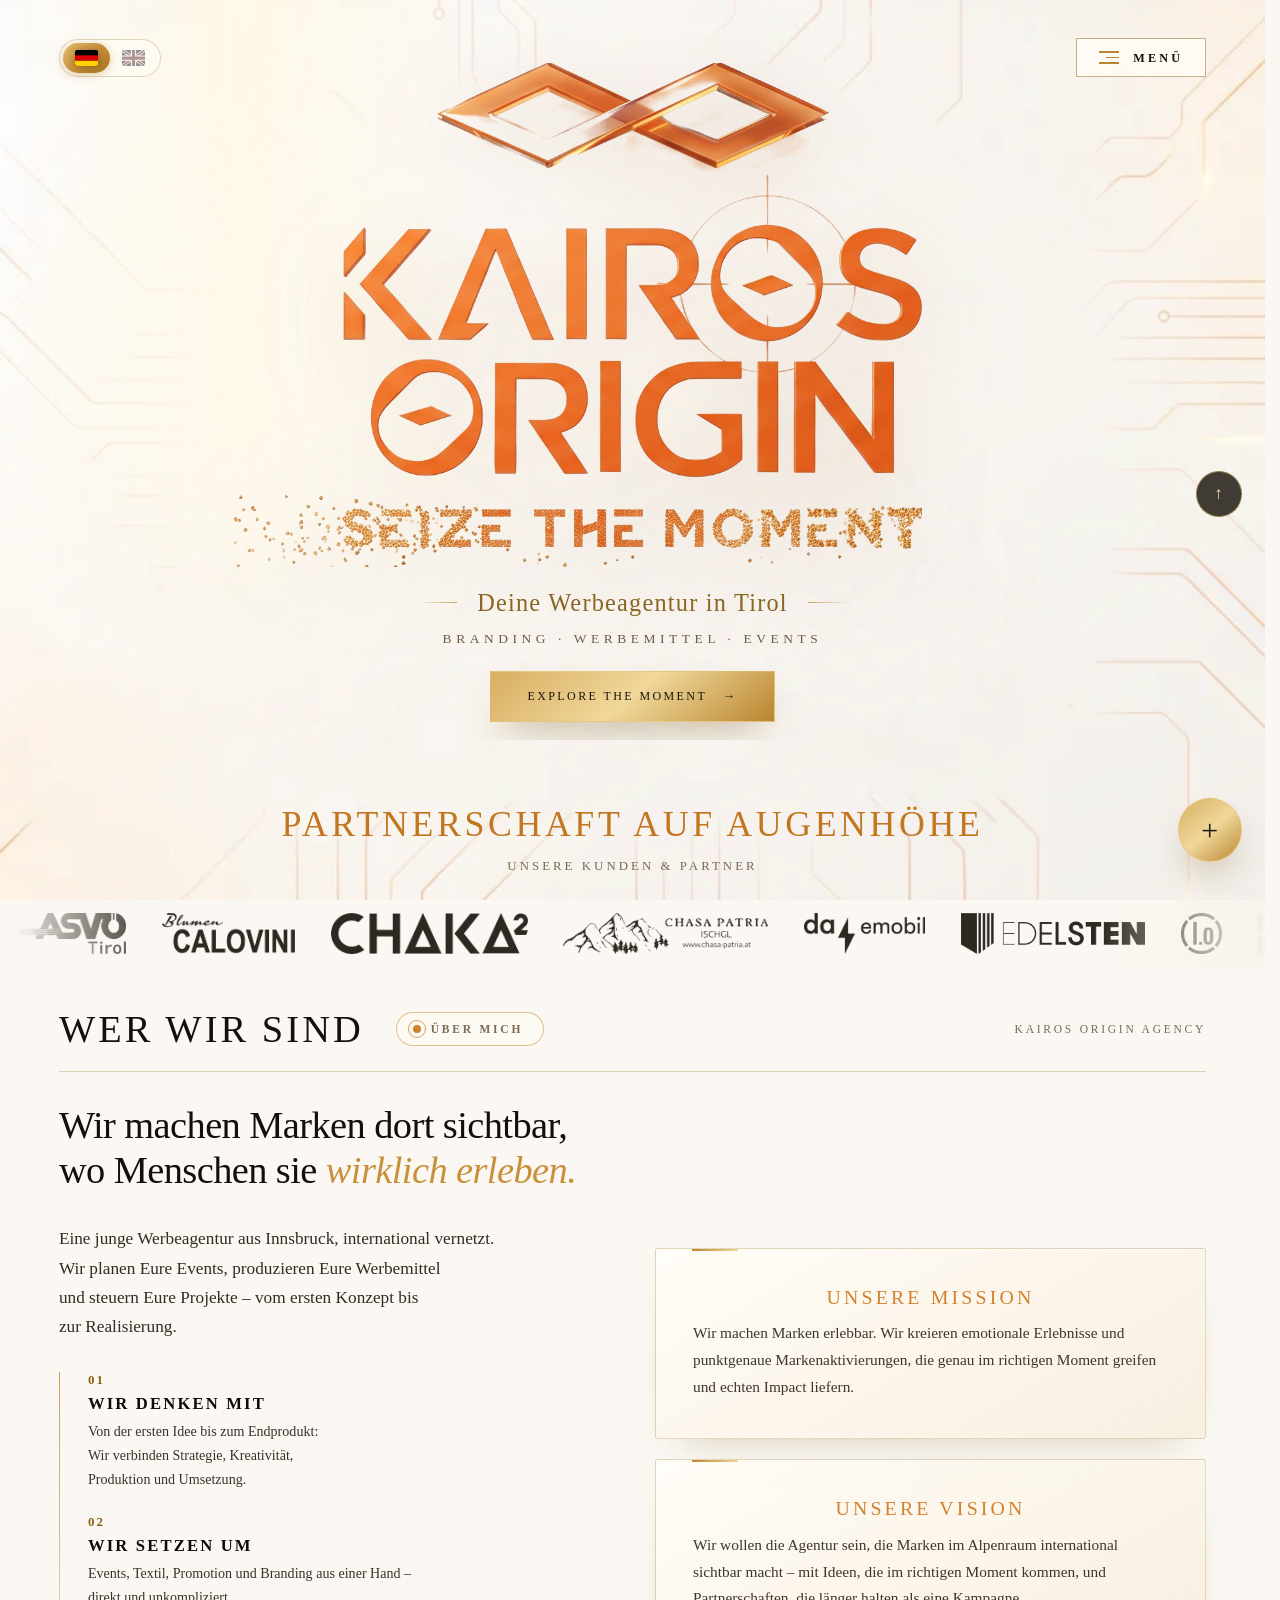
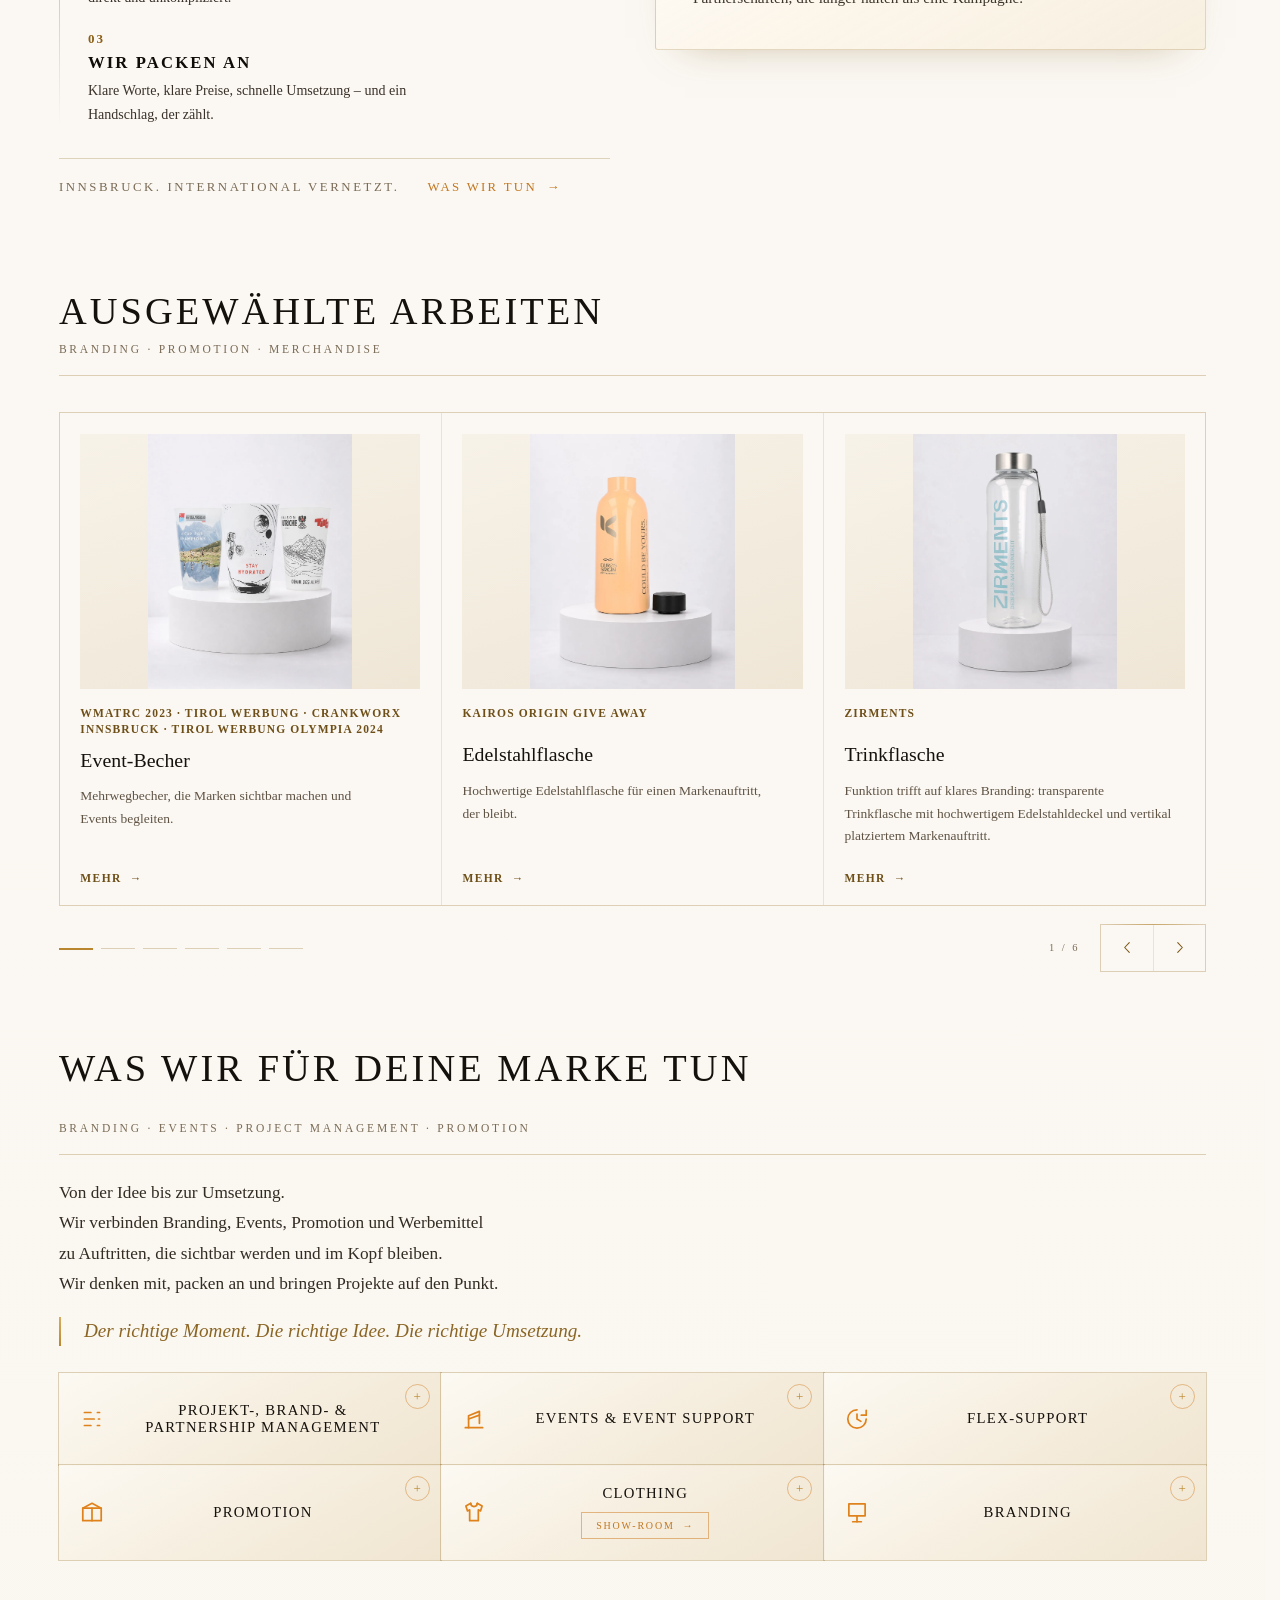
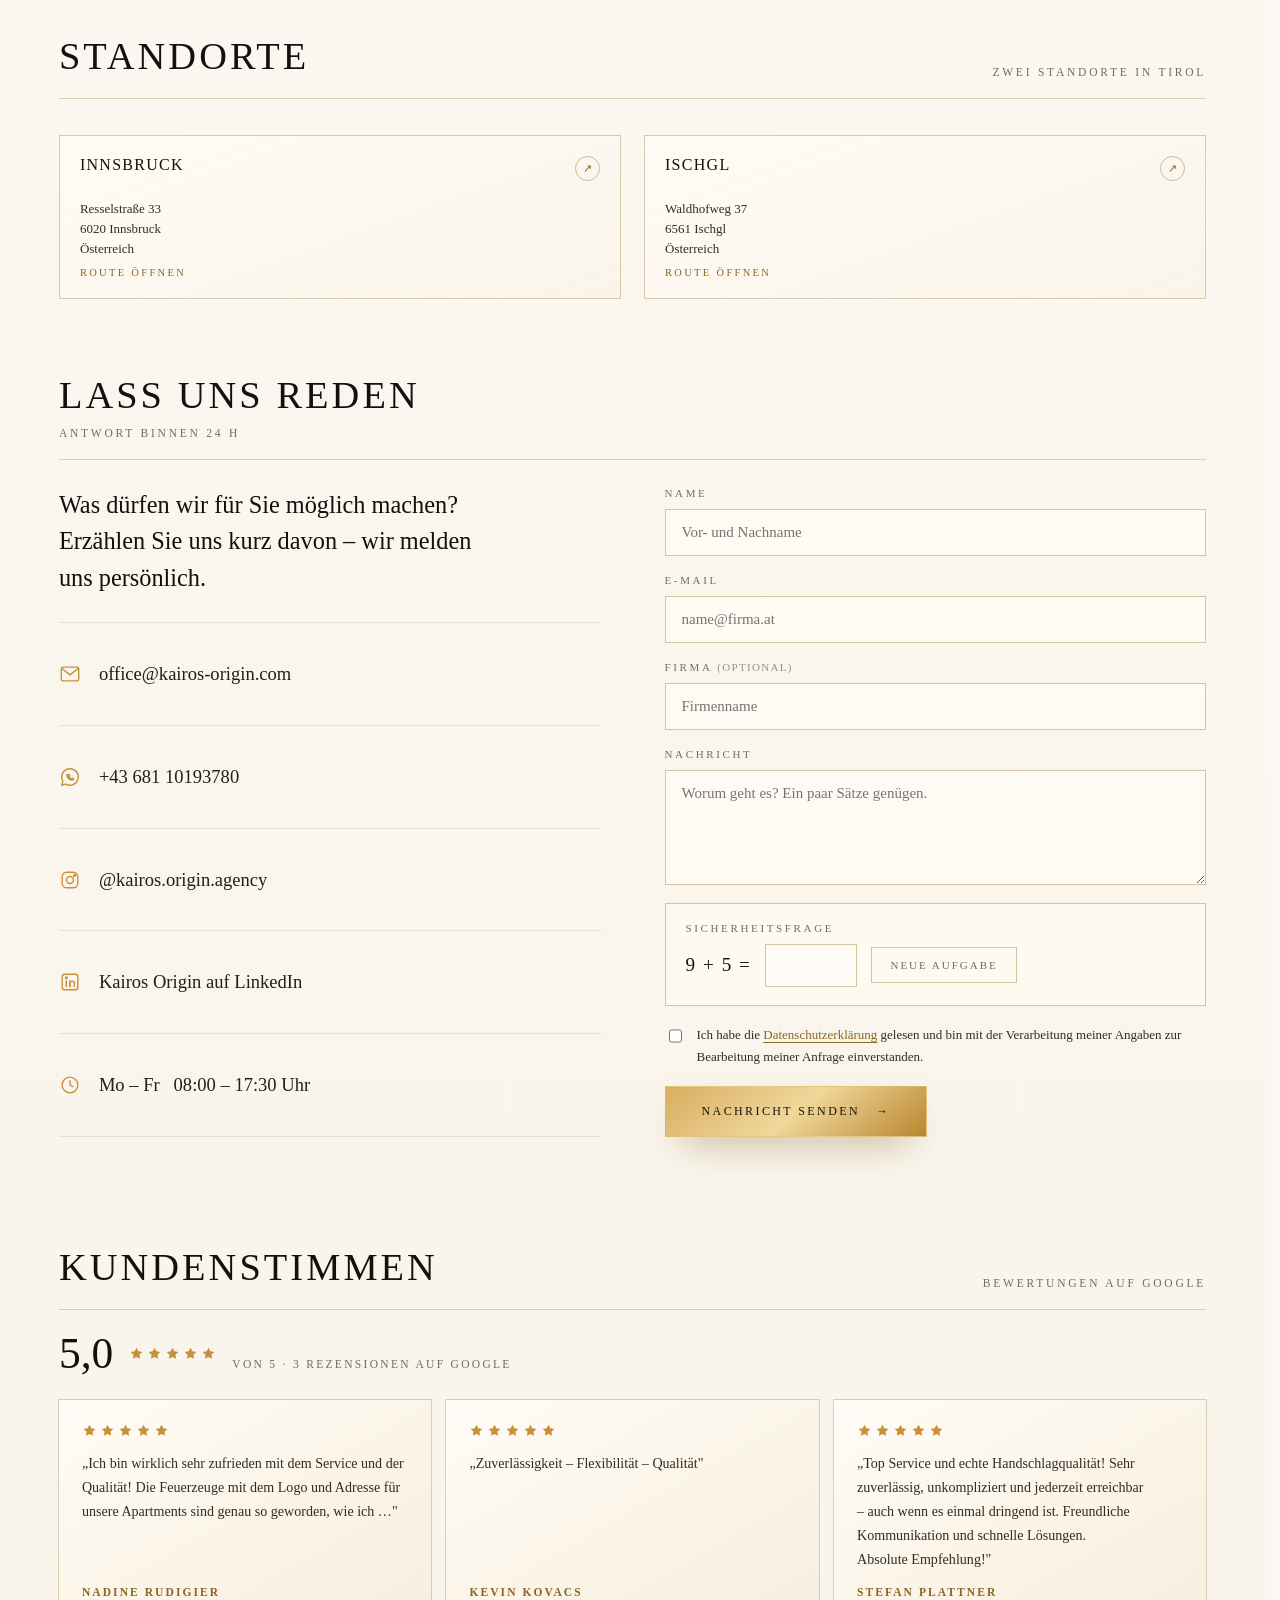
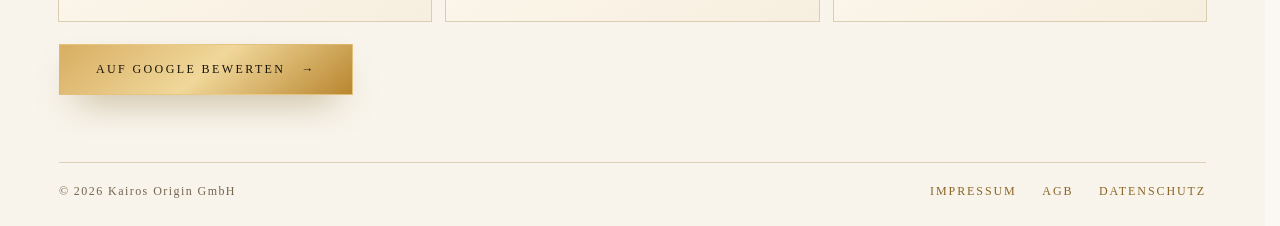
==== commit 8f6988d1: "Add files via upload" ====
--- a/index.html
+++ b/index.html
@@ -35,7 +35,7 @@
      ueber die Datei .htaccess. Auf GitHub Pages greifen sie nicht; dort
      schuetzt, dass die Seite ausschliesslich eigene Dateien laedt. -->
 <meta name="referrer" content="strict-origin-when-cross-origin">
-<link rel="stylesheet" href="css/style.css">
+<link rel="stylesheet" href="css/style.css?v=20260923">
 
 <!-- Damit das grosse Kopfbild und das Logo sofort geladen werden (schnellere
      Anzeige = besseres Ranking). -->
@@ -268,15 +268,17 @@
     </div>
 
     <div class="arbeiten-buehne">
-      <button type="button" class="knopf-rund arbeiten-pfeil" data-seite="zurueck" aria-label="Vorherige Seite">←</button>
       <!-- Karten werden aus js/main.js eingesetzt -->
       <div class="arbeiten-raster"></div>
-      <button type="button" class="knopf-rund arbeiten-pfeil" data-seite="vor" aria-label="Nächste Seite">→</button>
     </div>
 
     <div class="arbeiten-blaettern">
       <div class="arbeiten-punkte" role="tablist" aria-label="Seiten"></div>
       <span class="arbeiten-stand"></span>
+      <div class="arbeiten-nav">
+        <button type="button" class="arbeiten-pfeil" data-seite="zurueck" aria-label="Vorherige Seite"><span class="pfeil-glas"><svg viewBox="0 0 24 24" width="17" height="17" fill="none" stroke="currentColor" stroke-width="1.5" stroke-linecap="round" stroke-linejoin="round" aria-hidden="true"><path d="M14.5 5 8 12l6.5 7"></path></svg><svg viewBox="0 0 24 24" width="17" height="17" fill="none" stroke="currentColor" stroke-width="1.5" stroke-linecap="round" stroke-linejoin="round" aria-hidden="true"><path d="M14.5 5 8 12l6.5 7"></path></svg></span></button>
+        <button type="button" class="arbeiten-pfeil" data-seite="vor" aria-label="Nächste Seite"><span class="pfeil-glas"><svg viewBox="0 0 24 24" width="17" height="17" fill="none" stroke="currentColor" stroke-width="1.5" stroke-linecap="round" stroke-linejoin="round" aria-hidden="true"><path d="M9.5 5 16 12l-6.5 7"></path></svg><svg viewBox="0 0 24 24" width="17" height="17" fill="none" stroke="currentColor" stroke-width="1.5" stroke-linecap="round" stroke-linejoin="round" aria-hidden="true"><path d="M9.5 5 16 12l-6.5 7"></path></svg></span></button>
+      </div>
     </div>
   </section>
 
--- a/css/style.css
+++ b/css/style.css
@@ -293,6 +293,10 @@
   inset: 0;
   pointer-events: none;
   opacity: .45;
+  /* Unten weich auslaufen lassen, damit an der Kante zum naechsten
+     Abschnitt kein Farbsprung entsteht */
+  -webkit-mask-image: linear-gradient(180deg, #000 55%, transparent 100%);
+          mask-image: linear-gradient(180deg, #000 55%, transparent 100%);
   background: radial-gradient(115% 80% at 50% 45%, rgba(255,254,250,.5) 0%, rgba(255,250,240,0) 55%, rgba(120,88,40,.14) 100%);
 }
 
@@ -304,6 +308,8 @@
   height: 100%;
   pointer-events: none;
   mix-blend-mode: screen;
+  -webkit-mask-image: linear-gradient(180deg, #000 55%, transparent 100%);
+          mask-image: linear-gradient(180deg, #000 55%, transparent 100%);
   background: linear-gradient(90deg, rgba(255,255,255,0) 0%, rgba(255,247,227,.85) 50%, rgba(255,255,255,0) 100%);
   animation: glanz 10s cubic-bezier(.4,0,.2,1) infinite;
 }
@@ -2084,16 +2090,18 @@
      Seitenhoehe fuellen — das Bild waere so stark vergroessert, dass die
      Goldlinien nicht mehr zu sehen sind. iOS Safari wiederum stellt
      "fixed" am body nicht zuverlaessig dar, daher diese Ebene. */
-  body { background-image: none; }
-
-  body::before {
-    content: '';
-    position: fixed;
-    inset: 0;
-    z-index: -1;
-    background: url('../assets/hintergrund.webp') center top / cover no-repeat;
-    pointer-events: none;
+  /* Handy: Hintergrund scrollt mit der Seite und wiederholt sich senkrecht.
+     Keine feste Ebene mehr — genau die erzeugt in Android-Chrome die
+     rechteckigen Farbflaechen zwischen den Abschnitten. Bei 220 % Breite
+     treffen an jeder Kachelgrenze die Leiterbahnen oben und unten aufeinander,
+     die Linien laufen so durchgehend von oben bis zum Fuss. */
+  body {
+    background: var(--papier) url('../assets/hintergrund.webp') center top / 220% auto repeat-y;
   }
+  body::before { content: none; }
+  .seiten-verlauf,
+  .hero-vignette,
+  .hero-glanz { display: none; }
 
   :root { --rand: 18px; }
 
@@ -2139,7 +2147,15 @@
   .hero-claim { font-size: 10.5px; letter-spacing: .22em; }
   .hero-rolle { font-size: 16px; gap: 10px; }
   .hero-rolle::before, .hero-rolle::after { width: 16px; }
-  .hero-cta { padding: 16px 28px; font-size: 11px; }
+  .hero-cta {
+    align-self: center;
+    width: auto;
+    gap: 10px;
+    padding: 12px 22px;
+    font-size: 10.5px;
+    letter-spacing: .18em;
+    box-shadow: 0 10px 22px -14px rgba(120,86,20,.7);
+  }
 
   /* ----- Partner ----- */
 
@@ -2315,7 +2331,7 @@
   .hero-rolle { font-size: 14px; gap: 8px; letter-spacing: .03em; }
   .hero-rolle::before, .hero-rolle::after { width: 12px; }
   .hero-claim { font-size: 9.5px; letter-spacing: .18em; }
-  .hero-cta { padding: 14px 22px; font-size: 10px; }
+  .hero-cta { padding: 11px 18px; font-size: 10px; letter-spacing: .16em; }
   .partner-kopf h2 { font-size: 20px; }
 }
 
@@ -3229,16 +3245,9 @@
    Uebersicht mit kurzem Anriss, Klick oeffnet das Fenster mit vollem Text.
    ========================================================================== */
 
-/* Pfeile links und rechts neben den Karten */
 .arbeiten-buehne {
-  display: grid;
-  grid-template-columns: auto minmax(0, 1fr) auto;
-  align-items: center;
-  gap: clamp(10px, 1.8vw, 24px);
   margin-top: clamp(24px, 4vh, 44px);
 }
-
-.arbeiten-pfeil { flex: none; }
 
 .arbeiten-raster {
   display: grid;
@@ -3269,14 +3278,55 @@
 
 .arbeit[hidden] { display: none; }
 
+/* Haelt Glanzstreifen und Bildzoom innerhalb der Kartenflaeche */
+.arbeit { overflow: hidden; }
+
+/* Glanzstreifen: faehrt beim Ueberfahren einmal diagonal ueber die Karte und
+   blendet dabei wieder aus. Er wird am Kartenrand abgeschnitten, damit er
+   nicht in die Nachbarkarte laeuft. */
+.arbeit::after {
+  content: "";
+  position: absolute;
+  inset: 0;
+  z-index: 3;
+  pointer-events: none;
+  background: linear-gradient(105deg,
+    rgba(255,255,255,0) 38%,
+    rgba(255,248,228,.75) 48%,
+    rgba(255,255,255,0) 60%);
+  transform: translateX(-120%);
+  opacity: 0;
+}
+
+.arbeit:hover::after,
+.arbeit:focus-visible::after {
+  animation: arbeit-glanz .9s cubic-bezier(.22,.7,.25,1) 1 both;
+}
+
+@keyframes arbeit-glanz {
+  0%   { transform: translateX(-120%); opacity: 0; }
+  18%  { opacity: 1; }
+  70%  { opacity: 1; }
+  100% { transform: translateX(120%); opacity: 0; }
+}
+
 .arbeit:hover,
 .arbeit:focus-visible {
   z-index: 2;
   background: var(--karte-hover);
-  transform: translateY(-3px);
-  box-shadow: 0 0 0 1px rgba(201,144,58,.35),
-              0 26px 50px -28px rgba(46,30,6,.5),
-              0 0 46px -6px rgba(201,152,58,.28);
+  transform: translateY(-6px);
+  box-shadow: 0 0 0 1px rgba(201,144,58,.55),
+              0 34px 62px -30px rgba(46,30,6,.55),
+              0 0 60px -6px rgba(201,152,58,.4);
+}
+
+/* Klick: die Karte gibt kurz nach und der Glanz blitzt auf */
+.arbeit:active {
+  transform: translateY(-1px) scale(.988);
+  transition: transform .12s ease;
+  box-shadow: 0 0 0 1px rgba(201,144,58,.7),
+              0 14px 26px -18px rgba(46,30,6,.5),
+              0 0 70px -4px rgba(201,152,58,.55);
 }
 
 /* Tastaturfokus: ein deutlicher goldener Ring statt des feinen Rahmens */
@@ -3316,36 +3366,40 @@
   transition: transform .6s cubic-bezier(.2,.7,.2,1);
 }
 
-.arbeit:hover .arbeit-bild img { transform: scale(1.04); }
+.arbeit:hover .arbeit-bild img { transform: scale(1.07) rotate(-.6deg); }
+.arbeit:active .arbeit-bild img { transform: scale(1.02); transition: transform .12s ease; }
 
 .arbeit-kunde {
   display: -webkit-box;
   -webkit-line-clamp: 2;
   -webkit-box-orient: vertical;
   overflow: hidden;
-  min-height: 2.6em;
+  min-height: 2.4em;
   margin-top: 6px;
-  font-size: clamp(10.5px, .78vw, 11.5px);
-  font-weight: 700;
-  letter-spacing: .18em;
-  text-transform: uppercase;
-  color: var(--gold-tief);
+  font-size: clamp(11.5px, .85vw, 12.5px);
+  line-height: 1.45;
+  font-weight: 600;
+  letter-spacing: .1em;
+  text-transform: uppercase;
+  color: #6e4f18;
 }
 
 .arbeit-name {
   display: block;
   font-family: var(--serif);
-  font-size: clamp(18px, 1.5vw, 23px);
-  line-height: 1.2;
+  font-size: clamp(19px, 1.55vw, 24px);
+  line-height: 1.28;
+  letter-spacing: .002em;
   color: var(--tinte-dunkel);
   text-wrap: balance;
+  hyphens: none;
 }
 
 .arbeit-anriss {
   display: block;
-  font-size: clamp(13px, 1vw, 14.5px);
-  line-height: 1.65;
-  color: var(--grau);
+  font-size: clamp(13.5px, 1.02vw, 15px);
+  line-height: 1.7;
+  color: #5f5344;
   text-wrap: pretty;
 }
 
@@ -3353,12 +3407,12 @@
   display: flex;
   align-items: center;
   gap: 8px;
-  padding-top: 12px;
-  font-size: clamp(10.5px, .78vw, 11.5px);
-  font-weight: 700;
-  letter-spacing: .22em;
-  text-transform: uppercase;
-  color: var(--gold-tief);
+  padding-top: 14px;
+  font-size: clamp(11.5px, .85vw, 12.5px);
+  font-weight: 600;
+  letter-spacing: .12em;
+  text-transform: uppercase;
+  color: #6e4f18;
 }
 
 .arbeit-mehr em {
@@ -3366,7 +3420,25 @@
   transition: transform .3s ease;
 }
 
-.arbeit:hover .arbeit-mehr em { transform: translateX(4px); }
+.arbeit:hover .arbeit-mehr em { transform: translateX(6px); }
+
+/* Der Titel bekommt beim Ueberfahren eine feine Goldunterlinie */
+.arbeit-name {
+  background-image: linear-gradient(var(--gold), var(--gold));
+  background-repeat: no-repeat;
+  background-position: 0 100%;
+  background-size: 0 1px;
+  transition: background-size .5s cubic-bezier(.2,.7,.2,1);
+  padding-bottom: 2px;
+}
+
+.arbeit:hover .arbeit-name,
+.arbeit:focus-visible .arbeit-name { background-size: 100% 1px; }
+
+@media (prefers-reduced-motion: reduce) {
+  .arbeit, .arbeit-name, .arbeit-bild img { transition: none; }
+  .arbeit:hover::after, .arbeit:focus-visible::after { animation: none; opacity: 0; }
+}
 
 /* ----- Blaettern ----- */
 
@@ -3413,6 +3485,109 @@
   color: var(--grau);
 }
 
+/* Blaetterpfeile: ein zusammenhaengendes Steuerpaar. Beim Ueberfahren
+   laeuft eine Goldflaeche aus der Laufrichtung ein und der Chevron wird
+   von seinem Zwilling abgeloest — die Bewegung zeigt, wohin es geht. */
+.arbeiten-nav {
+  display: flex;
+  flex: none;
+  position: relative;
+  border: 1px solid var(--linie);
+  background: var(--papier);
+}
+
+/* Feine Goldkante oben: verbindet das Steuerpaar mit der Marke */
+.arbeiten-nav::before {
+  content: "";
+  position: absolute;
+  left: 0;
+  right: 0;
+  top: -1px;
+  height: 1px;
+  background: linear-gradient(90deg, transparent, var(--gold), transparent);
+  opacity: .55;
+}
+
+.arbeiten-nav .arbeiten-pfeil + .arbeiten-pfeil {
+  border-left: 1px solid var(--linie-fein);
+}
+
+.arbeiten-pfeil {
+  position: relative;
+  display: flex;
+  align-items: center;
+  justify-content: center;
+  width: 52px;
+  height: 46px;
+  padding: 0;
+  border: 0;
+  background: none;
+  color: #7d5716;
+  cursor: pointer;
+  overflow: hidden;
+  isolation: isolate;
+  transition: color .4s ease;
+}
+
+/* Die einlaufende Goldflaeche */
+.arbeiten-pfeil::before {
+  content: "";
+  position: absolute;
+  inset: 0;
+  z-index: -1;
+  background: linear-gradient(120deg, #c9983a, #e0bb6b 55%, #c9983a);
+  transform: scaleX(0);
+  transform-origin: right center;
+  transition: transform .45s cubic-bezier(.2,.75,.2,1);
+}
+
+.arbeiten-pfeil[data-seite="vor"]::before { transform-origin: left center; }
+
+.arbeiten-pfeil:hover::before,
+.arbeiten-pfeil:focus-visible::before { transform: scaleX(1); }
+
+.arbeiten-pfeil:hover,
+.arbeiten-pfeil:focus-visible { color: #1d1408; }
+
+/* Zwei identische Chevrons uebereinander: einer geht, einer kommt nach */
+.pfeil-glas {
+  position: relative;
+  display: block;
+  width: 17px;
+  height: 17px;
+  overflow: hidden;
+}
+
+.pfeil-glas svg {
+  position: absolute;
+  inset: 0;
+  transition: transform .42s cubic-bezier(.2,.75,.2,1);
+}
+
+.arbeiten-pfeil[data-seite="zurueck"] .pfeil-glas svg:nth-child(2) { transform: translateX(120%); }
+.arbeiten-pfeil[data-seite="zurueck"]:hover .pfeil-glas svg:nth-child(1),
+.arbeiten-pfeil[data-seite="zurueck"]:focus-visible .pfeil-glas svg:nth-child(1) { transform: translateX(-120%); }
+.arbeiten-pfeil[data-seite="zurueck"]:hover .pfeil-glas svg:nth-child(2),
+.arbeiten-pfeil[data-seite="zurueck"]:focus-visible .pfeil-glas svg:nth-child(2) { transform: translateX(0); }
+
+.arbeiten-pfeil[data-seite="vor"] .pfeil-glas svg:nth-child(2) { transform: translateX(-120%); }
+.arbeiten-pfeil[data-seite="vor"]:hover .pfeil-glas svg:nth-child(1),
+.arbeiten-pfeil[data-seite="vor"]:focus-visible .pfeil-glas svg:nth-child(1) { transform: translateX(120%); }
+.arbeiten-pfeil[data-seite="vor"]:hover .pfeil-glas svg:nth-child(2),
+.arbeiten-pfeil[data-seite="vor"]:focus-visible .pfeil-glas svg:nth-child(2) { transform: translateX(0); }
+
+.arbeiten-pfeil:active { transform: translateY(1px); }
+
+.arbeiten-pfeil:focus-visible {
+  outline: 2px solid #8a5f12;
+  outline-offset: -2px;
+}
+
+@media (prefers-reduced-motion: reduce) {
+  .arbeiten-pfeil::before,
+  .pfeil-glas svg { transition: none; }
+}
+
 /* ----- Voller Text im Fenster ----- */
 
 .grossansicht-text {
@@ -3436,23 +3611,15 @@
 }
 
 @media (max-width: 767px) {
-  /* Am Handy stehen die Pfeile unter den Karten */
-  .arbeiten-buehne {
-    grid-template-columns: auto auto;
-    grid-template-areas: "karten karten" "zurueck vor";
-    justify-content: center;
-    gap: 14px;
-  }
-  .arbeiten-raster { grid-area: karten; grid-template-columns: minmax(0, 1fr); }
-  .arbeiten-pfeil[data-seite="zurueck"] { grid-area: zurueck; }
-  .arbeiten-pfeil[data-seite="vor"] { grid-area: vor; }
+  .arbeiten-buehne { display: block; }
+  .arbeiten-raster { grid-template-columns: minmax(0, 1fr); }
   .arbeit { padding: 14px; gap: 8px; }
   .arbeit-bild { aspect-ratio: 16 / 10; }
   .arbeit-name { font-size: 19px; }
-  .arbeiten-stand { font-size: 10px; letter-spacing: .18em; }
   /* Am Handy zaehlt nur der Seitenstand — 17 Striche waeren zu fein */
   .arbeiten-punkte { display: none; }
-  .arbeiten-blaettern { justify-content: center; }
+  .arbeiten-stand { font-size: 10px; letter-spacing: .18em; margin-left: 0; }
+  .arbeiten-blaettern { justify-content: space-between; }
 }
 
 /* ---------- Feinschliff: Lesbarkeit und Tippflaechen --------------------- */
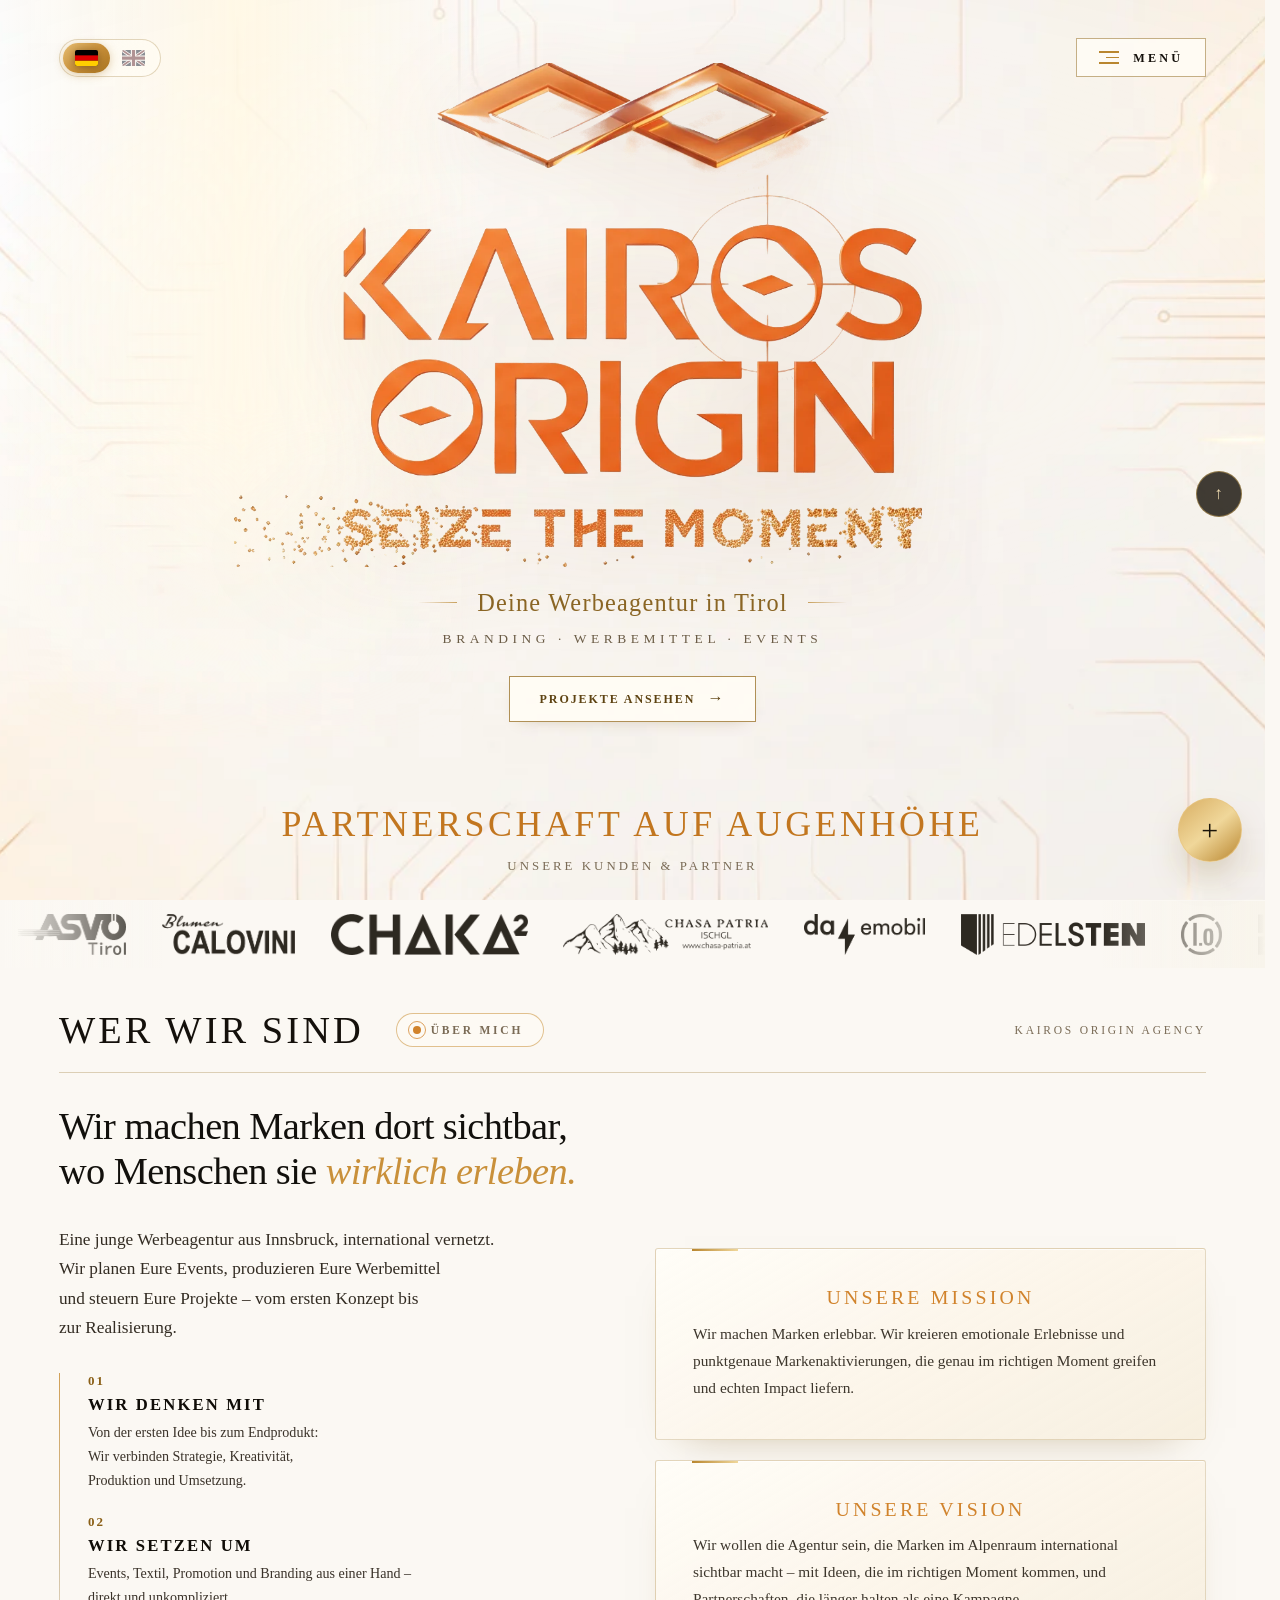
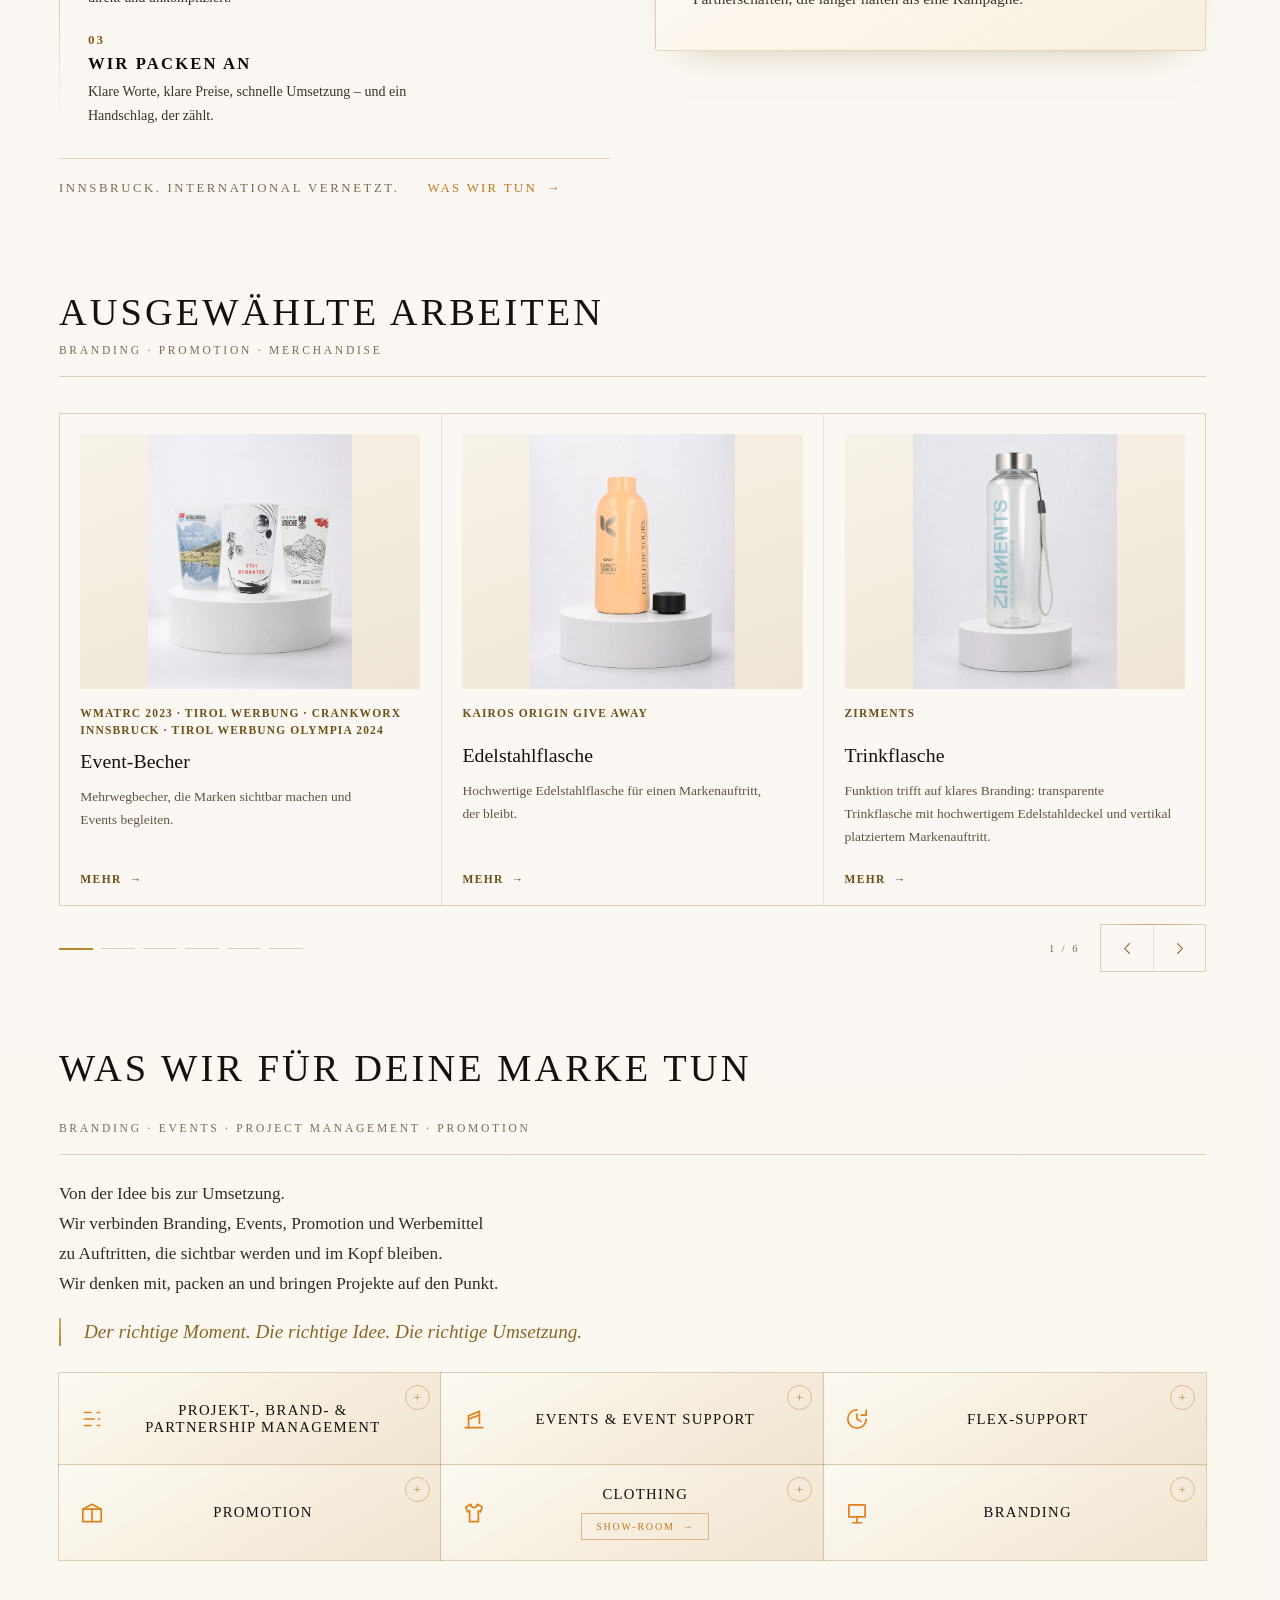
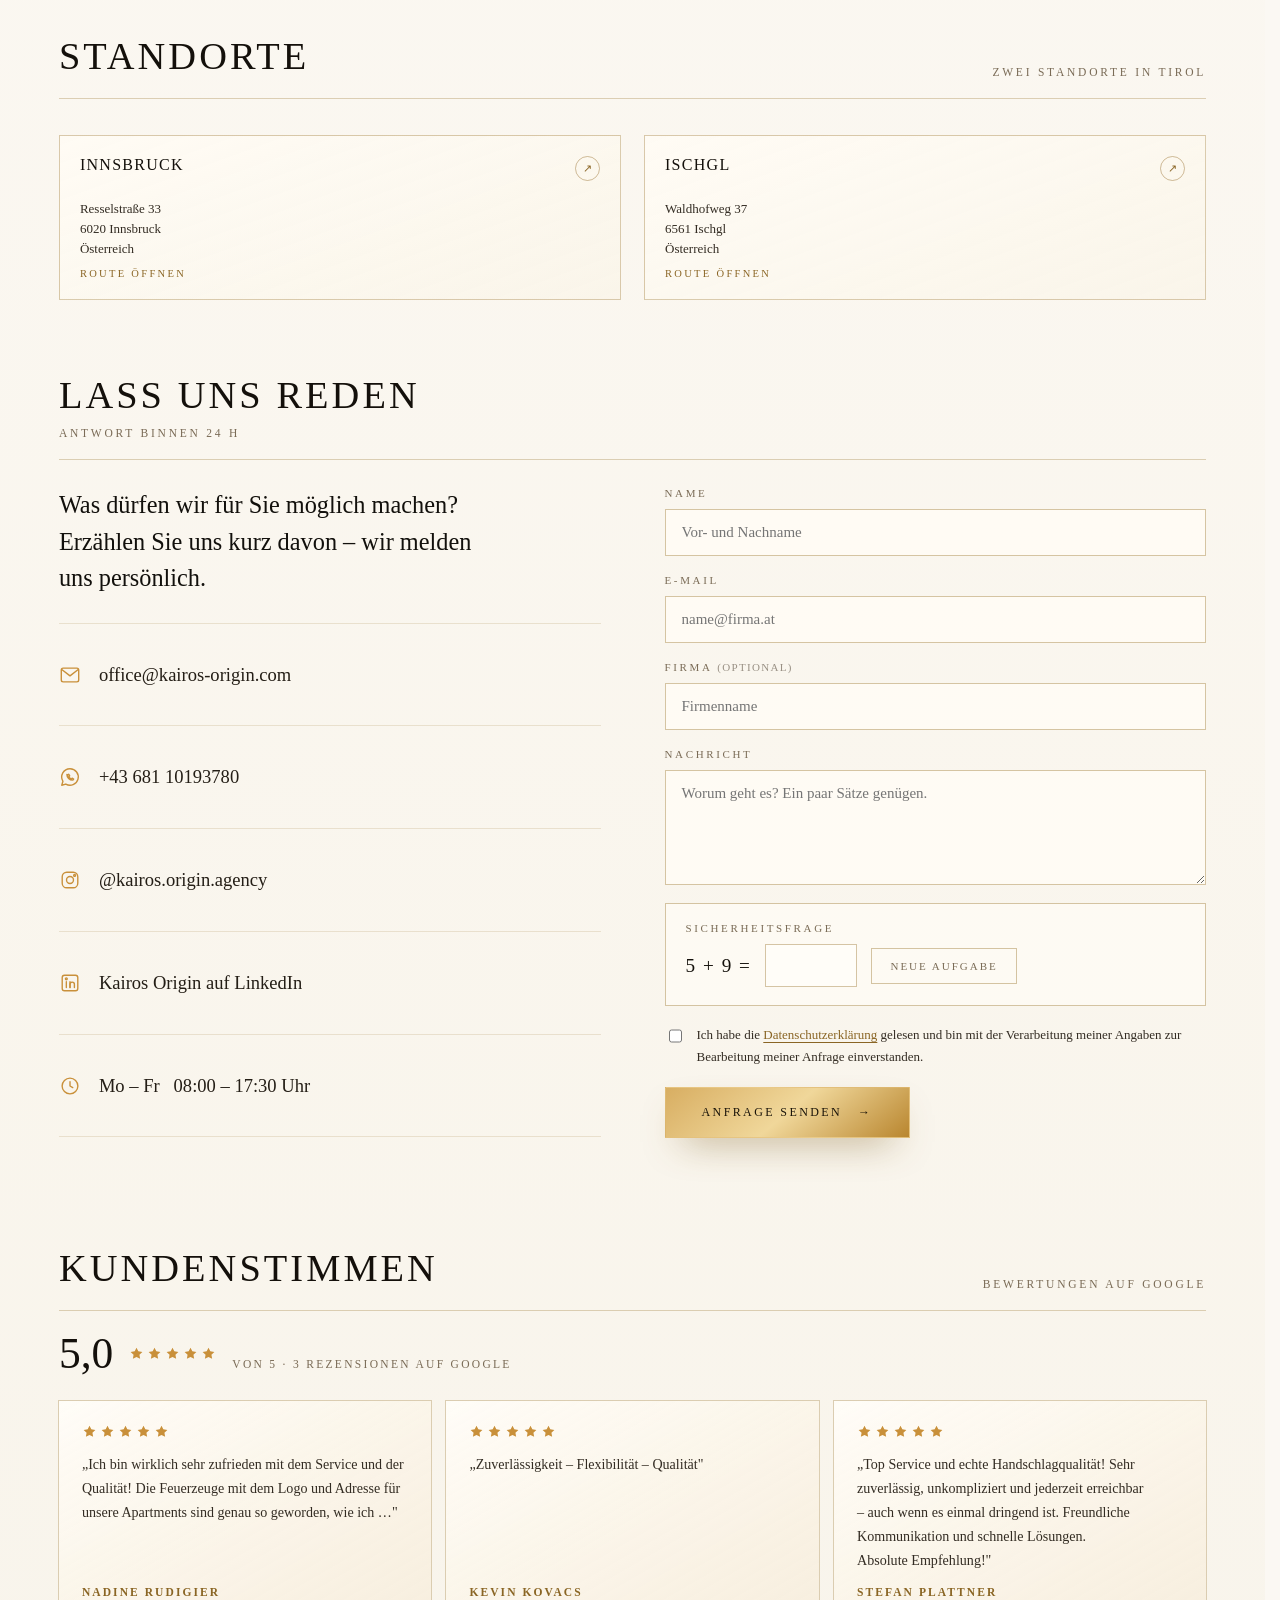
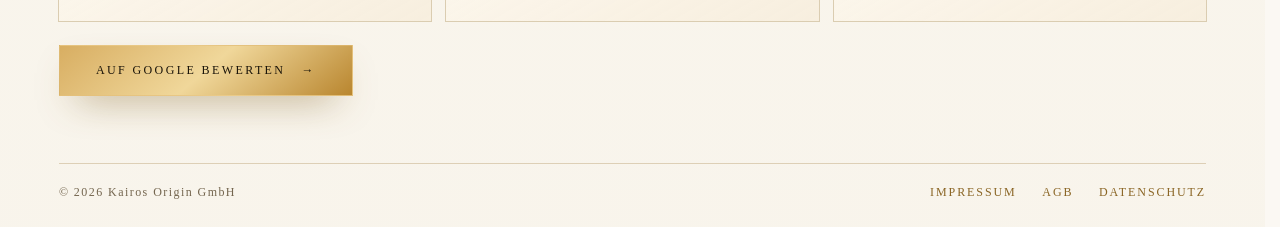
==== commit f5e7f2d1: "Add files via upload" ====
--- a/index.html
+++ b/index.html
@@ -35,7 +35,7 @@
      ueber die Datei .htaccess. Auf GitHub Pages greifen sie nicht; dort
      schuetzt, dass die Seite ausschliesslich eigene Dateien laedt. -->
 <meta name="referrer" content="strict-origin-when-cross-origin">
-<link rel="stylesheet" href="css/style.css?v=20260923">
+<link rel="stylesheet" href="css/style.css?v=20260923e">
 
 <!-- Damit das grosse Kopfbild und das Logo sofort geladen werden (schnellere
      Anzeige = besseres Ranking). -->
@@ -186,7 +186,7 @@
           <p class="hero-rolle">Deine Werbeagentur in Tirol</p>
           <p class="hero-claim">BRANDING · WERBEMITTEL · EVENTS</p>
 
-          <a class="knopf-gold hero-cta" href="#work">Explore the moment <span aria-hidden="true">→</span></a>
+          <a class="knopf-gold hero-cta" href="#work">Projekte ansehen <span aria-hidden="true">→</span></a>
 
         </div>
       </div>
@@ -524,7 +524,7 @@
           <span>Ich habe die <a href="#" data-oeffnen="datenschutz">Datenschutzerklärung</a> gelesen und bin mit der Verarbeitung meiner Angaben zur Bearbeitung meiner Anfrage einverstanden.</span>
         </label>
 
-        <button type="submit" class="knopf-gold">Nachricht senden <span>→</span></button>
+        <button type="submit" class="knopf-gold">Anfrage senden <span>→</span></button>
 
         <p class="formular-erfolg" id="formular-meldung" hidden></p>
       </form>
--- a/css/style.css
+++ b/css/style.css
@@ -2092,11 +2092,11 @@
      "fixed" am body nicht zuverlaessig dar, daher diese Ebene. */
   /* Handy: Hintergrund scrollt mit der Seite und wiederholt sich senkrecht.
      Keine feste Ebene mehr — genau die erzeugt in Android-Chrome die
-     rechteckigen Farbflaechen zwischen den Abschnitten. Bei 220 % Breite
-     treffen an jeder Kachelgrenze die Leiterbahnen oben und unten aufeinander,
-     die Linien laufen so durchgehend von oben bis zum Fuss. */
+     rechteckigen Farbflaechen zwischen den Abschnitten. Eigene Handy-Kachel:
+     gleichmaessig getoent und senkrecht gespiegelt, dadurch ohne Nahtstellen
+     und ohne Farbspruenge von oben bis zum Fuss. */
   body {
-    background: var(--papier) url('../assets/hintergrund.webp') center top / 220% auto repeat-y;
+    background: var(--papier) url('../assets/hintergrund-mobil.webp') center top / 200% auto repeat-y;
   }
   body::before { content: none; }
   .seiten-verlauf,
@@ -3649,3 +3649,49 @@
 
 /* Die Kleinschrift im Vollmenue bleibt lesbar */
 .vollmenue-losung, .vollmenue-fuss { font-size: 10.5px; }
+
+/* Kopfbereich: feine Kontur-Schaltflaeche statt eines massiven Goldblocks.
+   Gilt fuer alle Breiten, am Handy etwas kompakter. */
+.hero .hero-cta {
+  margin-top: clamp(10px, 1.6vh, 18px);
+  gap: 12px;
+  padding: 14px 30px;
+  font-size: 12px;
+  font-weight: 600;
+  letter-spacing: .16em;
+  color: #5e4312;
+  background: rgba(255,252,245,.92);
+  border: 1px solid rgba(150,108,34,.75);
+  box-shadow: 0 6px 18px -12px rgba(120,86,20,.45);
+  transition: background .35s ease, color .35s ease, border-color .35s ease;
+}
+.hero .hero-cta span {
+  font-size: 1.35em;
+  line-height: 1;
+  font-weight: 400;
+  transform: translateY(-1px);
+  transition: transform .3s ease;
+}
+.hero .hero-cta:hover span,
+.hero .hero-cta:focus-visible span { transform: translate(4px, -1px); }
+.hero .hero-cta:hover,
+.hero .hero-cta:active,
+.hero .hero-cta:focus-visible {
+  color: #1a1409;
+  background: linear-gradient(140deg, #d8ae62 0%, #f0d79a 50%, #b9862f 100%);
+  border-color: rgba(185,134,47,.8);
+  box-shadow: none;
+  transform: none;
+}
+
+@media (max-width: 767px) {
+  .hero-unten { gap: 14px; }
+  .hero .hero-cta {
+    margin-top: 10px;
+    gap: 10px;
+    padding: 12px 22px;
+    min-height: 44px;
+    font-size: 11px;
+    letter-spacing: .14em;
+  }
+}
